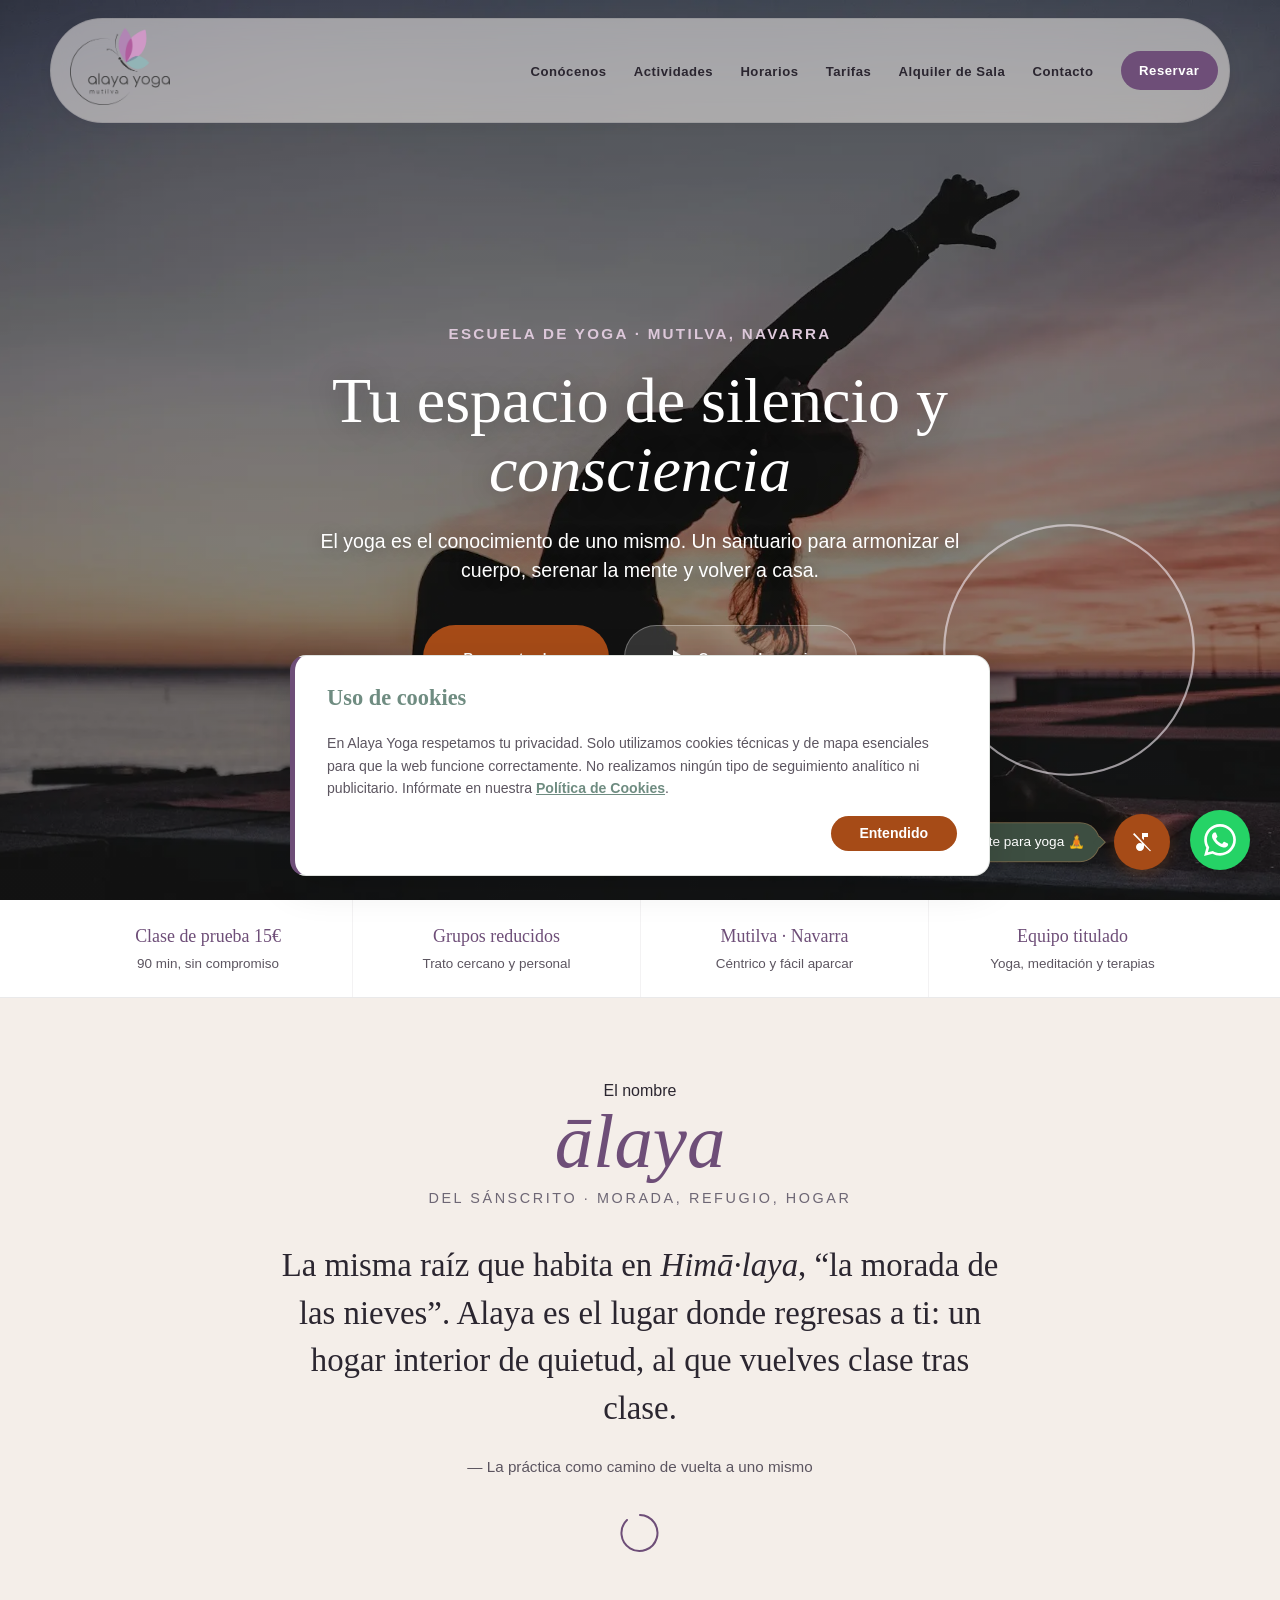
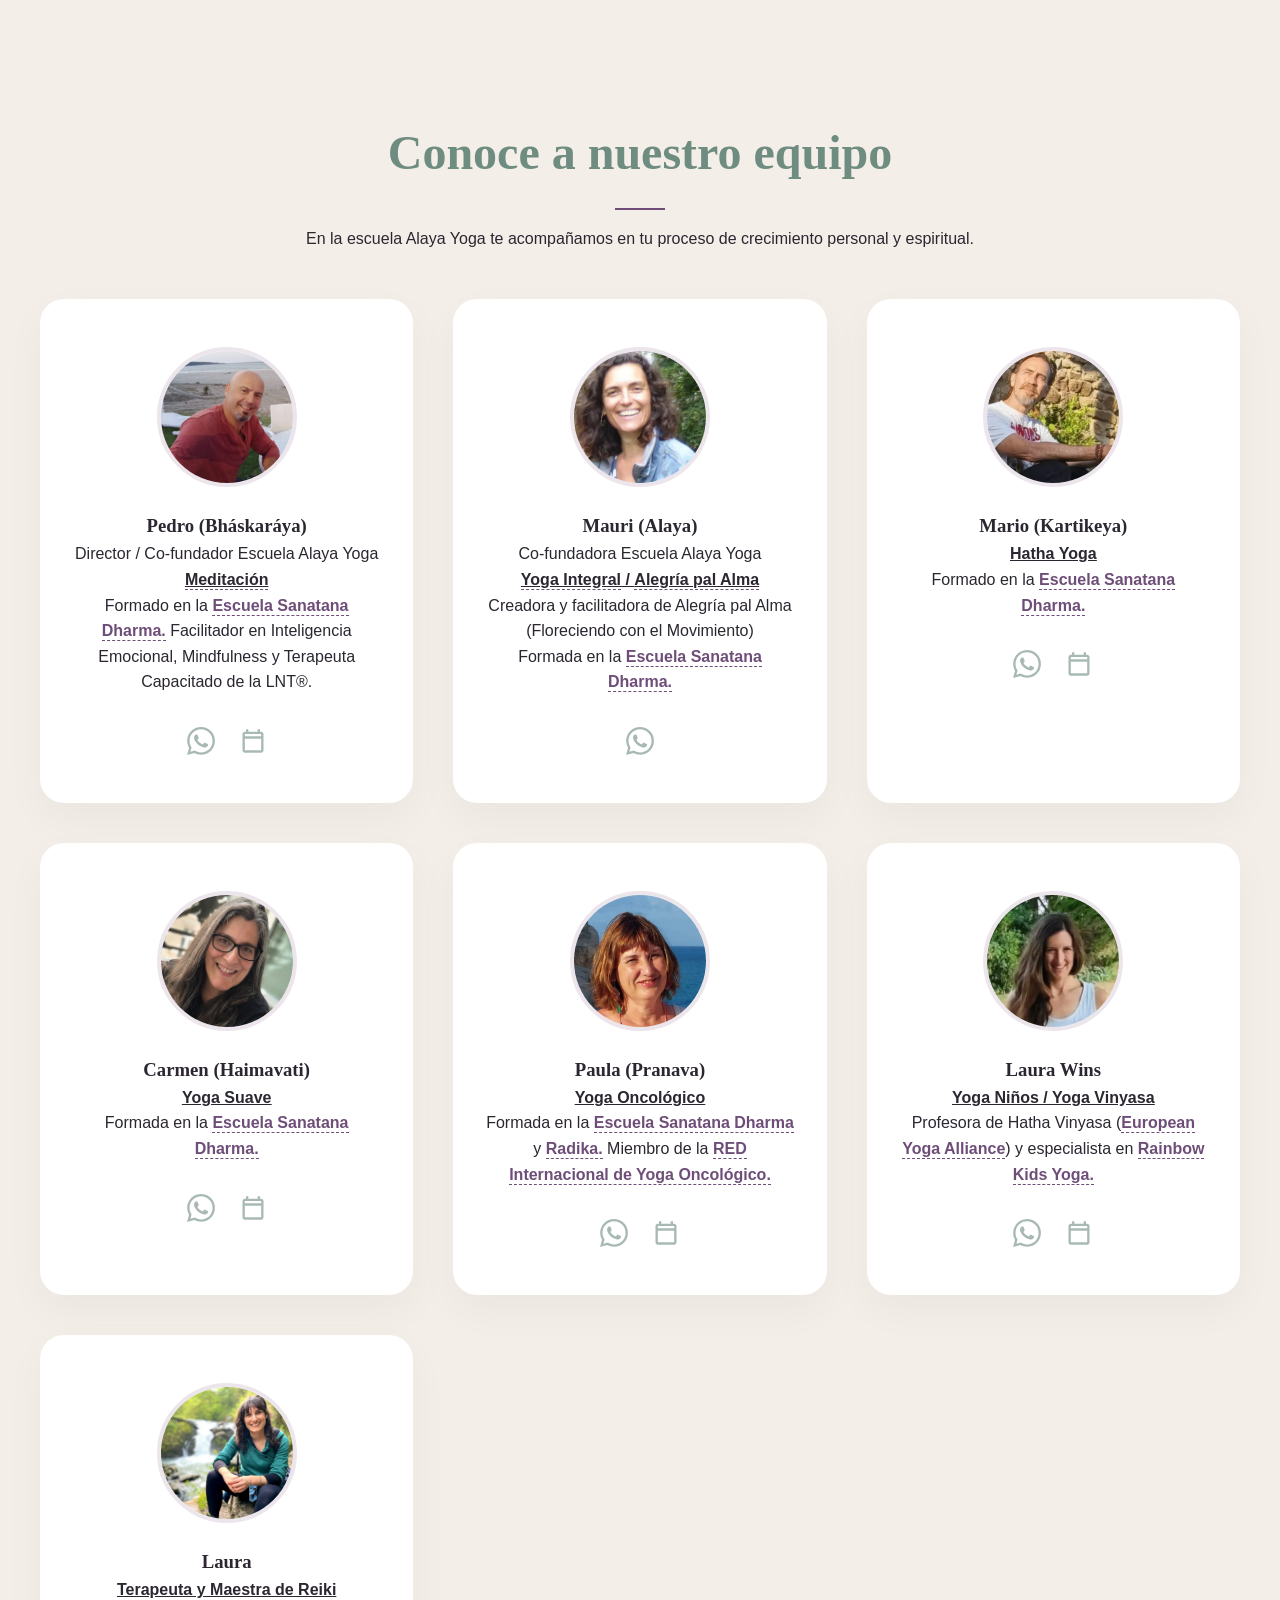
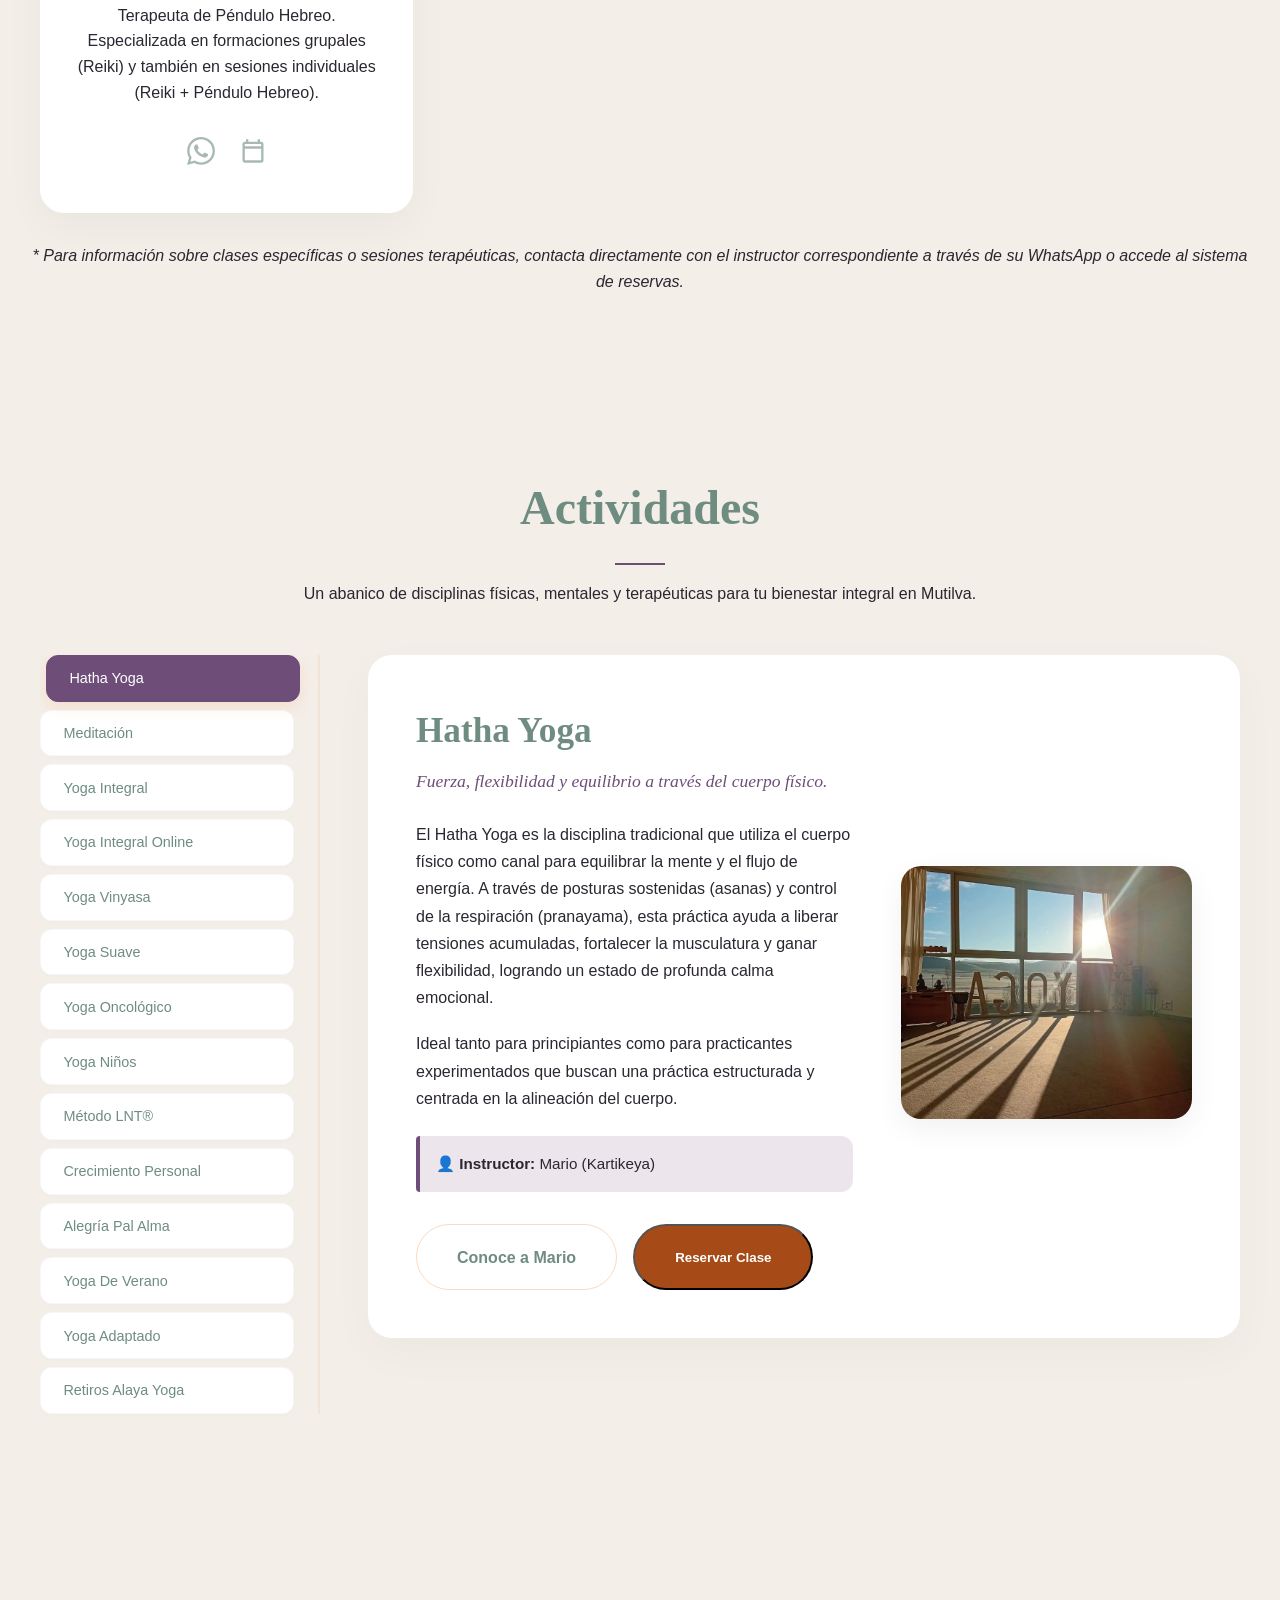
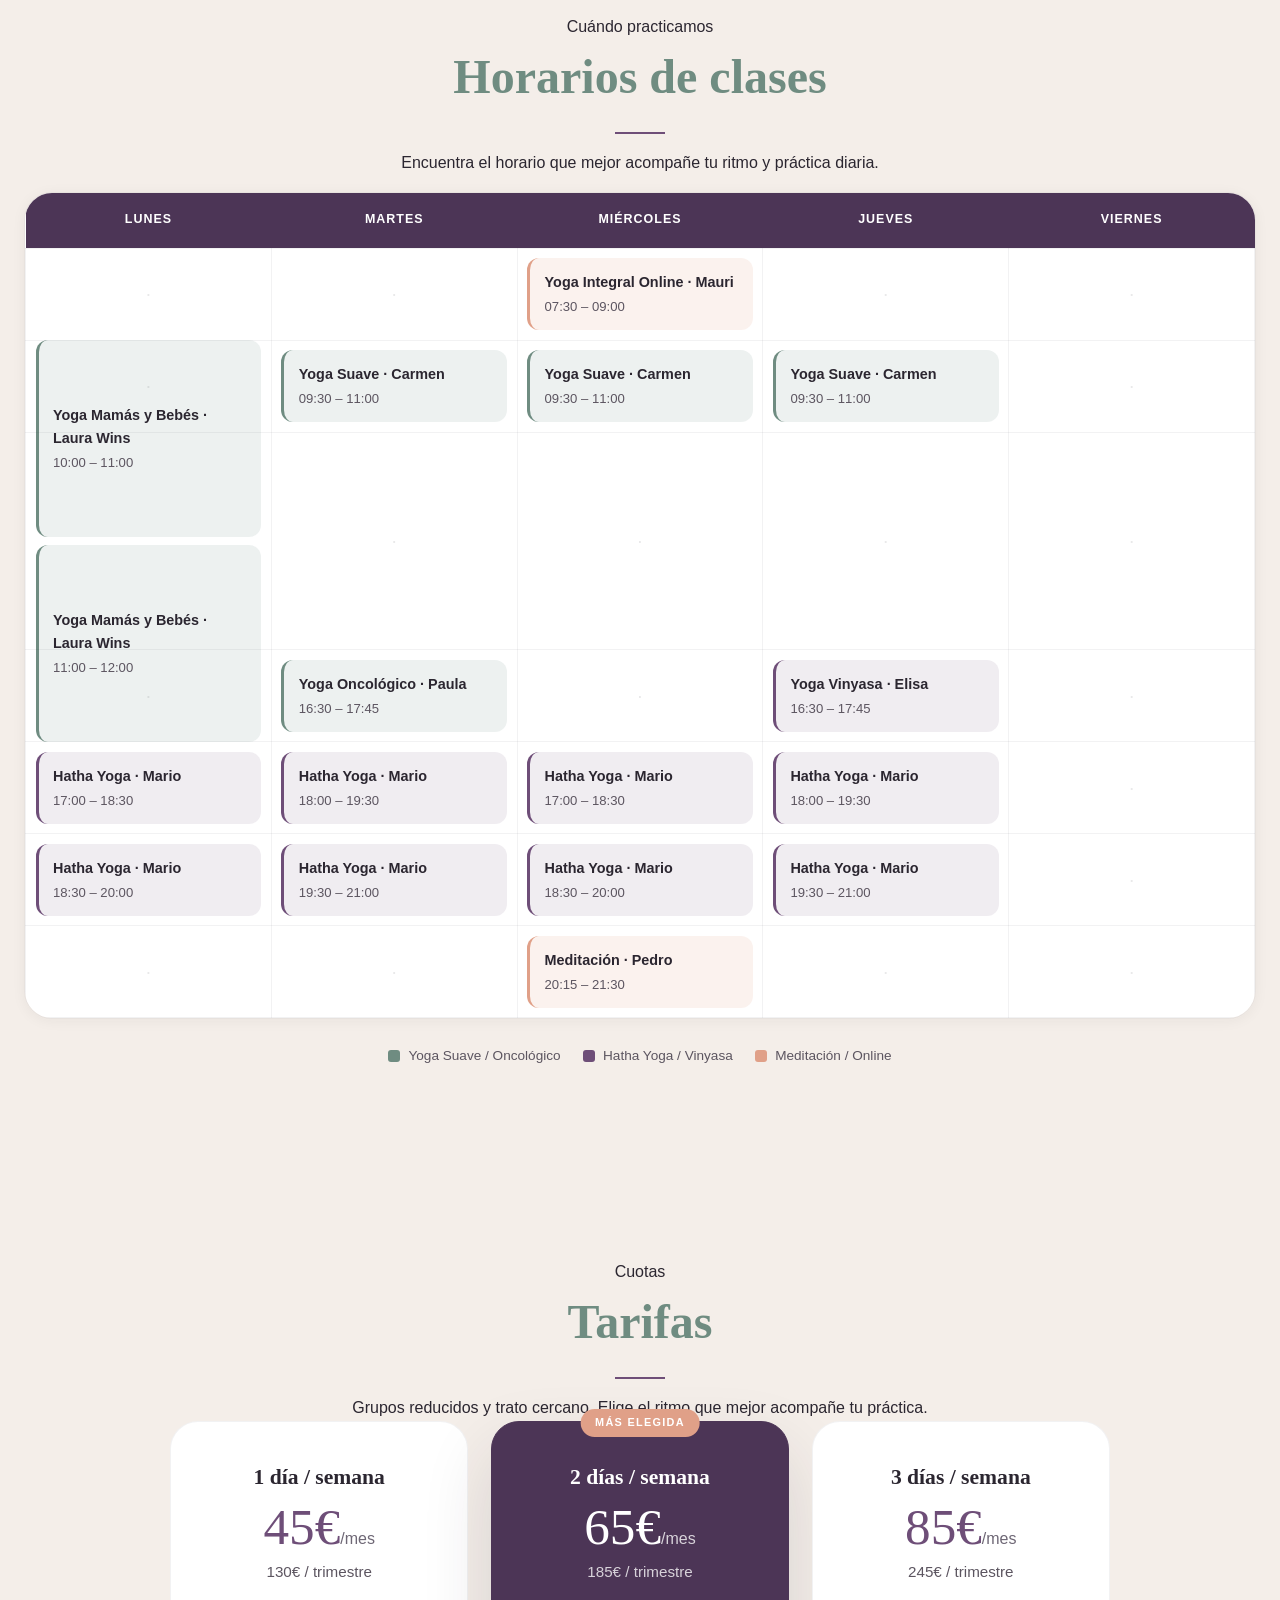
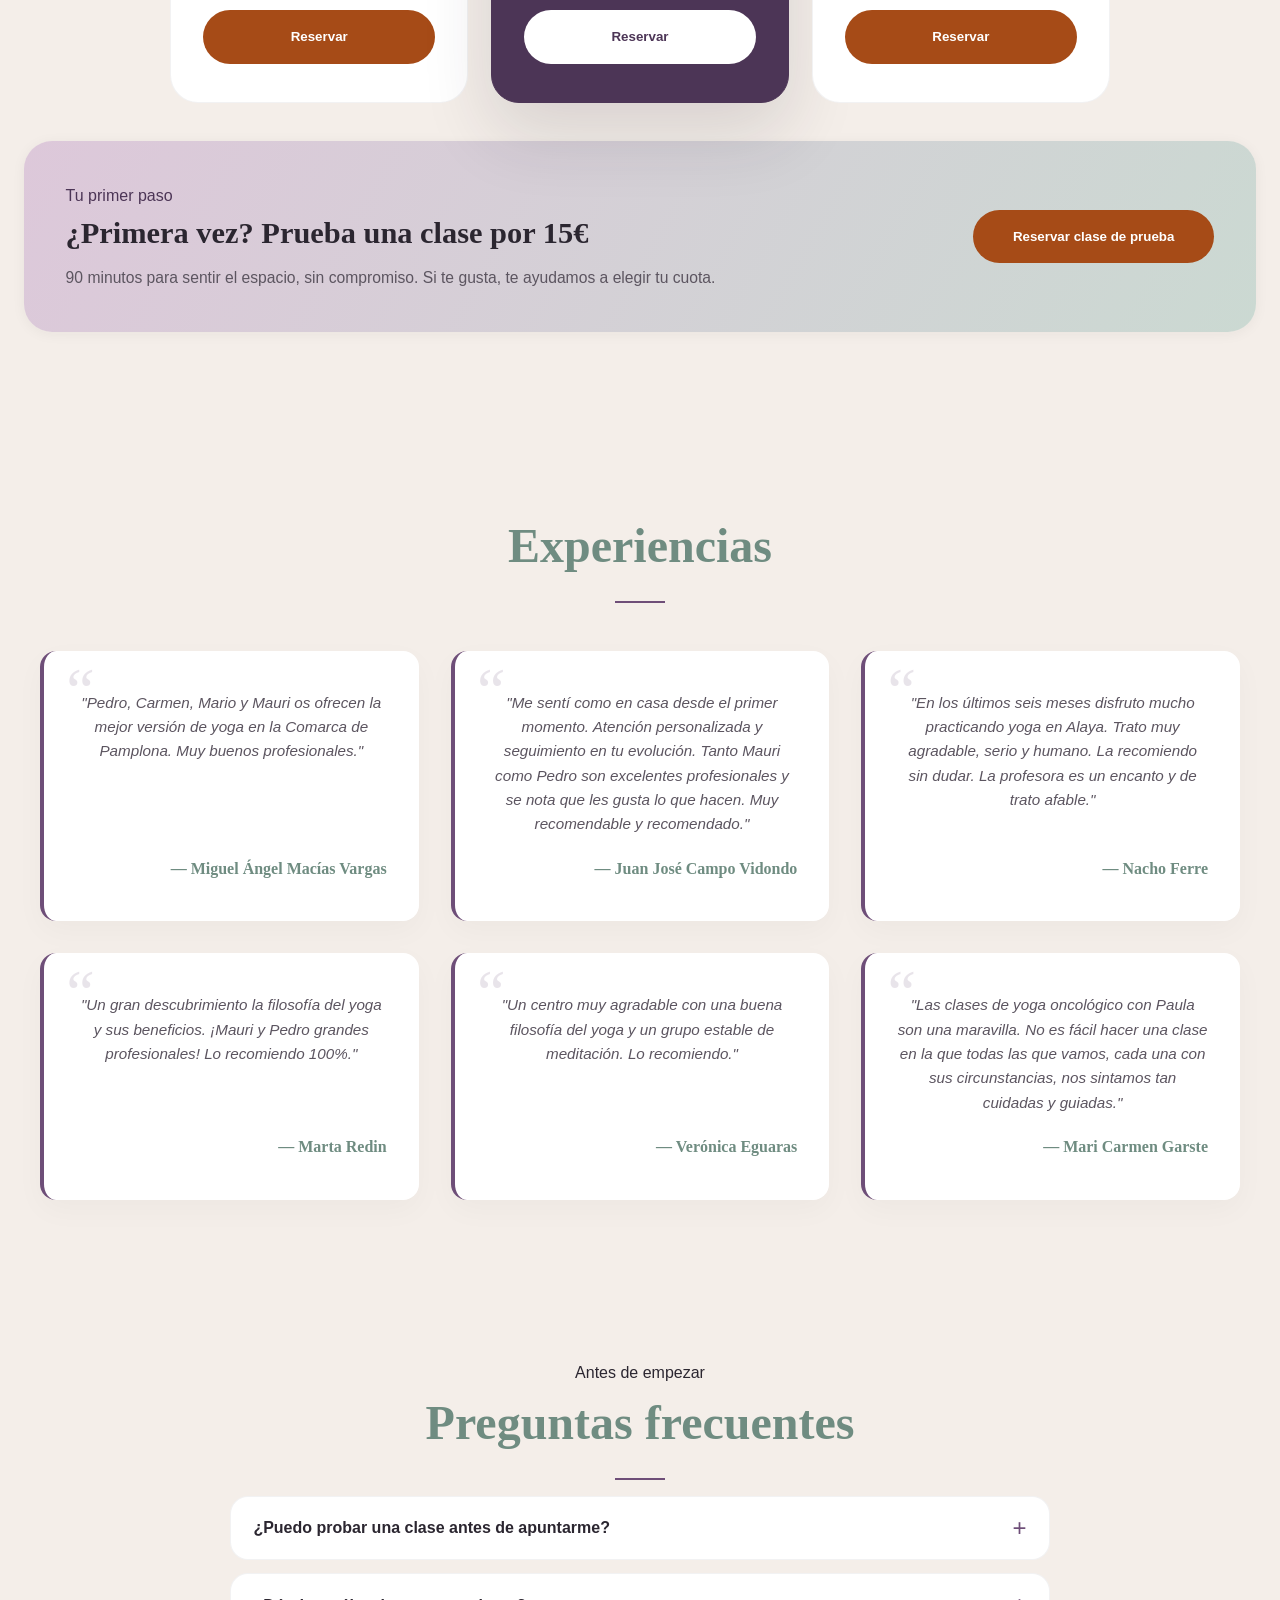
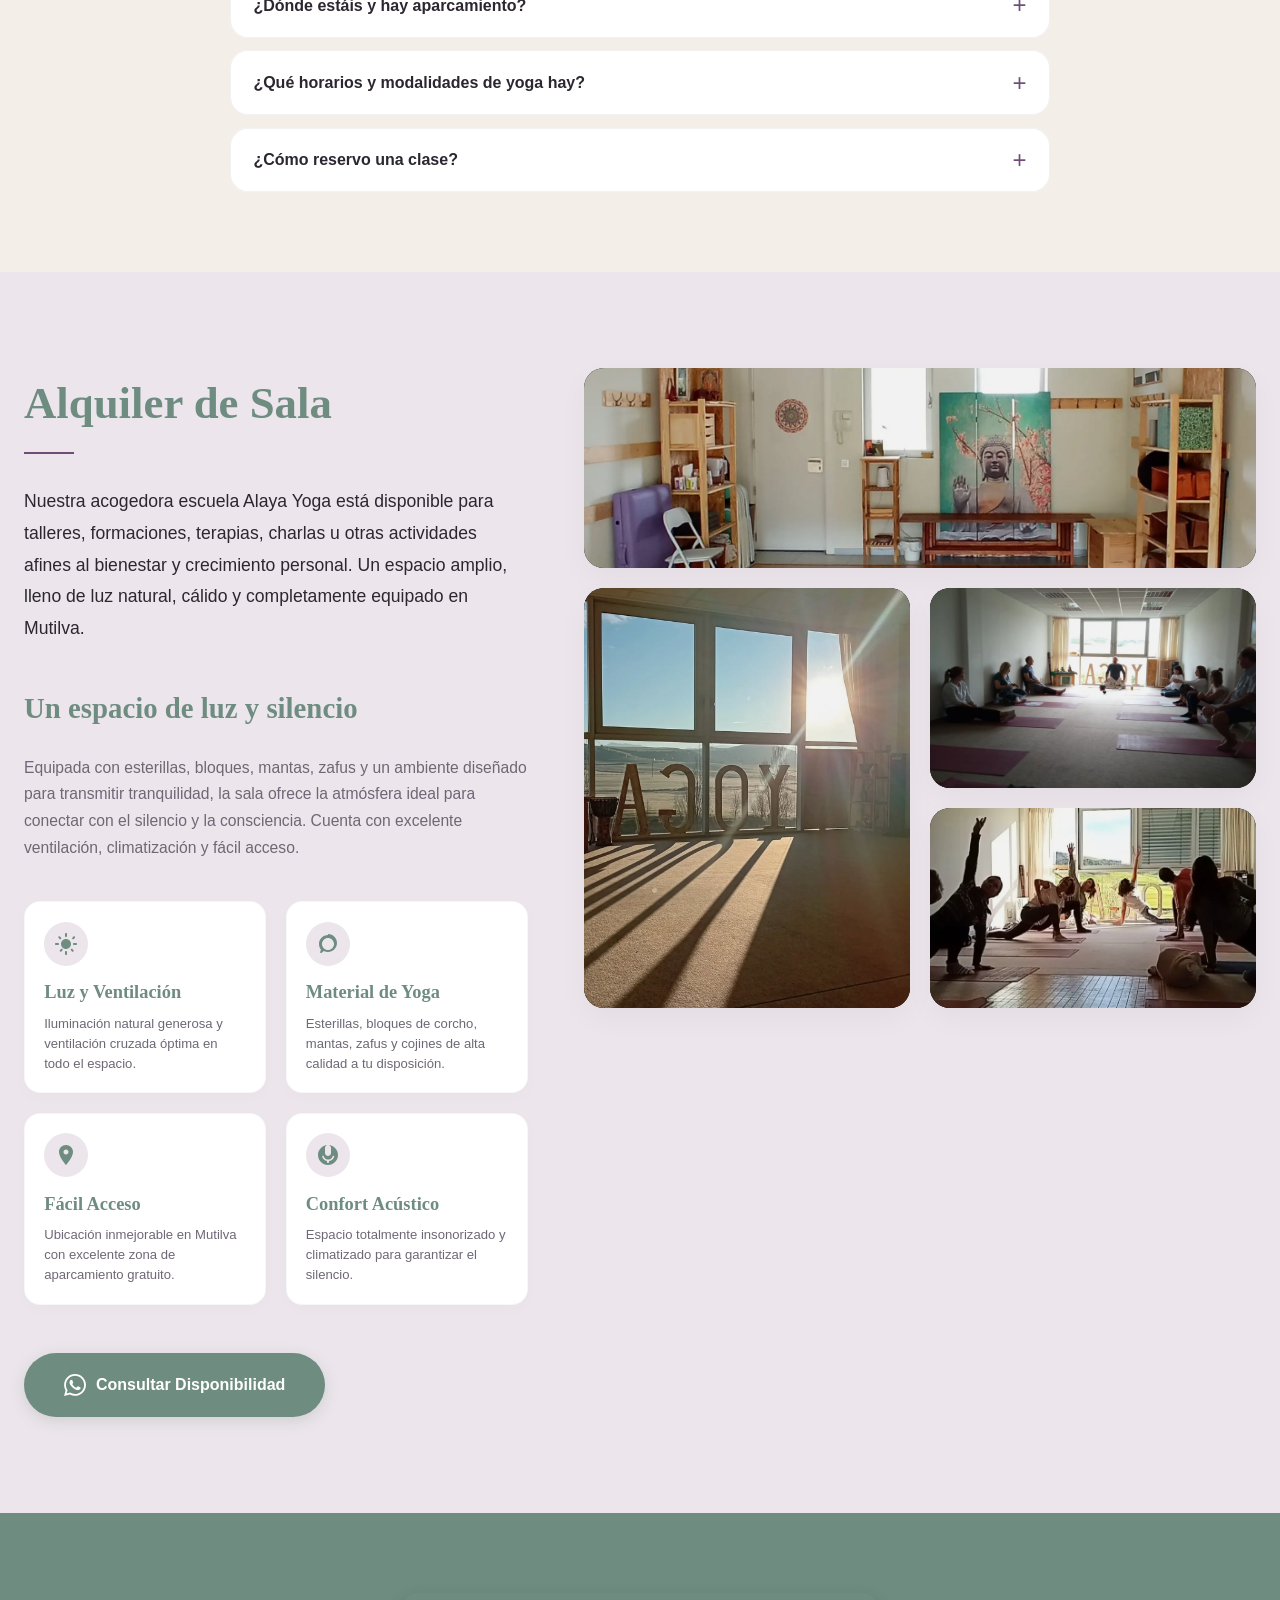
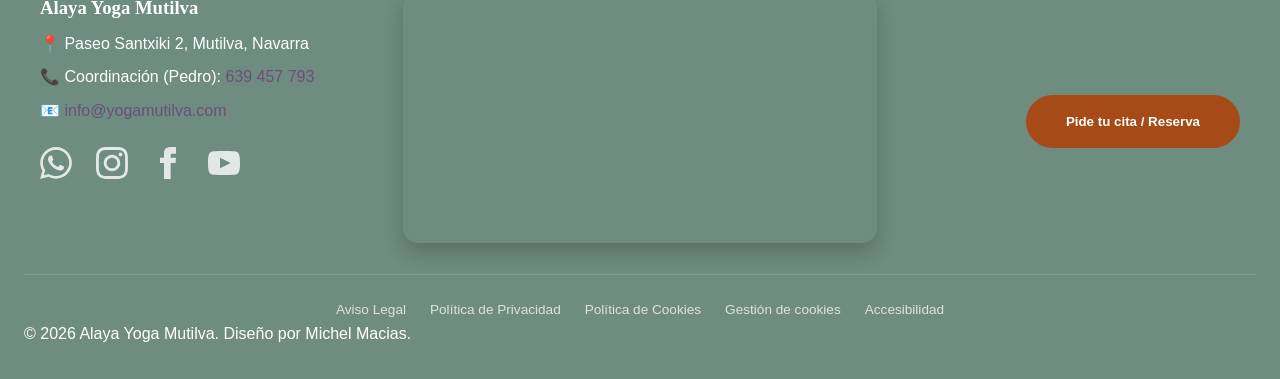
==== docs/index.html @ c19c97fd "fix(horarios): ubicar Yoga Mamás y Bebés 11:00-12:00 en lunes, no viernes" ====
<!DOCTYPE html>
<html lang="es">
<head>
    <meta charset="UTF-8">
    <meta name="viewport" content="width=device-width, initial-scale=1.0">
    <title>Alaya Yoga Mutilva | Escuela de Yoga y Bienestar</title>
    <meta name="description" content="Alaya Yoga Mutilva: escuela de yoga, meditación, LNT® y crecimiento personal en Mutilva, Navarra. Clases de Hatha Yoga, Yoga Vinyasa, Yoga Suave, Yoga Oncológico y sesiones de bienestar integral.">
    <meta name="robots" content="index, follow">
    <link rel="icon" href="favicon.ico" sizes="32x32">
    <link rel="icon" href="favicon.png" type="image/png" sizes="192x192">
    <link rel="apple-touch-icon" href="apple-touch-icon.png">
    <link rel="canonical" href="https://www.yogamutilva.com/">
    <meta property="og:type" content="website">
    <meta property="og:title" content="Alaya Yoga Mutilva | Escuela de Yoga y Bienestar">
    <meta property="og:description" content="Tu espacio de silencio y consciencia en Mutilva. Clases de yoga, meditación, método LNT® y crecimiento personal.">
    <meta property="og:url" content="https://www.yogamutilva.com/">
    <meta property="og:image" content="https://www.yogamutilva.com/assets/img/hero_yoga.webp">
    <meta property="og:locale" content="es_ES">
    <meta property="og:site_name" content="Alaya Yoga Mutilva">
    <meta name="twitter:card" content="summary_large_image">
    <meta name="twitter:title" content="Alaya Yoga Mutilva | Escuela de Yoga y Bienestar">
    <meta name="twitter:description" content="Tu espacio de silencio y consciencia en Mutilva. Yoga, meditación y bienestar integral.">
    <meta name="twitter:image" content="https://www.yogamutilva.com/assets/img/hero_yoga.webp">
    <meta http-equiv="Content-Security-Policy" content="default-src 'self'; script-src 'self'; style-src 'self' 'unsafe-inline' https://fonts.googleapis.com; font-src https://fonts.gstatic.com; img-src 'self' data: https://*.googleapis.com https://*.gstatic.com; frame-src https://www.google.com https://yogaalaya.es; connect-src 'self'; media-src 'self';">
    <link rel="stylesheet" href="style.css?v=1.3.0">
    <link rel="preconnect" href="https://fonts.googleapis.com">
    <link rel="preconnect" href="https://fonts.gstatic.com" crossorigin>
    <link href="https://fonts.googleapis.com/css2?family=Fraunces:ital,opsz,wght@0,9..144,300;0,9..144,400;0,9..144,500;1,9..144,300;1,9..144,400&family=Mulish:wght@400;500;600;700&display=swap" rel="stylesheet">
    <link rel="preload" href="assets/img/hero_yoga.webp" as="image" fetchpriority="high">
    <link rel="preload" href="assets/js/main.js?v=1.3.0" as="script">
    
    <!-- Datos estructurados: negocio local (SEO) -->
    <script type="application/ld+json">
    {
      "@context": "https://schema.org",
      "@type": ["LocalBusiness", "HealthAndBeautyBusiness", "YogaStudio"],
      "name": "Alaya Yoga Mutilva",
      "description": "Escuela de yoga, meditación, terapia LNT® y bienestar integral en Mutilva, Navarra.",
      "image": "https://www.yogamutilva.com/assets/img/hero_yoga.webp",
      "telephone": "+34639457793",
      "email": "info@yogamutilva.com",
      "priceRange": "€€",
      "url": "https://www.yogamutilva.com/",
      "address": {
        "@type": "PostalAddress",
        "streetAddress": "Paseo Santxiki 2",
        "addressLocality": "Mutilva",
        "addressRegion": "Navarra",
        "postalCode": "31192",
        "addressCountry": "ES"
      },
      "geo": { 
        "@type": "GeoCoordinates", 
        "latitude": 42.8021115, 
        "longitude": -1.6267869 
      },
      "openingHoursSpecification": [
        {"@type": "OpeningHoursSpecification", "dayOfWeek": "Monday", "opens": "18:30", "closes": "20:00"},
        {"@type": "OpeningHoursSpecification", "dayOfWeek": "Tuesday", "opens": "09:30", "closes": "21:00"},
        {"@type": "OpeningHoursSpecification", "dayOfWeek": "Wednesday", "opens": "18:30", "closes": "21:15"},
        {"@type": "OpeningHoursSpecification", "dayOfWeek": "Thursday", "opens": "09:30", "closes": "21:00"}
      ],
      "sameAs": [
        "https://www.instagram.com/alayayogamutilva",
        "https://www.facebook.com/alayayogamutilva",
        "https://www.youtube.com/channel/UC5V5OOfSoKQHdz8uadv84Cw"
      ]
    }
    </script>

    <!-- Datos estructurados: preguntas frecuentes (SEO) -->
    <script type="application/ld+json">
    {
      "@context": "https://schema.org",
      "@type": "FAQPage",
      "mainEntity": [
        {
          "@type": "Question",
          "name": "¿Puedo probar una clase antes de apuntarme?",
          "acceptedAnswer": { 
            "@type": "Answer", 
            "text": "Sí. Ofrecemos una clase de prueba de 90 minutos por 15€. Escríbenos por WhatsApp a coordinación para reservar tu plaza." 
          }
        },
        {
          "@type": "Question",
          "name": "¿Dónde está la escuela y hay aparcamiento?",
          "acceptedAnswer": { 
            "@type": "Answer", 
            "text": "Estamos en Paseo Santxiki 2, Mutilva (Navarra), una ubicación céntrica con fácil aparcamiento." 
          }
        },
        {
          "@type": "Question",
          "name": "¿Qué horarios y modalidades de yoga hay?",
          "acceptedAnswer": { 
            "@type": "Answer", 
            "text": "Impartimos Hatha Yoga, Yoga Vinyasa, Yoga Suave, Yoga Integral y Meditación de lunes a jueves en horarios de mañana y tarde, además de Yoga Oncológico, terapia LNT® y Reiki. Consulta la tabla de horarios en la web." 
          }
        },
        {
          "@type": "Question",
          "name": "¿Cómo reservo una clase?",
          "acceptedAnswer": { 
            "@type": "Answer", 
            "text": "Si ya eres alumno activo, accede al calendario de reservas. Si eres nuevo o quieres una clase de prueba, escribe al WhatsApp de coordinación y te ayudamos a empezar." 
          }
        }
      ]
    }
    </script>
</head>
<body>
    <a href="#main-content" class="skip-link">Saltar al contenido principal</a>
    <header>
        <nav>
            <div class="logo-container">
                <a href="#" aria-label="Ir al inicio">
                    <img src="assets/img/logo.webp" alt="Alaya Yoga Logo" class="main-logo" width="160" height="80">
                </a>
            </div>
            <button class="hamburger" id="hamburger" aria-expanded="false" aria-controls="nav-links" aria-label="Menú de navegación">
                <span></span>
                <span></span>
                <span></span>
            </button>
            <ul class="nav-links" id="nav-links">
                <li><a href="#conocenos">Conócenos</a></li>
                <li><a href="#actividades">Actividades</a></li>
                <li><a href="#horarios">Horarios</a></li>
                <li><a href="#tarifas">Tarifas</a></li>
                <li><a href="#alquiler">Alquiler de Sala</a></li>
                <li><a href="#contacto">Contacto</a></li>
                <li><a href="#reserva" class="nav-cta btn-reservar-trigger">Reservar</a></li>
            </ul>
        </nav>
    </header>

    <main id="main-content">
        <!-- HERO -->
        <section id="hero">
            <!-- Contenedor de Diapositivas en segundo plano -->
            <div class="hero-slides-container">
                <div class="hero-slide active" style="background-image: linear-gradient(rgba(0,0,0,0.45), rgba(0,0,0,0.45)), url('assets/img/hero_yoga.webp');" role="img" aria-label="Persona practicando yoga en ambiente sereno"></div>
                <div class="hero-slide" data-bg="assets/img/escuela1.webp" role="img" aria-label="Sala amplia y luminosa de yoga en Alaya Mutilva"></div>
                <div class="hero-slide" data-bg="assets/img/escuela2.webp" role="img" aria-label="Detalle de materiales de yoga, zafus y velas en el centro"></div>
            </div>

            <!-- Respiración Enso flotante zen -->
            <div class="breath" aria-hidden="true">
                <svg viewBox="0 0 200 200">
                    <circle class="ring" cx="100" cy="100" r="78" fill="none" stroke="rgba(255,255,255,0.55)" stroke-width="1.4"></circle>
                    <circle class="ring ring-2" cx="100" cy="100" r="78" fill="none" stroke="rgba(221,200,218,0.7)" stroke-width="1"></circle>
                </svg>
                <div class="breath-label">
                    <span class="inhala">inhala</span>
                    <span class="exhala">exhala</span>
                </div>
            </div>

            <div class="hero-content">
                <span class="eyebrow">Escuela de yoga · Mutilva, Navarra</span>
                <h1>Tu espacio de silencio y <em>consciencia</em></h1>
                <p>El yoga es el conocimiento de uno mismo. Un santuario para armonizar el cuerpo, serenar la mente y volver a casa.</p>
                <div class="hero-buttons" style="display:flex; justify-content:center; gap:15px; flex-wrap:wrap; margin-top:20px;">
                    <button id="btn-reservar-hero" class="cta-button btn-reservar-trigger" style="border:none; cursor:pointer;" aria-label="Reserva tu clase de yoga">Reserva tu clase</button>
                    <button id="btn-video-hero" class="cta-button btn-video-trigger" style="border:none; cursor:pointer; background:rgba(255,255,255,0.15); border:1px solid rgba(255,255,255,0.3); display:inline-flex; align-items:center; gap:8px;" aria-label="Reproducir vídeo de presentación del centro Alaya Yoga">
                        <svg viewBox="0 0 24 24" width="24" height="24" fill="currentColor" style="margin-right:2px;"><path d="M8 5v14l11-7z"/></svg>
                        Conoce el espacio
                    </button>
                </div>
            </div>

            <!-- Indicadores del Carrusel -->
            <div class="hero-dots" aria-label="Navegación del carrusel">
                <button class="hero-dot active" data-slide="0" aria-label="Ver imagen 1" aria-current="true"></button>
                <button class="hero-dot" data-slide="1" aria-label="Ver imagen 2"></button>
                <button class="hero-dot" data-slide="2" aria-label="Ver imagen 3"></button>
            </div>
        </section>

        <!-- TRUST BAR (Barra de Confianza) -->
        <aside class="trustbar" aria-label="Por qué elegir Alaya Yoga">
            <div class="trustbar-inner">
                <div class="trust-item">
                    <strong>Clase de prueba 15€</strong>
                    <span>90 min, sin compromiso</span>
                </div>
                <div class="trust-item">
                    <strong>Grupos reducidos</strong>
                    <span>Trato cercano y personal</span>
                </div>
                <div class="trust-item">
                    <strong>Mutilva · Navarra</strong>
                    <span>Céntrico y fácil aparcar</span>
                </div>
                <div class="trust-item">
                    <strong>Equipo titulado</strong>
                    <span>Yoga, meditación y terapias</span>
                </div>
            </div>
        </aside>

        <!-- ===================== FILOSOFÍA ===================== -->
        <section class="section philo reveal" id="filosofia">
            <div class="container">
                <span class="eyebrow">El nombre</span>
                <div class="word">ālaya</div>
                <div class="pron">del sánscrito · morada, refugio, hogar</div>
                <blockquote>
                    La misma raíz que habita en <em>Himā·laya</em>, “la morada de las nieves”. Alaya es el lugar donde regresas a ti: un hogar interior de quietud, al que vuelves clase tras clase.
                </blockquote>
                <p class="sign">— La práctica como camino de vuelta a uno mismo</p>
                <div class="divider" aria-hidden="true">
                    <svg viewBox="0 0 44 44"><path d="M22 4 A18 18 0 1 1 9 9" fill="none" stroke="#6E4E78" stroke-width="2" stroke-linecap="round"/></svg>
                </div>
            </div>
        </section>

        <!-- CONÓCENOS / EQUIPO -->
        <section id="conocenos" class="reveal">
            <h2>Conoce a nuestro equipo</h2>
            <p class="intro-text">En la escuela Alaya Yoga te acompañamos en tu proceso de crecimiento personal y espiritual.</p>
            <div class="team-grid">
                <!-- Pedro -->
                <div class="team-card" id="docente-pedro">
                    <img src="assets/img/pedro.webp" alt="Pedro (Bháskaráya)" class="team-img" loading="lazy" width="140" height="140">
                    <h3>Pedro (Bháskaráya)</h3>
                    <p class="role">Director / Co-fundador Escuela Alaya Yoga</p>
                    <p class="bio"><strong><u><a href="#tab-meditacion" style="color: inherit; transition: color 0.3s;" onmouseover="this.style.color='var(--primary-color)'" onmouseout="this.style.color='inherit'">Meditación</a></u></strong><br>Formado en la <a href="https://yogacondharma.com" target="_blank" rel="noopener">Escuela Sanatana Dharma.</a> Facilitador en Inteligencia Emocional, Mindfulness y Terapeuta Capacitado de la LNT®.</p>
                    <div class="team-social">
                        <a href="https://wa.me/34639457793" target="_blank" title="WhatsApp"><svg viewBox="0 0 24 24"><path d="M.057 24l1.687-6.163c-1.041-1.804-1.588-3.849-1.587-5.946.003-6.556 5.338-11.891 11.893-11.891 3.181.001 6.167 1.24 8.413 3.488 2.245 2.248 3.481 5.236 3.48 8.414-.003 6.557-5.338 11.892-11.893 11.892-1.99-.001-3.951-.5-5.688-1.448l-6.305 1.654zm6.597-3.807c1.676.995 3.276 1.591 5.392 1.592 5.448 0 9.886-4.438 9.889-9.885.002-5.462-4.415-9.89-9.881-9.892-5.452 0-9.887 4.434-9.889 9.884-.001 2.225.651 3.891 1.746 5.634l-.999 3.648 3.742-.981zm11.387-5.464c-.074-.124-.272-.198-.57-.347-.297-.149-1.758-.868-2.031-.967-.272-.099-.47-.149-.668.149-.198.297-.767.967-.941 1.165-.173.198-.347.223-.644.074-.297-.149-1.255-.462-2.39-1.475-.883-.788-1.48-1.761-1.653-2.059-.173-.297-.018-.458.13-.606.134-.133.297-.347.446-.521.151-.172.2-.296.3-.495.099-.198.05-.372-.025-.521-.075-.148-.669-1.611-.916-2.206-.242-.579-.487-.501-.669-.51l-.57-.01c-.198 0-.52.074-.792.372s-1.04 1.016-1.04 2.479 1.065 2.876 1.213 3.074c.149.198 2.095 3.2 5.076 4.487.709.306 1.263.489 1.694.626.712.226 1.36.194 1.872.118.571-.085 1.758-.719 2.006-1.413.248-.695.248-1.29.173-1.414z"/></svg></a>
                        <a href="#reserva" class="btn-reservar-trigger" data-docente="pedro" title="Reservar" aria-label="Reservar clase con pedro"><svg viewBox="0 0 24 24"><path d="M19 4h-1V2h-2v2H8V2H6v2H5c-1.11 0-1.99.9-1.99 2L3 20c0 1.1.89 2 2 2h14c1.1 0 2-.9 2-2V6c0-1.1-.9-2-2-2zm0 16H5V10h14v10zm0-12H5V6h14v2z"/></svg></a>
                    </div>
                </div>
                <!-- Mauri -->
                <div class="team-card" id="docente-mauri">
                    <img src="assets/img/mauri.webp" alt="Mauri (Alaya)" class="team-img" loading="lazy" width="140" height="140">
                    <h3>Mauri (Alaya)</h3>
                    <p class="role">Co-fundadora Escuela Alaya Yoga</p>
                    <p class="bio"><strong><u><a href="#tab-integral" style="color: inherit; transition: color 0.3s;" onmouseover="this.style.color='var(--primary-color)'" onmouseout="this.style.color='inherit'">Yoga Integral</a> / <a href="#tab-alegria" style="color: inherit; transition: color 0.3s;" onmouseover="this.style.color='var(--primary-color)'" onmouseout="this.style.color='inherit'">Alegría pal Alma</a></u></strong><br>Creadora y facilitadora de Alegría pal Alma (Floreciendo con el Movimiento)<br>Formada en la <a href="https://yogacondharma.com" target="_blank" rel="noopener">Escuela Sanatana Dharma.</a></p>
                    <div class="team-social">
                        <a href="https://wa.me/34678653555" target="_blank" title="WhatsApp"><svg viewBox="0 0 24 24"><path d="M.057 24l1.687-6.163c-1.041-1.804-1.588-3.849-1.587-5.946.003-6.556 5.338-11.891 11.893-11.891 3.181.001 6.167 1.24 8.413 3.488 2.245 2.248 3.481 5.236 3.48 8.414-.003 6.557-5.338 11.892-11.893 11.892-1.99-.001-3.951-.5-5.688-1.448l-6.305 1.654zm6.597-3.807c1.676.995 3.276 1.591 5.392 1.592 5.448 0 9.886-4.438 9.889-9.885.002-5.462-4.415-9.89-9.881-9.892-5.452 0-9.887 4.434-9.889 9.884-.001 2.225.651 3.891 1.746 5.634l-.999 3.648 3.742-.981zm11.387-5.464c-.074-.124-.272-.198-.57-.347-.297-.149-1.758-.868-2.031-.967-.272-.099-.47-.149-.668.149-.198.297-.767.967-.941 1.165-.173.198-.347.223-.644.074-.297-.149-1.255-.462-2.39-1.475-.883-.788-1.48-1.761-1.653-2.059-.173-.297-.018-.458.13-.606.134-.133.297-.347.446-.521.151-.172.2-.296.3-.495.099-.198.05-.372-.025-.521-.075-.148-.669-1.611-.916-2.206-.242-.579-.487-.501-.669-.51l-.57-.01c-.198 0-.52.074-.792.372s-1.04 1.016-1.04 2.479 1.065 2.876 1.213 3.074c.149.198 2.095 3.2 5.076 4.487.709.306 1.263.489 1.694.626.712.226 1.36.194 1.872.118.571-.085 1.758-.719 2.006-1.413.248-.695.248-1.29.173-1.414z"/></svg></a>
                    </div>
                </div>
                <!-- Mario -->
                <div class="team-card" id="docente-mario">
                    <img src="assets/img/mario_rostro.webp" alt="Mario (Kartikeya)" class="team-img" loading="lazy" width="140" height="140">
                    <h3>Mario (Kartikeya)</h3>
                    <p class="role"><strong><u><a href="#tab-hatha" style="color: inherit; transition: color 0.3s;" onmouseover="this.style.color='var(--primary-color)'" onmouseout="this.style.color='inherit'">Hatha Yoga</a></u></strong></p>
                    <p class="bio">Formado en la <a href="https://yogacondharma.com" target="_blank" rel="noopener">Escuela Sanatana Dharma.</a></p>
                    <div class="team-social">
                        <a href="https://wa.me/34659027572" target="_blank" title="WhatsApp"><svg viewBox="0 0 24 24"><path d="M.057 24l1.687-6.163c-1.041-1.804-1.588-3.849-1.587-5.946.003-6.556 5.338-11.891 11.893-11.891 3.181.001 6.167 1.24 8.413 3.488 2.245 2.248 3.481 5.236 3.48 8.414-.003 6.557-5.338 11.892-11.893 11.892-1.99-.001-3.951-.5-5.688-1.448l-6.305 1.654zm6.597-3.807c1.676.995 3.276 1.591 5.392 1.592 5.448 0 9.886-4.438 9.889-9.885.002-5.462-4.415-9.89-9.881-9.892-5.452 0-9.887 4.434-9.889 9.884-.001 2.225.651 3.891 1.746 5.634l-.999 3.648 3.742-.981zm11.387-5.464c-.074-.124-.272-.198-.57-.347-.297-.149-1.758-.868-2.031-.967-.272-.099-.47-.149-.668.149-.198.297-.767.967-.941 1.165-.173.198-.347.223-.644.074-.297-.149-1.255-.462-2.39-1.475-.883-.788-1.48-1.761-1.653-2.059-.173-.297-.018-.458.13-.606.134-.133.297-.347.446-.521.151-.172.2-.296.3-.495.099-.198.05-.372-.025-.521-.075-.148-.669-1.611-.916-2.206-.242-.579-.487-.501-.669-.51l-.57-.01c-.198 0-.52.074-.792.372s-1.04 1.016-1.04 2.479 1.065 2.876 1.213 3.074c.149.198 2.095 3.2 5.076 4.487.709.306 1.263.489 1.694.626.712.226 1.36.194 1.872.118.571-.085 1.758-.719 2.006-1.413.248-.695.248-1.29.173-1.414z"/></svg></a>
                        <a href="#reserva" class="btn-reservar-trigger" data-docente="mario" title="Reservar" aria-label="Reservar clase con mario"><svg viewBox="0 0 24 24"><path d="M19 4h-1V2h-2v2H8V2H6v2H5c-1.11 0-1.99.9-1.99 2L3 20c0 1.1.89 2 2 2h14c1.1 0 2-.9 2-2V6c0-1.1-.9-2-2-2zm0 16H5V10h14v10zm0-12H5V6h14v2z"/></svg></a>
                    </div>
                </div>
                <!-- Carmen -->
                <div class="team-card" id="docente-carmen">
                    <img src="assets/img/carmen.webp" alt="Carmen (Haimavati)" class="team-img" loading="lazy" width="140" height="140">
                    <h3>Carmen (Haimavati)</h3>
                    <p class="role"><strong><u><a href="#tab-suave" style="color: inherit; transition: color 0.3s;" onmouseover="this.style.color='var(--primary-color)'" onmouseout="this.style.color='inherit'">Yoga Suave</a></u></strong></p>
                    <p class="bio">Formada en la <a href="https://yogacondharma.com" target="_blank" rel="noopener">Escuela Sanatana Dharma.</a></p>
                    <div class="team-social">
                        <a href="https://wa.me/34628131369" target="_blank" title="WhatsApp"><svg viewBox="0 0 24 24"><path d="M.057 24l1.687-6.163c-1.041-1.804-1.588-3.849-1.587-5.946.003-6.556 5.338-11.891 11.893-11.891 3.181.001 6.167 1.24 8.413 3.488 2.245 2.248 3.481 5.236 3.48 8.414-.003 6.557-5.338 11.892-11.893 11.892-1.99-.001-3.951-.5-5.688-1.448l-6.305 1.654zm6.597-3.807c1.676.995 3.276 1.591 5.392 1.592 5.448 0 9.886-4.438 9.889-9.885.002-5.462-4.415-9.89-9.881-9.892-5.452 0-9.887 4.434-9.889 9.884-.001 2.225.651 3.891 1.746 5.634l-.999 3.648 3.742-.981zm11.387-5.464c-.074-.124-.272-.198-.57-.347-.297-.149-1.758-.868-2.031-.967-.272-.099-.47-.149-.668.149-.198.297-.767.967-.941 1.165-.173.198-.347.223-.644.074-.297-.149-1.255-.462-2.39-1.475-.883-.788-1.48-1.761-1.653-2.059-.173-.297-.018-.458.13-.606.134-.133.297-.347.446-.521.151-.172.2-.296.3-.495.099-.198.05-.372-.025-.521-.075-.148-.669-1.611-.916-2.206-.242-.579-.487-.501-.669-.51l-.57-.01c-.198 0-.52.074-.792.372s-1.04 1.016-1.04 2.479 1.065 2.876 1.213 3.074c.149.198 2.095 3.2 5.076 4.487.709.306 1.263.489 1.694.626.712.226 1.36.194 1.872.118.571-.085 1.758-.719 2.006-1.413.248-.695.248-1.29.173-1.414z"/></svg></a>
                        <a href="#reserva" class="btn-reservar-trigger" data-docente="carmen" title="Reservar" aria-label="Reservar clase con carmen"><svg viewBox="0 0 24 24"><path d="M19 4h-1V2h-2v2H8V2H6v2H5c-1.11 0-1.99.9-1.99 2L3 20c0 1.1.89 2 2 2h14c1.1 0 2-.9 2-2V6c0-1.1-.9-2-2-2zm0 16H5V10h14v10zm0-12H5V6h14v2z"/></svg></a>
                    </div>
                </div>
                <!-- Paula -->
                <div class="team-card" id="docente-paula">
                    <img src="assets/img/paula.webp" alt="Paula (Pranava)" class="team-img" loading="lazy" width="140" height="140">
                    <h3>Paula (Pranava)</h3>
                    <p class="role"><strong><u><a href="#tab-oncologico" style="color: inherit; transition: color 0.3s;" onmouseover="this.style.color='var(--primary-color)'" onmouseout="this.style.color='inherit'">Yoga Oncológico</a></u></strong></p>
                    <p class="bio">Formada en la <a href="https://yogacondharma.com" target="_blank" rel="noopener">Escuela Sanatana Dharma</a> y <a href="https://www.fundacionradika.org" target="_blank" rel="noopener">Radika.</a> Miembro de la <a href="https://yogaoncologico.org/" target="_blank" rel="noopener">RED Internacional de Yoga Oncológico.</a></p>
                    <div class="team-social">
                        <a href="https://wa.me/34606143151" target="_blank" title="WhatsApp"><svg viewBox="0 0 24 24"><path d="M.057 24l1.687-6.163c-1.041-1.804-1.588-3.849-1.587-5.946.003-6.556 5.338-11.891 11.893-11.891 3.181.001 6.167 1.24 8.413 3.488 2.245 2.248 3.481 5.236 3.48 8.414-.003 6.557-5.338 11.892-11.893 11.892-1.99-.001-3.951-.5-5.688-1.448l-6.305 1.654zm6.597-3.807c1.676.995 3.276 1.591 5.392 1.592 5.448 0 9.886-4.438 9.889-9.885.002-5.462-4.415-9.89-9.881-9.892-5.452 0-9.887 4.434-9.889 9.884-.001 2.225.651 3.891 1.746 5.634l-.999 3.648 3.742-.981zm11.387-5.464c-.074-.124-.272-.198-.57-.347-.297-.149-1.758-.868-2.031-.967-.272-.099-.47-.149-.668.149-.198.297-.767.967-.941 1.165-.173.198-.347.223-.644.074-.297-.149-1.255-.462-2.39-1.475-.883-.788-1.48-1.761-1.653-2.059-.173-.297-.018-.458.13-.606.134-.133.297-.347.446-.521.151-.172.2-.296.3-.495.099-.198.05-.372-.025-.521-.075-.148-.669-1.611-.916-2.206-.242-.579-.487-.501-.669-.51l-.57-.01c-.198 0-.52.074-.792.372s-1.04 1.016-1.04 2.479 1.065 2.876 1.213 3.074c.149.198 2.095 3.2 5.076 4.487.709.306 1.263.489 1.694.626.712.226 1.36.194 1.872.118.571-.085 1.758-.719 2.006-1.413.248-.695.248-1.29.173-1.414z"/></svg></a>
                        <a href="#reserva" class="btn-reservar-trigger" data-docente="paula" title="Reservar" aria-label="Reservar clase con paula"><svg viewBox="0 0 24 24"><path d="M19 4h-1V2h-2v2H8V2H6v2H5c-1.11 0-1.99.9-1.99 2L3 20c0 1.1.89 2 2 2h14c1.1 0 2-.9 2-2V6c0-1.1-.9-2-2-2zm0 16H5V10h14v10zm0-12H5V6h14v2z"/></svg></a>
                    </div>
                </div>
                <!-- Laura Wins -->
                <div class="team-card" id="docente-laurawins">
                    <img src="assets/img/laura_wins.webp" alt="Laura Wins" class="team-img" loading="lazy" width="140" height="140">
                    <h3>Laura Wins</h3>
                    <p class="role"><strong><u><a href="#tab-ninos" style="color: inherit; transition: color 0.3s;" onmouseover="this.style.color='var(--primary-color)'" onmouseout="this.style.color='inherit'">Yoga Niños</a> / <a href="#tab-vinyasa" style="color: inherit; transition: color 0.3s;" onmouseover="this.style.color='var(--primary-color)'" onmouseout="this.style.color='inherit'">Yoga Vinyasa</a></u></strong></p>
                    <p class="bio">Profesora de Hatha Vinyasa (<a href="https://www.europeanyogaalliance.org" target="_blank" rel="noopener">European Yoga Alliance</a>) y especialista en <a href="https://www.rainbowyogatraining.com" target="_blank" rel="noopener">Rainbow Kids Yoga.</a></p>
                    <div class="team-social">
                        <a href="https://wa.me/34661241344" target="_blank" title="WhatsApp"><svg viewBox="0 0 24 24"><path d="M.057 24l1.687-6.163c-1.041-1.804-1.588-3.849-1.587-5.946.003-6.556 5.338-11.891 11.893-11.891 3.181.001 6.167 1.24 8.413 3.488 2.245 2.248 3.481 5.236 3.48 8.414-.003 6.557-5.338 11.892-11.893 11.892-1.99-.001-3.951-.5-5.688-1.448l-6.305 1.654zm6.597-3.807c1.676.995 3.276 1.591 5.392 1.592 5.448 0 9.886-4.438 9.889-9.885.002-5.462-4.415-9.89-9.881-9.892-5.452 0-9.887 4.434-9.889 9.884-.001 2.225.651 3.891 1.746 5.634l-.999 3.648 3.742-.981zm11.387-5.464c-.074-.124-.272-.198-.57-.347-.297-.149-1.758-.868-2.031-.967-.272-.099-.47-.149-.668.149-.198.297-.767.967-.941 1.165-.173.198-.347.223-.644.074-.297-.149-1.255-.462-2.39-1.475-.883-.788-1.48-1.761-1.653-2.059-.173-.297-.018-.458.13-.606.134-.133.297-.347.446-.521.151-.172.2-.296.3-.495.099-.198.05-.372-.025-.521-.075-.148-.669-1.611-.916-2.206-.242-.579-.487-.501-.669-.51l-.57-.01c-.198 0-.52.074-.792.372s-1.04 1.016-1.04 2.479 1.065 2.876 1.213 3.074c.149.198 2.095 3.2 5.076 4.487.709.306 1.263.489 1.694.626.712.226 1.36.194 1.872.118.571-.085 1.758-.719 2.006-1.413.248-.695.248-1.29.173-1.414z"/></svg></a>
                        <a href="#reserva" class="btn-reservar-trigger" data-docente="laurawins" title="Reservar" aria-label="Reservar clase con laurawins"><svg viewBox="0 0 24 24"><path d="M19 4h-1V2h-2v2H8V2H6v2H5c-1.11 0-1.99.9-1.99 2L3 20c0 1.1.89 2 2 2h14c1.1 0 2-.9 2-2V6c0-1.1-.9-2-2-2zm0 16H5V10h14v10zm0-12H5V6h14v2z"/></svg></a>
                    </div>
                </div>
                <!-- Laura Reiki -->
                <div class="team-card" id="docente-laurareiki">
                    <img src="assets/img/Laura.webp" alt="Laura (Reiki)" class="team-img" loading="lazy" width="140" height="140">
                    <h3>Laura</h3>
                    <p class="role"><strong><u>Terapeuta y Maestra de Reiki</u></strong></p>
                    <p class="bio">Terapeuta de Péndulo Hebreo. Especializada en formaciones grupales (Reiki) y también en sesiones individuales (Reiki + Péndulo Hebreo).</p>
                    <div class="team-social">
                        <a href="https://wa.me/34646581781" target="_blank" title="WhatsApp"><svg viewBox="0 0 24 24"><path d="M.057 24l1.687-6.163c-1.041-1.804-1.588-3.849-1.587-5.946.003-6.556 5.338-11.891 11.893-11.891 3.181.001 6.167 1.24 8.413 3.488 2.245 2.248 3.481 5.236 3.48 8.414-.003 6.557-5.338 11.892-11.893 11.892-1.99-.001-3.951-.5-5.688-1.448l-6.305 1.654zm6.597-3.807c1.676.995 3.276 1.591 5.392 1.592 5.448 0 9.886-4.438 9.889-9.885.002-5.462-4.415-9.89-9.881-9.892-5.452 0-9.887 4.434-9.889 9.884-.001 2.225.651 3.891 1.746 5.634l-.999 3.648 3.742-.981zm11.387-5.464c-.074-.124-.272-.198-.57-.347-.297-.149-1.758-.868-2.031-.967-.272-.099-.47-.149-.668.149-.198.297-.767.967-.941 1.165-.173.198-.347.223-.644.074-.297-.149-1.255-.462-2.39-1.475-.883-.788-1.48-1.761-1.653-2.059-.173-.297-.018-.458.13-.606.134-.133.297-.347.446-.521.151-.172.2-.296.3-.495.099-.198.05-.372-.025-.521-.075-.148-.669-1.611-.916-2.206-.242-.579-.487-.501-.669-.51l-.57-.01c-.198 0-.52.074-.792.372s-1.04 1.016-1.04 2.479 1.065 2.876 1.213 3.074c.149.198 2.095 3.2 5.076 4.487.709.306 1.263.489 1.694.626.712.226 1.36.194 1.872.118.571-.085 1.758-.719 2.006-1.413.248-.695.248-1.29.173-1.414z"/></svg></a>
                        <a href="#reserva" class="btn-reservar-trigger" data-docente="laurareiki" title="Reservar" aria-label="Reservar clase con laurareiki"><svg viewBox="0 0 24 24"><path d="M19 4h-1V2h-2v2H8V2H6v2H5c-1.11 0-1.99.9-1.99 2L3 20c0 1.1.89 2 2 2h14c1.1 0 2-.9 2-2V6c0-1.1-.9-2-2-2zm0 16H5V10h14v10zm0-12H5V6h14v2z"/></svg></a>
                    </div>
                </div>
            </div>
            <p class="intro-text" style="margin-top: 30px; font-style: italic;">* Para información sobre clases específicas o sesiones terapéuticas, contacta directamente con el instructor correspondiente a través de su WhatsApp o accede al sistema de reservas.</p>
        </section>

        <!-- ACTIVIDADES -->
        <section id="actividades" class="reveal bg-alt">
            <div class="actividades-container">
                <h2>Actividades</h2>
                <p class="intro-text">Un abanico de disciplinas físicas, mentales y terapéuticas para tu bienestar integral en Mutilva.</p>
                
                <!-- Contenedor Grid para Pestañas (Tabs) -->
                <div class="actividades-tabs-wrapper">
                    <!-- Controles de Pestañas (Tabs) -->
                    <div class="tabs-nav-wrapper">
                    <div class="tabs-nav" role="tablist" aria-label="Actividades de la escuela">
                        <button class="tab-btn active" role="tab" aria-selected="true" aria-controls="panel-hatha" id="tab-hatha">Hatha Yoga</button>
                        <button class="tab-btn" role="tab" aria-selected="false" aria-controls="panel-meditacion" id="tab-meditacion">Meditación</button>
                        <button class="tab-btn" role="tab" aria-selected="false" aria-controls="panel-integral" id="tab-integral">Yoga Integral</button>
                        <button class="tab-btn" role="tab" aria-selected="false" aria-controls="panel-integral-online" id="tab-integral-online">Yoga Integral Online</button>
                        <button class="tab-btn" role="tab" aria-selected="false" aria-controls="panel-vinyasa" id="tab-vinyasa">Yoga Vinyasa</button>
                        <button class="tab-btn" role="tab" aria-selected="false" aria-controls="panel-suave" id="tab-suave">Yoga Suave</button>
                        <button class="tab-btn" role="tab" aria-selected="false" aria-controls="panel-oncologico" id="tab-oncologico">Yoga Oncológico</button>
                        <button class="tab-btn" role="tab" aria-selected="false" aria-controls="panel-ninos" id="tab-ninos">Yoga Niños</button>
                        <button class="tab-btn" role="tab" aria-selected="false" aria-controls="panel-lnt" id="tab-lnt">Método LNT®</button>
                        <button class="tab-btn" role="tab" aria-selected="false" aria-controls="panel-crecimiento" id="tab-crecimiento">Crecimiento Personal</button>
                        <button class="tab-btn" role="tab" aria-selected="false" aria-controls="panel-alegria" id="tab-alegria">Alegría pal Alma</button>
                        <button class="tab-btn" role="tab" aria-selected="false" aria-controls="panel-verano" id="tab-verano">Yoga de Verano</button>
                        <button class="tab-btn" role="tab" aria-selected="false" aria-controls="panel-yoga-adaptado" id="tab-yoga-adaptado">Yoga Adaptado</button>
                        <button class="tab-btn" role="tab" aria-selected="false" aria-controls="panel-retiros" id="tab-retiros">Retiros Alaya Yoga</button>
                    </div>
                </div>
                
                <!-- Paneles de Contenido -->
                <div class="tabs-content">
                    <!-- Hatha Yoga -->
                    <div class="tab-panel active" id="panel-hatha" role="tabpanel" aria-labelledby="tab-hatha">
                        <div class="activity-detail-grid">
                            <div class="activity-text">
                                <h3>Hatha Yoga</h3>
                                <p class="tagline">Fuerza, flexibilidad y equilibrio a través del cuerpo físico.</p>
                                <p>El Hatha Yoga es la disciplina tradicional que utiliza el cuerpo físico como canal para equilibrar la mente y el flujo de energía. A través de posturas sostenidas (asanas) y control de la respiración (pranayama), esta práctica ayuda a liberar tensiones acumuladas, fortalecer la musculatura y ganar flexibilidad, logrando un estado de profunda calma emocional.</p>
                                <p>Ideal tanto para principiantes como para practicantes experimentados que buscan una práctica estructurada y centrada en la alineación del cuerpo.</p>
                                <div class="activity-meta">
                                    <span>👤 <strong>Instructor:</strong> Mario (Kartikeya)</span>
                                </div>
                                <div class="activity-actions">
                                    <a href="#docente-mario" class="cta-button secondary-cta">Conoce a Mario</a>
                                    <button class="cta-button btn-reservar-trigger" data-docente="mario">Reservar Clase</button>
                                </div>
                            </div>
                            <div class="activity-image">
                                <img src="assets/img/escuela1.webp" alt="Clase de Hatha Yoga en Alaya Mutilva" loading="lazy" width="600" height="400">
                            </div>
                        </div>
                    </div>
                    
                    <!-- Meditación -->
                    <div class="tab-panel" id="panel-meditacion" role="tabpanel" aria-labelledby="tab-meditacion">
                        <div class="activity-detail-grid">
                            <div class="activity-text">
                                <h3>Meditación</h3>
                                <p class="tagline">La llave hacia la quietud mental y el despertar interior.</p>
                                <p>La meditación es la herramienta para alcanzar el "Yoga", entendido como el estado de unión consciente con la esencia de uno mismo.</p>
                                <div class="activity-meta">
                                    <span>👤 <strong>Guía:</strong> Pedro (Bháskaráya)</span>
                                </div>
                                <div class="activity-actions">
                                    <a href="#docente-pedro" class="cta-button secondary-cta">Conoce a Pedro</a>
                                    <button class="cta-button btn-reservar-trigger" data-docente="pedro">Reservar Sesión</button>
                                </div>
                            </div>
                            <div class="activity-image">
                                <img src="assets/img/escuela2.webp" alt="Sesión de Meditación en Alaya Yoga" loading="lazy" width="600" height="400">
                            </div>
                        </div>
                    </div>

                    <!-- Yoga Integral -->
                    <div class="tab-panel" id="panel-integral" role="tabpanel" aria-labelledby="tab-integral">
                        <div class="activity-detail-grid">
                            <div class="activity-text">
                                <h3>Yoga Integral</h3>
                                <p class="tagline">Desarrollo armónico de todos los aspectos del ser: cuerpo, mente, emociones y espíritu.</p>
                                <p>El Yoga Integral sintetiza y combina diversos senderos del yoga tradicional (Hatha, Raja, Karma, Bhakti y Jnana) para lograr un desarrollo holístico del ser humano. Integra las posturas físicas con ejercicios respiratorios profundos, meditación, relajación consciente y estudio de la filosofía del yoga.</p>
                                <p>Te ayuda a establecer una conexión consciente con tu ser interior, promoviendo la paz mental y un equilibrio estable en tu vida diaria.</p>
                                <div class="activity-meta">
                                    <span>👤 <strong>Instructora:</strong> Mauri (Alaya)</span>
                                </div>
                                <div class="activity-actions">
                                    <a href="#docente-mauri" class="cta-button secondary-cta">Conoce a Mauri</a>
                                    <button class="cta-button btn-reservar-trigger" data-docente="mauri">Reservar Clase</button>
                                </div>
                            </div>
                            <div class="activity-image">
                                <img src="assets/img/escuela.webp" alt="Clase de Yoga Integral en Alaya Mutilva" loading="lazy" width="600" height="400">
                            </div>
                        </div>
                    </div>
<!-- Yoga Integral Online -->
<div class="tab-panel" id="panel-integral-online" role="tabpanel" aria-labelledby="tab-integral-online">
    <div class="activity-detail-grid">
        <div class="activity-text">
            <h3>Yoga Integral Online</h3>
            <p class="tagline">Clases de Yoga Integral en formato virtual, accesibles desde cualquier lugar.</p>
            <p>Disfruta de la práctica integral del yoga desde la comodidad de tu hogar con la guía de Mauri. Incluye asanas, pranayama, meditación y filosofía del yoga adaptados a la modalidad online.</p>
            <div class="activity-meta">
                <span>👤 <strong>Instructor:</strong> Mauri (Alaya)</span>
            </div>
            <div class="activity-actions">
                <a href="#docente-mauri" class="cta-button secondary-cta">Conoce a Mauri</a>
                <!-- Sin enlaces externos por ahora -->
            </div>
        </div>
        <div class="activity-image">
            <img src="assets/img/escuela.webp" alt="Mauri en Alaya Mutilva" loading="lazy" width="600" height="400">
        </div>
    </div>
</div>

                    <!-- Yoga Vinyasa -->
                    <div class="tab-panel" id="panel-vinyasa" role="tabpanel" aria-labelledby="tab-vinyasa">
                        <div class="activity-detail-grid">
                            <div class="activity-text">
                                <h3>Yoga Vinyasa</h3>
                                <p class="tagline">Movimiento fluido, respiración consciente y dinamismo postural.</p>
                                <p>El Yoga Vinyasa es un estilo de yoga dinámico en el que el movimiento se sincroniza de forma fluida con la respiración. A través de secuencias armónicas de posturas (asanas), se trabaja la fuerza, la flexibilidad, el equilibrio y la agilidad corporal mientras se libera el estrés acumulado.</p>
                                <p>Es una práctica ideal para revitalizar el cuerpo, potenciar la concentración y conectar con la quietud mental a través del movimiento activo.</p>
                                <div class="activity-meta">
                                    <span>👤 <strong>Instructora:</strong> Laura Wins</span>
                                </div>
                                <div class="activity-actions">
                                    <a href="#docente-laurawins" class="cta-button secondary-cta">Conoce a Laura</a>
                                    <button class="cta-button btn-reservar-trigger" data-docente="laurawins">Reservar Clase</button>
                                </div>
                            </div>
                            <div class="activity-image">
                                <img src="assets/img/laura_wins.webp" alt="Laura Wins enseñando Yoga Vinyasa en Alaya Mutilva" loading="lazy" width="600" height="400">
                            </div>
                        </div>
                    </div>
                    
                    <!-- Yoga Suave -->
                    <div class="tab-panel" id="panel-suave" role="tabpanel" aria-labelledby="tab-suave">
                        <div class="activity-detail-grid">
                            <div class="activity-text">
                                <h3>Yoga Suave</h3>
                                <p class="tagline">Práctica de yoga pausada, atenta y respetuosa, ideal para mantener la vitalidad y la calma.</p>
                                <p>El Yoga Suave es una modalidad especialmente indicada para personas de cualquier edad y condición física que buscan una práctica a un ritmo más pausado, consciente y relajado. Se enfoca en estiramientos moderados, respiración tranquila, movilizaciones suaves y relajaciones profundas.</p>
                                <p>Es ideal para mantener y recuperar la movilidad de las articulaciones, aliviar el estrés, mejorar la circulación y equilibrar el sistema nervioso sin sobreesfuerzos.</p>
                                <div class="activity-meta">
                                    <span>👤 <strong>Instructora:</strong> Carmen (Haimavati)</span>
                                </div>
                                <div class="activity-actions">
                                    <a href="#docente-carmen" class="cta-button secondary-cta">Conoce a Carmen</a>
                                    <button class="cta-button btn-reservar-trigger" data-docente="carmen">Reservar Clase</button>
                                </div>
                            </div>
                            <div class="activity-image">
                                <img src="assets/img/carmen.webp" alt="Carmen (Haimavati) en Alaya Mutilva" loading="lazy" width="600" height="400">
                            </div>
                        </div>
                    </div>
                    
                    <!-- Yoga Oncológico -->
                    <div class="tab-panel" id="panel-oncologico" role="tabpanel" aria-labelledby="tab-oncologico">
                        <div class="activity-detail-grid">
                            <div class="activity-text">
                                <h3>Yoga Oncológico</h3>
                                <p class="tagline">Acompañamiento terapéutico suave, adaptado y seguro en cualquier etapa del proceso oncológico.</p>
                                <p>El Yoga Oncológico es una práctica física y emocionalmente adaptada para acompañar de forma segura a personas en fase de diagnóstico, tratamiento activo (quimioterapia, radioterapia) o recuperación de cáncer.</p>
                                <p>Se enfoca en movilizaciones muy suaves, control del dolor, respiración relajante y meditación, proporcionando un espacio seguro y cálido de apoyo mutuo para reducir los efectos secundarios de los tratamientos, disminuir la fatiga y mejorar la calidad de vida física y emocional.</p>
                                <div class="activity-meta">
                                    <span>👤 <strong>Instructora:</strong> Paula (Pranava)</span>
                                </div>
                                <div class="activity-actions">
                                    <a href="#docente-paula" class="cta-button secondary-cta">Conoce a Paula</a>
                                    <button class="cta-button btn-reservar-trigger" data-docente="paula">Reservar Clase</button>
                                </div>
                            </div>
                            <div class="activity-image">
                                <img src="assets/img/paula.webp" alt="Paula (Pranava) en Alaya Mutilva" loading="lazy" width="600" height="400">
                            </div>
                        </div>
                    </div>
                    
                    <!-- Yoga Niños -->
                    <div class="tab-panel" id="panel-ninos" role="tabpanel" aria-labelledby="tab-ninos">
                        <div class="activity-detail-grid">
                            <div class="activity-text">
                                <h3>Yoga Niños</h3>
                                <p class="tagline">Diversión, juego, concentración y autogestión emocional para los más pequeños.</p>
                                <p>El Yoga para Niños introduce la práctica del yoga a través del juego, la música, historias imaginativas y posturas dinámicas de forma interactiva y social. Fomenta la concentración, la empatía y la propiocepción en los más pequeños.</p>
                                <p>A través de dinámicas divertidas y ejercicios sencillos de respiración y relajación (basado en la metodología de <em>Rainbow Kids Yoga</em>), los niños aprenden a reconocer y gestionar sus emociones, desarrollar su flexibilidad corporal y ganar confianza en sí mismos en un entorno lúdico.</p>
                                <div class="activity-meta">
                                    <span>👤 <strong>Instructora:</strong> Laura Wins</span>
                                </div>
                                <div class="activity-actions">
                                    <a href="#docente-laurawins" class="cta-button secondary-cta">Conoce a Laura</a>
                                    <button class="cta-button btn-reservar-trigger" data-docente="laurawins">Reservar Clase</button>
                                </div>
                            </div>
                            <div class="activity-image">
                                <img src="assets/img/laura_wins.webp" alt="Laura Wins en Alaya Mutilva" loading="lazy" width="600" height="400">
                            </div>
                        </div>
                    </div>
                    
                    <!-- Método LNT -->
                    <div class="tab-panel" id="panel-lnt" role="tabpanel" aria-labelledby="tab-lnt">
                        <div class="activity-detail-grid">
                            <div class="activity-text">
                                <h3>El Método LNT® (La Nueva Terapia)</h3>
                                <p class="tagline">Equilibrio integral y armonización energética para liberar bloqueos físicos y emocionales.</p>
                                <p>La Nueva Terapia (LNT®) es un método de armonización energética que trabaja de manera integral sobre los aspectos físico, emocional y espiritual de la persona. Partiendo de la base de que la armonía corporal está íntimamente ligada al equilibrio de nuestros campos energético y emocional, este sistema conecta con el campo de la Fuente para favorecer el bienestar y la vitalidad natural.</p>
                                <p>Ayuda a liberar tensiones acumuladas y memorias de estrés físico o emocional, promoviendo un estado profundo de relajación y calma mental de forma totalmente natural y respetuosa.</p>
                                <div class="activity-meta">
                                    <span>👤 <strong>Facilitador:</strong> Pedro (Bháskaráya)</span>
                                </div>
                                <div class="activity-actions">
                                    <a href="#docente-pedro" class="cta-button secondary-cta">Conoce a Pedro</a>
                                    <button class="cta-button btn-reservar-trigger" data-docente="pedro">Reservar Sesión LNT®</button>
                                </div>
                            </div>
                            <div class="activity-image">
                                <img src="assets/img/escuela3.webp" alt="Sesión de LNT® en Alaya Mutilva" loading="lazy" width="600" height="400">
                            </div>
                        </div>
                    </div>
                    
                    <!-- Crecimiento Personal -->
                    <div class="tab-panel" id="panel-crecimiento" role="tabpanel" aria-labelledby="tab-crecimiento">
                        <div class="activity-detail-grid">
                            <div class="activity-text">
                                <h3>Crecimiento Personal y Gestión Emocional</h3>
                                <p class="tagline">Autoconocimiento, gestión del estrés, mindfulness e intervención en crisis.</p>
                                <p>Este espacio de autoconocimiento y calma mental está liderado por Pedro Aranguren, combinando la filosofía y práctica del yoga mental tradicional (Raja Yoga) con herramientas occidentales de inteligencia emocional y coaching.</p>
                                <p>Ofrecemos sesiones individuales y grupales para desarrollar la autogestión, la empatía y la resiliencia en el día a día. Además, contamos con el módulo especial de <strong>"Autoprotección e intervención en crisis"</strong> orientado a profesionales y colectivos expuestos a situaciones de alta tensión emocional (sanitarios, educadores, mediadores).</p>
                                <div class="activity-meta">
                                    <span>👤 <strong>Coach y Facilitador:</strong> Pedro (Bháskaráya)</span>
                                </div>
                                <div class="activity-actions">
                                    <a href="#docente-pedro" class="cta-button secondary-cta">Conoce a Pedro</a>
                                    <a href="https://wa.me/34639457793?text=Hola%20Pedro!%20Me%20gustaría%20saber%20más%20sobre%20tus%20sesiones%20de%20Crecimiento%20Personal%20en%20Alaya%20Yoga." target="_blank" class="cta-button">Consultar por WhatsApp</a>
                                </div>
                            </div>
                            <div class="activity-image">
                                <img src="assets/img/pedro3.webp" alt="Pedro Aranguren en Alaya Mutilva" loading="lazy" width="600" height="400">
                            </div>
                        </div>
                    </div>
                    
                    <!-- Alegría pal Alma -->
                    <div class="tab-panel" id="panel-alegria" role="tabpanel" aria-labelledby="tab-alegria">
                        <div class="activity-detail-grid">
                            <div class="activity-text">
                                <h3>Alegría pal Alma</h3>
                                <p class="tagline">Floreciendo con el Movimiento: un viaje de expresión corporal, música y creatividad.</p>
                                <p>Creado y facilitado por Mauri, *Alegría pal Alma* consiste en talleres grupales mensuales de reconexión corporal que utilizan el movimiento consciente, el ritmo y la creatividad como herramientas de juego y dinamismo.</p>
                                <p>Es una invitación a habitar el cuerpo y liberar la mente de juicios, permitiendo la expresión libre y natural de las emociones. Las sesiones se realizan mensualmente en sábados en horario de mañana (por concretar) y son independientes, por lo que puedes asistir libremente a las sesiones que desees.</p>
                                <div class="activity-meta">
                                    <span>👤 <strong>Creadora y Facilitadora:</strong> Mauri (Alaya)</span>
                                </div>
                                <div class="activity-actions">
                                    <a href="#docente-mauri" class="cta-button secondary-cta">Conoce a Mauri</a>
                                    <a href="https://wa.me/34678653555?text=Hola%20Mauri!%20Me%20gustaría%20saber%20más%20sobre%20tus%20talleres%20de%20Alegría%20pal%20Alma%20en%20Alaya%20Yoga." target="_blank" class="cta-button">Reservar Taller</a>
                                </div>
                            </div>
                            <div class="activity-image">
                                <img src="assets/img/mauryonline.webp" alt="Mauri en Alaya Mutilva" loading="lazy" width="600" height="400">
                            </div>
                        </div>
                    </div>
                    
                    <!-- Yoga de Verano -->
                    <div class="tab-panel" id="panel-verano" role="tabpanel" aria-labelledby="tab-verano">
                        <div class="activity-detail-grid">
                            <div class="activity-text">
                                <h3>Yoga al Aire Libre (Verano)</h3>
                                <p class="tagline">Disfruta y profundiza tu práctica respirando aire puro en un entorno natural.</p>
                                <p>Aprovechamos el periodo estival para trasladar nuestras esterillas al exterior y practicar Hatha Yoga rodeados de naturaleza. Es una excelente oportunidad para conectar con el entorno, oxigenar el organismo con aire puro y disfrutar de la práctica a un ritmo relajado.</p>
                                <div class="activity-meta">
                                    <span>📅 <strong>Temporada:</strong> Del 15 de julio al 31 de agosto</span><br>
                                    <span>⏰ <strong>Horarios:</strong> Martes a las 18:30h y Jueves a las 10:00h</span><br>
                                    <span>👤 <strong>Instructor:</strong> Mario (Kartikeya)</span>
                                </div>
                                <div class="activity-actions">
                                    <a href="#docente-mario" class="cta-button secondary-cta">Conoce a Mario</a>
                                    <a href="https://wa.me/34659027572?text=Hola%20Mario!%20Me%20gustaría%20saber%20más%20sobre%20las%20clases%20de%20Yoga%20al%20Aire%20Libre%20de%20verano%20en%20Alaya%20Yoga." target="_blank" class="cta-button">Reservar Plaza</a>
                                </div>
                            </div>
                            <div class="activity-image">
                                <img src="assets/img/retiro.webp" alt="Yoga de Verano al Aire Libre" loading="lazy" width="600" height="400">
                            </div>
                        </div>
                    </div>
                    
                    <!-- Retiros Alaya -->
                    <div class="tab-panel" id="panel-retiros" role="tabpanel" aria-labelledby="tab-retiros">
                        <div class="activity-detail-grid">
                            <div class="activity-text">
                                <h3>Retiros Alaya Yoga</h3>
                                <p class="tagline">Inmersiones en el silencio, la meditación y la convivencia consciente en la naturaleza.</p>
                                <div style="margin: 1.5rem 0; padding: 1rem; background: rgba(98,131,104,0.1); border-left: 4px solid var(--primary-color); border-radius: 0 8px 8px 0;">
                                    <p style="margin-bottom: 0.5rem;"><strong>🍃 Retiros Verdes:</strong> encuentros intensivos que realizamos aquí, en las casas rurales del entorno de Mutilva, para profundizar en la práctica en un entorno natural protector.</p>
                                    <p style="margin-bottom: 0;"><strong>🌊 Retiros Azules:</strong> nueva línea de retiros que estamos preparando para llevarlos al mar mediterráneo, con una experiencia de inmersión diferente y próxima al mar.</p>
                                </div>
                                <div class="activity-meta">
                                    <span>📅 <strong>Próximas fechas:</strong> Próximo Retiro Otoño 2027 (Plazo de preinscripción abierto)</span><br>
                                    <span>👤 <strong>Coordinación:</strong> Pedro (Bháskaráya)</span>
                                </div>

                                <div class="activity-actions" style="margin-top: 1.5rem;">
                                    <a href="#docente-pedro" class="cta-button secondary-cta">Conoce a Pedro</a>
                                    <a href="https://wa.me/34639457793?text=Hola%20Pedro!%20Me%20gustaría%20recibir%20información%20sobre%20los%20próximos%20retiros%20de%20Alaya%20Yoga." target="_blank" class="cta-button">Preguntar por el Retiro</a>
                                </div>
                            </div>
                            <div class="activity-image" style="align-self: center; position: relative; cursor: pointer;" id="video-retiros-trigger" title="Ver vídeo del retiro">
                                <img src="assets/img/retiro2026.webp" alt="Grupo de Retiros Alaya Yoga" loading="lazy" width="600" height="400" style="width: 100%; height: auto; border-radius: 20px; box-shadow: 0 10px 30px rgba(0,0,0,0.06); filter: brightness(0.85);">
                                <div class="play-button" style="position: absolute; top: 50%; left: 50%; transform: translate(-50%, -50%); width: 60px; height: 60px; background: rgba(255,255,255,0.8); border-radius: 50%; display: flex; align-items: center; justify-content: center; box-shadow: 0 4px 15px rgba(0,0,0,0.2); transition: all 0.3s ease;">
                                    <svg viewBox="0 0 24 24" width="30" height="30" fill="var(--primary-color)" style="margin-left: 4px;"><path d="M8 5v14l11-7z"/></svg>
                                </div>
                            </div>
                        </div>
                    </div>

                    <!-- Meditación -->
                    <!-- Yoga Adaptado -->
                    <div class="tab-panel" id="panel-yoga-adaptado" role="tabpanel" aria-labelledby="tab-yoga-adaptado">
                        <div class="activity-detail-grid">
                            <div class="activity-text">
                                <h3>Yoga Adaptado</h3>
                                <p class="tagline">Una práctica inclusiva y accesible para cualquier capacidad funcional.</p>
                                <p>El yoga adaptado es una modalidad inclusiva que ajusta las posturas (asanas), la respiración y la meditación a las capacidades físicas, funcionales o de edad de cada persona, utilizando soportes (como sillas o bloques) o asistencia directa para garantizar una práctica segura, sin dolor y a su propio ritmo.</p>
                                <div class="activity-meta">
                                    <span>👤 <strong>Instructor:</strong> Pedro (Bháskaráya)</span>
                                </div>
                                <div class="activity-actions">
                                    <a href="#docente-pedro" class="cta-button secondary-cta">Conoce a Pedro</a>
                                    <button class="cta-button btn-reservar-trigger" data-docente="pedro">Reservar Clase</button>
                                </div>
                            </div>
                            <div class="activity-image">
                                <img src="assets/img/escuela1.webp" alt="Clase de Yoga Adaptado en Alaya Yoga" loading="lazy" width="600" height="400">
                            </div>
                        </div>
                    </div>
                </div>
                </div> <!-- Fin .actividades-tabs-wrapper -->
            </div> <!-- Fin .actividades-container -->
        </section>

        <!-- HORARIOS -->
        <section id="horarios" class="section section--alt reveal">
            <div class="container">
                <div class="section-head">
                    <span class="eyebrow">Cuándo practicamos</span>
                    <h2>Horarios de clases</h2>
                    <p>Encuentra el horario que mejor acompañe tu ritmo y práctica diaria.</p>
                </div>
                <div class="schedule">
                    <div class="sched-table-wrap">
                        <table class="sched-table" role="table" aria-label="Horarios semanales de clases de yoga">
                            <thead>
                                <tr>
                                    <th scope="col">Lunes</th>
                                    <th scope="col">Martes</th>
                                    <th scope="col">Miércoles</th>
                                    <th scope="col">Jueves</th>
                                    <th scope="col">Viernes</th>
                                </tr>
                            </thead>
                            <tbody>
                                <!-- Fila 1: Mañanas temprano -->
                                <tr>
                                    <td></td>
                                    <td></td>
                                    <td>
                                        <div class="slot medi">
                                            <span class="name">Yoga Integral Online · Mauri</span>
                                            <span class="time">07:30 – 09:00</span>
                                        </div>
                                    </td>
                                    <td></td>
                                    <td></td>
                                </tr>
                                <!-- Fila 2: Mañanas -->
                                <tr>
                                    <td></td>
                                    <td>
                                        <div class="slot suave">
                                            <span class="name">Yoga Suave · Carmen</span>
                                            <span class="time">09:30 – 11:00</span>
                                        </div>
                                    </td>
                                    <td>
                                        <div class="slot suave">
                                            <span class="name">Yoga Suave · Carmen</span>
                                            <span class="time">09:30 – 11:00</span>
                                        </div>
                                    </td>
                                    <td>
                                        <div class="slot suave">
                                            <span class="name">Yoga Suave · Carmen</span>
                                            <span class="time">09:30 – 11:00</span>
                                        </div>
                                    </td>
                                    <td></td>
                                </tr>
                                <!-- Fila 2b: Mañanas Lunes - Yoga Mamás y Bebés -->
                                <tr>
                                    <td>
                                        <div class="slot suave">
                                            <span class="name">Yoga Mamás y Bebés · Laura Wins</span>
                                            <span class="time">10:00 – 11:00</span>
                                        </div>
                                        <div class="slot suave" style="margin-top:8px;">
                                            <span class="name">Yoga Mamás y Bebés · Laura Wins</span>
                                            <span class="time">11:00 – 12:00</span>
                                        </div>
                                    </td>
                                    <td></td>
                                    <td></td>
                                    <td></td>
                                    <td></td>
                                </tr>
                                <!-- Fila 3: Tardes 1 -->
                                <tr>
                                    <td></td>
                                    <td>
                                        <div class="slot suave">
                                            <span class="name">Yoga Oncológico · Paula</span>
                                            <span class="time">16:30 – 17:45</span>
                                        </div>
                                    </td>
                                    <td></td>
                                    <td>
                                        <div class="slot raja">
                                            <span class="name">Yoga Vinyasa · Elisa</span>
                                            <span class="time">16:30 – 17:45</span>
                                        </div>
                                    </td>
                                    <td></td>
                                </tr>
                                <!-- Fila 4: Tardes 2 (Hatha Mario grupo A) -->
                                <tr>
                                    <td>
                                        <div class="slot raja">
                                            <span class="name">Hatha Yoga · Mario</span>
                                            <span class="time">17:00 – 18:30</span>
                                        </div>
                                    </td>
                                    <td>
                                        <div class="slot raja">
                                            <span class="name">Hatha Yoga · Mario</span>
                                            <span class="time">18:00 – 19:30</span>
                                        </div>
                                    </td>
                                    <td>
                                        <div class="slot raja">
                                            <span class="name">Hatha Yoga · Mario</span>
                                            <span class="time">17:00 – 18:30</span>
                                        </div>
                                    </td>
                                    <td>
                                        <div class="slot raja">
                                            <span class="name">Hatha Yoga · Mario</span>
                                            <span class="time">18:00 – 19:30</span>
                                        </div>
                                    </td>
                                    <td></td>
                                </tr>
                                <!-- Fila 5: Tardes 3 (Hatha Mario grupo B) -->
                                <tr>
                                    <td>
                                        <div class="slot raja">
                                            <span class="name">Hatha Yoga · Mario</span>
                                            <span class="time">18:30 – 20:00</span>
                                        </div>
                                    </td>
                                    <td>
                                        <div class="slot raja">
                                            <span class="name">Hatha Yoga · Mario</span>
                                            <span class="time">19:30 – 21:00</span>
                                        </div>
                                    </td>
                                    <td>
                                        <div class="slot raja">
                                            <span class="name">Hatha Yoga · Mario</span>
                                            <span class="time">18:30 – 20:00</span>
                                        </div>
                                    </td>
                                    <td>
                                        <div class="slot raja">
                                            <span class="name">Hatha Yoga · Mario</span>
                                            <span class="time">19:30 – 21:00</span>
                                        </div>
                                    </td>
                                    <td></td>
                                </tr>
                                <!-- Fila 6: Noches (Meditación) -->
                                <tr>
                                    <td></td>
                                    <td></td>
                                    <td>
                                        <div class="slot medi">
                                            <span class="name">Meditación · Pedro</span>
                                            <span class="time">20:15 – 21:30</span>
                                        </div>
                                    </td>
                                    <td></td>
                                    <td></td>
                                </tr>
                            </tbody>
                        </table>
                    </div>
                    <div class="sched-legend">
                        <span><i style="background:var(--sage)"></i> Yoga Suave / Oncológico</span>
                        <span><i style="background:var(--plum)"></i> Hatha Yoga / Vinyasa</span>
                        <span><i style="background:var(--dusk)"></i> Meditación / Online</span>
                    </div>
                </div>
            </div>
        </section>

        <!-- TARIFAS -->
        <section id="tarifas" class="section reveal">
            <div class="container">
                <div class="section-head">
                    <span class="eyebrow">Cuotas</span>
                    <h2>Tarifas</h2>
                    <p>Grupos reducidos y trato cercano. Elige el ritmo que mejor acompañe tu práctica.</p>
                </div>
                <div class="price-grid">
                    <div class="price">
                        <h3>1 día / semana</h3>
                        <p class="amount">45€<span>/mes</span></p>
                        <p class="tri">130€ / trimestre</p>
                        <div class="pbtn">
                            <button class="cta-button btn-reservar-trigger" style="border:none; cursor:pointer; width:100%;">Reservar</button>
                        </div>
                    </div>
                    <div class="price featured">
                        <span class="pill">Más elegida</span>
                        <h3>2 días / semana</h3>
                        <p class="amount">65€<span>/mes</span></p>
                        <p class="tri">185€ / trimestre</p>
                        <div class="pbtn">
                            <button class="cta-button btn-reservar-trigger btn--light" style="border:none; cursor:pointer; width:100%; background:var(--white); color:var(--plum-deep);">Reservar</button>
                        </div>
                    </div>
                    <div class="price">
                        <h3>3 días / semana</h3>
                        <p class="amount">85€<span>/mes</span></p>
                        <p class="tri">245€ / trimestre</p>
                        <div class="pbtn">
                            <button class="cta-button btn-reservar-trigger" style="border:none; cursor:pointer; width:100%;">Reservar</button>
                        </div>
                    </div>
                </div>
                
                <div class="trial-cta">
                    <div class="trial-cta-text">
                        <span class="eyebrow">Tu primer paso</span>
                        <h3>¿Primera vez? Prueba una clase por 15€</h3>
                        <p>90 minutos para sentir el espacio, sin compromiso. Si te gusta, te ayudamos a elegir tu cuota.</p>
                    </div>
                    <button class="cta-button btn-reservar-trigger" style="border:none; cursor:pointer;">Reservar clase de prueba</button>
                </div>
            </div>
        </section>


        <!-- TESTIMONIOS -->
        <section id="testimonios" class="reveal">
            <h2>Experiencias</h2>
            <div class="testimonials-grid">
                <blockquote>
                    "Pedro, Carmen, Mario y Mauri os ofrecen la mejor versión de yoga en la Comarca de Pamplona. Muy buenos profesionales."
                    <cite>— Miguel Ángel Macías Vargas</cite>
                </blockquote>
                <blockquote>
                    "Me sentí como en casa desde el primer momento. Atención personalizada y seguimiento en tu evolución. Tanto Mauri como Pedro son excelentes profesionales y se nota que les gusta lo que hacen. Muy recomendable y recomendado."
                    <cite>— Juan José Campo Vidondo</cite>
                </blockquote>
                <blockquote>
                    "En los últimos seis meses disfruto mucho practicando yoga en Alaya. Trato muy agradable, serio y humano. La recomiendo sin dudar. La profesora es un encanto y de trato afable."
                    <cite>— Nacho Ferre</cite>
                </blockquote>
                <blockquote>
                    "Un gran descubrimiento la filosofía del yoga y sus beneficios. ¡Mauri y Pedro grandes profesionales! Lo recomiendo 100%."
                    <cite>— Marta Redin</cite>
                </blockquote>
                <blockquote>
                    "Un centro muy agradable con una buena filosofía del yoga y un grupo estable de meditación. Lo recomiendo."
                    <cite>— Verónica Eguaras</cite>
                </blockquote>
                <blockquote>
                    "Las clases de yoga oncológico con Paula son una maravilla. No es fácil hacer una clase en la que todas las que vamos, cada una con sus circunstancias, nos sintamos tan cuidadas y guiadas."
                    <cite>— Mari Carmen Garste</cite>
                </blockquote>
            </div>
        </section>

        <!-- PREGUNTAS FRECUENTES (FAQ) -->
        <section id="faq" class="section reveal" style="padding: 5rem 1.5rem;">
            <div class="container container--narrow">
                <div class="section-head">
                    <span class="eyebrow" style="margin-bottom:1rem;">Antes de empezar</span>
                    <h2>Preguntas frecuentes</h2>
                </div>
                <div class="faq">
                    <details class="faq-item">
                        <summary>¿Puedo probar una clase antes de apuntarme?</summary>
                        <div class="faq-body">
                            <p>Sí. Ofrecemos una clase de prueba de 90 minutos por 15€, sin compromiso. Escríbenos por WhatsApp a coordinación y te ayudamos a reservar tu plaza.</p>
                        </div>
                    </details>
                    <details class="faq-item">
                        <summary>¿Dónde estáis y hay aparcamiento?</summary>
                        <div class="faq-body">
                            <p>Estamos en Paseo Santxiki 2, Mutilva (Navarra), una ubicación céntrica con fácil aparcamiento gratuito en las inmediaciones. Tienes el mapa en el pie de página.</p>
                        </div>
                    </details>
                    <details class="faq-item">
                        <summary>¿Qué horarios y modalidades de yoga hay?</summary>
                        <div class="faq-body">
                            <p>Tenemos clases presenciales de Yoga Suave, Hatha Yoga, Yoga Vinyasa y Meditación, además de Yoga Oncológico, Yoga Niños, sesiones del Método LNT® y Reiki. De lunes a jueves en horarios de mañana y tarde. Puedes consultar la tabla detallada en la sección de <a href="#horarios">Horarios</a>.</p>
                        </div>
                    </details>
                    <details class="faq-item">
                        <summary>¿Cómo reservo una clase?</summary>
                        <div class="faq-body">
                            <p>Si eres alumno activo, accede directamente a través del botón Reservar del menú para gestionar tu plaza en el calendario. Si eres nuevo y quieres reservar una clase de prueba o pedir información, escríbenos un WhatsApp a coordinación y te atenderemos encantados.</p>
                        </div>
                    </details>
                </div>
            </div>
        </section>

        <!-- ALQUILER DE SALA -->
        <section id="alquiler" class="alquiler-section reveal">
            <div class="alquiler-container">
                <!-- Columna Izquierda: Información de Valor -->
                <div class="alquiler-info-column">
                    <h2 class="alquiler-title">Alquiler de Sala</h2>
                    <p class="alquiler-intro">
                        Nuestra acogedora escuela Alaya Yoga está disponible para talleres, formaciones, terapias, charlas u otras actividades afines al bienestar y crecimiento personal. Un espacio amplio, lleno de luz natural, cálido y completamente equipado en Mutilva.
                    </p>
                    
                    <h3 class="alquiler-subtitle">Un espacio de luz y silencio</h3>
                    <p class="alquiler-desc">
                        Equipada con esterillas, bloques, mantas, zafus y un ambiente diseñado para transmitir tranquilidad, la sala ofrece la atmósfera ideal para conectar con el silencio y la consciencia. Cuenta con excelente ventilación, climatización y fácil acceso.
                    </p>
                    
                    <!-- Grid de Características Técnicas -->
                    <div class="alquiler-features-grid">
                        <!-- Luz Natural -->
                        <div class="alquiler-feature-card">
                            <div class="feature-icon">
                                <svg viewBox="0 0 24 24" width="24" height="24" fill="currentColor"><path d="M12 7c-2.76 0-5 2.24-5 5s2.24 5 5 5 5-2.24 5-5-2.24-5-5-5zM2 13h2c.55 0 1-.45 1-1s-.45-1-1-1H2c-.55 0-1 .45-1 1s.45 1 1 1zm18 0h2c.55 0 1-.45 1-1s-.45-1-1-1h-2c-.55 0-1 .45-1 1s.45 1 1 1zM11 2v2c0 .55.45 1 1 1s1-.45 1-1V2c0-.55-.45-1-1-1s-1 .45-1 1zm0 18v2c0 .55.45 1 1 1s1-.45 1-1v-2c0-.55-.45-1-1-1s-1 .45-1 1zM5.99 4.58c-.39-.39-1.03-.39-1.41 0s-.39 1.03 0 1.41l1.06 1.06c.39.39 1.03.39 1.41 0s.39-1.03 0-1.41L5.99 4.58zm12.37 12.37c-.39-.39-1.03-.39-1.41 0s-.39 1.03 0 1.41l1.06 1.06c.39.39 1.03.39 1.41 0s.39-1.03 0-1.41l-1.06-1.06zm1.06-12.37l-1.06 1.06c-.39.39-.39 1.03 0 1.41s1.03.39 1.41 0l1.06-1.06c.39-.39.39-1.03 0-1.41s-1.02-.39-1.41 0zm-12.37 12.37l-1.06 1.06c-.39.39-.39 1.03 0 1.41s1.03.39 1.41 0l1.06-1.06c.39-.39.39-1.03 0-1.41s-1.03-.39-1.41 0z"/></svg>
                            </div>
                            <h4>Luz y Ventilación</h4>
                            <p>Iluminación natural generosa y ventilación cruzada óptima en todo el espacio.</p>
                        </div>
                        <!-- Material completo -->
                        <div class="alquiler-feature-card">
                            <div class="feature-icon">
                                <svg viewBox="0 0 24 24" width="24" height="24" fill="currentColor"><path d="M12 3c-4.97 0-9 4.03-9 9 0 2.12.74 4.07 1.97 5.61L4.35 19.4c-.39.39-.39 1.02 0 1.41.39.39 1.02.39 1.41 0l1.9-1.9C9.07 19.58 10.48 20 12 20c4.97 0 9-4.03 9-9s-4.03-9-9-9zm0 15c-3.31 0-6-2.69-6-6s2.69-6 6-6 6 2.69 6 6-2.69 6-6 6z"/></svg>
                            </div>
                            <h4>Material de Yoga</h4>
                            <p>Esterillas, bloques de corcho, mantas, zafus y cojines de alta calidad a tu disposición.</p>
                        </div>
                        <!-- Parking & Ubicación -->
                        <div class="alquiler-feature-card">
                            <div class="feature-icon">
                                <svg viewBox="0 0 24 24" width="24" height="24" fill="currentColor"><path d="M12 2C8.13 2 5 5.13 5 9c0 5.25 7 13 7 13s7-7.75 7-13c0-3.87-3.13-7-7-7zm0 9.5c-1.38 0-2.5-1.12-2.5-2.5s1.12-2.5 2.5-2.5 2.5 1.12 2.5 2.5-1.12 2.5-2.5 2.5z"/></svg>
                            </div>
                            <h4>Fácil Acceso</h4>
                            <p>Ubicación inmejorable en Mutilva con excelente zona de aparcamiento gratuito.</p>
                        </div>
                        <!-- Climatización zen -->
                        <div class="alquiler-feature-card">
                            <div class="feature-icon">
                                <svg viewBox="0 0 24 24" width="24" height="24" fill="currentColor"><path d="M12 2C6.48 2 2 6.48 2 12s4.48 10 10 10 10-4.48 10-10S17.52 2 12 2zm1 15.93V19c0 .55-.45 1-1 1s-1-.45-1-1v-1.07c-2.31-.22-4.24-1.89-4.75-4.14-.13-.54.22-1.07.77-1.07.45 0 .82.31.91.75.36 1.62 1.8 2.82 3.53 2.92.51.03.95.03 1.46 0 1.73-.1 3.17-1.3 3.53-2.92.09-.44.46-.75.91-.75.55 0 .9.53.77 1.07-.51 2.25-2.44 3.92-4.75 4.14zM12 13c-1.66 0-3-1.34-3-3V5c0-1.66 1.34-3 3-3s3 1.34 3 3v5c0 1.66-1.34 3-3 3z"/></svg>
                            </div>
                            <h4>Confort Acústico</h4>
                            <p>Espacio totalmente insonorizado y climatizado para garantizar el silencio.</p>
                        </div>
                    </div>

                    <!-- Botón de CTA Potenciado -->
                    <div class="alquiler-cta-container">
                        <a href="https://wa.me/34639457793?text=Hola%20Pedro!%20Me%20gustaría%20saber%20más%20sobre%20la%20disponibilidad%20y%20tarifas%20para%20alquilar%20la%20sala%20de%20Alaya%20Yoga." target="_blank" class="cta-button btn-alquiler-cta" aria-label="Consultar disponibilidad de alquiler de sala por WhatsApp">
                            <svg viewBox="0 0 24 24" width="22" height="22" fill="currentColor"><path d="M.057 24l1.687-6.163c-1.041-1.804-1.588-3.849-1.587-5.946.003-6.556 5.338-11.891 11.893-11.891 3.181.001 6.167 1.24 8.413 3.488 2.245 2.248 3.481 5.236 3.48 8.414-.003 6.557-5.338 11.892-11.893 11.892-1.99-.001-3.951-.5-5.688-1.448l-6.305 1.654zm6.597-3.807c1.676.995 3.276 1.591 5.392 1.592 5.448 0 9.886-4.438 9.889-9.885.002-5.462-4.415-9.89-9.881-9.892-5.452 0-9.887 4.434-9.889 9.884-.001 2.225.651 3.891 1.746 5.634l-.999 3.648 3.742-.981zm11.387-5.464c-.074-.124-.272-.198-.57-.347-.297-.149-1.758-.868-2.031-.967-.272-.099-.47-.149-.668.149-.198.297-.767.967-.941 1.165-.173.198-.347.223-.644.074-.297-.149-1.255-.462-2.39-1.475-.883-.788-1.48-1.761-1.653-2.059-.173-.297-.018-.458.13-.606.134-.133.297-.347.446-.521.151-.172.2-.296.3-.495.099-.198.05-.372-.025-.521-.075-.148-.669-1.611-.916-2.206-.242-.579-.487-.501-.669-.51l-.57-.01c-.198 0-.52.074-.792.372s-1.04 1.016-1.04 2.479 1.065 2.876 1.213 3.074c.149.198 2.095 3.2 5.076 4.487.709.306 1.263.489 1.694.626.712.226 1.36.194 1.872.118.571-.085 1.758-.719 2.006-1.413.248-.695.248-1.29.173-1.414z"/></svg>
                            Consultar Disponibilidad
                        </a>
                    </div>
                </div>
                
                <!-- Columna Derecha: Galería Bento de Alto Impacto -->
                <div class="alquiler-gallery-column">
                    <div class="alquiler-bento-gallery">
                        <!-- Item 1: Entrada/Recepción (Largo Horizontal) -->
                        <div class="bento-item bento-item-long">
                            <img src="assets/img/escuela3.webp" alt="Acceso y recepción acogedora del centro Alaya Yoga" loading="lazy" width="600" height="400">
                            <div class="alquiler-photo-overlay">
                                <span>Recepción y Acceso</span>
                            </div>
                        </div>
                        <!-- Item 2: Sala Principal Grande (Gran Foco) -->
                        <div class="bento-item bento-item-big">
                            <img src="assets/img/escuela1.webp" alt="Sala de práctica amplia, luminosa y equipada de yoga" loading="lazy" width="600" height="400">
                            <div class="alquiler-photo-overlay">
                                <span>Nuestra Sala de Silencio</span>
                            </div>
                        </div>
                        <!-- Item 3: Detalles de Materiales (Cuadrado Chico) -->
                        <div class="bento-item bento-item-small">
                            <img src="assets/img/escuela2.webp" alt="Detalle del material de yoga, zafus y luz cálida" loading="lazy" width="600" height="400">
                            <div class="alquiler-photo-overlay">
                                <span>Materiales y Confort</span>
                            </div>
                        </div>
                        <!-- Item 4: Vista General de la Escuela (Cuadrado Chico) -->
                        <div class="bento-item bento-item-small">
                            <img src="assets/img/escuela.webp" alt="Perspectiva de las instalaciones de Alaya Yoga Mutilva" loading="lazy" width="600" height="400">
                            <div class="alquiler-photo-overlay">
                                <span>Un Santuario de Calma</span>
                            </div>
                        </div>
                    </div>
                </div>
            </div>
        </section>
    </main>

    <footer>
        <div id="contacto" class="footer-content">
            <div class="footer-info">
                <h3>Alaya Yoga Mutilva</h3>
                <p>📍 Paseo Santxiki 2, Mutilva, Navarra</p>
                <p>📞 Coordinación (Pedro): <a href="tel:+34639457793" style="color:var(--primary); text-decoration:none;">639 457 793</a></p>
                <p>📧 <a href="mailto:info@yogamutilva.com" style="color:var(--primary); text-decoration:none;">info@yogamutilva.com</a></p>
                <div class="footer-social">
                    <a href="https://wa.me/34639457793" target="_blank" title="WhatsApp"><svg viewBox="0 0 24 24"><path d="M.057 24l1.687-6.163c-1.041-1.804-1.588-3.849-1.587-5.946.003-6.556 5.338-11.891 11.893-11.891 3.181.001 6.167 1.24 8.413 3.488 2.245 2.248 3.481 5.236 3.48 8.414-.003 6.557-5.338 11.892-11.893 11.892-1.99-.001-3.951-.5-5.688-1.448l-6.305 1.654zm6.597-3.807c1.676.995 3.276 1.591 5.392 1.592 5.448 0 9.886-4.438 9.889-9.885.002-5.462-4.415-9.89-9.881-9.892-5.452 0-9.887 4.434-9.889 9.884-.001 2.225.651 3.891 1.746 5.634l-.999 3.648 3.742-.981zm11.387-5.464c-.074-.124-.272-.198-.57-.347-.297-.149-1.758-.868-2.031-.967-.272-.099-.47-.149-.668.149-.198.297-.767.967-.941 1.165-.173.198-.347.223-.644.074-.297-.149-1.255-.462-2.39-1.475-.883-.788-1.48-1.761-1.653-2.059-.173-.297-.018-.458.13-.606.134-.133.297-.347.446-.521.151-.172.2-.296.3-.495.099-.198.05-.372-.025-.521-.075-.148-.669-1.611-.916-2.206-.242-.579-.487-.501-.669-.51l-.57-.01c-.198 0-.52.074-.792.372s-1.04 1.016-1.04 2.479 1.065 2.876 1.213 3.074c.149.198 2.095 3.2 5.076 4.487.709.306 1.263.489 1.694.626.712.226 1.36.194 1.872.118.571-.085 1.758-.719 2.006-1.413.248-.695.248-1.29.173-1.414z"/></svg></a>
                    <a href="https://www.instagram.com/alayayogamutilva" target="_blank" title="Instagram"><svg viewBox="0 0 24 24"><path d="M12 2.163c3.204 0 3.584.012 4.85.07 3.252.148 4.771 1.691 4.919 4.919.058 1.265.069 1.645.069 4.849 0 3.205-.012 3.584-.069 4.849-.149 3.225-1.664 4.771-4.919 4.919-1.266.058-1.644.07-4.85.07-3.204 0-3.584-.012-4.849-.07-3.26-.149-4.771-1.699-4.919-4.92-.058-1.265-.07-1.644-.07-4.849 0-3.204.013-3.583.07-4.849.149-3.227 1.664-4.771 4.919-4.919 1.266-.057 1.645-.069 4.849-.069zm0-2.163c-3.259 0-3.667.014-4.947.072-4.358.2-6.78 2.618-6.98 6.98-.059 1.281-.073 1.689-.073 4.948 0 3.259.014 3.668.072 4.948.2 4.358 2.618 6.78 6.98 6.98 1.281.058 1.689.072 4.948.072 3.259 0 3.668-.014 4.948-.072 4.354-.2 6.782-2.618 6.979-6.98.059-1.28.073-1.689.073-4.948 0-3.259-.014-3.667-.072-4.947-.196-4.354-2.617-6.78-6.979-6.98-1.281-.059-1.69-.073-4.949-.073zm0 5.838c-3.403 0-6.162 2.759-6.162 6.162s2.759 6.163 6.162 6.163 6.162-2.759 6.162-6.163c0-3.403-2.759-6.162-6.162-6.162zm0 10.162c-2.209 0-4-1.79-4-4 0-2.209 1.791-4 4-4s4 1.791 4 4c0 2.21-1.791 4-4 4zm6.406-11.845c-.796 0-1.441.645-1.441 1.44s.645 1.44 1.441 1.44c.795 0 1.439-.645 1.439-1.44s-.644-1.44-1.439-1.44z"/></svg></a>
                    <a href="https://www.facebook.com/alayayogamutilva" target="_blank" title="Facebook"><svg viewBox="0 0 24 24"><path d="M9 8h-3v4h3v12h5v-12h3.642l.358-4h-4v-1.667c0-.955.192-1.333 1.115-1.333h2.885v-5h-3.808c-3.596 0-5.192 1.583-5.192 4.615v3.385z"/></svg></a>
                    <a href="https://www.youtube.com/channel/UC5V5OOfSoKQHdz8uadv84Cw" target="_blank" title="YouTube"><svg viewBox="0 0 24 24"><path d="M19.615 3.184c-3.604-.246-11.631-.245-15.23 0-3.897.266-4.356 2.62-4.385 8.816.029 6.185.484 8.549 4.385 8.816 3.6.245 11.626.246 15.23 0 3.897-.266 4.356-2.62 4.385-8.816-.029-6.185-.484-8.549-4.385-8.816zm-10.615 12.816v-8l8 3.993-8 4.007z"/></svg></a>
                </div>
            </div>
            <div class="footer-map">
                <iframe title="Mapa de localización de Alaya Yoga" src="https://www.google.com/maps/embed?pb=!1m18!1m12!1m3!1d2927.8733221370766!2d-1.6267869!3d42.8021115!2m3!1f0!2f0!3f0!3m2!1i1024!2i768!4f13.1!3m3!1m2!1s0xd50931e51b692ab%3A0xc66dfdb0cbdf1bb4!2sP.%C2%BA%20Santxiki%2C%202%2C%2031192%20Mutilva%20Baja%2C%20Navarra!5e0!3m2!1ses!2ses!4v1700000000000!5m2!1ses!2ses" width="100%" height="250" style="border:0;" allowfullscreen="" loading="lazy" referrerpolicy="no-referrer-when-downgrade"></iframe>
            </div>
            <div class="footer-cta">
                <button id="btn-reservar-footer" class="cta-button btn-reservar-trigger" style="border:none; cursor:pointer;">Pide tu cita / Reserva</button>
            </div>
        </div>
        <div class="footer-legal-links">
            <a href="aviso-legal.html" aria-label="Ver Aviso Legal">Aviso Legal</a>
            <a href="politica-privacidad.html" aria-label="Ver Política de Privacidad">Política de Privacidad</a>
            <a href="politica-cookies.html" aria-label="Ver Política de Cookies">Política de Cookies</a>
            <a href="#reserva" id="open-cookies-config" aria-label="Gestionar preferencias de cookies">Gestión de cookies</a>
            <a href="declaracion-accesibilidad.html" aria-label="Ver Declaración de Accesibilidad">Accesibilidad</a>
        </div>
        <p class="copyright">&copy; 2026 Alaya Yoga Mutilva. Diseño por Michel Macias.</p>
    </footer>

    <a href="https://wa.me/34639457793" class="whatsapp-float" target="_blank">
        <svg viewBox="0 0 24 24" width="32" height="32" fill="white"><path d="M.057 24l1.687-6.163c-1.041-1.804-1.588-3.849-1.587-5.946.003-6.556 5.338-11.891 11.893-11.891 3.181.001 6.167 1.24 8.413 3.488 2.245 2.248 3.481 5.236 3.48 8.414-.003 6.557-5.338 11.892-11.893 11.892-1.99-.001-3.951-.5-5.688-1.448l-6.305 1.654zm6.597-3.807c1.676.995 3.276 1.591 5.392 1.592 5.448 0 9.886-4.438 9.889-9.885.002-5.462-4.415-9.89-9.881-9.892-5.452 0-9.887 4.434-9.889 9.884-.001 2.225.651 3.891 1.746 5.634l-.999 3.648 3.742-.981zm11.387-5.464c-.074-.124-.272-.198-.57-.347-.297-.149-1.758-.868-2.031-.967-.272-.099-.47-.149-.668.149-.198.297-.767.967-.941 1.165-.173.198-.347.223-.644.074-.297-.149-1.255-.462-2.39-1.475-.883-.788-1.48-1.761-1.653-2.059-.173-.297-.018-.458.13-.606.134-.133.297-.347.446-.521.151-.172.2-.296.3-.495.099-.198.05-.372-.025-.521-.075-.148-.669-1.611-.916-2.206-.242-.579-.487-.501-.669-.51l-.57-.01c-.198 0-.52.074-.792.372s-1.04 1.016-1.04 2.479 1.065 2.876 1.213 3.074c.149.198 2.095 3.2 5.076 4.487.709.306 1.263.489 1.694.626.712.226 1.36.194 1.872.118.571-.085 1.758-.719 2.006-1.413.248-.695.248-1.29.173-1.414z"/></svg>
    </a>

    <!-- MODAL DE RESERVAS -->
    <!-- MODAL DE RESERVAS -->
    <div class="modal-overlay" id="calendario-modal">
        <div class="modal-content" id="reservas-modal-content" style="max-width: 700px; padding: 40px 30px; text-align: center; border-radius: var(--radius-lg); position: relative; height: auto; max-height: 90vh; overflow-y: auto; transition: all 0.3s ease;">
            <button class="modal-close" id="modal-close" style="cursor:pointer;" aria-label="Cerrar modal de reservas">&times;</button>
            
            <!-- Vista 1: Selector de Usuario (Por defecto) -->
            <div id="reservas-selector-view">
                <div class="modal-ic" style="width: 70px; height: 70px; background: var(--bg-alt); border-radius: 50%; display: flex; align-items: center; justify-content: center; margin: 0 auto 20px; color: var(--plum);">
                    <svg viewBox="0 0 24 24" width="36" height="36" fill="currentColor"><path d="M19 4h-1V2h-2v2H8V2H6v2H5c-1.11 0-1.99.9-1.99 2L3 20c0 1.1.89 2 2 2h14c1.1 0 2-.9 2-2V6c0-1.1-.9-2-2-2zm0 16H5V10h14v10zm0-12H5V6h14v2z"/></svg>
                </div>
                <h3 style="font-family: var(--serif); font-size: 2.2rem; color: var(--plum); margin-bottom: 10px; font-weight: normal;">Reserva tu plaza</h3>
                <p style="font-family: var(--sans); font-size: 0.95rem; color: var(--text-muted); margin-bottom: 30px; max-width: 500px; margin-left: auto; margin-right: auto;">
                    ¿Es tu primera vez o ya practicas con nosotros? Elige tu opción para continuar.
                </p>
                
                <div class="choice-grid" style="display: grid; grid-template-columns: repeat(auto-fit, minmax(250px, 1fr)); gap: 20px; text-align: center; margin-top: 20px;">
                    <!-- Opción Nuevos Clientes (PRIMERA Y DESTACADA) -->
                    <div class="choice choice--highlight" style="display: flex; flex-direction: column; justify-content: space-between;">
                        <span class="choice-badge">Empieza aquí</span>
                        <div style="text-align: left; margin-bottom: 1.5rem;">
                            <h4 style="font-family: var(--serif); font-size: 1.4rem; color: var(--plum-deep); margin-bottom: 10px; font-weight: 600;">Soy nuevo · Clase de prueba</h4>
                            <p style="font-size: 0.9rem; color: var(--text-muted); line-height: 1.6; margin-bottom: 20px;">
                                Reserva tu clase de prueba (90 min, 15€) o solicita información de contacto. Elige el profesor o clase:
                            </p>
                        </div>
                        <div style="display: flex; flex-direction: column; gap: 12px; width: 100%; align-items: stretch; margin-top: auto;">
                            <label for="modal-docente-select" style="font-size: 0.8rem; text-align: left; color: var(--text); font-weight: 600; font-family: var(--sans);">¿Qué clase te interesa?</label>
                            <select id="modal-docente-select" name="modal-docente-select" style="padding: 10px; border-radius: 6px; border: 1px solid rgba(43, 38, 48, 0.15); font-family: var(--sans); font-size: 0.85rem; background: white; color: var(--text); cursor: pointer; width: 100%;">
                                <option value="" disabled selected>-- Selecciona clase o profesor/a --</option>
                                <option value="pedro" data-phone="34639457793" data-name="Pedro" data-class="Meditación, LNT® o Crecimiento Personal">Meditación, LNT o Crecimiento (Pedro)</option>
                                <option value="mauri" data-phone="34678653555" data-name="Mauri" data-class="Alegría pal Alma">Alegría pal Alma (Mauri)</option>
                                <option value="mario" data-phone="34659027572" data-name="Mario" data-class="Hatha Yoga">Hatha Yoga (Mario)</option>
                                <option value="carmen" data-phone="34628131369" data-name="Carmen" data-class="Yoga Suave">Yoga Suave (Carmen)</option>
                                <option value="paula" data-phone="34606143151" data-name="Paula" data-class="Yoga Oncológico">Yoga Oncológico (Paula)</option>
                                <option value="laurawins" data-phone="34661241344" data-name="Laura Wins" data-class="Yoga Niños, Yoga Vinyasa o Yoga Mamás y Bebés">Yoga Niños, Vinyasa y Mamás y Bebés (Laura Wins)</option>
                                <option value="elisa" data-phone="" data-name="Elisa" data-class="Yoga Vinyasa">Yoga Vinyasa (Elisa)</option>
                                <!-- PENDIENTE: crear ficha de Elisa como docente cuando esté disponible -->
                            </select>
                            
                            <a id="btn-whatsapp-docente" href="#reserva" target="_blank" class="cta-button disabled-button" aria-label="Contactar por WhatsApp" style="text-decoration:none; display:flex; align-items:center; justify-content:center; gap:8px; border:none; cursor:not-allowed; transition: all 0.3s ease; border-radius: 50px;">
                                <svg viewBox="0 0 24 24" width="24" height="24" fill="currentColor"><path d="M.057 24l1.687-6.163c-1.041-1.804-1.588-3.849-1.587-5.946.003-6.556 5.338-11.891 11.893-11.891 3.181.001 6.167 1.24 8.413 3.488 2.245 2.248 3.481 5.236 3.48 8.414-.003 6.557-5.338 11.892-11.893 11.892-1.99-.001-3.951-.5-5.688-1.448l-6.305 1.654zm6.597-3.807c1.676.995 3.276 1.591 5.392 1.592 5.448 0 9.886-4.438 9.889-9.885.002-5.462-4.415-9.89-9.881-9.892-5.452 0-9.887 4.434-9.889 9.884-.001 2.225.651 3.891 1.746 5.634l-.999 3.648 3.742-.981zm11.387-5.464c-.074-.124-.272-.198-.57-.347-.297-.149-1.758-.868-2.031-.967-.272-.099-.47-.149-.668.149-.198.297-.767.967-.941 1.165-.173.198-.347.223-.644.074-.297-.149-1.255-.462-2.39-1.475-.883-.788-1.48-1.761-1.653-2.059-.173-.297-.018-.458.13-.606.134-.133.297-.347.446-.521.151-.172.2-.296.3-.495.099-.198.05-.372-.025-.521-.075-.148-.669-1.611-.916-2.206-.242-.579-.487-.501-.669-.51l-.57-.01c-.198 0-.52.074-.792.372s-1.04 1.016-1.04 2.479 1.065 2.876 1.213 3.074c.149.198 2.095 3.2 5.076 4.487.709.306 1.263.489 1.694.626.712.226 1.36.194 1.872.118.571-.085 1.758-.719 2.006-1.413.248-.695.248-1.29.173-1.414z"/></svg>
                                <span id="text-whatsapp-docente">Selecciona una opción</span>
                            </a>
                        </div>
                    </div>

                    <!-- Opción Alumnos Registrados -->
                    <div class="choice" style="display: flex; flex-direction: column; justify-content: space-between;">
                        <div style="text-align: left; margin-bottom: 1.5rem;">
                            <h4 style="font-family: var(--serif); font-size: 1.4rem; color: var(--plum-deep); margin-bottom: 10px; font-weight: 600;">Ya soy alumno</h4>
                            <p style="font-size: 0.9rem; color: var(--text-muted); line-height: 1.6; margin-bottom: 20px;">
                                Si ya eres socio o alumno activo con tu cuenta activada, accede directamente al calendario para reservar tu clase.
                            </p>
                        </div>
                        <button id="btn-entrar-calendario" class="cta-button" style="border: none; cursor: pointer; width: 100%; display: flex; align-items: center; justify-content: center; gap: 8px; border-radius: 50px; margin-top: auto;">
                            <svg viewBox="0 0 24 24" width="24" height="24" fill="currentColor"><path d="M19 4h-1V2h-2v2H8V2H6v2H5c-1.11 0-1.99.9-1.99 2L3 20c0 1.1.89 2 2 2h14c1.1 0 2-.9 2-2V6c0-1.1-.9-2-2-2zm0 16H5V10h14v10zm0-12H5V6h14v2z"/></svg>
                            Entrar al Calendario
                        </button>
                    </div>
                </div>
            </div>
            
            <!-- Vista 2: Calendario (Oculta por defecto) -->
            <div id="reservas-calendar-view" style="display: none; width: 100%; height: 100%;">
                <div style="display: flex; justify-content: space-between; align-items: center; padding-bottom: 15px; border-bottom: 1px solid var(--bg-alt); margin-bottom: 15px;">
                    <button id="btn-volver-selector" style="background: transparent; border: none; color: var(--plum); font-weight: 600; display: flex; align-items: center; gap: 5px; font-size: 1rem; cursor: pointer;">
                        <svg viewBox="0 0 24 24" width="16" height="16" fill="currentColor" style="transform: rotate(180deg);"><path d="M5 13h11.86l-5.43 5.43 1.42 1.42L20.14 12l-7.29-7.29-1.42 1.42 5.43 5.43H5v2z"/></svg>
                        Volver
                    </button>
                    <span style="font-family: var(--serif); font-size: 1.3rem; color: var(--plum);">Acceso Alumnos Registrados</span>
                </div>
                <iframe title="Calendario interactivo de reservas" src="https://yogaalaya.es/reservas/calendario.html" frameborder="0" id="calendar-iframe" style="width: 100%; height: calc(100% - 50px); border: none; border-radius: 8px;"></iframe>
            </div>
        </div>
    </div>

    <!-- MODAL DE VIDEO DE PRESENTACIÓN -->
    <div class="modal-overlay" id="video-modal">
        <div class="modal-content" style="max-width: 800px; padding: 0; background: black; border-radius: 8px; overflow: hidden; border: 1px solid rgba(255,255,255,0.1); position: relative;">
            <button class="modal-close" id="video-modal-close" style="color:white; right:15px; top:15px; background:rgba(0,0,0,0.5); width:35px; height:35px; border-radius:50%; display:flex; align-items:center; justify-content:center; font-size:1.5rem; line-height:1; cursor:pointer;" aria-label="Cerrar reproductor de vídeo">&times;</button>
            <div class="modal-body" style="line-height: 0;">
                <video id="presentation-video" controls muted preload="none" width="100%" height="auto" style="display: block; max-height: 80vh;">
                    <source src="assets/video/video_pedro_v2.mp4" type="video/mp4">
                    Tu navegador no soporta reproducción de vídeo.
                </video>
            </div>
        </div>
    </div>

    <!-- ZEN MUSIC PLAYER (FLOATING) -->
    <div id="zen-audio-player">
        <div class="zen-audio-tooltip" role="tooltip">Música relajante para yoga 🧘</div>
        <button id="audio-toggle-btn" class="breathe-animation" title="Música Zen de Fondo" aria-label="Reproducir/Pausar música relajante para yoga">
            <!-- Icono de Música / Onda sonora zen -->
            <svg id="music-on-icon" viewBox="0 0 24 24" width="24" height="24" fill="currentColor" style="display: none;"><path d="M12 3v10.55c-.59-.34-1.27-.55-2-.55-2.21 0-4 1.79-4 4s1.79 4 4 4 4-1.79 4-4V7h4V3h-6z"/></svg>
            <svg id="music-off-icon" viewBox="0 0 24 24" width="24" height="24" fill="currentColor"><path d="M4.27 3L3 4.27l9 9v.28c-.59-.34-1.27-.55-2-.55-2.21 0-4 1.79-4 4s1.79 4 4 4 4-1.79 4-4v-1.73l6 6L21 20.73 4.27 3zM14 7h4V3h-6v5.18l2 2V7z"/></svg>
        </button>
        <audio id="zen-background-audio" loop>
            <source src="assets/audio/music.mp3" type="audio/mpeg">
        </audio>
    </div>

    <!-- BANNER DE COOKIES INFORMATIVO -->
    <div id="cookies-banner" class="cookies-banner-overlay" role="dialog" aria-labelledby="cookies-banner-title" aria-describedby="cookies-banner-desc" aria-hidden="true">
        <div class="cookies-banner-container">
            <h3 id="cookies-banner-title">Uso de cookies</h3>
            <p id="cookies-banner-desc">En Alaya Yoga respetamos tu privacidad. Solo utilizamos cookies técnicas y de mapa esenciales para que la web funcione correctamente. No realizamos ningún tipo de seguimiento analítico ni publicitario. Infórmate en nuestra <a href="politica-cookies.html">Política de Cookies</a>.</p>
            <div class="cookies-banner-buttons">
                <button id="btn-cookies-accept" class="cookies-btn cookies-btn-primary" aria-label="Aceptar el uso de cookies y cerrar el aviso">Entendido</button>
            </div>
        </div>
    </div>

    <!-- MODAL DE VÍDEO RETIROS -->
    <div id="retiros-video-modal" class="modal-overlay" style="display: none; position: fixed; top: 0; left: 0; width: 100%; height: 100%; background: rgba(0,0,0,0.85); z-index: 9999; justify-content: center; align-items: center;">
        <div class="modal-content-video" style="position: relative; width: 90%; max-width: 500px; max-height: 85vh; background: #000; border-radius: 12px; padding: 0; display: flex; flex-direction: column;">
            <button id="close-video-modal" style="position: absolute; top: -40px; right: 0; background: none; border: none; color: #fff; font-size: 2rem; cursor: pointer;">&times;</button>
            <video id="retiros-video-element" controls preload="none" style="display: block; width: 100%; max-height: 85vh; border-radius: 12px; object-fit: contain;">
                <source src="assets/video/retiro.mp4" type="video/mp4">
                Tu navegador no soporta la reproducción de video.
            </video>
        </div>
    </div>

    <script src="assets/js/main.js?v=1.3.0"></script>
</body>
</html>
---- docs/style.css ----
:root {
    /* --- Marca oficial Alaya Yoga Mutilva --- */
    --plum:       #6E4E78;   /* Primario: malva superior */
    --plum-deep:  #4C3556;
    --mauve:      #B98FB0;
    --mauve-soft: #DDC8DA;
    --sage:       #6F8C81;   /* Secundario: salvia inferior */
    --sage-deep:  #51695F;
    --sage-soft:  #CBD9D2;
    --dusk:       #E0A088;   /* Acento cálido horizonte */
    --ink:        #2B2630;   /* Auburn/Tinta del trazo */
    --ink-soft:   #5C5560;
    --ink-faint:  #6E6775;
    --bone:       #F4EEE9;   /* Fondo lino del alba */
    --bone-2:     #ECE6EC;   /* Fondo liso alternativo */
    --paper:      #FFFFFF;

    --line:       rgba(43, 38, 48, 0.10);
    --line-soft:  rgba(43, 38, 48, 0.06);
    --pad:        clamp(1rem, 3vw, 2.5rem);

    /* --- Remapeo de variables de yogamutilva --- */
    --primary: var(--plum);
    --bg: var(--bone);
    --bg-alt: var(--bone-2);
    --contrast: var(--sage);
    --text: var(--ink);
    --white: var(--paper);
    --serif: 'Fraunces', Georgia, 'Times New Roman', serif;
    --sans: 'Mulish', -apple-system, BlinkMacSystemFont, 'Segoe UI', Roboto, sans-serif;
    
    --whatsapp:   #25d366;
    --instagram:  #c13584; /* Malva Instagram */
    --facebook:   #1877f2;
    --youtube:    #ff0000;
    
    --text-muted: var(--ink-soft);
    --text-light: var(--ink-faint);
    --text-lighter: var(--ink-faint);
    --black: #000000;
    
    /* ritmo y sombras cloude */
    --radius: 18px;
    --radius-lg: 28px;
    --shadow-sm: 0 2px 14px rgba(43, 38, 48, 0.05);
    --shadow:    0 18px 50px rgba(43, 38, 48, 0.10);
    --shadow-lg: 0 30px 70px rgba(43, 38, 48, 0.14);
    --ease: cubic-bezier(0.22, 1, 0.36, 1);
}

* {
    margin: 0;
    padding: 0;
    box-sizing: border-box;
}

html {
    scroll-behavior: smooth;
}

body {
    background-color: var(--bg);
    color: var(--text);
    font-family: var(--sans);
    line-height: 1.6;
    overflow-x: hidden;
    -webkit-font-smoothing: antialiased;
}

/* Skip Navigation Link */
.skip-link {
    position: absolute;
    top: -100%;
    left: 50%;
    transform: translateX(-50%);
    background: var(--contrast);
    color: var(--white);
    padding: 0.8rem 1.5rem;
    border-radius: 0 0 8px 8px;
    z-index: 100000;
    font-weight: 600;
    text-decoration: none;
    transition: top 0.3s ease;
}

.skip-link:focus {
    top: 0;
}

.sr-only {
    position: absolute;
    width: 1px;
    height: 1px;
    padding: 0;
    margin: -1px;
    overflow: hidden;
    clip: rect(0, 0, 0, 0);
    white-space: nowrap;
    border: 0;
}


h1, h2, h3 {
    font-family: var(--serif);
    font-weight: 600;
}

/* --- HEADER & NAV (PILL GLASSMORPHISM) --- */
header {
    position: fixed;
    inset: 0 0 auto 0;
    z-index: 1000;
    padding: 1.1rem var(--pad, 1.5rem);
    transition: padding 0.4s var(--ease, ease);
}
header.header-scrolled {
    padding-top: 0.5rem;
    padding-bottom: 0.5rem;
}
nav {
    max-width: 1180px;
    margin: 0 auto;
    display: flex;
    align-items: center;
    justify-content: space-between;
    padding: 0.6rem 0.7rem 0.6rem 1.2rem;
    background: rgba(244, 238, 233, 0.95);
    border: 1px solid var(--line, rgba(43, 38, 48, 0.10));
    border-radius: 999px;
    box-shadow: var(--shadow-sm, 0 2px 14px rgba(43, 38, 48, 0.05));
    transition: background 0.4s var(--ease, ease), box-shadow 0.4s var(--ease, ease);
}
header.header-scrolled nav {
    background: rgba(244, 238, 233, 0.9);
    box-shadow: var(--shadow, 0 18px 50px rgba(43, 38, 48, 0.10));
}

.logo-container {
    max-width: 80px;
    display: inline-flex;
    align-items: center;
}
@media (min-width: 860px) {
    .logo-container {
        max-width: 100px;
    }
}
.main-logo {
    width: 100%;
    height: auto;
}

.hamburger {
    display: flex;
    flex-direction: column;
    gap: 5px;
    width: 44px;
    height: 44px;
    align-items: center;
    justify-content: center;
    background: none;
    border: none;
    cursor: pointer;
    border-radius: 50%;
    position: relative;
    z-index: 1001;
}
.hamburger span {
    width: 23px;
    height: 2px;
    background: var(--ink);
    border-radius: 2px;
    transition: all 0.32s var(--ease);
}
.hamburger.active span:nth-child(1) {
    transform: translateY(7px) rotate(45deg);
}
.hamburger.active span:nth-child(2) {
    opacity: 0;
}
.hamburger.active span:nth-child(3) {
    transform: translateY(-7px) rotate(-45deg);
}

.nav-links {
    position: fixed;
    top: 0;
    left: 0;
    right: 0;
    height: 100vh;
    height: 100dvh;
    flex-direction: column;
    justify-content: flex-start;
    align-items: center;
    text-align: center;
    gap: 1.8rem;
    background: rgba(244, 238, 233, 0.97);
    backdrop-filter: blur(18px);
    -webkit-backdrop-filter: blur(18px);
    transform: translateX(100%);
    transition: transform 0.45s var(--ease);
    padding: 7rem 2rem 5rem 2rem;
    list-style: none;
    display: flex;
    z-index: 1000;
    overflow-y: auto;
    -webkit-overflow-scrolling: touch;
}
.nav-links.active {
    transform: translateX(0);
}
.nav-links li {
    flex-shrink: 0;
    width: 100%;
}
.nav-links li a {
    text-decoration: none;
    color: var(--ink);
    font-weight: 600;
    font-size: 1.4rem;
    transition: color 0.3s ease;
    letter-spacing: 0.04em;
}
.nav-links li a:hover,
.nav-links li a.active {
    color: var(--plum);
}
.nav-links .nav-cta {
    background: var(--plum);
    color: #fff !important;
    padding: 0.7rem 1.8rem;
    border-radius: 999px;
    display: inline-block;
    font-size: 1.1rem;
    text-transform: none !important;
}
.nav-links .nav-cta:hover {
    background: var(--plum-deep);
    color: #fff !important;
    transform: translateY(-2px);
}

/* --- HERO --- */
#hero {
    position: relative;
    overflow: hidden;
    height: 100vh;
    width: 100%;
    display: flex;
    align-items: center;
    justify-content: center;
    text-align: center;
    color: var(--white);
    padding: 0 1.5rem;
}

.hero-slides-container {
    position: absolute;
    top: 0;
    left: 0;
    width: 100%;
    height: 100%;
    z-index: 1;
}

.hero-slide {
    position: absolute;
    top: 0;
    left: 0;
    width: 100%;
    height: 100%;
    background-size: cover;
    background-position: center;
    opacity: 0;
    transition: opacity 1.8s ease-in-out, transform 8s ease-out;
    z-index: 1;
    transform: scale(1.05); /* Suave efecto inicial para zoom zen */
}

.hero-slide.active {
    opacity: 1;
    z-index: 2;
    transform: scale(1); /* Suave zoom in matizado */
}

.hero-content {
    position: relative;
    z-index: 10; /* Por encima de las diapositivas */
    width: 100%;
    max-width: 840px;
    padding-top: 7rem;
    padding-left: 1rem;
    padding-right: 1rem;
}

.hero-content .eyebrow {
    color: var(--mauve-soft);
    font-size: 0.95rem;
    text-transform: uppercase;
    letter-spacing: 0.15em;
    font-weight: 600;
    display: block;
    margin-bottom: 1.2rem;
}

.hero-content h1 {
    color: var(--white);
    font-size: clamp(2.4rem, 5.8vw, 4.8rem);
    font-weight: 300;
    line-height: 1.08;
    margin-bottom: 1.4rem;
    text-shadow: 0 2px 30px rgba(0,0,0,0.35);
}

.hero-content h1 em {
    font-style: italic;
    font-family: var(--serif);
}

.hero-content p {
    font-size: clamp(1.05rem, 1.8vw, 1.22rem);
    margin-bottom: 2.5rem;
    font-weight: 400;
    max-width: 680px;
    margin-left: auto;
    margin-right: auto;
    text-shadow: 0 1px 15px rgba(0,0,0,0.35);
    line-height: 1.5;
}

.hero-dots {
    position: absolute;
    bottom: 30px;
    left: 50%;
    transform: translateX(-50%);
    z-index: 10;
    display: flex;
    gap: 12px;
}

.hero-dot {
    width: 10px;
    height: 10px;
    border-radius: 50%;
    background: rgba(255, 255, 255, 0.4);
    border: none;
    cursor: pointer;
    transition: all 0.3s ease;
    padding: 0;
}

.hero-dot:hover {
    background: rgba(255, 255, 255, 0.8);
}

.hero-dot.active {
    background: var(--primary);
    transform: scale(1.2);
}

.cta-button {
    display: inline-block;
    padding: 1.2rem 2.5rem;
    background-color: #A64B17;
    color: var(--white);
    text-decoration: none;
    border-radius: 50px;
    font-weight: 600;
    transition: all 0.3s ease;
}

.cta-button:hover {
    transform: translateY(-3px);
    background-color: #8C3E11;
    box-shadow: 0 10px 20px rgba(166, 75, 23, 0.25);
}

/* --- SECTIONS --- */
section {
    padding: 5rem 1.5rem;
    width: 100%;
    text-align: center;
}

h2 {
    font-size: 2.2rem;
    margin-bottom: 1rem;
    color: var(--contrast);
}

h2::after {
    content: '';
    display: block;
    width: 50px;
    height: 2px;
    background: var(--primary);
    margin: 1rem auto;
}

/* --- TEAM & GRIDS --- */
.team-grid, .grid-container, .tarifas-grid, .testimonials-grid {
    display: grid;
    grid-template-columns: 1fr;
    gap: 2.5rem;
    max-width: 1200px;
    margin: 3rem auto 0;
}

.team-card, .card, .tarifa-card {
    background: var(--white);
    padding: 3rem 2rem;
    border-radius: 24px;
    box-shadow: 0 15px 40px rgba(0,0,0,0.04);
    display: flex;
    flex-direction: column;
    align-items: center;
    transition: transform 0.3s ease;
}

.team-card:hover {
    transform: translateY(-10px);
    box-shadow: 0 20px 50px rgba(0,0,0,0.08);
}

.team-img {
    width: 140px;
    height: 140px;
    object-fit: cover;
    border-radius: 50%;
    margin-bottom: 1.5rem;
    border: 4px solid var(--bg-alt);
    transition: all 0.5s ease;
}

@keyframes floatDance {
    0%, 100% { transform: translateY(0) rotate(0deg) scale(1.05); }
    25% { transform: translateY(-5px) rotate(3deg) scale(1.05); }
    75% { transform: translateY(5px) rotate(-3deg) scale(1.05); }
}

.team-card:hover .team-img {
    border-color: var(--primary);
    animation: floatDance 4s ease-in-out infinite;
}

.team-social {
    display: flex;
    justify-content: center;
    gap: 1.5rem;
    margin-top: 2rem;
}

.team-social a {
    width: 28px;
    height: 28px;
    display: flex;
    align-items: center;
    justify-content: center;
    color: var(--contrast);
    transition: all 0.3s ease;
    opacity: 0.6;
}

.team-social svg {
    width: 100%;
    height: 100%;
    fill: currentColor;
}

/* Colores específicos en hover */
.team-social a:hover {
    opacity: 1;
    transform: translateY(-5px) scale(1.2);
}

.team-social a[title="WhatsApp"]:hover { color: var(--whatsapp); }
.team-social a[title="Instagram"]:hover { color: var(--instagram); }
.team-social a[title="Email"]:hover { color: var(--primary); }
.team-social a[title="Reservar"]:hover { color: var(--primary); }

.team-card .bio a {
    color: var(--primary);
    text-decoration: none;
    font-weight: 600;
    transition: color 0.3s ease, border-bottom 0.3s ease;
    border-bottom: 1.5px dashed var(--primary);
    padding-bottom: 1px;
}

.team-card .bio a:hover {
    color: var(--contrast);
    border-bottom: 1.5px solid var(--contrast);
}

/* --- TERAPIA LNT® SECTION --- */
#lnt h2::after {
    margin: 1.5rem auto;
}

#lnt .container > div > div:hover {
    transform: translateY(-5px);
    transition: transform 0.3s ease;
    border: 1px solid var(--primary);
}

/* LNT Section Styles */
.lnt-section {
    padding: 80px 0;
}

.lnt-container {
    max-width: 1000px;
    margin: 0 auto;
    text-align: center;
    padding: 0 20px;
}

.lnt-description {
    font-size: 1.15rem;
    line-height: 1.8;
    color: var(--text-muted);
    margin-bottom: 35px;
    font-family: var(--sans);
}

.lnt-cards-container {
    display: flex;
    justify-content: center;
    gap: 20px;
    flex-wrap: wrap;
    margin-bottom: 40px;
}

.lnt-card {
    flex: 1;
    min-width: 280px;
    padding: 25px;
    background: var(--white);
    border-radius: 8px;
    box-shadow: 0 4px 15px rgba(0,0,0,0.05);
    transition: transform 0.3s ease;
}

.lnt-card:hover {
    transform: translateY(-5px);
    border: 1px solid var(--primary);
}

.lnt-card h3 {
    color: var(--contrast);
    font-size: 1.3rem;
    margin-bottom: 15px;
    font-family: var(--serif);
    font-weight: 600;
}

.lnt-card p {
    font-size: 0.95rem;
    color: var(--text-light);
    line-height: 1.6;
}

/* --- PRACTICAS --- */
.practica-detail {
    max-width: 1000px;
    margin: 0 auto 4rem;
    text-align: left;
    background: var(--white);
    padding: 2.5rem;
    border-radius: 24px;
}

.benefits {
    margin-top: 2rem;
    list-style: none;
}

.benefits li {
    margin-bottom: 0.8rem;
    padding-left: 1.5rem;
    position: relative;
}

.benefits li::before {
    content: '•';
    color: var(--primary);
    position: absolute;
    left: 0;
    font-weight: bold;
}

/* --- SCHEDULE --- */
.table-responsive {
    overflow-x: auto;
    margin-top: 2rem;
    border-radius: 20px;
    box-shadow: 0 10px 30px rgba(0,0,0,0.05);
}

.schedule-table {
    min-width: 700px;
    width: 100%;
    border-collapse: collapse;
    background: var(--white);
}

.schedule-table th {
    background: var(--contrast);
    color: var(--white);
    padding: 1.5rem;
}

.schedule-table td {
    padding: 1.5rem;
    border: 1px solid var(--bg-alt);
    font-size: 0.9rem;
}

/* --- FOOTER --- */
footer {
    background: var(--contrast);
    color: var(--white);
    padding: 5rem 1.5rem 2rem;
}

.footer-content {
    max-width: 1200px;
    margin: 0 auto;
    display: grid;
    grid-template-columns: 1fr;
    gap: 3rem;
    text-align: center;
}

.footer-info {
    display: flex;
    flex-direction: column;
    gap: 0.5rem;
}

.footer-social {
    display: flex;
    justify-content: center;
    gap: 1.5rem;
    margin-top: 1rem;
}

.footer-social a {
    width: 32px;
    height: 32px;
    color: var(--white);
    opacity: 0.8;
    transition: all 0.3s ease;
}

.footer-social svg {
    width: 100%;
    height: 100%;
    fill: currentColor;
}

.footer-social a:hover {
    opacity: 1;
    color: var(--primary);
    transform: translateY(-3px);
}

.footer-social a[title="WhatsApp"]:hover { color: var(--whatsapp); }
.footer-social a[title="Instagram"]:hover { color: var(--instagram); }
.footer-social a[title="Facebook"]:hover { color: var(--facebook); }
.footer-social a[title="YouTube"]:hover { color: var(--youtube); }

.footer-map iframe {
    border-radius: 15px;
    box-shadow: 0 10px 20px rgba(0,0,0,0.2);
}

.footer-cta {
    display: flex;
    align-items: center;
    justify-content: center;
}

/* --- FLOATING BUTTONS --- */
.whatsapp-float {
    position: fixed;
    bottom: 30px;
    right: 30px;
    width: 60px;
    height: 60px;
    background-color: var(--whatsapp);
    border-radius: 50%;
    display: flex;
    align-items: center;
    justify-content: center;
    box-shadow: 0 10px 25px rgba(0,0,0,0.2);
    z-index: 1000;
    transition: transform 0.3s ease;
}

.whatsapp-float:hover { transform: scale(1.1); }
.whatsapp-float img { width: 32px; }

/* --- MODAL CALENDARIO --- */
.modal-overlay {
    position: fixed;
    top: 0;
    left: 0;
    width: 100vw;
    height: 100vh;
    background: rgba(0,0,0,0.8);
    backdrop-filter: blur(5px);
    display: flex;
    align-items: center;
    justify-content: center;
    z-index: 9999;
    opacity: 0;
    visibility: hidden;
    transition: all 0.3s ease;
}

.modal-overlay.active {
    opacity: 1;
    visibility: visible;
}

.modal-content {
    background: var(--white);
    width: 95%;
    max-width: 800px;
    height: 85vh;
    border-radius: 15px;
    position: relative;
    overflow: hidden;
    border: 2px solid var(--primary);
    box-shadow: 0 20px 50px rgba(0,0,0,0.5);
    transform: translateY(20px);
    transition: all 0.4s ease;
}

.modal-overlay.active .modal-content {
    transform: translateY(0);
}

.modal-close {
    position: absolute;
    top: 15px;
    right: 20px;
    background: transparent;
    border: none;
    outline: none;
    color: var(--contrast);
    font-size: 2.2rem;
    cursor: pointer;
    z-index: 10;
    transition: color 0.3s ease, transform 0.3s ease;
    line-height: 1;
    border-radius: 50%;
    width: 40px;
    height: 40px;
    display: flex;
    align-items: center;
    justify-content: center;
}

.modal-close:hover,
.modal-close:focus {
    color: var(--primary);
    transform: scale(1.1);
    outline: none;
    background: rgba(43, 38, 48, 0.05);
}

.modal-body {
    width: 100%;
    height: 100%;
    padding-top: 30px;
}

#calendar-iframe {
    width: 100%;
    height: 100%;
    border: none;
}

/* --- MEDIA QUERIES --- */
@media (min-width: 768px) {
    .hero-content h1 { font-size: 4rem; }
    h2 { font-size: 3rem; }
    
    .team-grid, .grid-container { grid-template-columns: repeat(2, 1fr); }
    .tarifas-grid { grid-template-columns: repeat(3, 1fr); }
    
    .practica-detail { padding: 4rem; }
    .benefits { display: grid; grid-template-columns: 1fr 1fr; gap: 1rem; }
}

@media (min-width: 860px) {
    .hamburger { display: none; }
    nav {
        background: rgba(244, 238, 233, 0.55);
        backdrop-filter: blur(14px) saturate(140%);
        -webkit-backdrop-filter: blur(14px) saturate(140%);
    }
    .nav-links {
        position: static;
        flex-direction: row;
        transform: none;
        background: transparent;
        backdrop-filter: none;
        -webkit-backdrop-filter: none;
        padding: 0;
        gap: 1.7rem;
        width: auto;
        height: auto;
        overflow-y: visible;
        z-index: auto;
    }
    .nav-links li {
        width: auto;
    }
    .nav-links li a {
        position: relative;
        color: var(--ink);
        font-weight: 600;
        font-size: 0.82rem;
        letter-spacing: 0.04em;
        padding: 0.3rem 0;
    }
    .nav-links li a::after {
        content: '';
        position: absolute;
        bottom: -5px;
        left: 0;
        width: 0;
        height: 2px;
        background: var(--plum);
        transition: width 0.3s var(--ease);
    }
    .nav-links li a:hover::after,
    .nav-links li a.active::after {
        width: 100%;
    }
    .nav-links .nav-cta {
        background: var(--plum);
        color: #fff !important;
        padding: 0.55rem 1.15rem;
        border-radius: 999px;
        font-size: 0.82rem;
        display: inline-block;
        text-transform: none !important;
    }
    .nav-links .nav-cta::after {
        display: none;
    }
    .nav-links .nav-cta:hover {
        background: var(--plum-deep);
        color: #fff !important;
        transform: translateY(-2px);
    }
}

@media (min-width: 1024px) {
    .team-grid { grid-template-columns: repeat(3, 1fr); }
    .footer-content { 
        grid-template-columns: 1fr 1.5fr 1fr; 
        text-align: left; 
    }
    .footer-social { justify-content: flex-start; }
    .footer-cta { justify-content: flex-end; }
}

/* --- ANIMATIONS --- */
.reveal {
    opacity: 0;
    transform: translateY(60px) scale(0.95);
    transition: all 1.2s cubic-bezier(0.22, 1, 0.36, 1);
}

.reveal.active {
    opacity: 1;
    transform: translateY(0) scale(1);
}

/* Retraso escalonado de tres en tres para las tarjetas */
.reveal.active .team-card:nth-child(1), .reveal.active .team-card:nth-child(2), .reveal.active .team-card:nth-child(3) { transition-delay: 0.1s; }
.reveal.active .team-card:nth-child(4), .reveal.active .team-card:nth-child(5), .reveal.active .team-card:nth-child(6) { transition-delay: 0.5s; }

/* Para las tarifas, que caigan progresivamente */
.reveal.active .tarifa-card:nth-child(1) { transition-delay: 0.1s; }
.reveal.active .tarifa-card:nth-child(2) { transition-delay: 0.2s; }
.reveal.active .tarifa-card:nth-child(3) { transition-delay: 0.3s; }

@keyframes breathe {
    0%, 100% { transform: scale(1); }
    50% { transform: scale(1.03); }
}

.breathe-animation {
    animation: breathe 5s infinite ease-in-out;
}

@keyframes cursorPulse {
    0%, 100% { width: 40px; height: 40px; margin: -20px 0 0 -20px; opacity: 0.4; }
    50% { width: 60px; height: 60px; margin: -30px 0 0 -30px; opacity: 0.1; }
}

#custom-cursor {
    position: fixed;
    top: 0;
    left: 0;
    width: 26px;
    height: 26px;
    margin: -13px 0 0 -13px;
    border-radius: 50%;
    border: 1.5px solid var(--mauve);
    background-color: transparent;
    pointer-events: none;
    z-index: 999999;
    mix-blend-mode: multiply;
    transition: width 0.3s var(--ease), height 0.3s var(--ease), margin 0.3s var(--ease), opacity 0.3s ease;
    opacity: 0;
}

#custom-cursor-dot {
    display: none !important; /* Oculto por accesibilidad al restaurar el cursor del sistema */
}

.cursor-hover {
    width: 52px !important;
    height: 52px !important;
    margin: -26px 0 0 -26px !important;
    background-color: rgba(185, 143, 176, 0.12) !important;
    border-color: var(--plum) !important;
    opacity: 1 !important;
}

/* --- ADICIONES ZEN 2026 --- */

/* Hero buttons alignment */
.hero-buttons {
    display: flex;
    justify-content: center;
    gap: 15px;
    flex-wrap: wrap;
    margin-top: 20px;
}

/* Botón de Vídeo del Hero */
.btn-video-trigger {
    background: rgba(255, 255, 255, 0.15) !important;
    border: 1px solid rgba(255, 255, 255, 0.3) !important;
    transition: all 0.3s ease;
}

.btn-video-trigger:hover {
    background: rgba(255, 255, 255, 0.25) !important;
    transform: translateY(-3px);
    box-shadow: 0 10px 20px rgba(255, 255, 255, 0.1);
}

/* Grid de Alquiler de Sala */
.alquiler-grid {
    display: flex;
    gap: 40px;
    align-items: center;
    flex-wrap: wrap;
    margin-top: 2rem;
    text-align: left;
}

.alquiler-images-grid img {
    width: 100%;
    height: 160px;
    object-fit: cover;
    border-radius: 12px;
    box-shadow: 0 4px 10px rgba(0,0,0,0.05);
    transition: transform 0.4s ease, box-shadow 0.4s ease;
}

.alquiler-images-grid img:hover {
    transform: scale(1.05) translateY(-3px);
    box-shadow: 0 10px 20px rgba(0,0,0,0.1);
}

/* Modal del Vídeo */
#video-modal .modal-content {
    background: var(--black);
    max-width: 800px;
    height: auto;
    max-height: 90vh;
    border: 1px solid rgba(255,255,255,0.15);
}

#video-modal .modal-close {
    text-shadow: none;
    color: var(--white);
    opacity: 0.8;
}

#video-modal .modal-close:hover {
    opacity: 1;
}

/* Zen Audio Player Flotante */
#zen-audio-player {
    position: fixed;
    bottom: 30px;
    right: 110px; /* Desplazado a la izquierda para no tapar el botón de WhatsApp */
    z-index: 999;
}

#audio-toggle-btn {
    width: 56px;
    height: 56px;
    border-radius: 50%;
    background: #A64B17; /* Terracota llamativo y cálido para invitar a pulsar */
    color: var(--white);
    border: none;
    display: flex;
    align-items: center;
    justify-content: center;
    box-shadow: 0 4px 15px rgba(166, 75, 23, 0.3);
    cursor: pointer;
    transition: all 0.3s cubic-bezier(0.175, 0.885, 0.32, 1.275);
}

#audio-toggle-btn:hover {
    transform: scale(1.1);
    background: #8C3E11;
    box-shadow: 0 8px 25px rgba(166, 75, 23, 0.4);
}

#audio-toggle-btn.playing {
    background: var(--contrast); /* Pasa a verde sage relajante cuando suena */
    animation: musicPulse 2s infinite ease-in-out;
}

@keyframes musicPulse {
    0%, 100% { box-shadow: 0 0 0 0 rgba(95, 113, 97, 0.6); }
    50% { box-shadow: 0 0 0 15px rgba(95, 113, 97, 0); }
}

/* Zen Audio Tooltip */
.zen-audio-tooltip {
    position: absolute;
    right: 70px;
    top: 50%;
    transform: translateY(-50%) translateX(10px);
    background: #3d4e41; /* Verde oscuro que combina con la paleta */
    color: var(--white);
    padding: 8px 14px;
    border-radius: 20px;
    font-size: 0.85rem;
    font-weight: 500;
    white-space: nowrap;
    box-shadow: 0 4px 15px rgba(0,0,0,0.15);
    opacity: 0;
    pointer-events: none;
    transition: opacity 0.4s ease, transform 0.4s ease;
    border: 1px solid rgba(244, 164, 96, 0.3);
    z-index: 1000;
    font-family: var(--sans);
}

/* Flecha del tooltip */
.zen-audio-tooltip::after {
    content: '';
    position: absolute;
    right: -5px;
    top: 50%;
    transform: translateY(-50%) rotate(45deg);
    width: 8px;
    height: 8px;
    background: #3d4e41;
    border-right: 1px solid rgba(244, 164, 96, 0.3);
    border-top: 1px solid rgba(244, 164, 96, 0.3);
}

/* Mostrar tooltip al pasar el cursor */
#zen-audio-player:hover .zen-audio-tooltip {
    opacity: 1;
    transform: translateY(-50%) translateX(0);
}

/* Estado activo visible inicialmente */
.zen-audio-tooltip.visible {
    opacity: 1;
    transform: translateY(-50%) translateX(0);
}


/* Modificaciones responsive para Alquiler */
@media (max-width: 768px) {
    .alquiler-grid {
        flex-direction: column;
        gap: 20px;
    }
    
    .alquiler-images-grid {
        grid-template-columns: repeat(2, 1fr);
        width: 100%;
    }
    
    #zen-audio-player {
        bottom: 30px;
        right: 100px; /* Desplazado a la izquierda en móvil también */
    }
    
    #audio-toggle-btn {
        width: 48px;
        height: 48px;
    }
}

/* --- FOOTER LEGAL LINKS --- */
.footer-legal-links {
    grid-column: 1 / -1;
    display: flex;
    justify-content: center;
    gap: 1.5rem;
    flex-wrap: wrap;
    margin-top: 1.5rem;
    padding-top: 1.5rem;
    border-top: 1px solid rgba(255, 255, 255, 0.15);
    width: 100%;
}

.footer-legal-links a {
    color: var(--white);
    text-decoration: none;
    font-size: 0.85rem;
    opacity: 0.75;
    transition: all 0.3s ease;
    font-weight: 500;
}

.footer-legal-links a:hover {
    opacity: 1;
    color: var(--primary);
    transform: translateY(-1px);
}

/* --- BANNER DE COOKIES --- */
.cookies-banner-overlay {
    position: fixed;
    bottom: -100%;
    left: 0;
    width: 100%;
    z-index: 99999;
    padding: 1.5rem;
    display: flex;
    justify-content: center;
    transition: bottom 0.5s cubic-bezier(0.25, 1, 0.5, 1);
}

.cookies-banner-overlay.active {
    bottom: 0;
}

.cookies-banner-container {
    background: var(--white);
    border: 1px solid rgba(95, 113, 97, 0.2); /* var(--contrast) con opacidad */
    border-radius: 16px;
    box-shadow: 0 10px 40px rgba(0, 0, 0, 0.12);
    padding: 1.5rem 2rem;
    max-width: 700px;
    width: 100%;
    display: flex;
    flex-direction: column;
    gap: 1rem;
    position: relative;
    border-left: 5px solid var(--primary);
}

.cookies-banner-container h3 {
    font-family: var(--serif);
    color: var(--contrast);
    font-size: 1.4rem;
    font-weight: 600;
}

.cookies-banner-container p {
    font-size: 0.88rem;
    color: var(--text-muted);
    line-height: 1.6;
}

.cookies-banner-container p a {
    color: var(--contrast);
    font-weight: 600;
    text-decoration: underline;
    transition: color 0.3s;
}

.cookies-banner-container p a:hover {
    color: var(--primary);
}

.cookies-banner-buttons {
    display: flex;
    justify-content: flex-end;
    gap: 1rem;
}

.cookies-btn {
    padding: 0.6rem 1.8rem;
    border-radius: 50px;
    font-weight: 600;
    font-size: 0.88rem;
    border: none;
    cursor: pointer;
    transition: all 0.3s ease;
}

.cookies-btn-primary {
    background: #A64B17;
    color: var(--white);
}

.cookies-btn-primary:hover {
    transform: translateY(-2px);
    background-color: #8C3E11;
    box-shadow: 0 5px 15px rgba(166, 75, 23, 0.25);
}

@media (max-width: 768px) {
    .cookies-banner-overlay {
        padding: 1rem;
    }
    .cookies-banner-container {
        padding: 1.2rem 1.5rem;
    }
    .footer-legal-links {
        gap: 0.8rem;
        flex-direction: column;
        align-items: center;
        text-align: center;
    }
}

/* --- ALQUILER DE SALA PREMIUM --- */
.alquiler-section {
    padding: 6rem 1.5rem;
    background-color: var(--bg-alt);
    width: 100%;
}

.alquiler-container {
    max-width: 1300px;
    margin: 0 auto;
    display: flex;
    gap: 3.5rem;
    align-items: flex-start;
    flex-wrap: wrap;
    text-align: left;
}

/* Columna Izquierda (42%) */
.alquiler-info-column {
    flex: 1.2;
    min-width: 320px;
    display: flex;
    flex-direction: column;
    gap: 1.5rem;
}

.alquiler-title {
    font-size: 2.8rem;
    color: var(--contrast);
    margin-bottom: 0.5rem;
    font-family: var(--serif);
}

.alquiler-title::after {
    content: '';
    display: block;
    width: 50px;
    height: 2px;
    background: var(--primary);
    margin: 0.8rem 0 0 0;
}

.alquiler-intro {
    font-size: 1.1rem;
    line-height: 1.8;
    color: var(--text);
    font-weight: 400;
}

.alquiler-subtitle {
    font-family: var(--serif);
    font-size: 1.8rem;
    color: var(--contrast);
    margin-top: 1rem;
    font-weight: 600;
}

.alquiler-desc {
    font-size: 0.98rem;
    color: var(--text-light);
    line-height: 1.7;
}

.alquiler-features-grid {
    display: grid;
    grid-template-columns: repeat(2, 1fr);
    gap: 1.2rem;
    margin-top: 1rem;
}

.alquiler-feature-card {
    background: var(--white);
    border: 1px solid rgba(0,0,0,0.03);
    border-radius: 16px;
    padding: 1.2rem;
    box-shadow: 0 4px 15px rgba(0,0,0,0.02);
    transition: all 0.4s cubic-bezier(0.25, 1, 0.5, 1);
}

.alquiler-feature-card:hover {
    transform: translateY(-5px);
    box-shadow: 0 10px 25px rgba(95, 113, 97, 0.08);
    border-color: rgba(95, 113, 97, 0.15);
}

.feature-icon {
    background: var(--bg-alt);
    color: var(--contrast);
    width: 44px;
    height: 44px;
    border-radius: 50%;
    display: flex;
    align-items: center;
    justify-content: center;
    margin-bottom: 0.8rem;
    transition: all 0.4s ease;
}

.alquiler-feature-card:hover .feature-icon {
    background: var(--primary);
    color: var(--white);
    transform: scale(1.1) rotate(5deg);
}

.alquiler-feature-card h4 {
    font-family: var(--serif);
    font-size: 1.15rem;
    color: var(--contrast);
    margin-bottom: 0.4rem;
    font-weight: 600;
}

.alquiler-feature-card p {
    font-size: 0.82rem;
    color: var(--text-lighter);
    line-height: 1.5;
}

.alquiler-cta-container {
    margin-top: 1.5rem;
}

.btn-alquiler-cta {
    display: inline-flex;
    align-items: center;
    gap: 10px;
    padding: 1.2rem 2.5rem;
    background-color: var(--contrast);
    color: var(--white) !important;
    text-decoration: none;
    border-radius: 50px;
    font-weight: 600;
    transition: all 0.3s cubic-bezier(0.175, 0.885, 0.32, 1.275);
    box-shadow: 0 4px 15px rgba(95, 113, 97, 0.2);
    border: none;
    cursor: pointer;
}

.btn-alquiler-cta:hover {
    background-color: var(--primary);
    transform: translateY(-3px) scale(1.02);
    box-shadow: 0 10px 25px rgba(244, 164, 96, 0.35);
}

/* Columna Derecha - Galería Bento (58%) */
.alquiler-gallery-column {
    flex: 1.6;
    min-width: 320px;
    width: 100%;
}

.alquiler-bento-gallery {
    display: grid;
    grid-template-columns: repeat(2, 1fr);
    grid-template-rows: 200px 200px 200px;
    gap: 20px;
    width: 100%;
}

.bento-item {
    position: relative;
    overflow: hidden;
    border-radius: 20px;
    box-shadow: 0 10px 30px rgba(0,0,0,0.04);
    transition: all 0.6s cubic-bezier(0.25, 1, 0.5, 1);
    background: var(--black); /* Fondo negro para mejor contraste del zoom */
}

.bento-item img {
    width: 100%;
    height: 100%;
    object-fit: cover;
    display: block;
    transition: transform 0.7s cubic-bezier(0.25, 1, 0.5, 1), filter 0.6s ease;
    filter: brightness(0.95);
}

/* Posiciones Bento */
.bento-item-long {
    grid-column: span 2;
}

.bento-item-big {
    grid-row: span 2;
}

.bento-item-small {
    /* Toma tamaño estándar 1x1 */
}

/* Movimiento y vida en hover (Bento Grid) */
.bento-item:hover {
    transform: translateY(-6px) scale(1.015);
    box-shadow: 0 20px 40px rgba(95, 113, 97, 0.12);
    z-index: 5;
}

.bento-item:hover img {
    transform: scale(1.08); /* Suave zoom zen */
    filter: brightness(0.85); /* Oscurece un poco para que resalte más el texto */
}

/* Capa de texto emergente elegante (Gives life) */
.alquiler-photo-overlay {
    position: absolute;
    bottom: 20px;
    left: 20px;
    background: rgba(253, 245, 230, 0.88);
    backdrop-filter: blur(8px);
    -webkit-backdrop-filter: blur(8px);
    padding: 8px 18px;
    border-radius: 30px;
    color: var(--contrast);
    font-family: var(--serif);
    font-size: 0.95rem;
    font-weight: 600;
    z-index: 10;
    opacity: 0;
    transform: translateY(12px);
    transition: all 0.5s cubic-bezier(0.25, 1, 0.5, 1);
    box-shadow: 0 4px 15px rgba(0,0,0,0.06);
}

.bento-item:hover .alquiler-photo-overlay {
    opacity: 1;
    transform: translateY(0);
}

/* Media Queries Responsivas */
@media (max-width: 1024px) {
    .alquiler-container {
        flex-direction: column;
        gap: 3rem;
    }
    
    .alquiler-info-column, .alquiler-gallery-column {
        flex: 1;
        width: 100%;
    }
}

@media (max-width: 768px) {
    .alquiler-section {
        padding: 4rem 1rem;
    }
    
    .alquiler-title {
        font-size: 2.3rem;
    }
    
    .alquiler-features-grid {
        grid-template-columns: 1fr;
        gap: 1rem;
    }
    
    .alquiler-bento-gallery {
        grid-template-columns: 1fr;
        grid-template-rows: auto;
        gap: 15px;
    }
    
    .bento-item-long, .bento-item-big {
        grid-column: auto;
        grid-row: auto;
        height: 230px;
    }
    
    .bento-item-small {
        height: 200px;
    }
    
    .alquiler-photo-overlay {
        opacity: 1;
        transform: translateY(0);
        bottom: 15px;
        left: 15px;
        font-size: 0.85rem;
        padding: 6px 14px;
    }
}

/* --- ESPACIO PEDRO --- */
#crecimiento-emocional {
    padding: 6rem 1.5rem;
    background-color: var(--bg);
}

.pedro-container {
    max-width: 1200px;
    margin: 0 auto;
    width: 100%;
}

.pedro-main-title {
    font-size: 2.2rem;
    margin-bottom: 0.5rem;
    color: var(--contrast);
    text-align: center;
}

.pedro-main-title::after {
    content: '';
    display: block;
    width: 50px;
    height: 2px;
    background: var(--primary);
    margin: 1rem auto 0.5rem;
}

.pedro-subtitle {
    font-family: var(--serif);
    font-size: 1.5rem;
    color: #A64B17;
    font-weight: normal;
    margin-bottom: 3rem;
    text-align: center;
    font-style: italic;
    letter-spacing: 0.5px;
}

.pedro-intro-container {
    display: flex;
    gap: 4rem;
    align-items: center;
    text-align: left;
    margin-bottom: 4rem;
    flex-wrap: wrap;
}

.pedro-intro-text {
    flex: 1.2;
    min-width: 320px;
}

.pedro-intro-text p {
    font-size: 1.1rem;
    line-height: 1.8;
    color: var(--text);
    margin-bottom: 1.5rem;
    font-family: var(--sans);
    opacity: 0.9;
}

.pedro-intro-text p:last-child {
    margin-bottom: 0;
}

.pedro-intro-image {
    flex: 0.8;
    min-width: 300px;
    display: flex;
    justify-content: center;
}

.pedro-image-wrapper {
    width: 100%;
    max-width: 380px;
    border-radius: 24px;
    overflow: hidden;
    box-shadow: 0 15px 40px rgba(0,0,0,0.06);
    border: 1px solid rgba(244, 164, 96, 0.15);
    background-color: var(--white);
    padding: 8px;
    transition: transform 0.4s ease, box-shadow 0.4s ease;
}

.pedro-image-wrapper:hover {
    transform: translateY(-5px);
    box-shadow: 0 20px 45px rgba(244, 164, 96, 0.12);
}

.pedro-image-wrapper img {
    width: 100%;
    height: 340px;
    object-fit: cover;
    border-radius: 18px;
    display: block;
}

.pedro-services-grid {
    display: grid;
    grid-template-columns: 1fr;
    gap: 2rem;
    margin-bottom: 4rem;
    text-align: left;
}

.pedro-service-card {
    background: var(--white);
    padding: 2.5rem 2rem;
    border-radius: 20px;
    box-shadow: 0 10px 30px rgba(0,0,0,0.03);
    border: 1px solid rgba(0,0,0,0.02);
    display: flex;
    flex-direction: column;
    gap: 1rem;
    transition: transform 0.3s ease, box-shadow 0.3s ease, border-color 0.3s ease;
}

.pedro-service-card:hover {
    transform: translateY(-5px);
    box-shadow: 0 15px 35px rgba(95, 113, 97, 0.08); /* Sombra sage green */
    border-color: rgba(244, 164, 96, 0.25); /* Borde primario sutil */
}

.pedro-card-icon {
    width: 48px;
    height: 48px;
    background: var(--bg-alt);
    border-radius: 50%;
    display: flex;
    align-items: center;
    justify-content: center;
    color: var(--contrast);
    transition: background-color 0.3s ease, color 0.3s ease, transform 0.3s ease;
}

.pedro-service-card:hover .pedro-card-icon {
    background-color: var(--primary);
    color: var(--white);
    transform: scale(1.1);
}

.pedro-card-icon svg {
    width: 24px;
    height: 24px;
    fill: currentColor;
}

.pedro-service-card h4 {
    font-family: var(--serif);
    font-size: 1.4rem;
    color: var(--contrast);
    font-weight: 600;
}

.pedro-service-card p {
    font-size: 0.95rem;
    color: var(--text-muted);
    line-height: 1.6;
    font-family: var(--sans);
}

.pedro-cta-container {
    text-align: center;
    margin-top: 2rem;
}

/* Responsive Media Queries for Pedro Section */
@media (min-width: 768px) {
    .pedro-main-title {
        font-size: 3rem;
    }
    
    .pedro-services-grid {
        grid-template-columns: repeat(2, 1fr);
    }
}

@media (min-width: 1024px) {
    .pedro-services-grid {
        grid-template-columns: repeat(3, 1fr);
    }
    
    .pedro-intro-container {
        gap: 6rem;
    }
}

/* --- LEGAL PAGES SHARED STYLES --- */
.legal-container {
    max-width: 800px;
    margin: 60px auto 60px;
    padding: 0 20px;
    font-family: var(--sans);
    color: var(--text);
}

.legal-header {
    text-align: center;
    margin-bottom: 40px;
}

.legal-header h1 {
    font-family: var(--serif);
    font-size: 3rem;
    color: var(--contrast);
    margin-bottom: 10px;
}

.legal-content {
    background: var(--white);
    padding: 40px;
    border-radius: 24px;
    box-shadow: 0 15px 40px rgba(0,0,0,0.03);
    line-height: 1.8;
    font-size: 0.95rem;
}

.legal-content h2 {
    font-family: var(--serif);
    font-size: 1.8rem;
    color: var(--contrast);
    margin-top: 30px;
    margin-bottom: 15px;
    text-align: left;
}

.legal-content h2::after {
    content: '';
    display: block;
    width: 30px;
    height: 2px;
    background: var(--primary);
    margin: 8px 0 0 0;
}

.legal-content p {
    margin-bottom: 20px;
}

.legal-content ul {
    margin-bottom: 20px;
    padding-left: 20px;
}

.legal-content li {
    margin-bottom: 8px;
}

.back-home {
    display: inline-flex;
    align-items: center;
    gap: 8px;
    text-decoration: none;
    color: var(--contrast);
    font-weight: 600;
    margin-bottom: 30px;
    transition: color 0.3s ease;
}

.back-home:hover {
    color: var(--primary);
}

.legal-footer {
    padding: 30px 20px;
    text-align: center;
    background: var(--contrast);
    color: var(--white);
    margin-top: 60px;
}

.legal-footer .copyright {
    font-size: 0.85rem;
    opacity: 0.85;
}

@media (max-width: 768px) {
    .legal-container {
        margin-top: 40px;
    }
    .legal-content {
        padding: 25px;
    }
    .legal-header h1 {
        font-size: 2.2rem;
    }
}

/* --- ACCESSIBILITY: REDUCED MOTION --- */
@media (prefers-reduced-motion: reduce) {
    *, *::before, *::after {
        animation-duration: 0.01ms !important;
        animation-iteration-count: 1 !important;
        transition-duration: 0.01ms !important;
        scroll-behavior: auto !important;
    }
    
    .hero-slide {
        transition: opacity 0.3s ease-in-out;
        transform: none;
    }
    
    .hero-slide.active {
        transform: none;
    }
    
    .reveal {
        opacity: 1;
        transform: none;
    }
    
    .breathe-animation {
        animation: none;
    }
    
    #custom-cursor, #custom-cursor-dot {
        display: none;
    }
}

/* --- RESERVATION SELECTOR ZEN & DISABLED --- */
#modal-docente-select {
    border: 1px solid rgba(95, 113, 97, 0.3) !important;
    color: var(--contrast) !important;
    transition: border-color 0.3s ease, box-shadow 0.3s ease;
    outline: none;
}

#modal-docente-select:focus {
    border-color: var(--primary) !important;
    box-shadow: 0 0 0 3px rgba(244, 164, 96, 0.15);
}

.disabled-button {
    background-color: #a0a8a2 !important;
    opacity: 0.7 !important;
    cursor: not-allowed !important;
    pointer-events: none !important;
    box-shadow: none !important;
    transform: none !important;
}

/* --- TESTIMONIOS STYLES --- */
.testimonials-grid {
    display: grid;
    grid-template-columns: 1fr;
    gap: 2rem;
    max-width: 1200px;
    margin: 3rem auto 0;
}

.testimonials-grid blockquote {
    background: var(--white);
    padding: 2.5rem 2rem;
    border-radius: 16px;
    box-shadow: 0 10px 30px rgba(0,0,0,0.03);
    border-left: 4px solid var(--primary);
    position: relative;
    font-family: var(--sans);
    font-size: 0.95rem;
    line-height: 1.6;
    color: var(--text-muted);
    font-style: italic;
    margin: 0;
    display: flex;
    flex-direction: column;
    justify-content: space-between;
    transition: transform 0.3s ease, box-shadow 0.3s ease;
}

.testimonials-grid blockquote:hover {
    transform: translateY(-3px);
    box-shadow: 0 15px 35px rgba(95, 113, 97, 0.08);
}

.testimonials-grid blockquote::before {
    content: "“";
    font-family: var(--serif);
    font-size: 4rem;
    color: var(--primary);
    opacity: 0.15;
    position: absolute;
    top: 0.5rem;
    left: 1rem;
    line-height: 1;
}

.testimonials-grid cite {
    display: block;
    margin-top: 1.2rem;
    font-family: var(--serif);
    font-size: 1rem;
    color: var(--contrast);
    font-weight: 600;
    font-style: normal;
    text-align: right;
}

@media (min-width: 768px) {
    .testimonials-grid {
        grid-template-columns: repeat(2, 1fr);
    }
}

@media (min-width: 1024px) {
    .testimonials-grid {
        grid-template-columns: repeat(3, 1fr);
    }
}

/* --- NOVEDADES Y RETIROS --- */
#novedades {
    padding: 6rem 1.5rem;
    background-color: var(--bg);
    width: 100%;
}

.novedades-container {
    max-width: 1200px;
    margin: 0 auto;
}

.novedades-title {
    font-size: 2.2rem;
    color: var(--contrast);
    text-align: center;
    margin-bottom: 0.5rem;
}

.novedades-title::after {
    content: '';
    display: block;
    width: 50px;
    height: 2px;
    background: var(--primary);
    margin: 1rem auto 3rem;
}

.novedades-grid {
    display: grid;
    grid-template-columns: 1fr;
    gap: 3rem;
    align-items: stretch;
}

@media (min-width: 992px) {
    .novedades-grid {
        grid-template-columns: 1.1fr 0.9fr;
    }
}

.novedades-card {
    background: var(--white);
    border-radius: 24px;
    padding: 2.5rem;
    box-shadow: 0 10px 30px rgba(0,0,0,0.03);
    border: 1px solid rgba(0,0,0,0.02);
    display: flex;
    flex-direction: column;
    justify-content: space-between;
    transition: transform 0.4s ease, box-shadow 0.4s ease;
}

.novedades-card:hover {
    transform: translateY(-5px);
    box-shadow: 0 20px 40px rgba(95, 113, 97, 0.08);
}

.novedades-card h3 {
    font-family: var(--serif);
    font-size: 1.8rem;
    color: var(--contrast);
    margin-bottom: 1.2rem;
    display: flex;
    align-items: center;
    gap: 10px;
}

.novedades-card p {
    font-size: 0.98rem;
    color: var(--text-muted);
    line-height: 1.7;
    margin-bottom: 1.5rem;
}

.novedades-meta {
    background: var(--bg-alt);
    padding: 1.2rem;
    border-radius: 16px;
    font-size: 0.92rem;
    color: var(--contrast);
    margin-bottom: 1.5rem;
    border-left: 4px solid var(--primary);
    line-height: 1.8;
}

.novedades-meta strong {
    color: var(--contrast);
}

.novedades-video-container {
    position: relative;
    border-radius: 16px;
    overflow: hidden;
    line-height: 0;
    box-shadow: 0 5px 15px rgba(0,0,0,0.08);
    background: var(--black);
    width: 100%;
}

.novedades-video-container video {
    width: 100%;
    display: block;
    max-height: 380px;
    object-fit: cover;
}

/* --- UNIFIED ACTIVITIES & TABS SYSTEM --- */
#actividades {
    padding: 6rem 1.5rem;
}

.actividades-container {
    max-width: 1200px;
    margin: 0 auto;
}

.actividades-tabs-wrapper {
    display: flex;
    flex-direction: column;
    width: 100%;
}

@media (min-width: 1025px) {
    .actividades-tabs-wrapper {
        display: grid;
        grid-template-columns: 280px 1fr;
        gap: 3rem;
        align-items: start;
        margin-top: 3rem;
    }
    
    .tabs-nav-wrapper {
        position: sticky;
        top: 100px;
        margin-top: 0 !important;
        margin-bottom: 0 !important;
        justify-content: flex-start;
    }
    
    .tabs-nav {
        flex-direction: column;
        align-items: stretch;
        background: transparent !important;
        border: none !important;
        border-right: 2px solid rgba(244, 164, 96, 0.15) !important;
        border-radius: 0 !important;
        padding: 0 1.5rem 0 0 !important;
        white-space: normal !important;
        gap: 0.5rem !important;
        width: 100% !important;
    }
    
    .tab-btn {
        width: 100% !important;
        text-align: left !important;
        border-radius: 12px !important;
        padding: 0.9rem 1.4rem !important;
        font-weight: 500 !important;
        border: 1px solid rgba(0,0,0,0.03) !important;
        background: var(--white) !important;
        box-shadow: 0 2px 5px rgba(0,0,0,0.01) !important;
        justify-content: flex-start !important;
    }
    
    .tab-btn:hover {
        background: rgba(244, 164, 96, 0.05) !important;
        color: var(--primary) !important;
        border-color: rgba(244, 164, 96, 0.2) !important;
        transform: translateX(3px) !important;
    }
    
    .tab-btn.active {
        background: var(--primary) !important;
        color: var(--white) !important;
        border-color: var(--primary) !important;
        box-shadow: 0 5px 15px rgba(244, 164, 96, 0.2) !important;
        transform: translateX(6px) !important;
    }
}

/* Horizontal scrollable wrapper for tabs on mobile */
.tabs-nav-wrapper {
    width: 100%;
    overflow-x: auto;
    margin-top: 2rem;
    margin-bottom: 2.5rem;
    padding-bottom: 0.5rem;
    scrollbar-width: none; /* Firefox */
    -ms-overflow-style: none;  /* IE 10+ */
    display: flex;
    justify-content: flex-start;
    -webkit-overflow-scrolling: touch; /* Smooth scroll on iOS */
}

.tabs-nav-wrapper::-webkit-scrollbar {
    display: none; /* Safari and Chrome */
}

.tabs-nav {
    display: flex;
    gap: 0.5rem;
    background: rgba(244, 164, 96, 0.08); /* Sutil tinte primario */
    padding: 0.4rem;
    border-radius: 50px;
    white-space: nowrap;
    border: 1px solid rgba(244, 164, 96, 0.15);
}

@media (max-width: 1024px) {
    .tabs-nav-wrapper {
        justify-content: flex-start;
        padding-bottom: 5px;
    }
    .tabs-nav {
        border-radius: 30px;
    }
}

.tab-btn {
    border: none;
    background: transparent;
    padding: 0.8rem 1.6rem;
    font-family: var(--sans);
    font-size: 0.9rem;
    font-weight: 500;
    color: var(--contrast);
    border-radius: 40px;
    cursor: pointer;
    transition: all 0.3s ease;
    text-transform: capitalize;
    flex-shrink: 0;
}

.tab-btn:hover {
    color: var(--primary);
}

.tab-btn.active {
    background: var(--primary);
    color: var(--white);
    box-shadow: 0 4px 15px rgba(244, 164, 96, 0.25);
}

/* Tab content and panels */
.tabs-content {
    position: relative;
    min-height: 400px;
}

.tab-panel {
    display: none;
    opacity: 0;
    transform: translateY(15px);
    transition: opacity 0.4s ease, transform 0.4s ease;
}

.tab-panel.active {
    display: block;
    opacity: 1;
    transform: translateY(0);
}

.activity-detail-grid {
    display: grid;
    grid-template-columns: 1fr;
    gap: 3rem;
    text-align: left;
    align-items: center;
    background: var(--white);
    padding: 3rem;
    border-radius: 24px;
    box-shadow: 0 15px 45px rgba(0,0,0,0.03);
}

@media (min-width: 768px) {
    .activity-detail-grid {
        grid-template-columns: 1.2fr 0.8fr;
    }
}

.activity-text h3 {
    font-size: 2.2rem;
    color: var(--contrast);
    margin-bottom: 0.5rem;
}

.activity-text .tagline {
    font-size: 1.1rem;
    color: var(--primary);
    font-weight: 500;
    margin-bottom: 1.5rem;
    font-family: var(--serif);
    font-style: italic;
}

.activity-text p {
    font-size: 1rem;
    color: var(--text);
    margin-bottom: 1.2rem;
    line-height: 1.7;
}

.activity-meta {
    margin: 1.5rem 0;
    padding: 1rem;
    background: var(--bg-alt);
    border-left: 4px solid var(--primary);
    border-radius: 4px 12px 12px 4px;
    font-size: 0.95rem;
}

.activity-actions {
    display: flex;
    gap: 1rem;
    flex-wrap: wrap;
    margin-top: 2rem;
}

.activity-image img {
    width: 100%;
    height: auto;
    object-fit: cover;
    border-radius: 20px;
    box-shadow: 0 10px 30px rgba(0,0,0,0.06);
}

/* Secondary CTA Style */
.secondary-cta {
    background: transparent;
    color: var(--contrast);
    border: 1px solid rgba(244, 164, 96, 0.4);
}

.secondary-cta:hover {
    background: rgba(244, 164, 96, 0.05);
    box-shadow: none;
    border-color: var(--primary);
}

/* --- HORARIOS Y TARIFAS COMBINED --- */
#horarios, #tarifas {
    padding: 6rem 1.5rem;
}

.tarifas-container {
    max-width: 1200px;
    margin: 0 auto;
}

/* --- PRINT STYLESHEET --- */
@media print {
    body {
        background: white;
        color: black;
        font-size: 12pt;
    }
    
    header, .whatsapp-float, #zen-audio-player,
    .modal-overlay, .cookies-banner-overlay,
    #custom-cursor, #custom-cursor-dot,
    .hero-dots, .hero-buttons, .btn-video-trigger,
    .footer-social, .footer-cta, .skip-link {
        display: none !important;
    }
    
    #hero {
        height: auto;
        min-height: 0;
        padding: 2rem;
        background: none;
    }
    
    .hero-slides-container {
        display: none;
    }
    
    .hero-content {
        position: static;
        color: black;
    }
    
    .hero-content h1 {
        text-shadow: none;
        color: black;
        font-size: 2rem;
    }
    
    section {
        padding: 2rem 0;
        page-break-inside: avoid;
    }
    
    .team-card, .card, .tarifa-card, .pedro-service-card {
        box-shadow: none;
        border: 1px solid #ccc;
        page-break-inside: avoid;
    }
    
    a[href]::after {
        content: " (" attr(href) ")";
        font-size: 0.8em;
        color: #666;
    }
    
    a[href^="javascript:"]::after,
    a[href^="#"]::after {
        content: "";
    }
    
    footer {
        background: none;
        color: black;
        border-top: 2px solid #ccc;
    }
}

/* ==========================================================================
   INTEGRACIÓN CLOUDE: RESPIRACIÓN, TRUSTBAR, HORARIOS, TARIFAS, FAQ & RESPONSIVE
   ========================================================================== */

/* --- Respiración Enso Flotante --- */
.breath {
    position: absolute;
    right: clamp(-60px, 4vw, 80px);
    bottom: clamp(40px, 10vh, 120px);
    width: clamp(180px, 26vw, 320px);
    height: clamp(180px, 26vw, 320px);
    z-index: 5; /* Por encima de las slides pero debajo del contenido */
    pointer-events: none;
    opacity: 0.9;
}
.breath svg { width: 100%; height: 100%; overflow: visible; }
.breath .ring { transform-origin: center; transform-box: fill-box; animation: breathe 11s var(--ease) infinite; }
.breath .ring-2 { animation-delay: -5.5s; opacity: 0.5; }
.breath-label {
    position: absolute;
    inset: 0;
    display: grid;
    place-items: center;
    font-family: var(--serif);
    font-style: italic;
    font-size: clamp(0.95rem, 1.6vw, 1.3rem);
    color: rgba(255,255,255,0.92);
    letter-spacing: 0.02em;
}
.breath-label span { position: absolute; opacity: 0; animation: breathWord 11s var(--ease) infinite; }
.breath-label .inhala { animation-delay: 0s; }
.breath-label .exhala { animation-delay: -5.5s; }

@keyframes breathe {
    0%, 100% { transform: scale(0.62); }
    45%, 55% { transform: scale(1); }
}
@keyframes breathWord {
    0%, 6% { opacity: 0; }
    16%, 40% { opacity: 0.95; }
    50%, 100% { opacity: 0; }
}

/* --- Trust Bar (Barra de Confianza) --- */
.trustbar {
    background: var(--white);
    border-bottom: 1px solid rgba(43, 38, 48, 0.10);
    width: 100%;
}
.trustbar-inner {
    display: grid;
    grid-template-columns: 1fr;
    gap: 0;
    max-width: 1200px;
    margin: 0 auto;
    padding: 0 1.5rem;
}
.trust-item {
    display: flex;
    flex-direction: column;
    gap: 0.15rem;
    padding: 1.1rem 0;
    text-align: center;
    border-bottom: 1px solid rgba(43, 38, 48, 0.06);
}
.trust-item:last-child { border-bottom: none; }
.trust-item strong {
    font-family: var(--serif);
    font-weight: 500;
    font-size: 1.12rem;
    color: var(--plum);
}
.trust-item span {
    font-size: 0.84rem;
    color: var(--text-muted);
}

/* --- Horarios de Clases (Tabla cloude) --- */
.schedule { margin-top: 1rem; }
.sched-table-wrap {
    overflow-x: auto;
    border-radius: var(--radius-lg);
    box-shadow: var(--shadow-sm);
    border: 1px solid rgba(43, 38, 48, 0.06);
}
.sched-table {
    width: 100%;
    min-width: 680px;
    border-collapse: collapse;
    background: var(--white);
}
.sched-table th {
    background: var(--plum-deep);
    color: #fff;
    font-family: var(--sans);
    font-weight: 600;
    font-size: 0.78rem;
    letter-spacing: 0.08em;
    text-transform: uppercase;
    padding: 1.1rem 1rem;
}
.sched-table td {
    padding: 0.6rem;
    border: 1px solid rgba(43, 38, 48, 0.06);
    vertical-align: middle;
    height: 92px;
    width: 20%;
}
.slot {
    height: 100%;
    border-radius: 12px;
    padding: 0.8rem 0.9rem;
    text-align: left;
    display: flex;
    flex-direction: column;
    justify-content: center;
    gap: 2px;
}
.slot.raja  { background: rgba(110, 78, 120, 0.10); border-left: 3px solid var(--plum); }
.slot.suave { background: rgba(111, 140, 129, 0.12); border-left: 3px solid var(--sage); }
.slot.medi  { background: rgba(224, 160, 136, 0.14); border-left: 3px solid var(--dusk); }
.slot .name { font-weight: 700; font-size: 0.9rem; color: var(--text); }
.slot .time { font-size: 0.82rem; color: var(--text-muted); }
.sched-legend {
    display: flex;
    flex-wrap: wrap;
    gap: 1.4rem;
    justify-content: center;
    margin-top: 1.6rem;
    font-size: 0.85rem;
    color: var(--text-muted);
}
.sched-legend span { display: inline-flex; align-items: center; gap: 0.5rem; }
.sched-legend i { width: 12px; height: 12px; border-radius: 3px; display: inline-block; }
.sched-table td:empty::after { content: '·'; display: block; text-align: center; color: rgba(43, 38, 48, 0.10); font-size: 1.2rem; }

/* --- Tarifas (Trial CTA y Badge) --- */
.price-grid {
    display: grid;
    grid-template-columns: 1fr;
    gap: 1.4rem;
    max-width: 940px;
    margin: 0 auto;
    align-items: stretch;
}
.price {
    background: var(--white);
    border: 1px solid rgba(43, 38, 48, 0.06);
    border-radius: var(--radius-lg);
    padding: 2.4rem 2rem;
    text-align: center;
    position: relative;
    transition: transform 0.4s var(--ease), box-shadow 0.4s var(--ease);
    display: flex;
    flex-direction: column;
}
.price:hover { transform: translateY(-8px); box-shadow: var(--shadow); }
.price h3 { font-size: 1.35rem; margin-bottom: 0.4rem; font-family: var(--serif); }
.price .amount { font-family: var(--serif); font-size: 3.2rem; font-weight: 300; color: var(--plum); line-height: 1; }
.price .amount span { font-size: 1rem; color: var(--text-light); font-family: var(--sans); }
.price .tri { color: var(--text-muted); margin-top: 0.5rem; font-size: 0.95rem; }
.price .pbtn { margin-top: auto; padding-top: 1.6rem; }

.price.featured {
    background: var(--plum-deep);
    color: #fff;
    border-color: var(--plum-deep);
    box-shadow: var(--shadow-lg);
}
.price.featured h3 { color: #fff; }
.price.featured .amount { color: #fff; }
.price.featured .amount span,
.price.featured .tri { color: rgba(255,255,255,0.78); }
.price .pill {
    position: absolute; top: -13px; left: 50%; transform: translateX(-50%);
    background: var(--dusk); color: #fff; font-size: 0.68rem; font-weight: 700;
    letter-spacing: 0.12em; text-transform: uppercase; padding: 0.35rem 0.9rem; border-radius: 999px;
}

.trial-cta {
    margin-top: 2.4rem;
    background: linear-gradient(120deg, var(--mauve-soft), var(--sage-soft));
    border-radius: var(--radius-lg);
    padding: clamp(1.8rem, 4vw, 2.6rem);
    display: grid;
    grid-template-columns: 1fr;
    gap: 1.4rem;
    align-items: center;
    box-shadow: var(--shadow-sm);
    text-align: left;
}
.trial-cta-text .eyebrow { color: var(--plum-deep); margin-bottom: 0.5rem; }
.trial-cta-text h3 { font-size: clamp(1.4rem, 3vw, 1.9rem); margin-bottom: 0.5rem; font-family: var(--serif); color: var(--ink); }
.trial-cta-text p { color: var(--text-muted); font-size: 0.98rem; }

/* --- Preguntas Frecuentes (FAQ Accordion) --- */
.container--narrow { max-width: 820px; margin: 0 auto; }
.faq { display: flex; flex-direction: column; gap: 0.8rem; text-align: left; }
.faq-item {
    background: var(--white);
    border: 1px solid rgba(43, 38, 48, 0.06);
    border-radius: var(--radius);
    overflow: hidden;
    transition: box-shadow 0.3s var(--ease);
}
.faq-item[open] { box-shadow: var(--shadow-sm); }
.faq-item summary {
    list-style: none;
    cursor: pointer;
    padding: 1.15rem 1.4rem;
    font-weight: 700;
    color: var(--text);
    display: flex;
    align-items: center;
    justify-content: space-between;
    gap: 1rem;
}
.faq-item summary::-webkit-details-marker { display: none; }
.faq-item summary::after {
    content: '+';
    font-family: var(--sans);
    font-weight: 400;
    font-size: 1.5rem;
    color: var(--plum);
    transition: transform 0.3s var(--ease);
    line-height: 1;
}
.faq-item[open] summary::after { transform: rotate(45deg); }
.faq-item summary:hover { color: var(--plum); }
.faq-body { padding: 0 1.4rem 1.3rem; }
.faq-body p { color: var(--text-muted); font-size: 0.96rem; }

/* --- Modal Choice Highlight --- */
.choice {
    background: var(--bg-alt);
    border: 1px solid var(--line);
    border-radius: var(--radius);
    padding: 2rem 1.8rem;
    transition: transform 0.3s var(--ease), box-shadow 0.3s var(--ease);
}
.choice--highlight { 
    background: var(--white); 
    border: 2px solid var(--plum) !important; 
    box-shadow: var(--shadow-sm); 
    position: relative; 
    border-radius: var(--radius);
}
.choice-badge {
    position: absolute; top: -11px; left: 1.4rem; background: var(--plum); color: #fff;
    font-size: 0.66rem; font-weight: 700; letter-spacing: 0.12em; text-transform: uppercase;
    padding: 0.3rem 0.8rem; border-radius: 999px;
}

/* --- Media Queries Responsivas de cloude --- */
@media (min-width: 600px) {
    .trustbar-inner { grid-template-columns: repeat(4, 1fr); }
    .trust-item { border-bottom: none; border-left: 1px solid rgba(43, 38, 48, 0.06); padding: 1.4rem 0.9rem; }
    .trust-item:first-child { border-left: none; }
    .price-grid { grid-template-columns: repeat(3, 1fr); }
}
@media (min-width: 760px) {
    .trial-cta { grid-template-columns: 1.6fr auto; gap: 2rem; }
}
@media (max-width: 860px) {
    .breath { opacity: 0.55; right: -50px; bottom: 30px; }
}
@media (prefers-reduced-motion: reduce) {
    .breath .ring { transform: scale(0.85); }
    .breath .ring-2 { animation: none; }
}

/* --- Filosofía / Alaya (Sección de nombre) --- */
.philo {
    text-align: center;
    padding: 5rem 1.5rem;
}
.philo .container {
    max-width: 880px;
    margin: 0 auto;
}
.philo .word {
    font-family: var(--serif);
    font-weight: 300;
    font-style: italic;
    font-size: clamp(2.8rem, 7vw, 4.8rem);
    color: var(--plum);
    line-height: 1;
    margin-bottom: 0.4rem;
}
.philo .pron {
    color: var(--ink-faint);
    font-size: 0.9rem;
    letter-spacing: 0.18em;
    text-transform: uppercase;
}
.philo blockquote {
    font-family: var(--serif);
    font-weight: 300;
    font-size: clamp(1.4rem, 3vw, 2.05rem);
    line-height: 1.45;
    color: var(--ink);
    margin: 2rem auto 0;
    max-width: 720px;
    border: none;
    padding: 0;
}
.philo .sign {
    margin-top: 1.4rem;
    color: var(--ink-soft);
    font-size: 0.95rem;
}
.philo .divider {
    margin-top: 2rem;
    display: flex;
    justify-content: center;
}
.philo .divider svg {
    width: 44px;
    height: 44px;
}
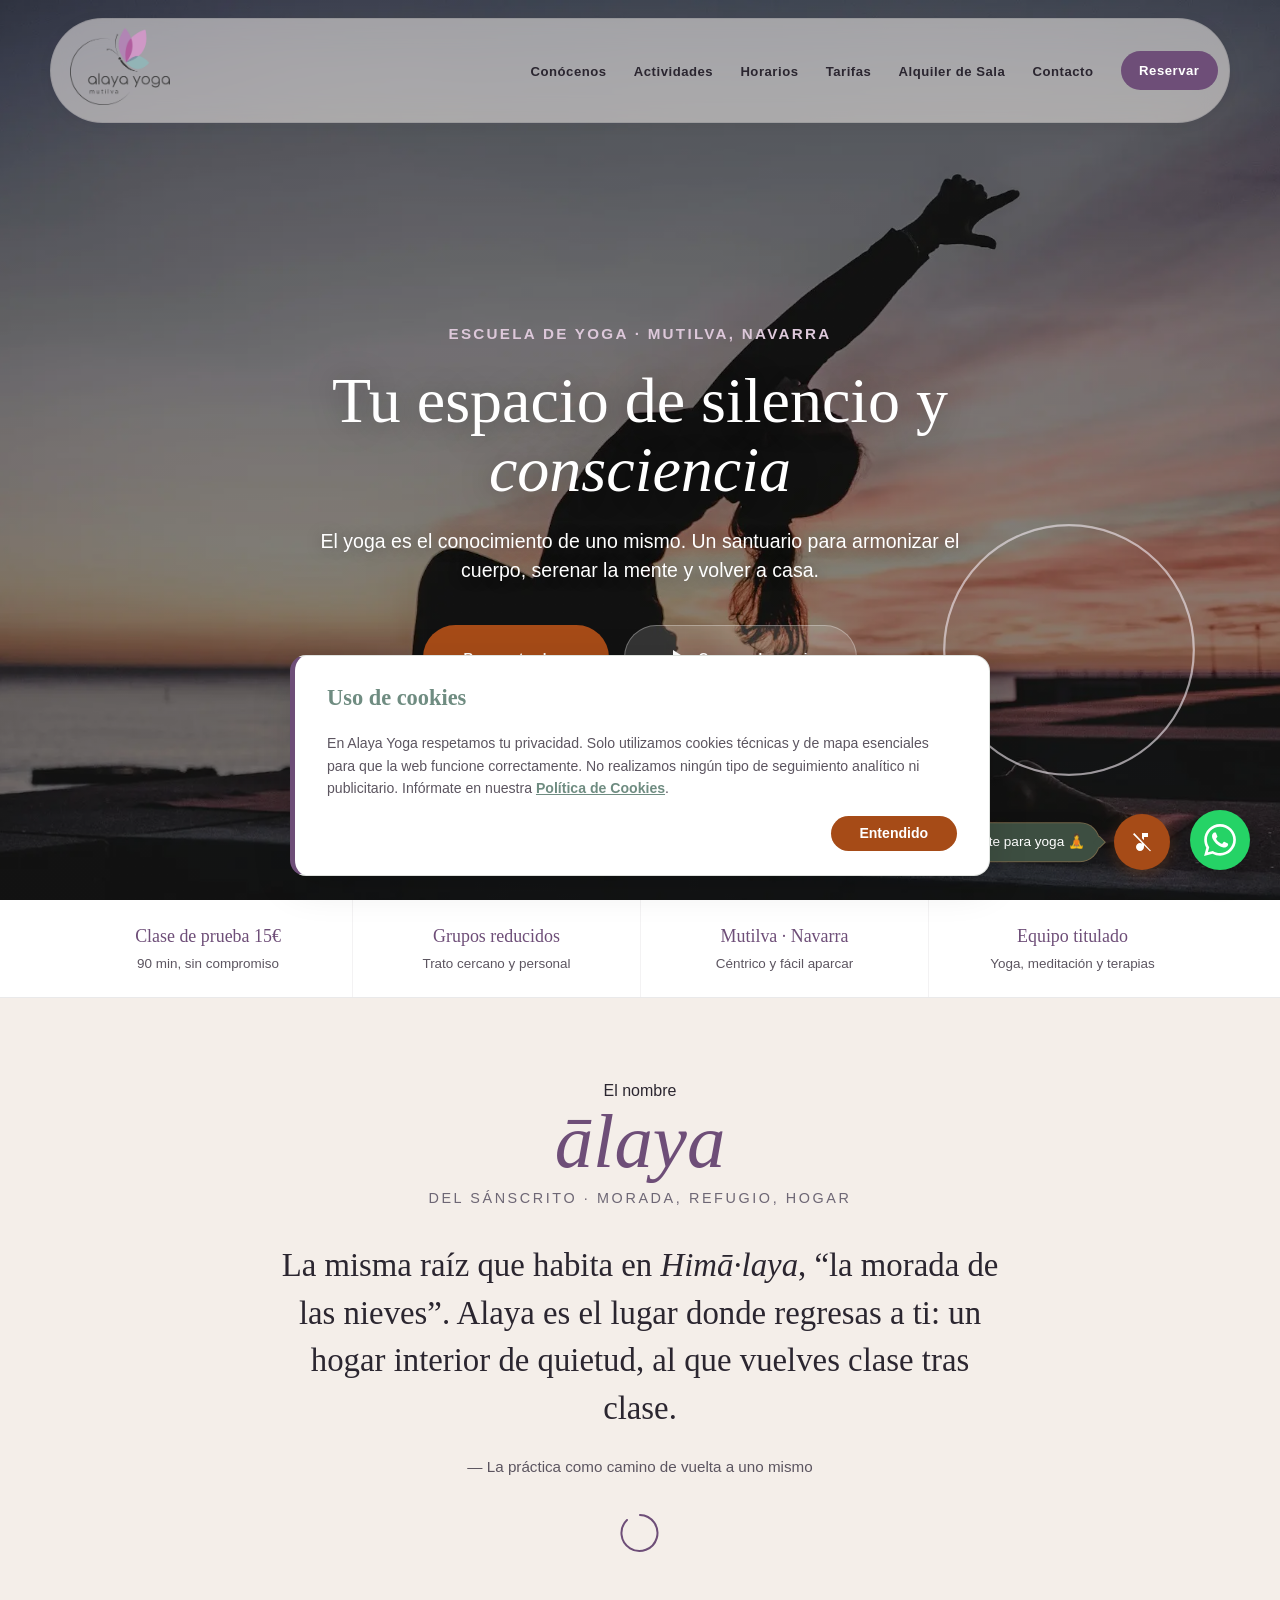
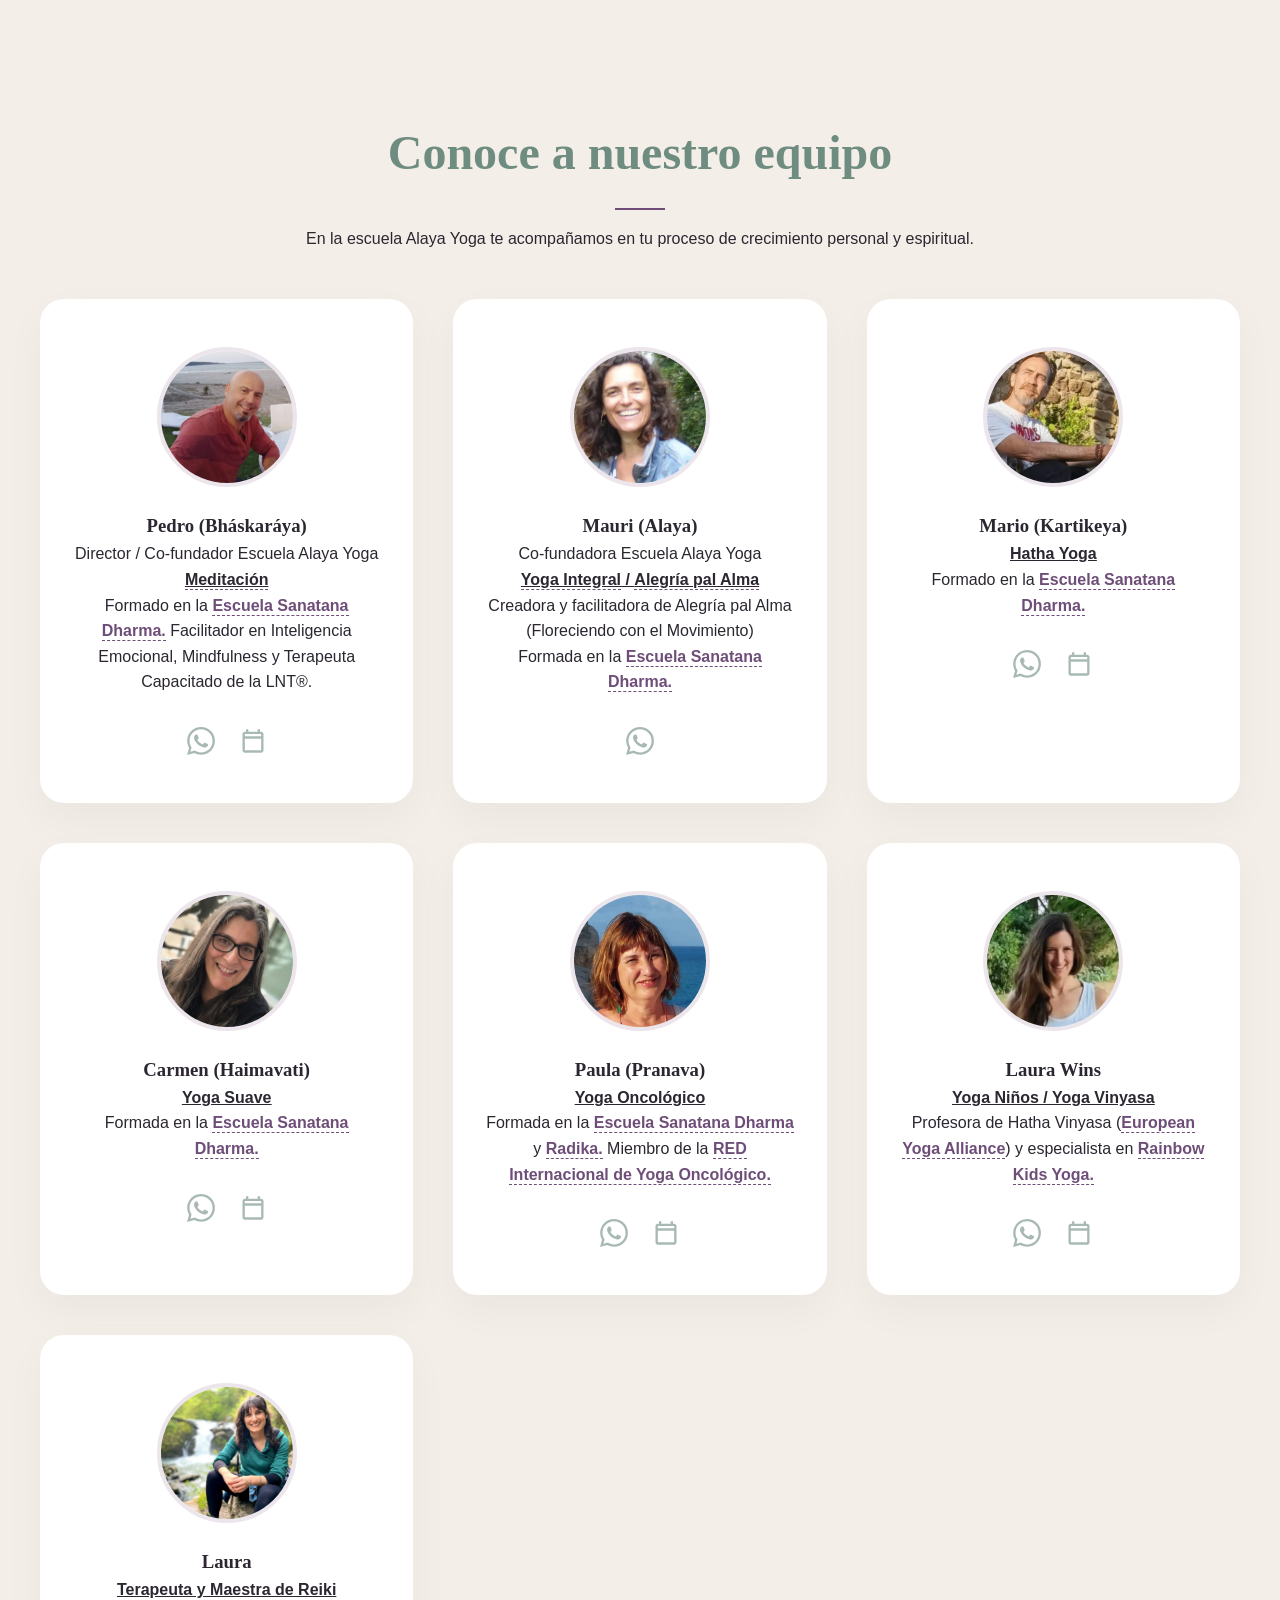
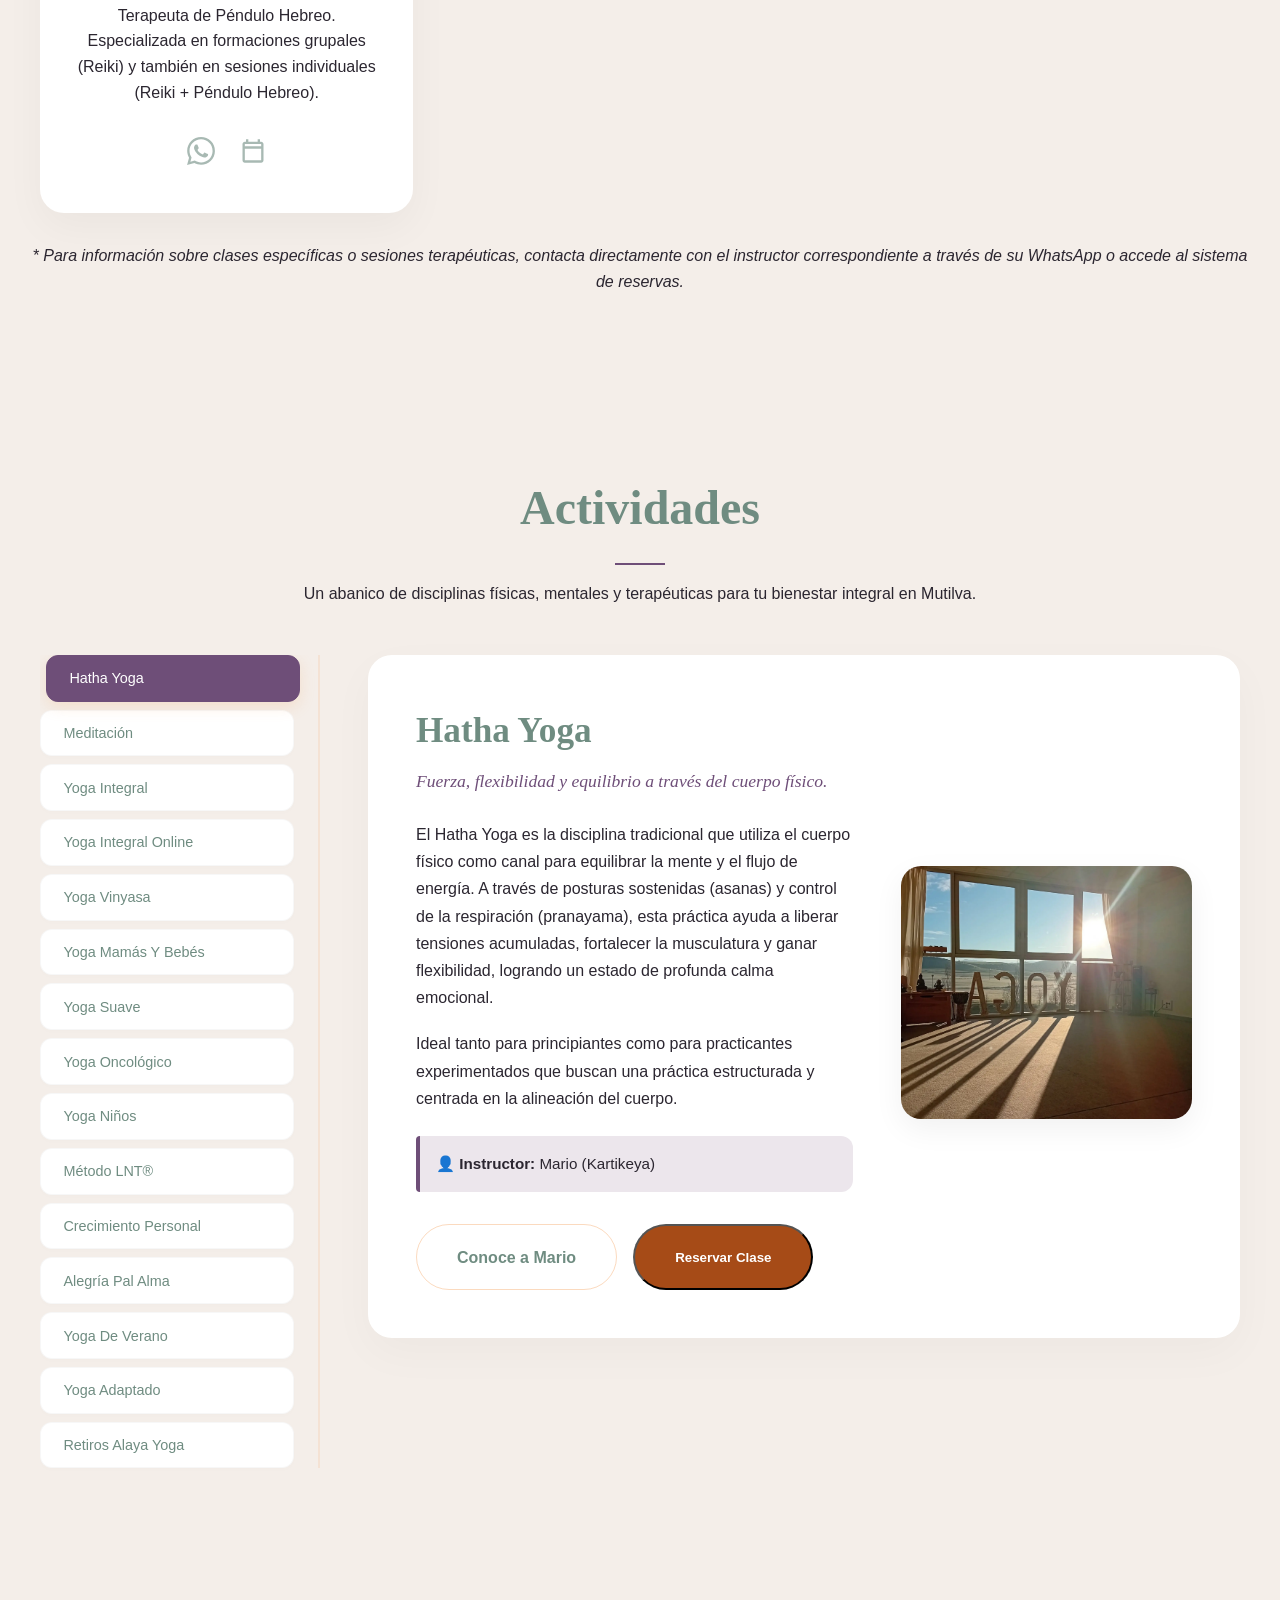
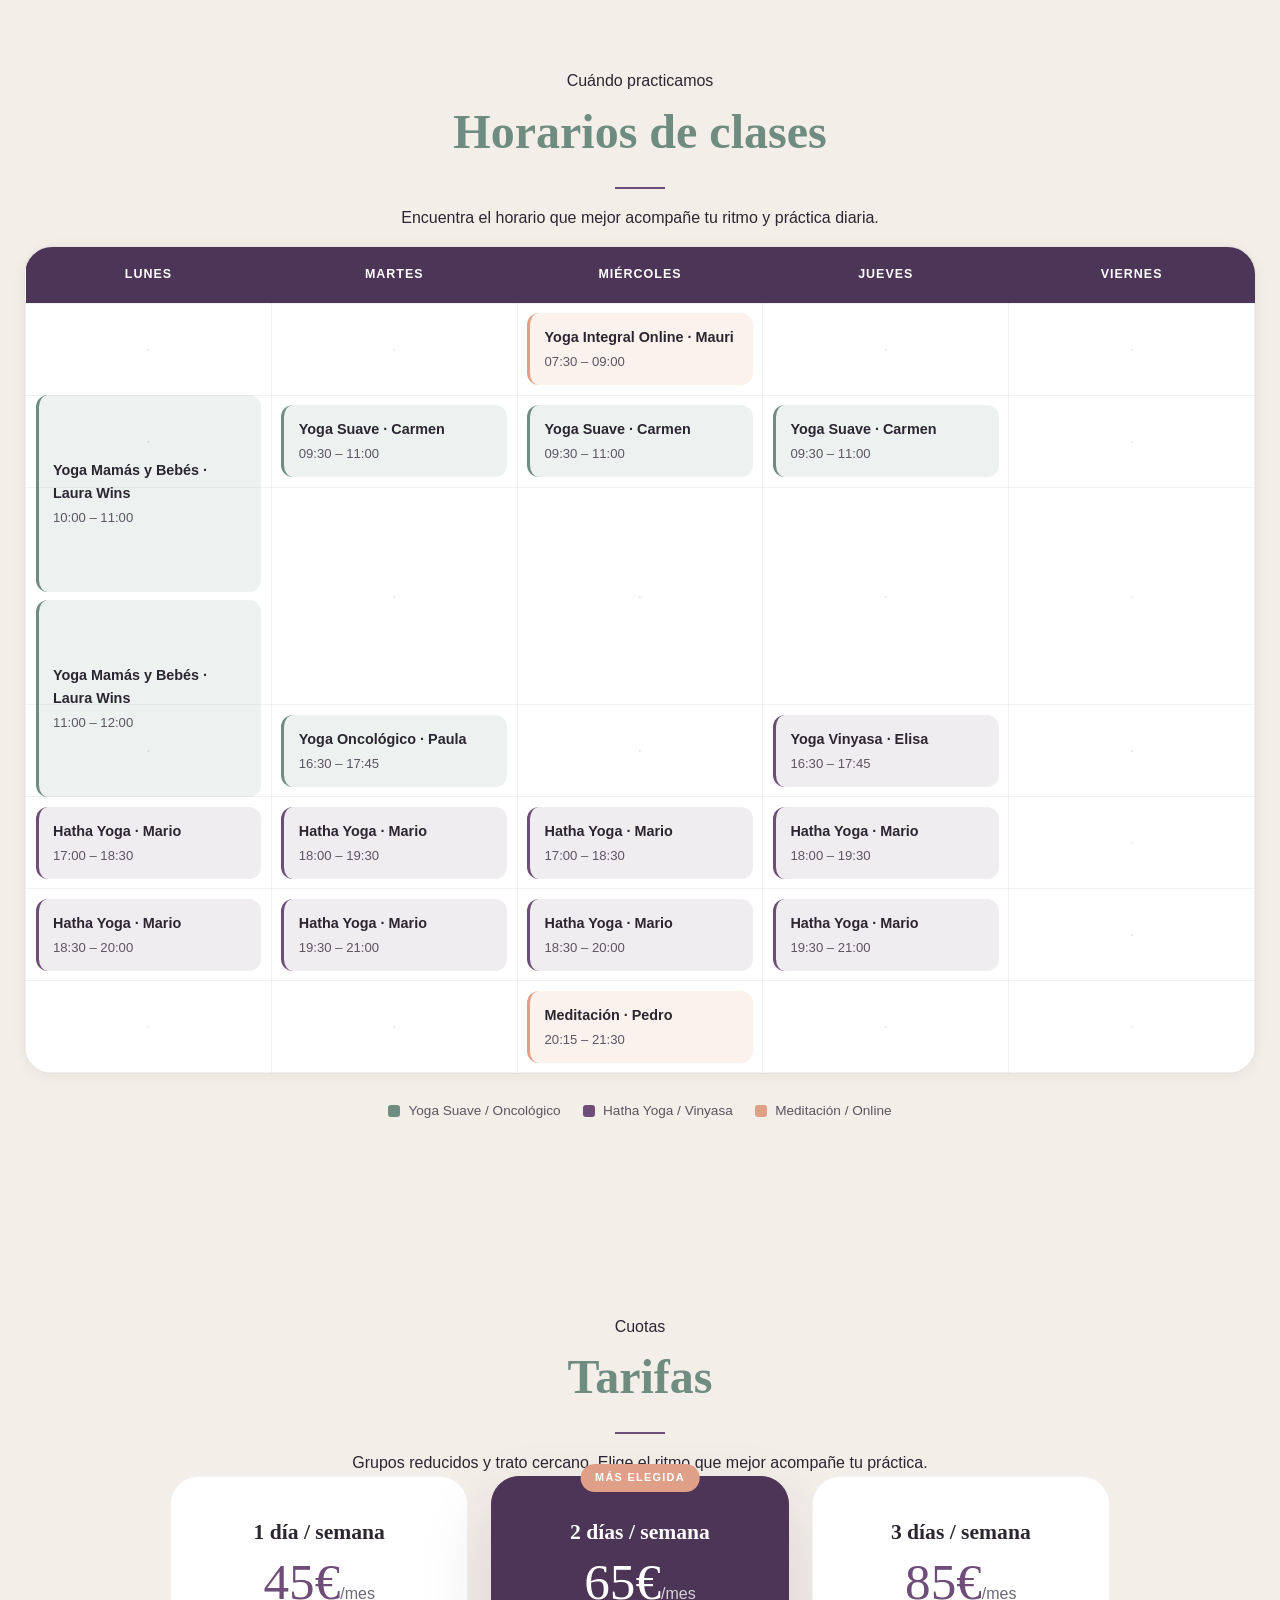
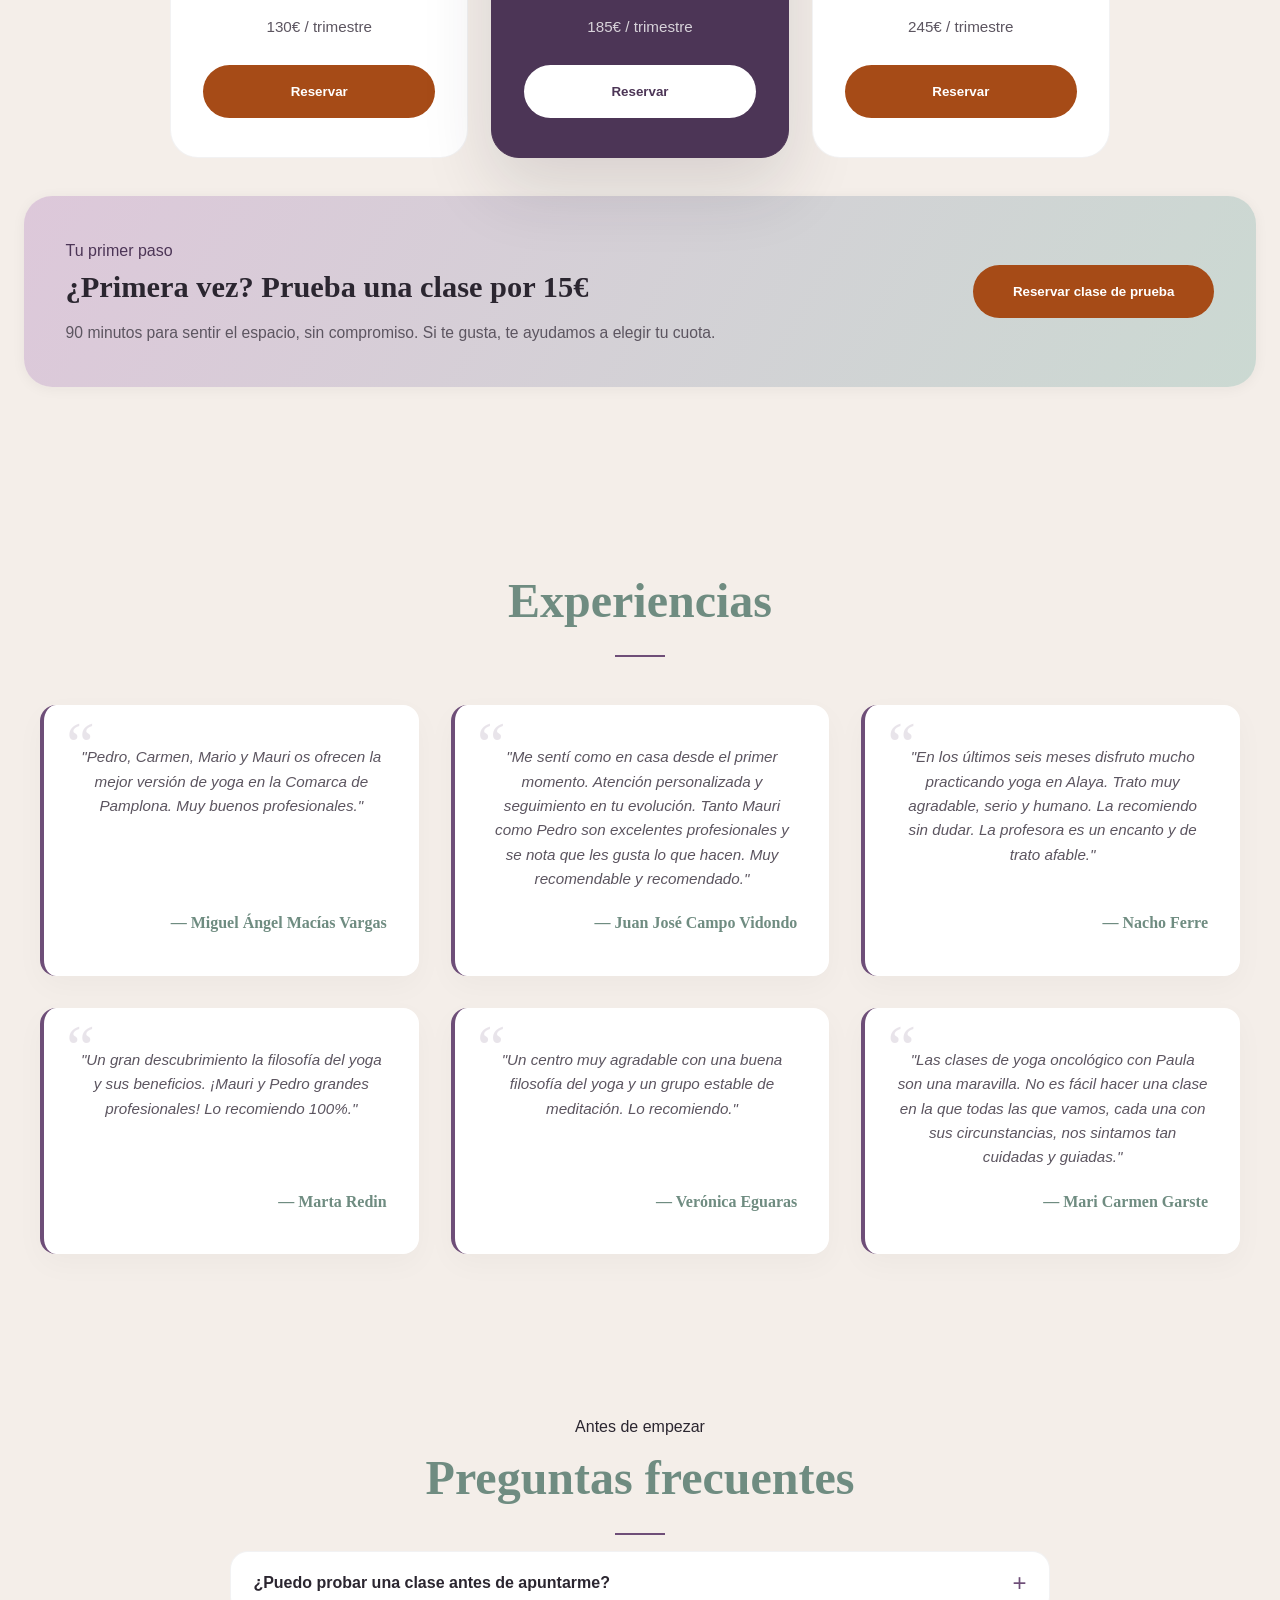
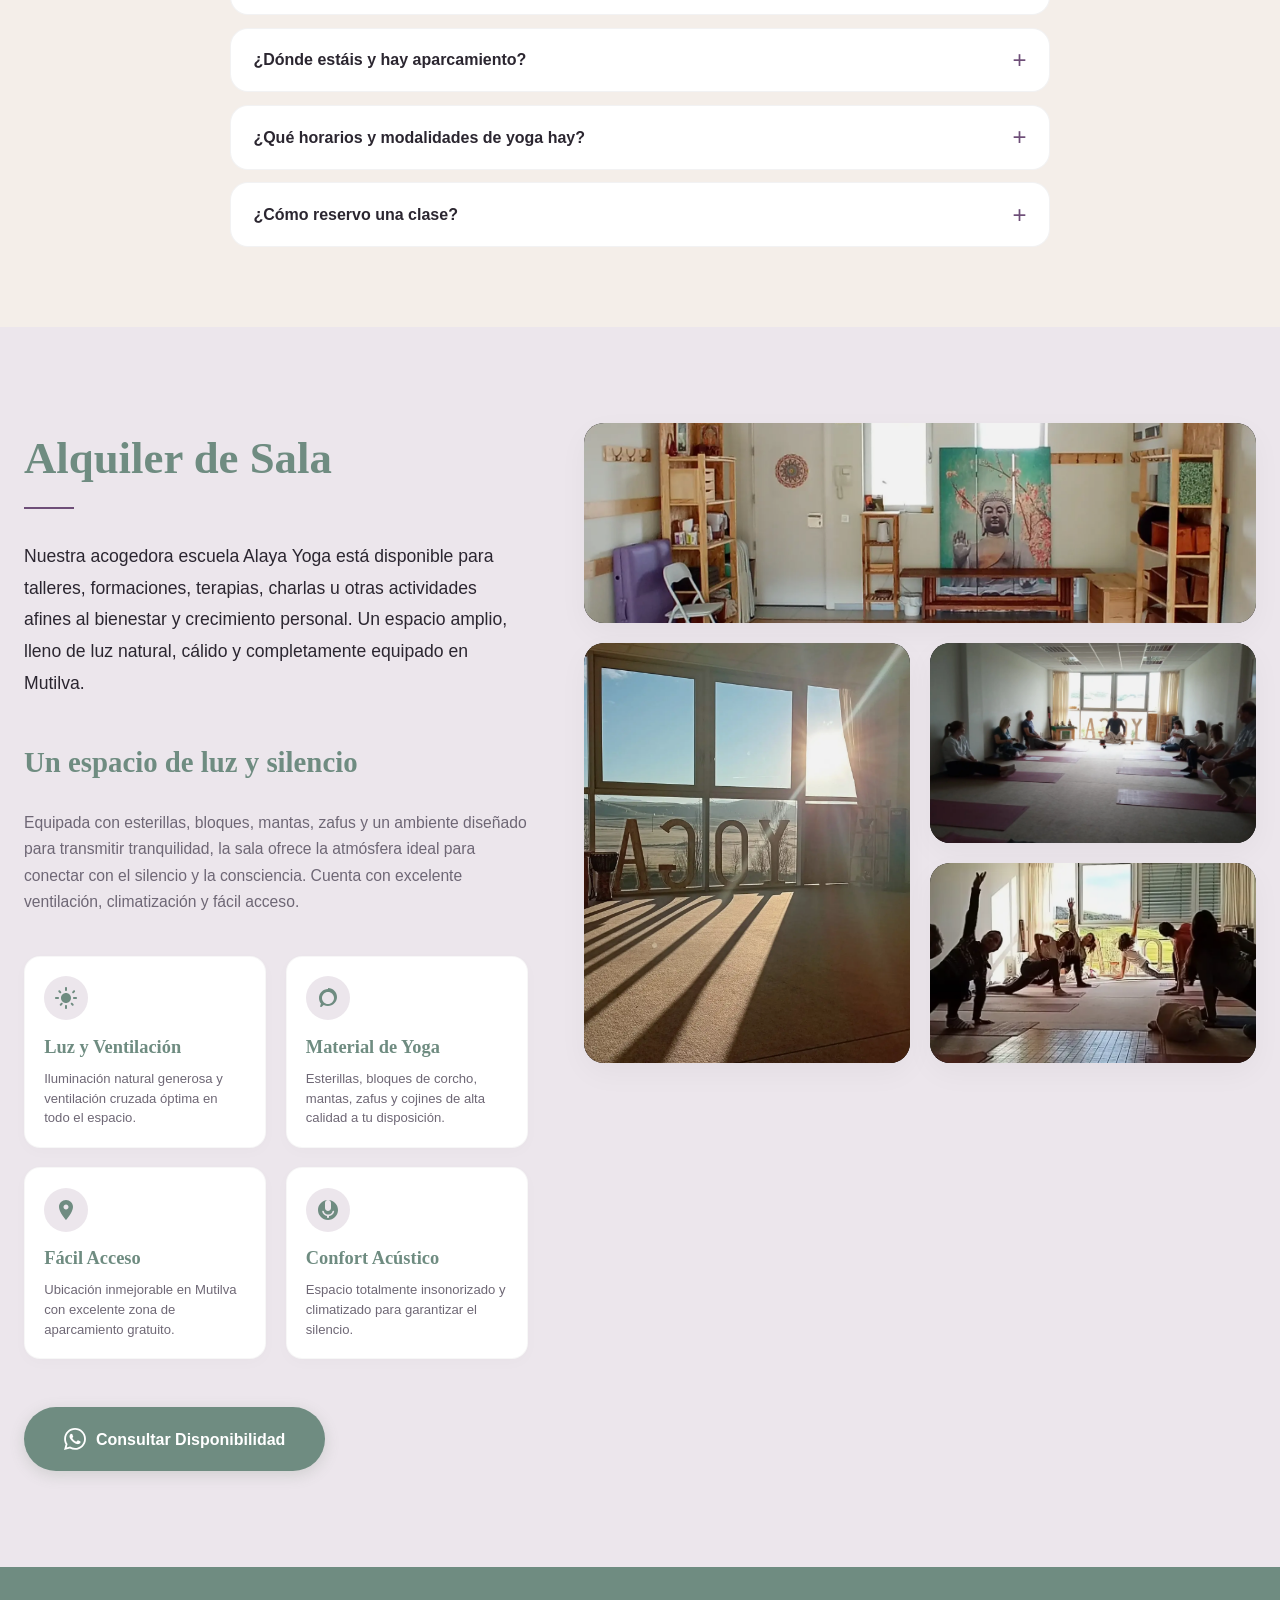
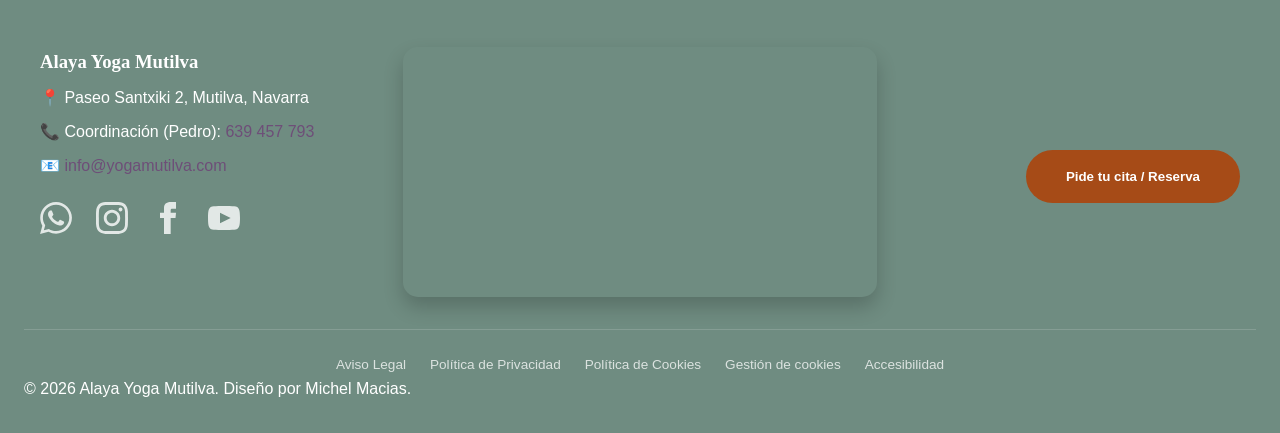
==== commit b2fa0daf: "feat(actividades): corregir Vinyasa a Elisa y añadir Yoga Mamás y Bebés" ====
--- a/docs/index.html
+++ b/docs/index.html
@@ -318,6 +318,7 @@
                         <button class="tab-btn" role="tab" aria-selected="false" aria-controls="panel-integral" id="tab-integral">Yoga Integral</button>
                         <button class="tab-btn" role="tab" aria-selected="false" aria-controls="panel-integral-online" id="tab-integral-online">Yoga Integral Online</button>
                         <button class="tab-btn" role="tab" aria-selected="false" aria-controls="panel-vinyasa" id="tab-vinyasa">Yoga Vinyasa</button>
+                        <button class="tab-btn" role="tab" aria-selected="false" aria-controls="panel-mamas-bebes" id="tab-mamas-bebes">Yoga Mamás y Bebés</button>
                         <button class="tab-btn" role="tab" aria-selected="false" aria-controls="panel-suave" id="tab-suave">Yoga Suave</button>
                         <button class="tab-btn" role="tab" aria-selected="false" aria-controls="panel-oncologico" id="tab-oncologico">Yoga Oncológico</button>
                         <button class="tab-btn" role="tab" aria-selected="false" aria-controls="panel-ninos" id="tab-ninos">Yoga Niños</button>
@@ -426,6 +427,28 @@
                                 <p>El Yoga Vinyasa es un estilo de yoga dinámico en el que el movimiento se sincroniza de forma fluida con la respiración. A través de secuencias armónicas de posturas (asanas), se trabaja la fuerza, la flexibilidad, el equilibrio y la agilidad corporal mientras se libera el estrés acumulado.</p>
                                 <p>Es una práctica ideal para revitalizar el cuerpo, potenciar la concentración y conectar con la quietud mental a través del movimiento activo.</p>
                                 <div class="activity-meta">
+                                    <span>👤 <strong>Instructora:</strong> Elisa</span>
+                                </div>
+                                <div class="activity-actions">
+                                    <button class="cta-button btn-reservar-trigger" data-docente="elisa">Consultar disponibilidad</button>
+                                </div>
+                            </div>
+                            <div class="activity-image">
+                                <img src="assets/img/escuela1.webp" alt="Clase de Yoga Vinyasa en Alaya Mutilva" loading="lazy" width="600" height="400">
+                            </div>
+                        </div>
+                    </div>
+                    
+                    <!-- Yoga Mamás y Bebés -->
+                    <div class="tab-panel" id="panel-mamas-bebes" role="tabpanel" aria-labelledby="tab-mamas-bebes">
+                        <div class="activity-detail-grid">
+                            <div class="activity-text">
+                                <h3>Yoga Mamás y Bebés</h3>
+                                <p class="tagline">Vínculo, recuperación postnatal y bienestar compartido con tu bebé.</p>
+                                <p>El yoga para madres y bebés es una práctica compartida en la que la mamá recupera el tono muscular, la respiración consciente y la calma mental después del parto, mientras el bebé participa de forma natural en un entorno seguro, lento y estimulante.</p>
+                                <p>Según la evidencia consultada, este tipo de práctica favorece el vínculo afectivo, ayuda a recuperar el suelo pélvico y la faja abdominal, alivia tensiones en cuello y hombros propias del cuidado postnatal, y estimula el desarrollo físico y emocional del bebé mediante contacto piel con piel, movimiento suave y respiración compartida.</p>
+                                <p>No es una clase de exigencia deportiva: el ritmo lo marca el bebé, con pausas naturales para alimentación, cambio o calma. El objetivo es crear un espacio de cuidado mutuo, reducir la ansiedad postparto y acompañar la adaptación a la nueva etapa.</p>
+                                <div class="activity-meta">
                                     <span>👤 <strong>Instructora:</strong> Laura Wins</span>
                                 </div>
                                 <div class="activity-actions">
@@ -434,7 +457,7 @@
                                 </div>
                             </div>
                             <div class="activity-image">
-                                <img src="assets/img/laura_wins.webp" alt="Laura Wins enseñando Yoga Vinyasa en Alaya Mutilva" loading="lazy" width="600" height="400">
+                                <img src="assets/img/laura_wins.webp" alt="Clase de Yoga Mamás y Bebés en Alaya Mutilva" loading="lazy" width="600" height="400">
                             </div>
                         </div>
                     </div>
@@ -1105,8 +1128,7 @@
                                 <option value="carmen" data-phone="34628131369" data-name="Carmen" data-class="Yoga Suave">Yoga Suave (Carmen)</option>
                                 <option value="paula" data-phone="34606143151" data-name="Paula" data-class="Yoga Oncológico">Yoga Oncológico (Paula)</option>
                                 <option value="laurawins" data-phone="34661241344" data-name="Laura Wins" data-class="Yoga Niños, Yoga Vinyasa o Yoga Mamás y Bebés">Yoga Niños, Vinyasa y Mamás y Bebés (Laura Wins)</option>
-                                <option value="elisa" data-phone="" data-name="Elisa" data-class="Yoga Vinyasa">Yoga Vinyasa (Elisa)</option>
-                                <!-- PENDIENTE: crear ficha de Elisa como docente cuando esté disponible -->
+                                <option value="elisa" data-phone="34639457793" data-name="Pedro" data-class="derivación a Elisa para Yoga Vinyasa (jueves 16:30)">Yoga Vinyasa (Elisa) — consultar disponibilidad</option>
                             </select>
                             
                             <a id="btn-whatsapp-docente" href="#reserva" target="_blank" class="cta-button disabled-button" aria-label="Contactar por WhatsApp" style="text-decoration:none; display:flex; align-items:center; justify-content:center; gap:8px; border:none; cursor:not-allowed; transition: all 0.3s ease; border-radius: 50px;">
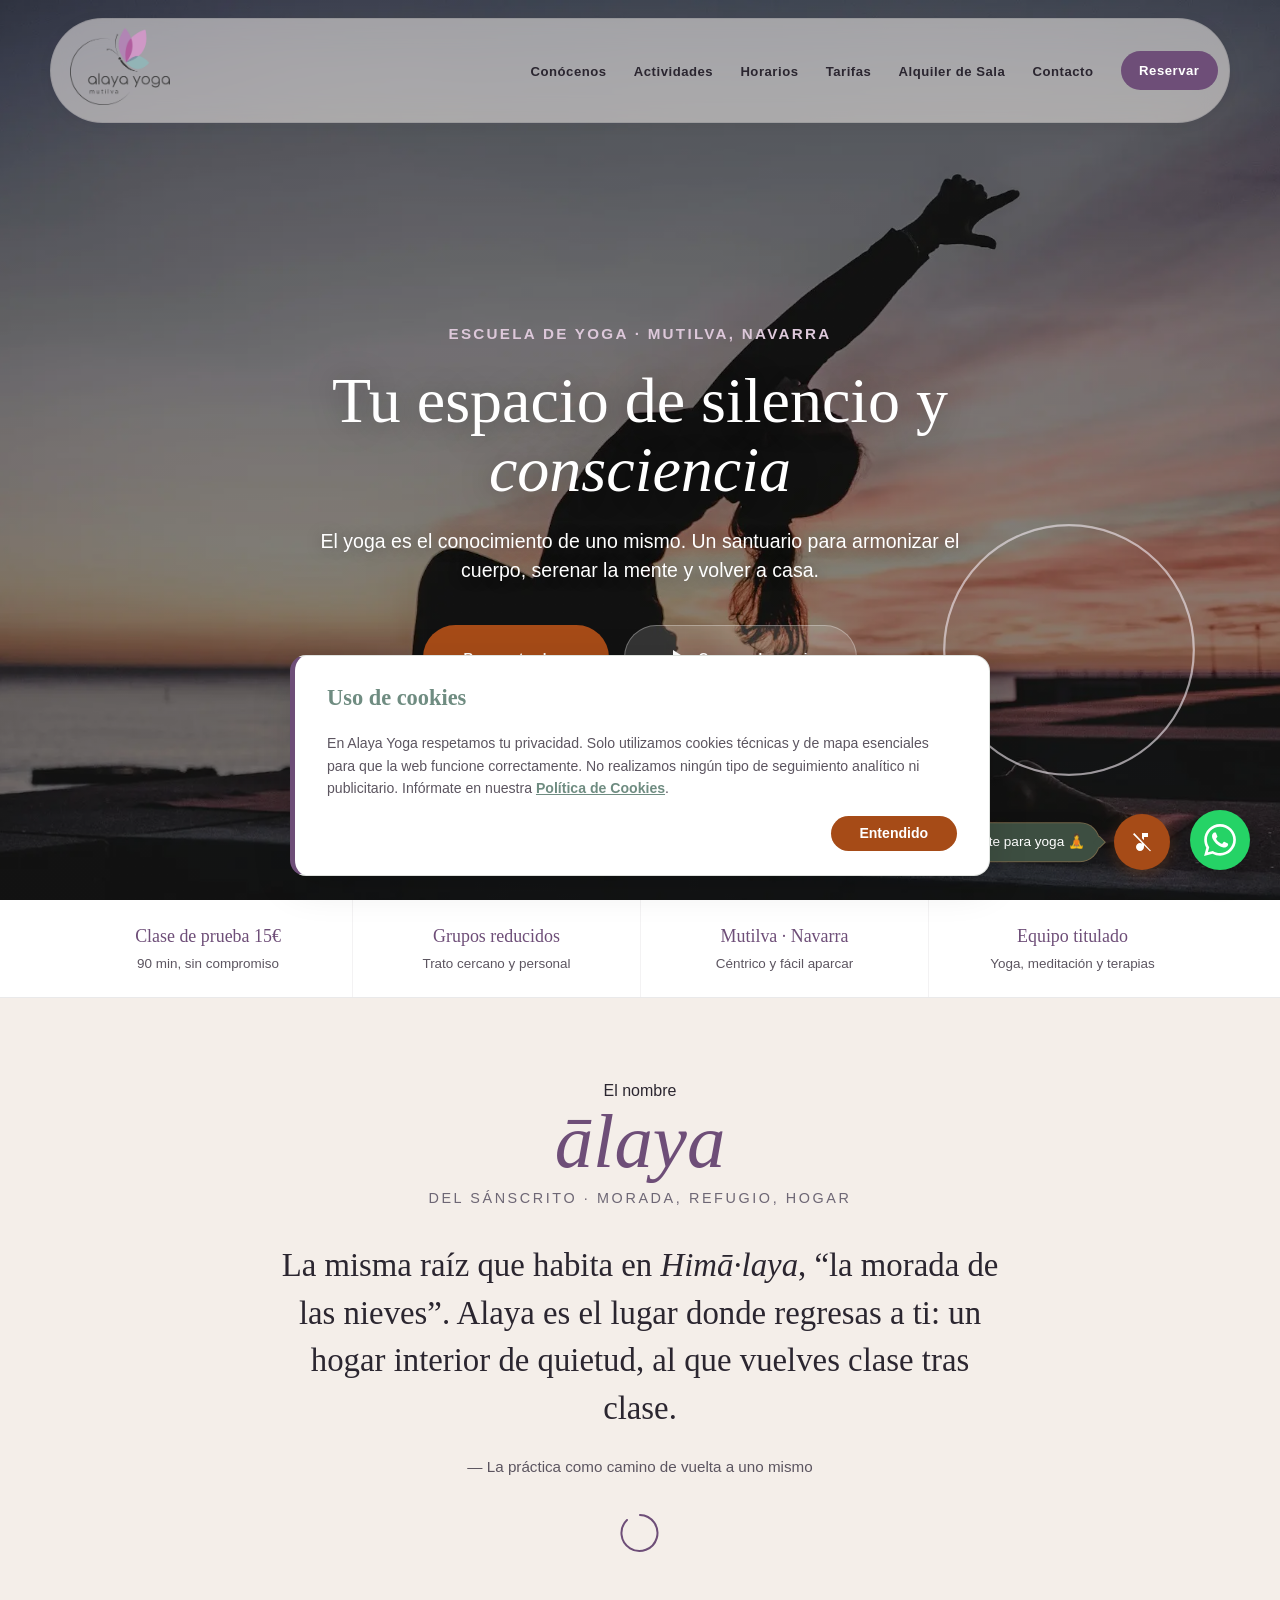
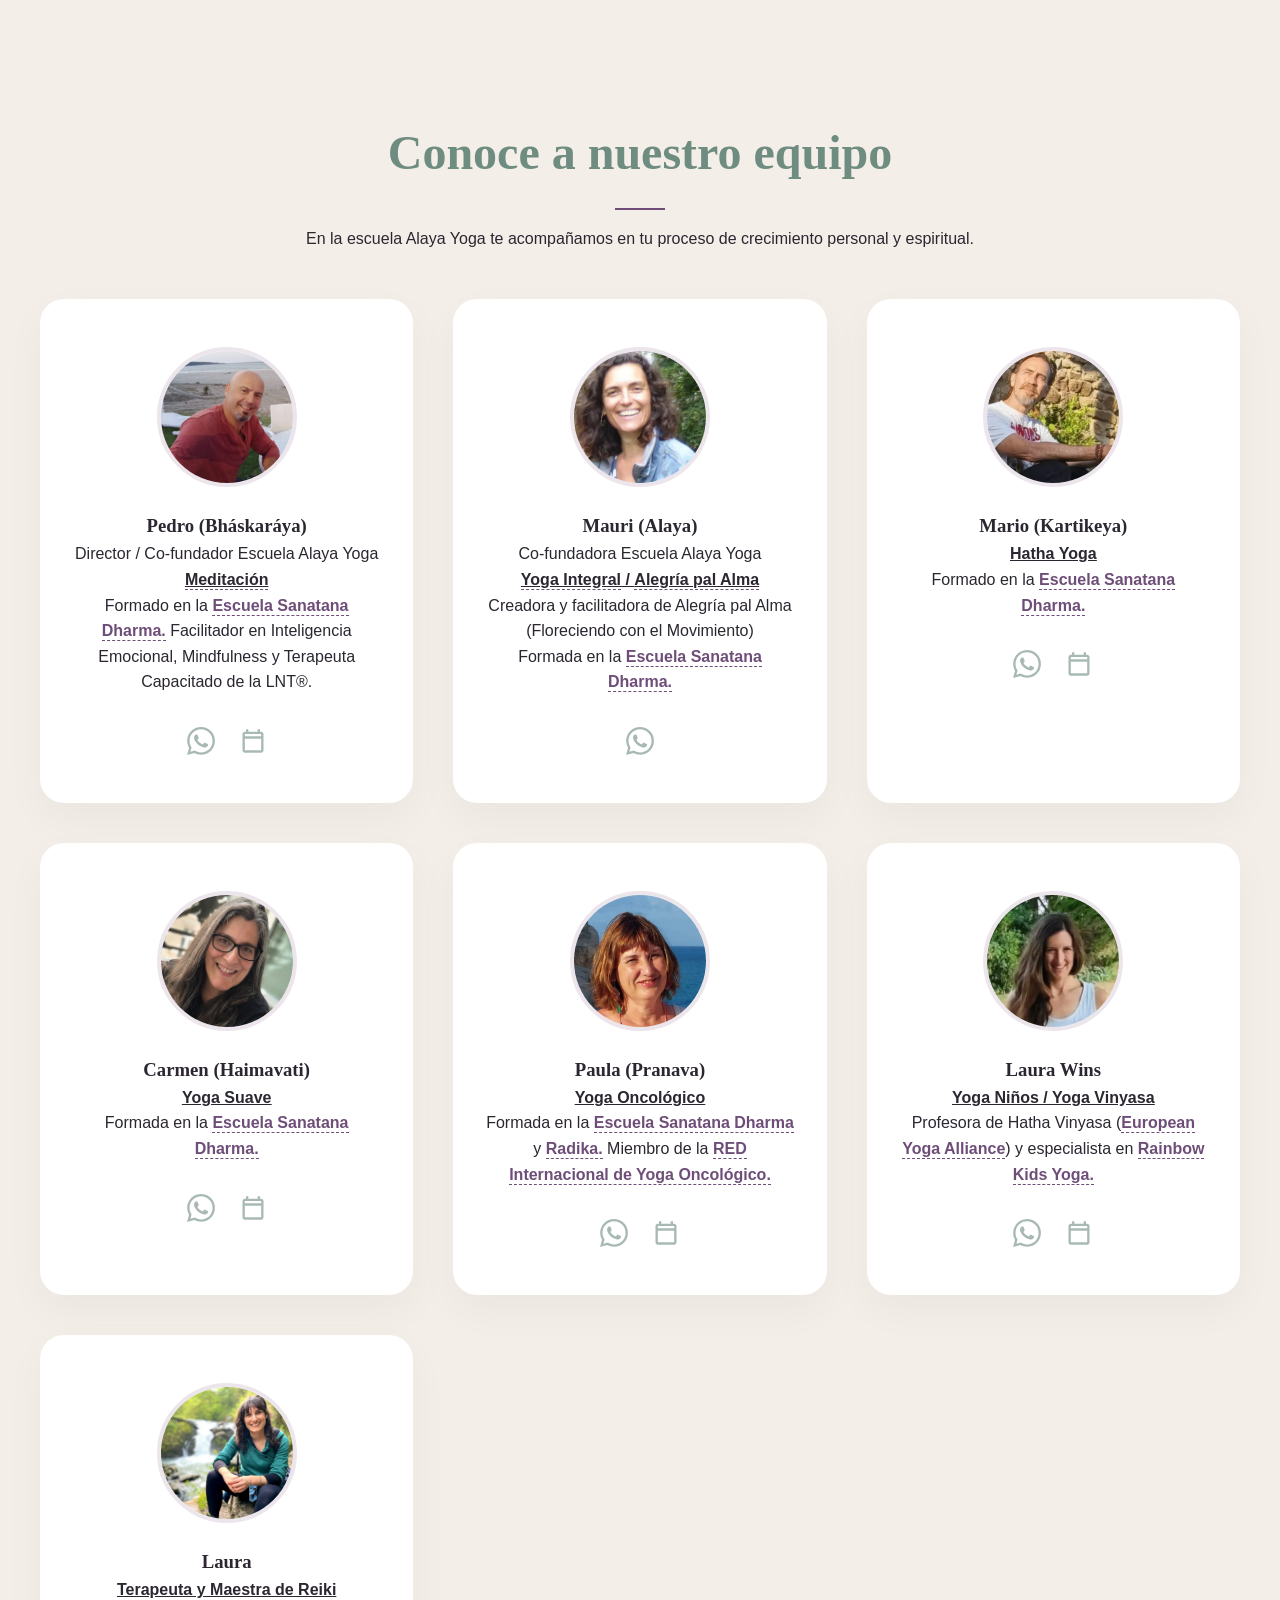
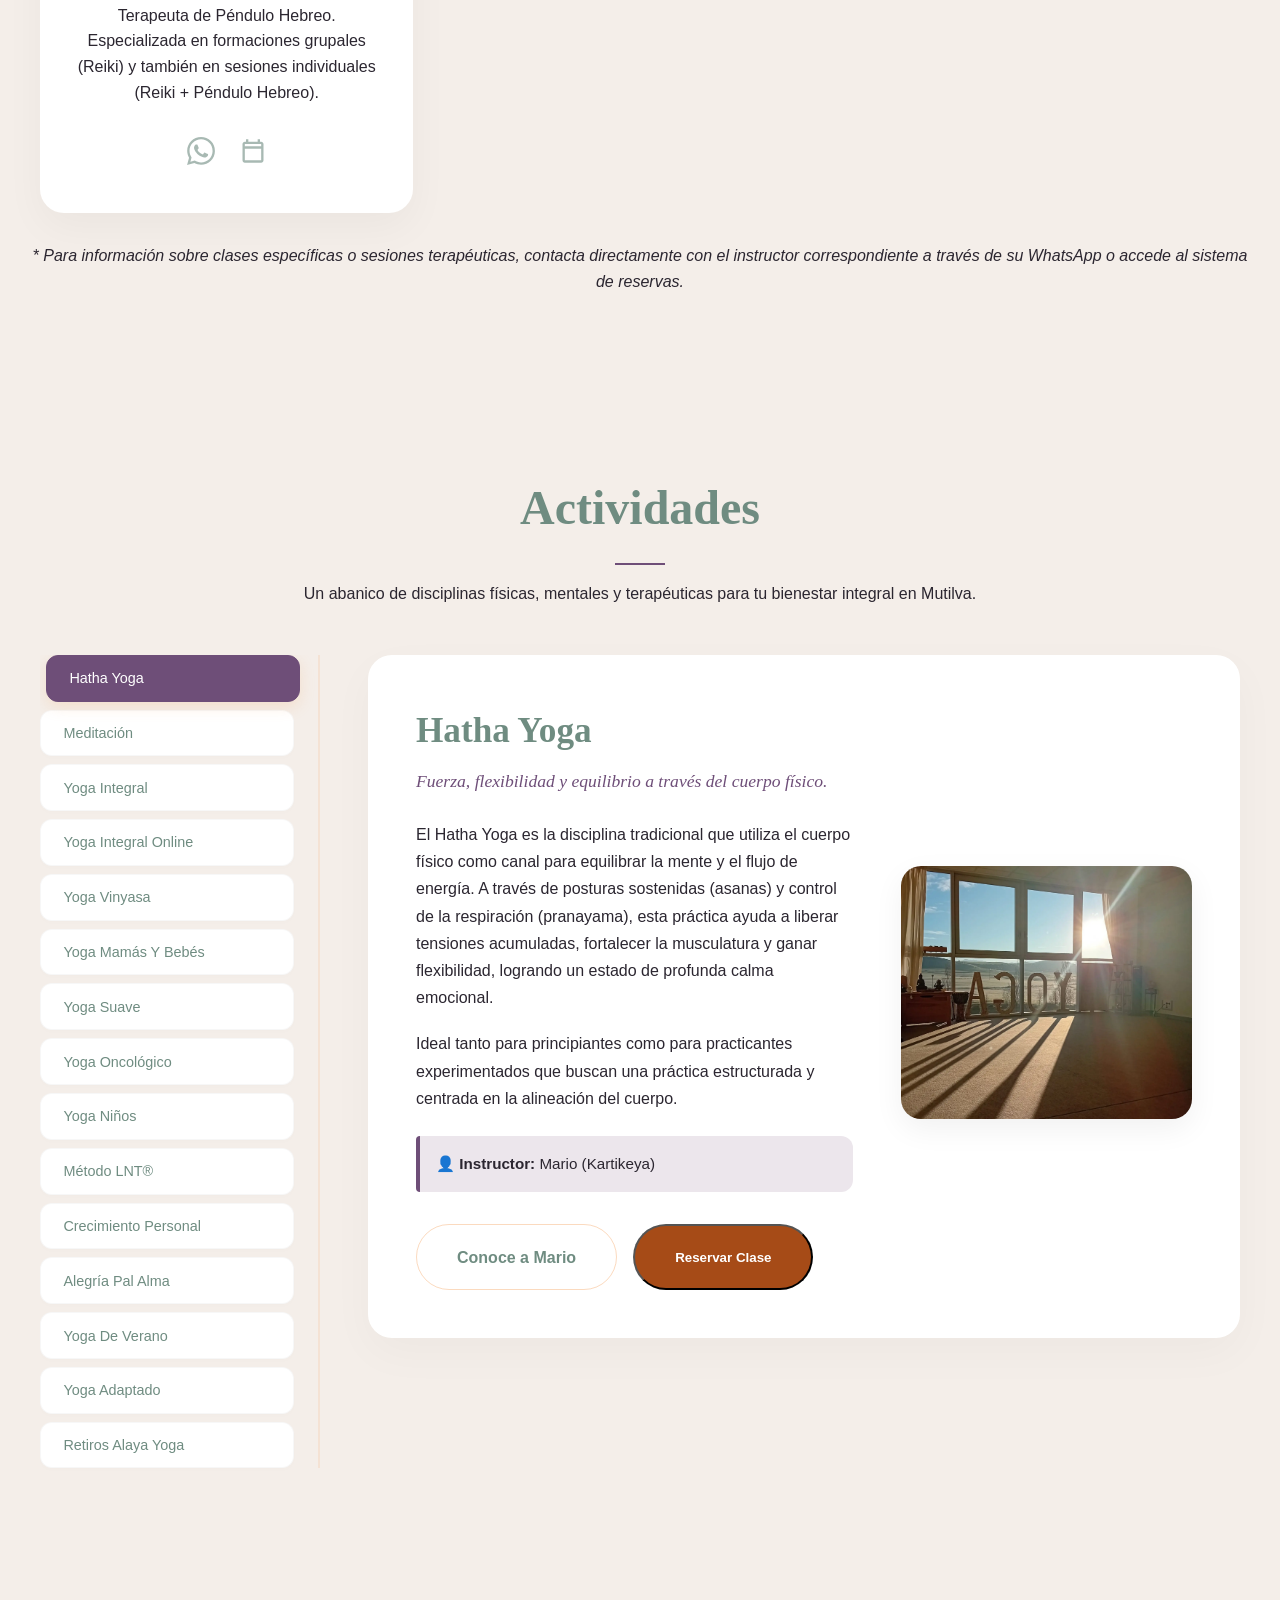
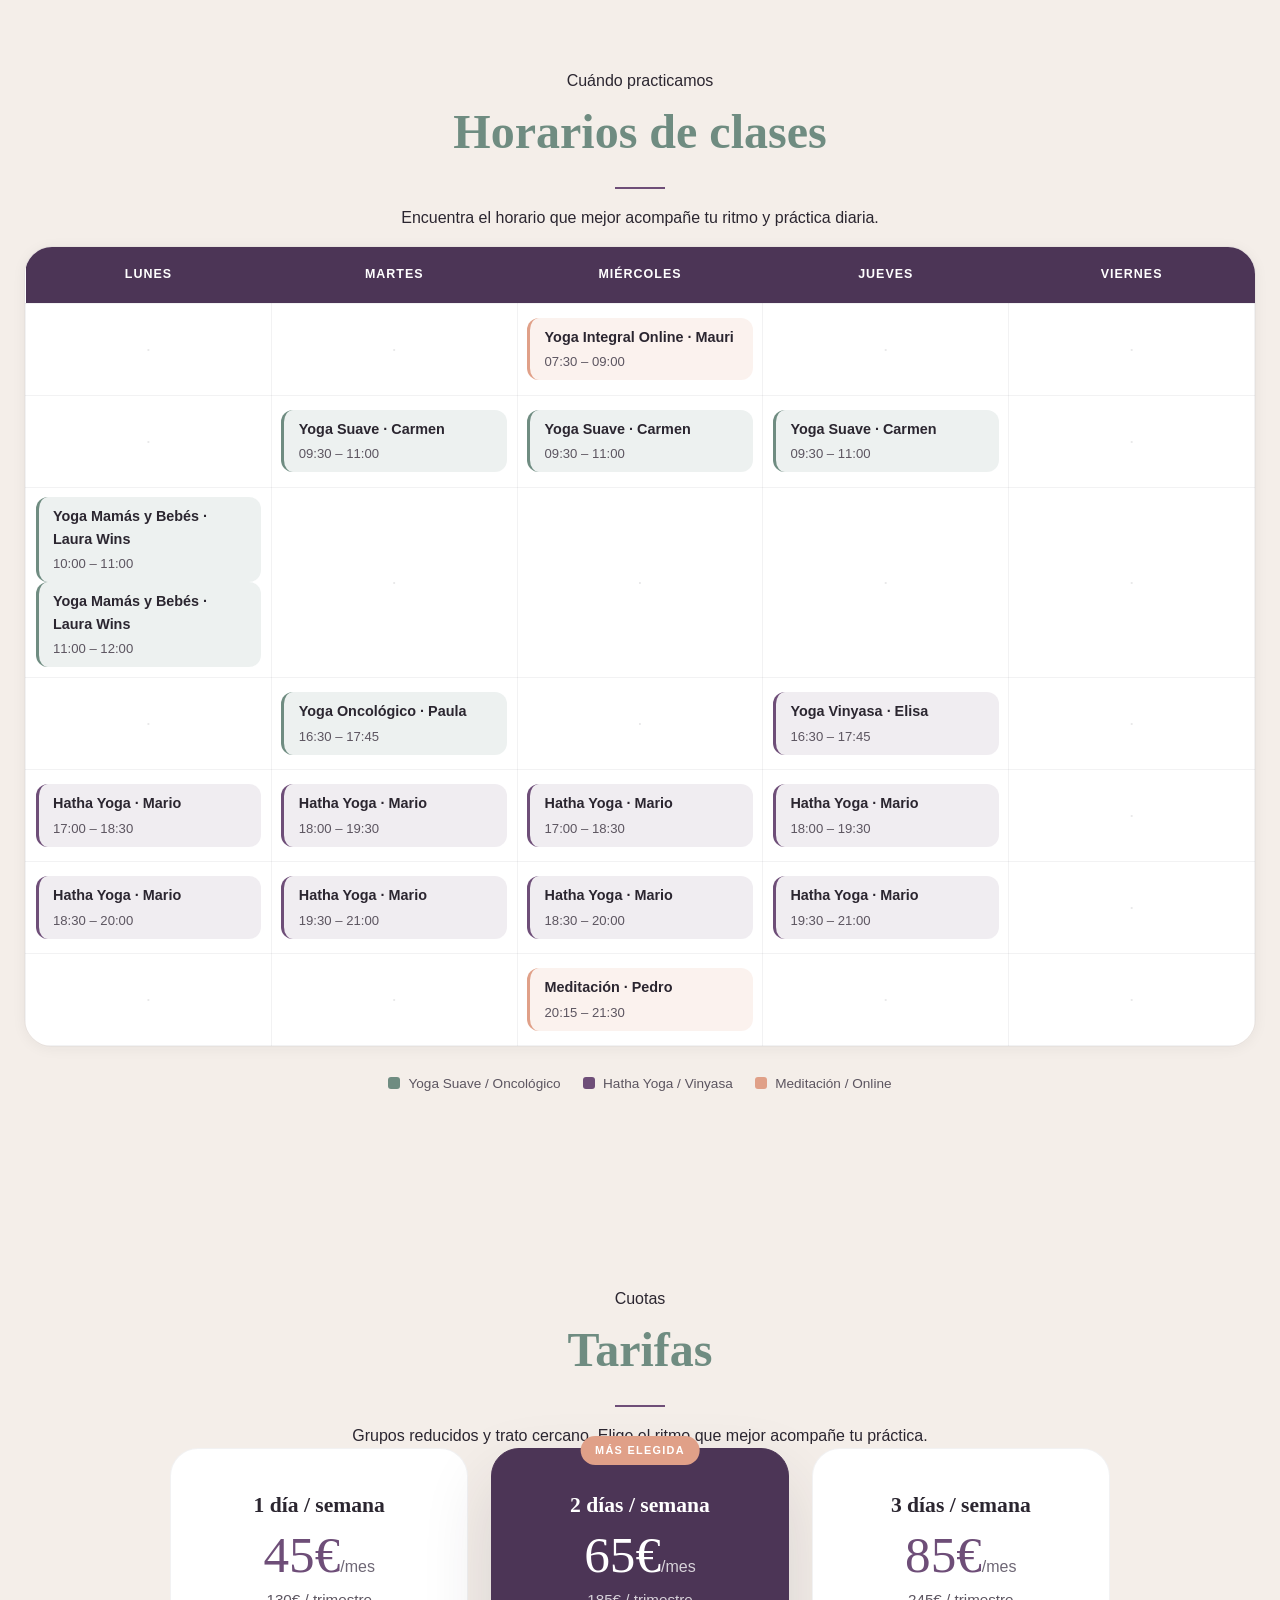
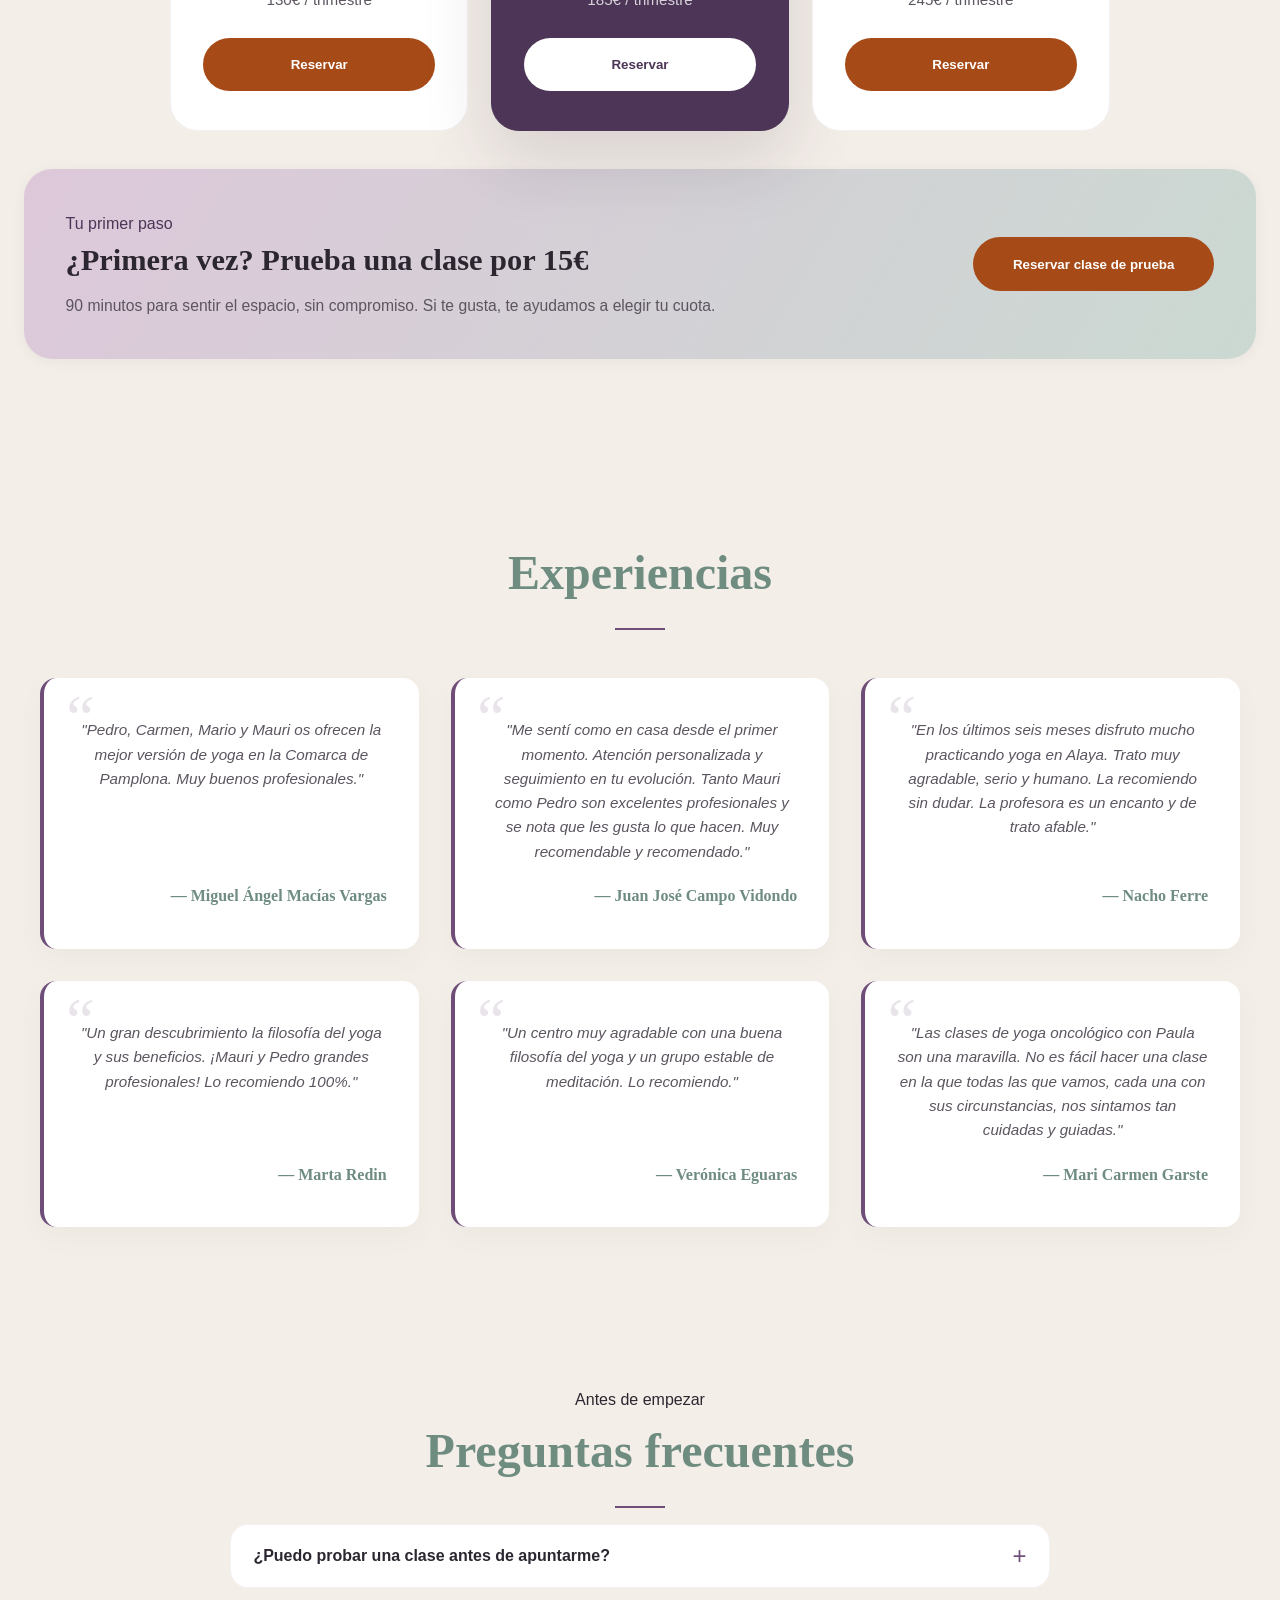
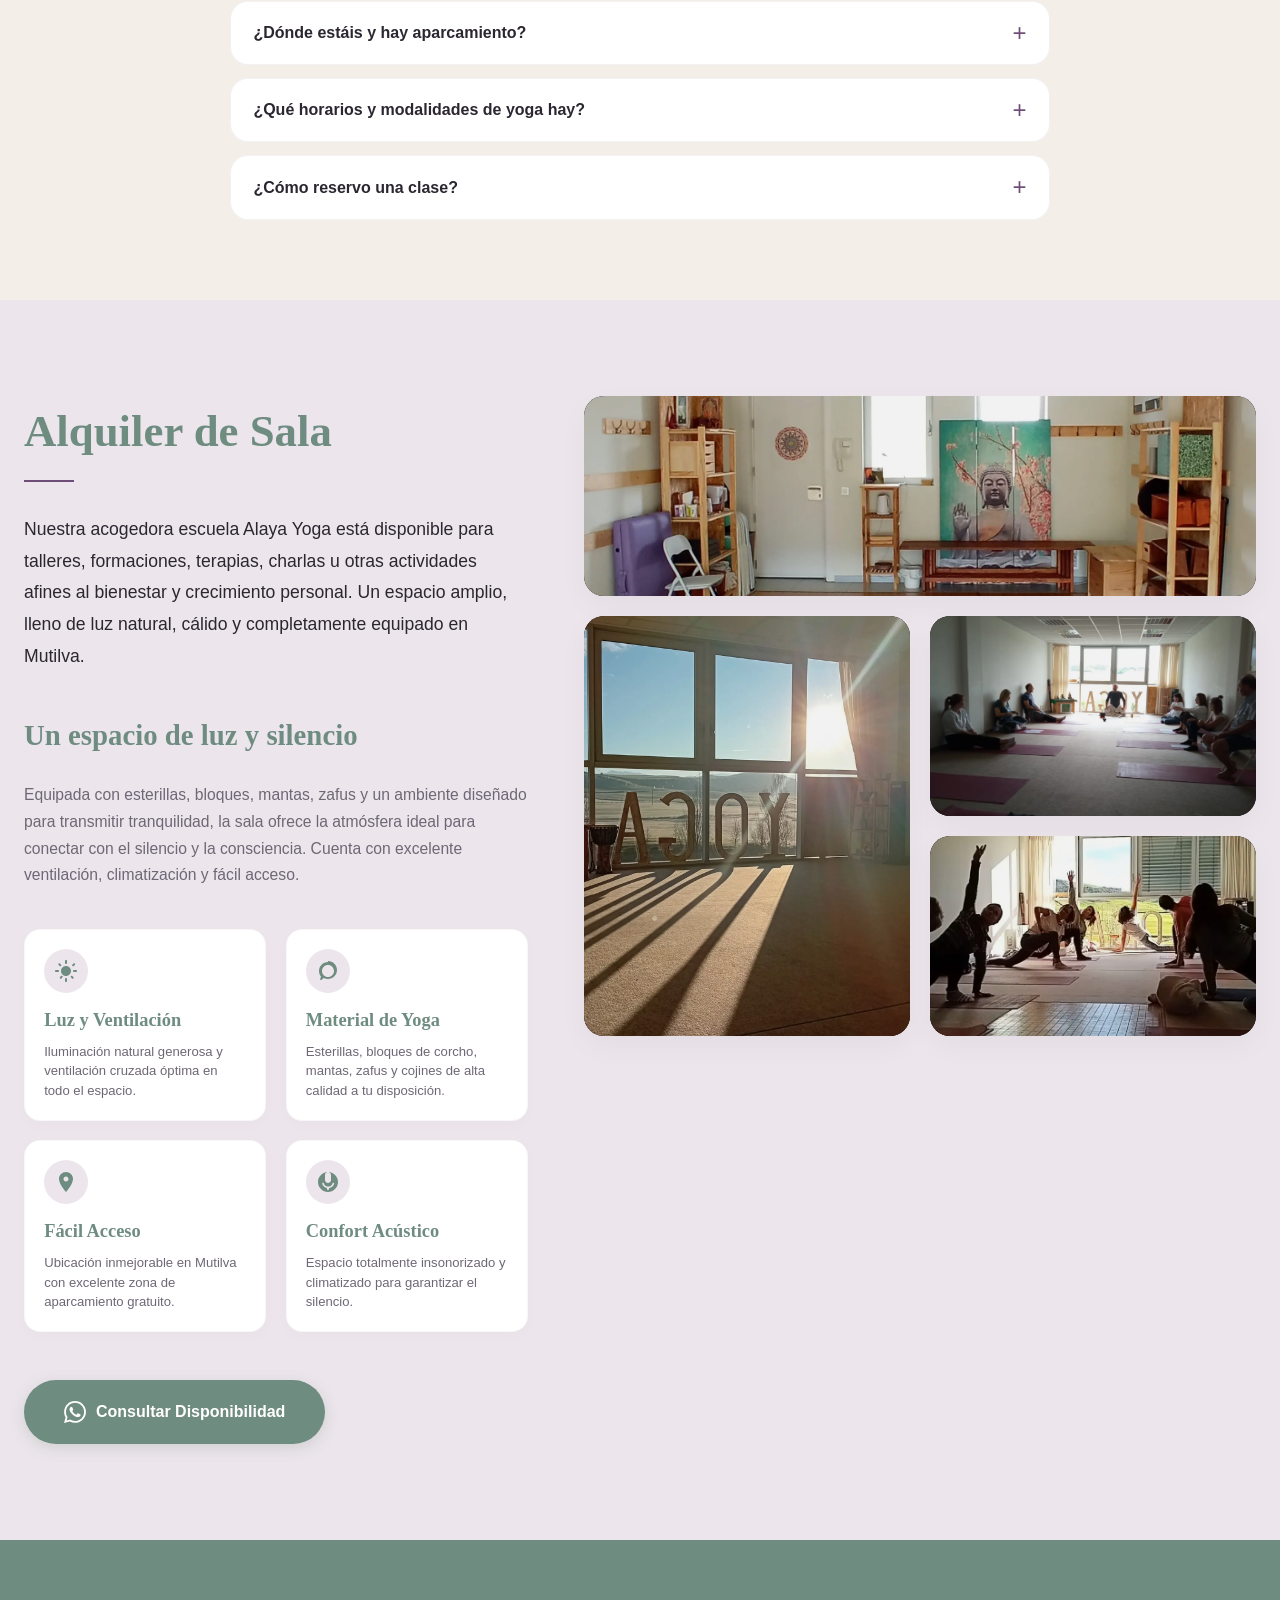
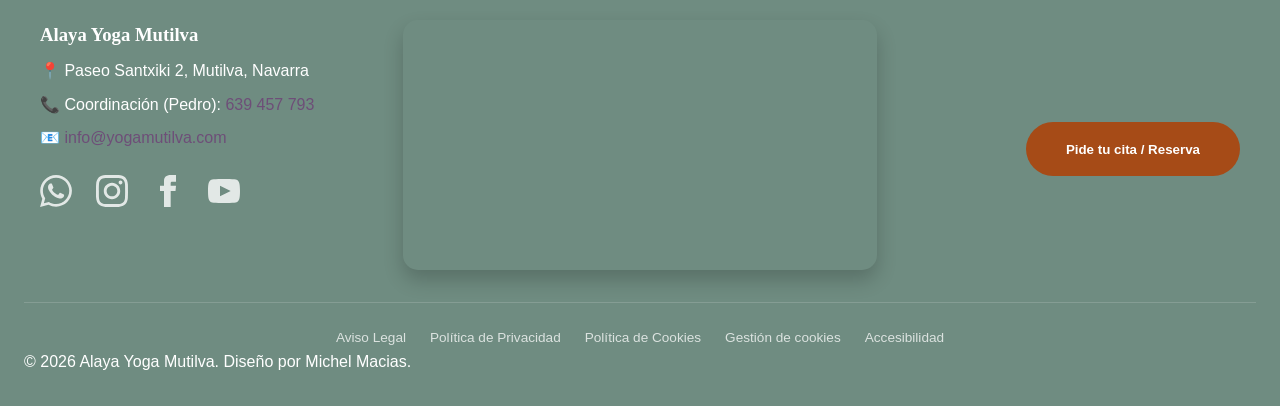
==== commit df4be3ec: "fix(horarios): reducir margen interno de slots y eliminar min-height forzado en móvil" ====
--- a/docs/index.html
+++ b/docs/index.html
@@ -736,7 +736,7 @@
                                             <span class="name">Yoga Mamás y Bebés · Laura Wins</span>
                                             <span class="time">10:00 – 11:00</span>
                                         </div>
-                                        <div class="slot suave" style="margin-top:8px;">
+                                        <div class="slot suave">
                                             <span class="name">Yoga Mamás y Bebés · Laura Wins</span>
                                             <span class="time">11:00 – 12:00</span>
                                         </div>
--- a/docs/style.css
+++ b/docs/style.css
@@ -2457,9 +2457,8 @@
     width: 20%;
 }
 .slot {
-    height: 100%;
     border-radius: 12px;
-    padding: 0.8rem 0.9rem;
+    padding: 0.5rem 0.9rem;
     text-align: left;
     display: flex;
     flex-direction: column;
@@ -2483,6 +2482,15 @@
 .sched-legend span { display: inline-flex; align-items: center; gap: 0.5rem; }
 .sched-legend i { width: 12px; height: 12px; border-radius: 3px; display: inline-block; }
 .sched-table td:empty::after { content: '·'; display: block; text-align: center; color: rgba(43, 38, 48, 0.10); font-size: 1.2rem; }
+
+@media (max-width: 768px) {
+    .sched-table td {
+        height: auto;
+    }
+    .sched-table td > .slot + .slot {
+        margin-top: 0.5rem;
+    }
+}
 
 /* --- Tarifas (Trial CTA y Badge) --- */
 .price-grid {
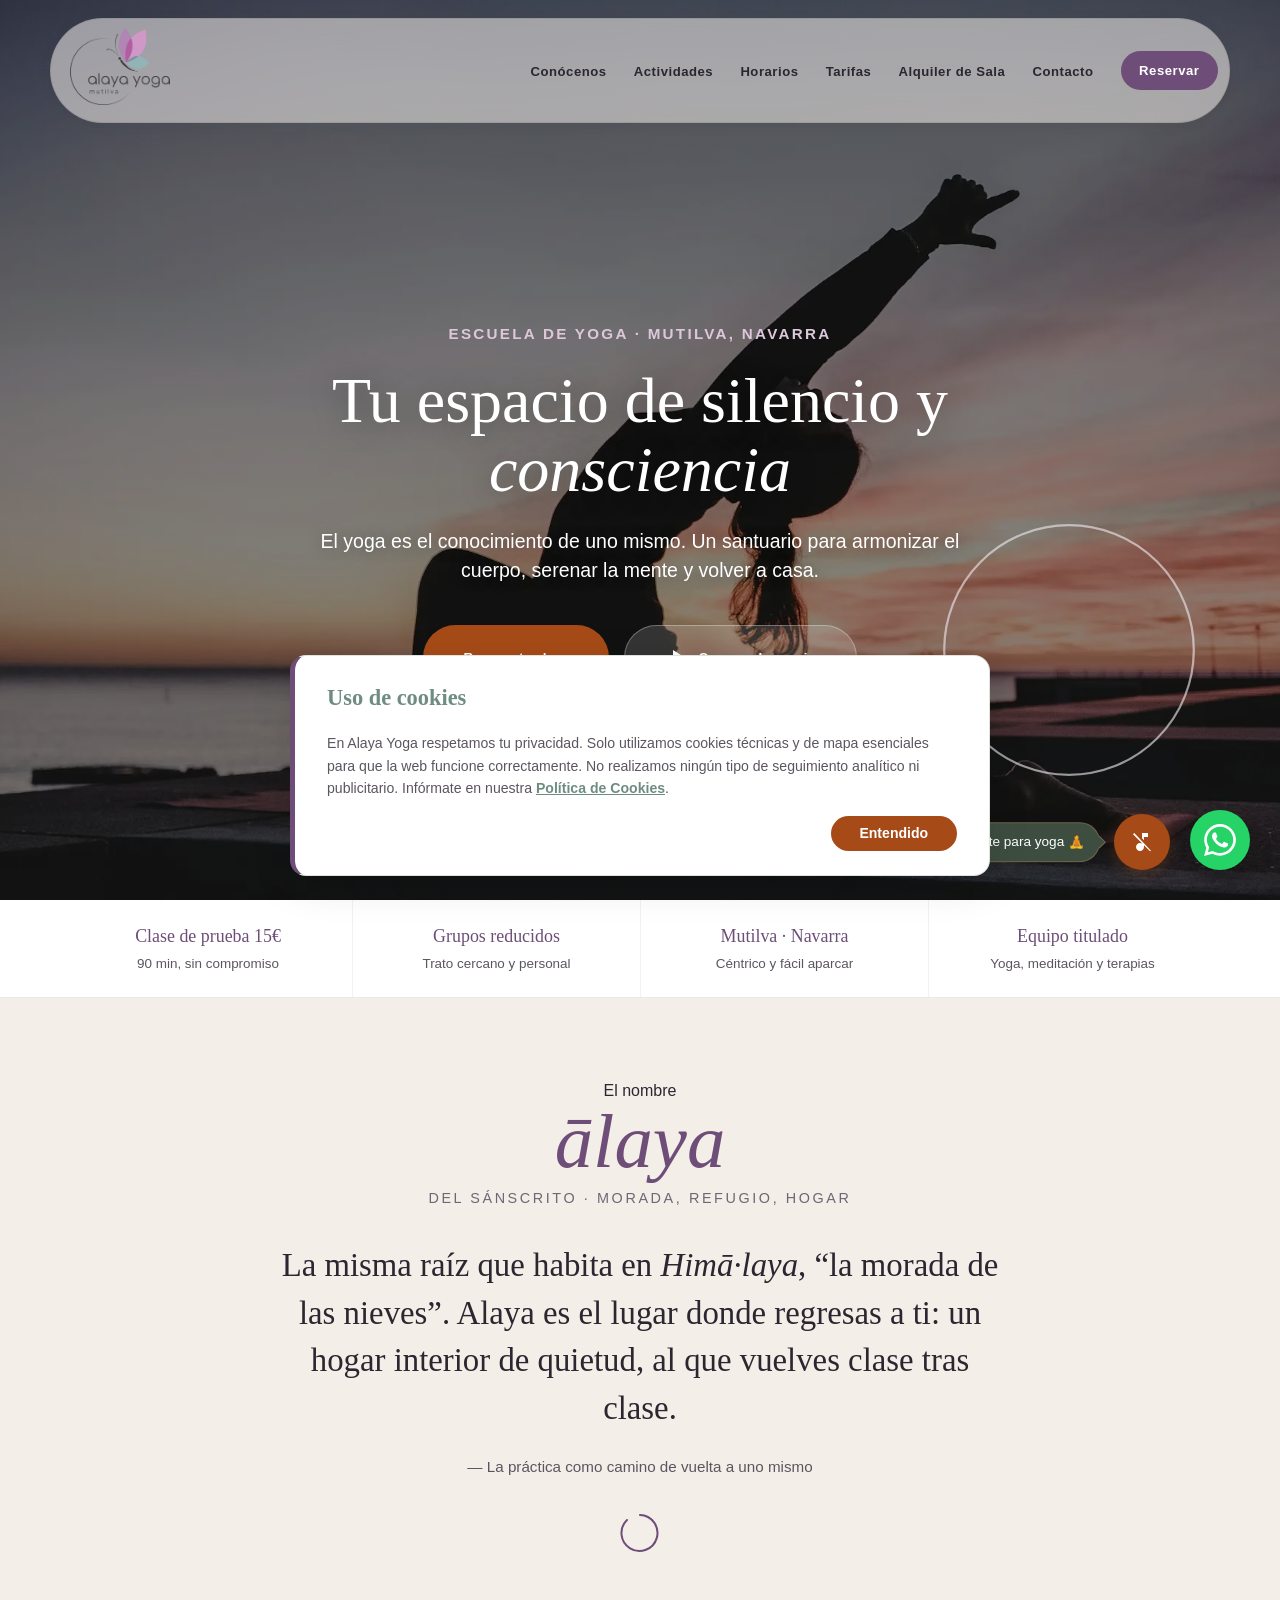
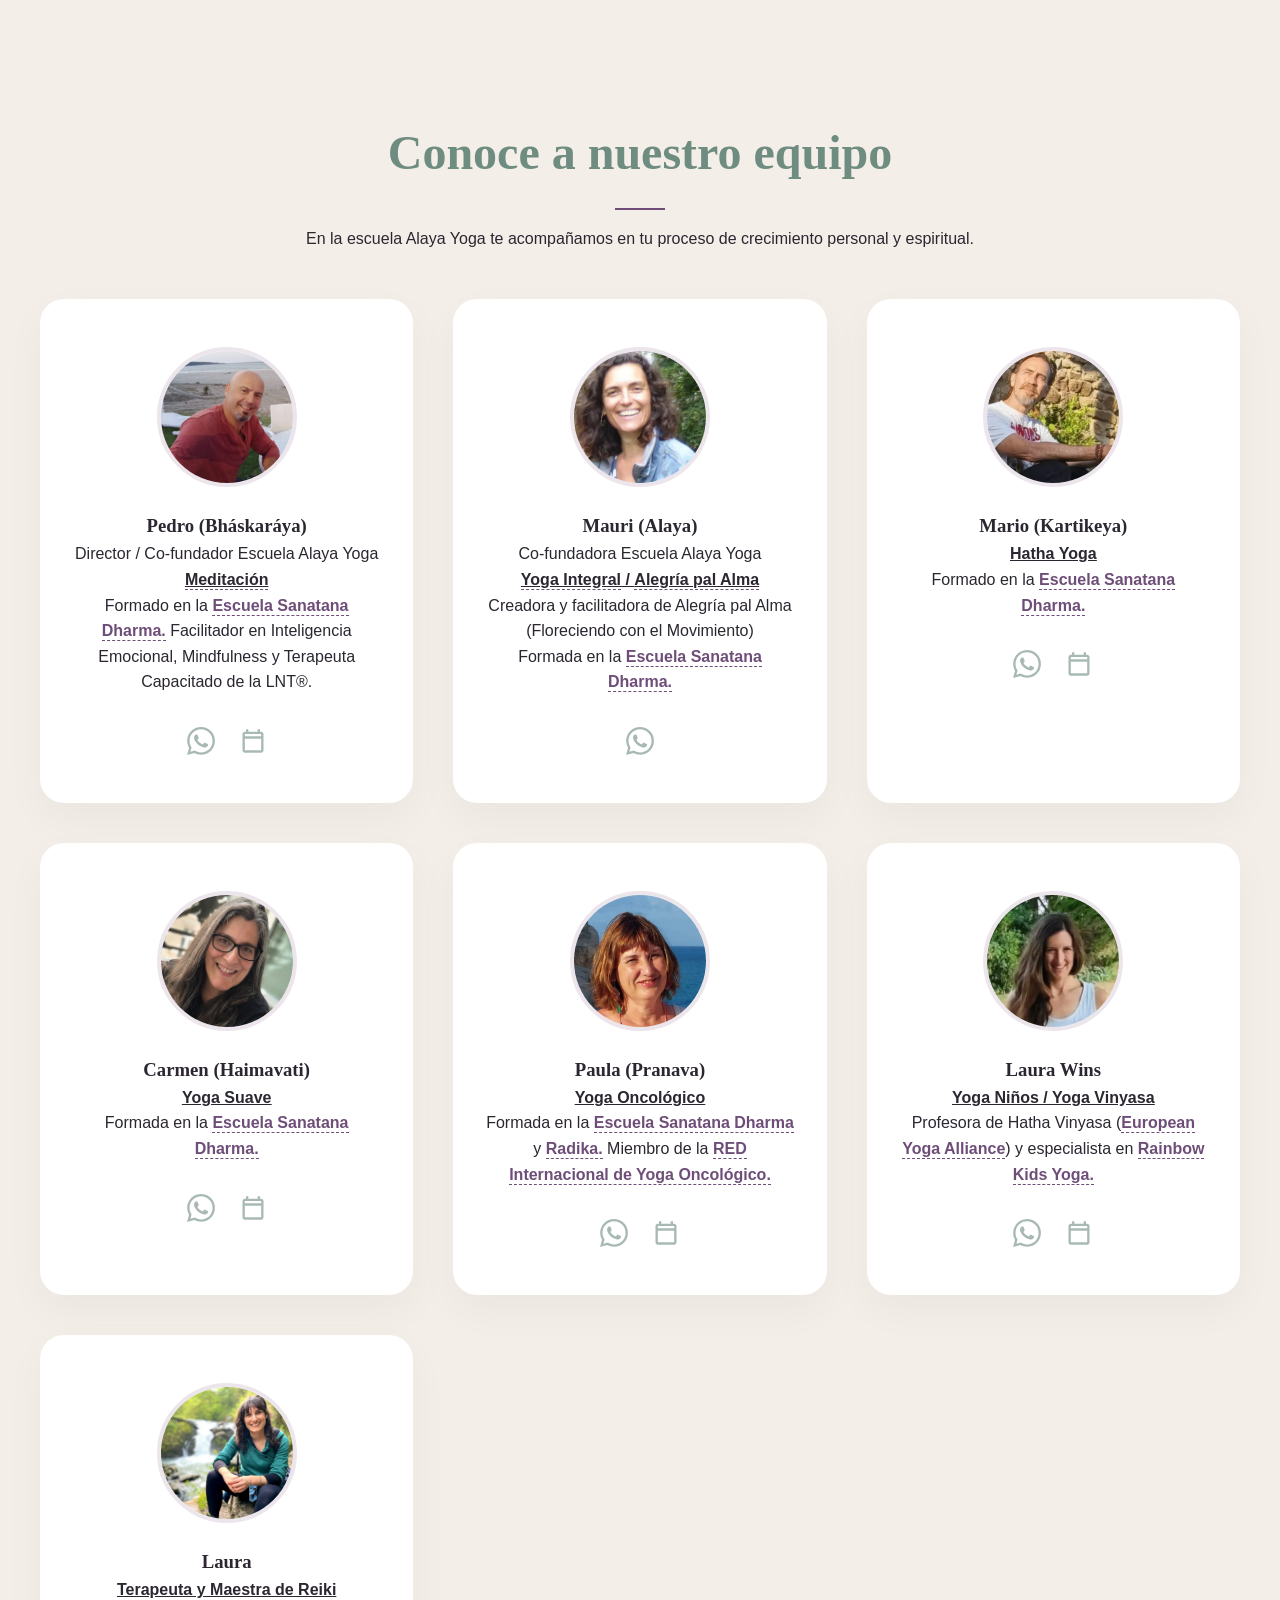
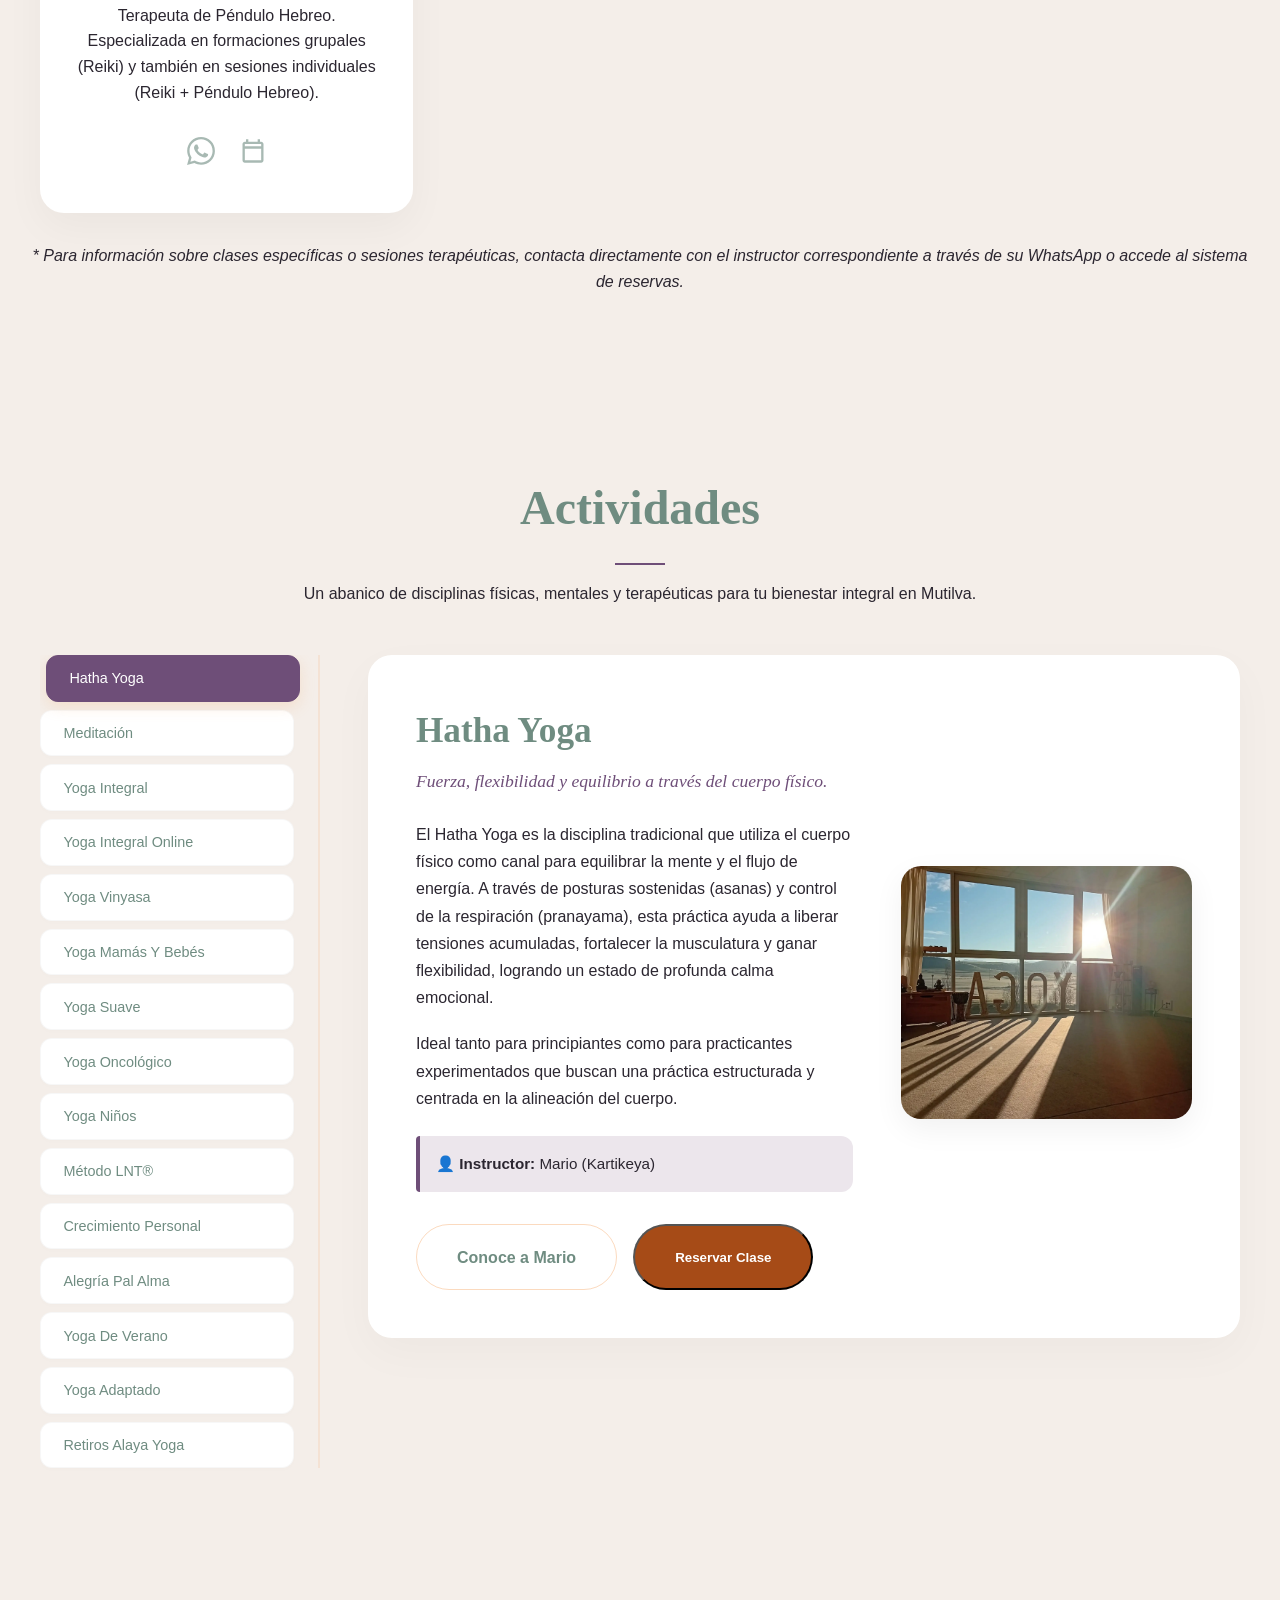
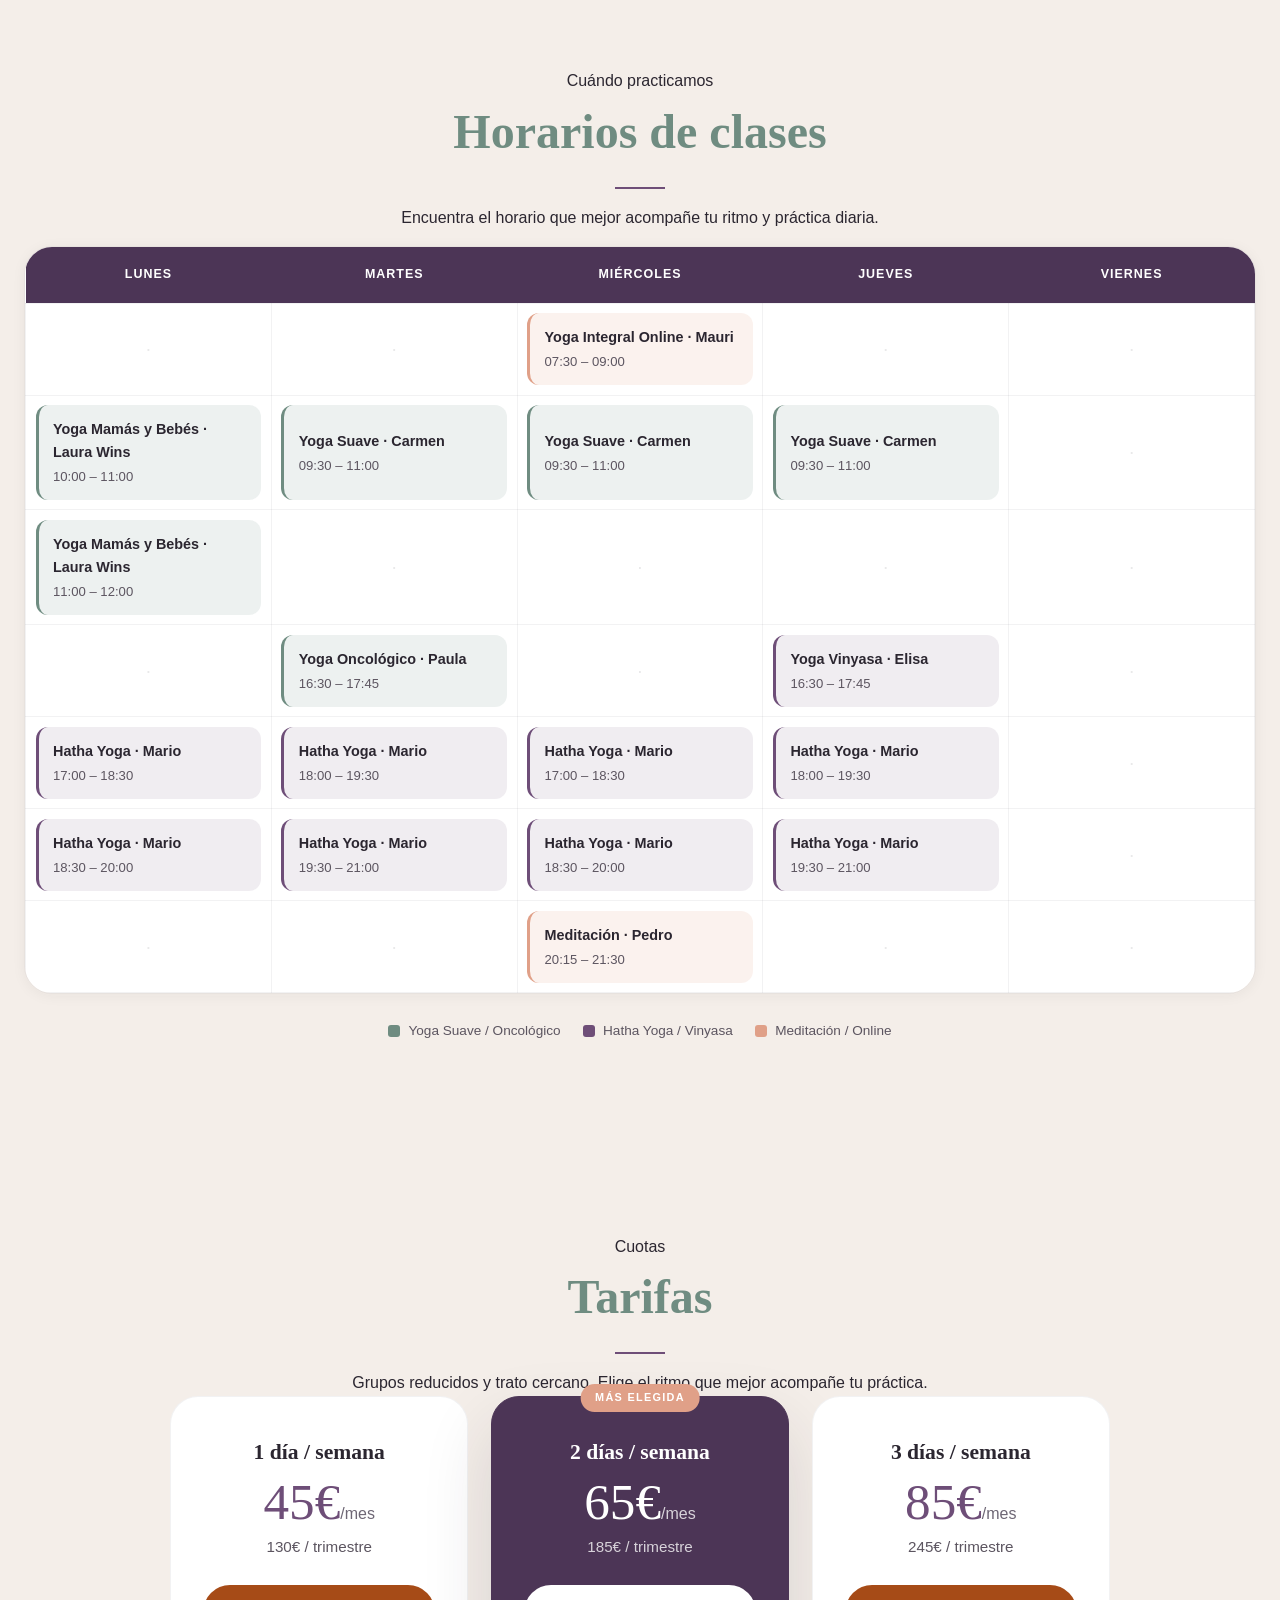
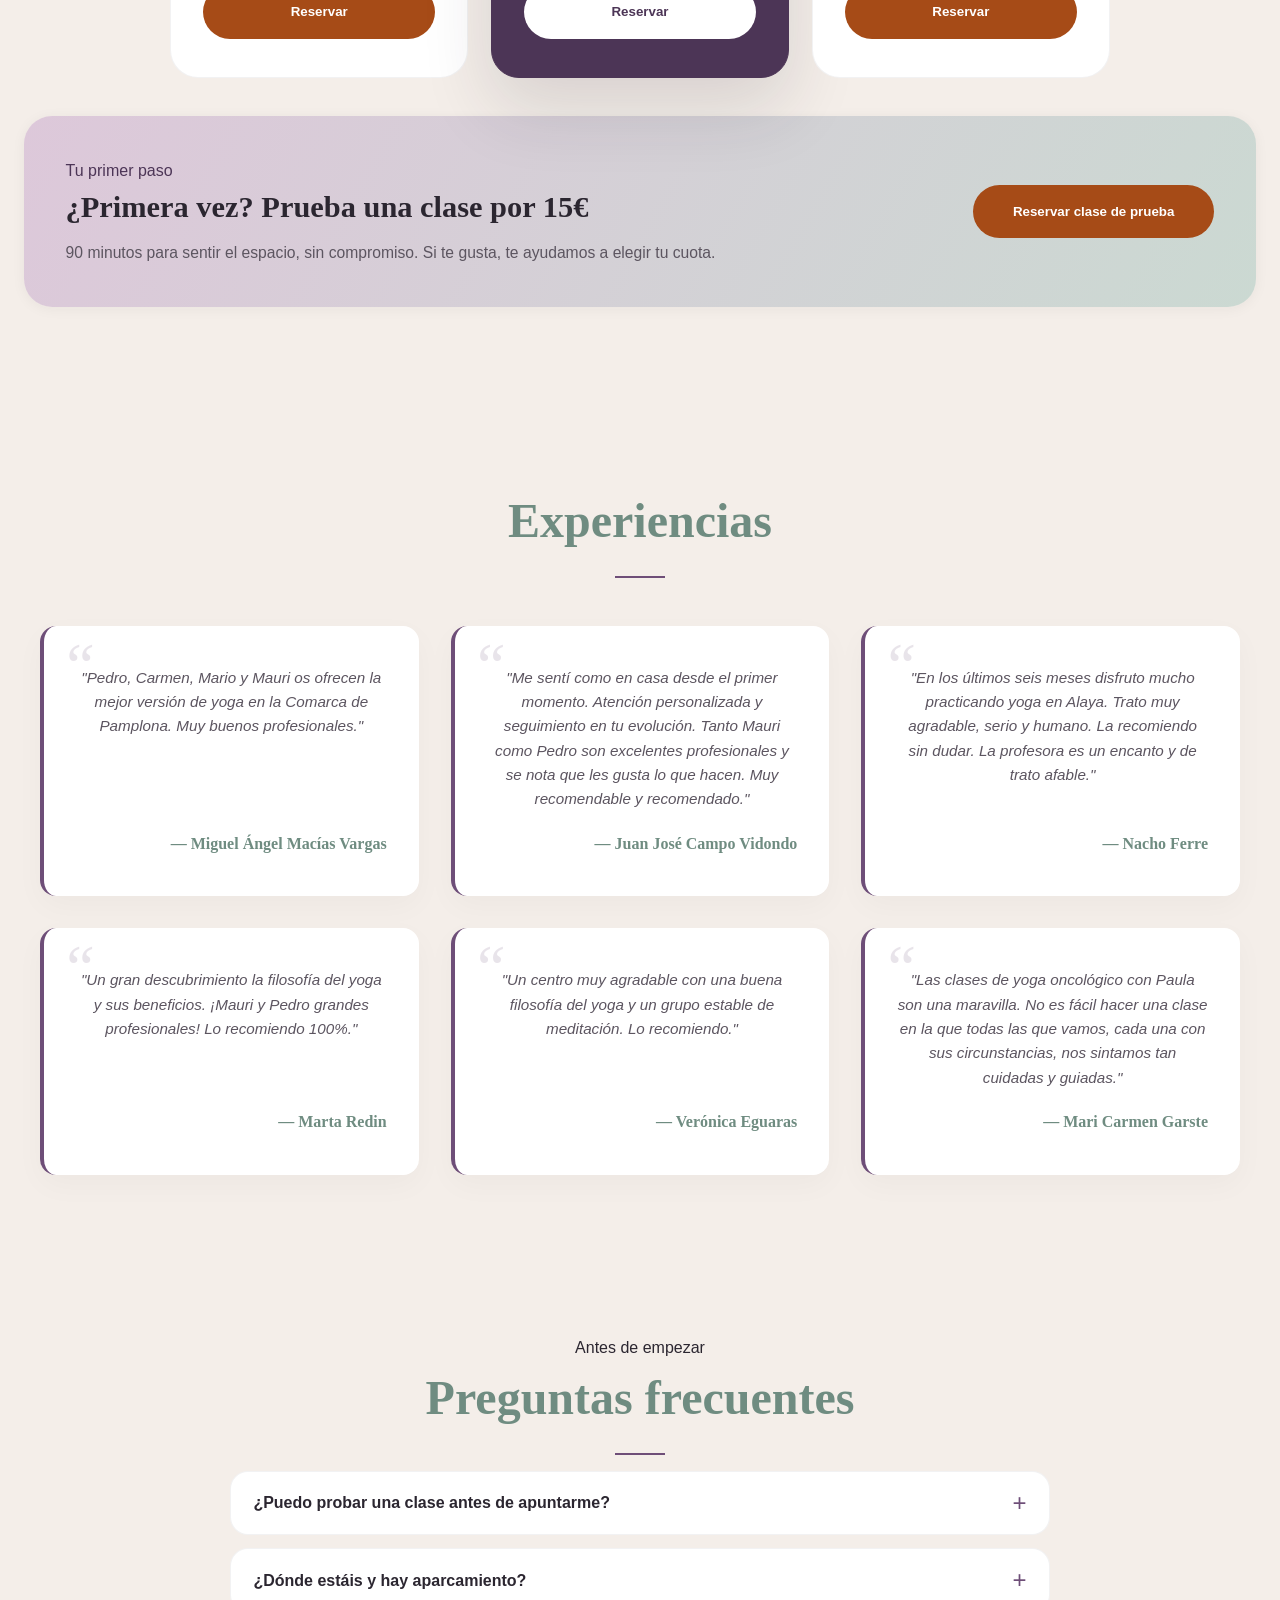
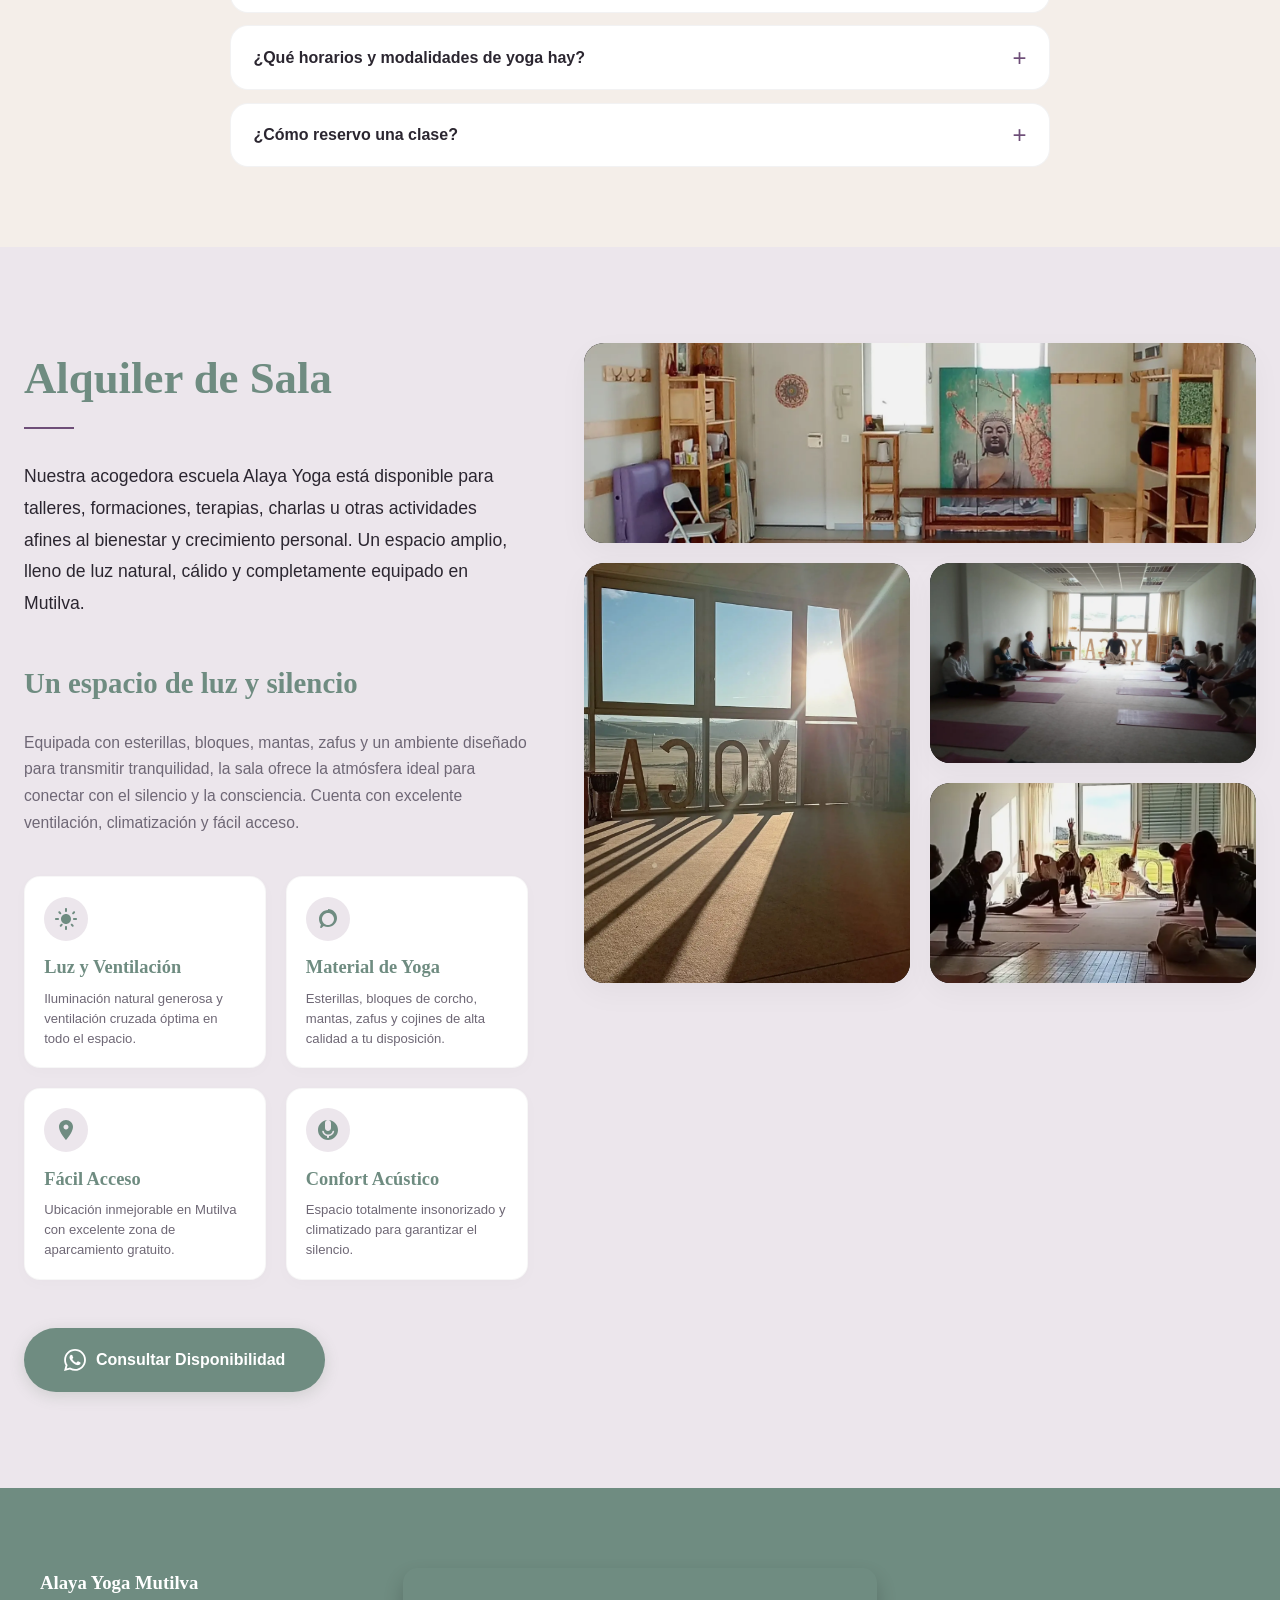
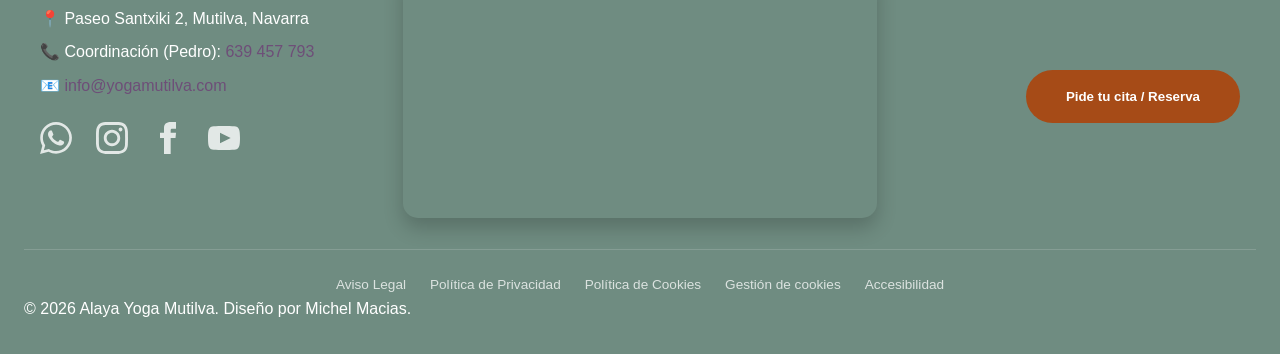
==== commit 1cbbbcc3: "fix(horarios): rehacer Yoga Mamás y Bebés como filas normales y restaurar CSS de slots" ====
--- a/docs/index.html
+++ b/docs/index.html
@@ -708,7 +708,12 @@
                                 </tr>
                                 <!-- Fila 2: Mañanas -->
                                 <tr>
-                                    <td></td>
+                                    <td>
+                                        <div class="slot suave">
+                                            <span class="name">Yoga Mamás y Bebés · Laura Wins</span>
+                                            <span class="time">10:00 – 11:00</span>
+                                        </div>
+                                    </td>
                                     <td>
                                         <div class="slot suave">
                                             <span class="name">Yoga Suave · Carmen</span>
@@ -729,13 +734,8 @@
                                     </td>
                                     <td></td>
                                 </tr>
-                                <!-- Fila 2b: Mañanas Lunes - Yoga Mamás y Bebés -->
                                 <tr>
                                     <td>
-                                        <div class="slot suave">
-                                            <span class="name">Yoga Mamás y Bebés · Laura Wins</span>
-                                            <span class="time">10:00 – 11:00</span>
-                                        </div>
                                         <div class="slot suave">
                                             <span class="name">Yoga Mamás y Bebés · Laura Wins</span>
                                             <span class="time">11:00 – 12:00</span>
--- a/docs/style.css
+++ b/docs/style.css
@@ -2457,8 +2457,9 @@
     width: 20%;
 }
 .slot {
+    height: 100%;
     border-radius: 12px;
-    padding: 0.5rem 0.9rem;
+    padding: 0.8rem 0.9rem;
     text-align: left;
     display: flex;
     flex-direction: column;
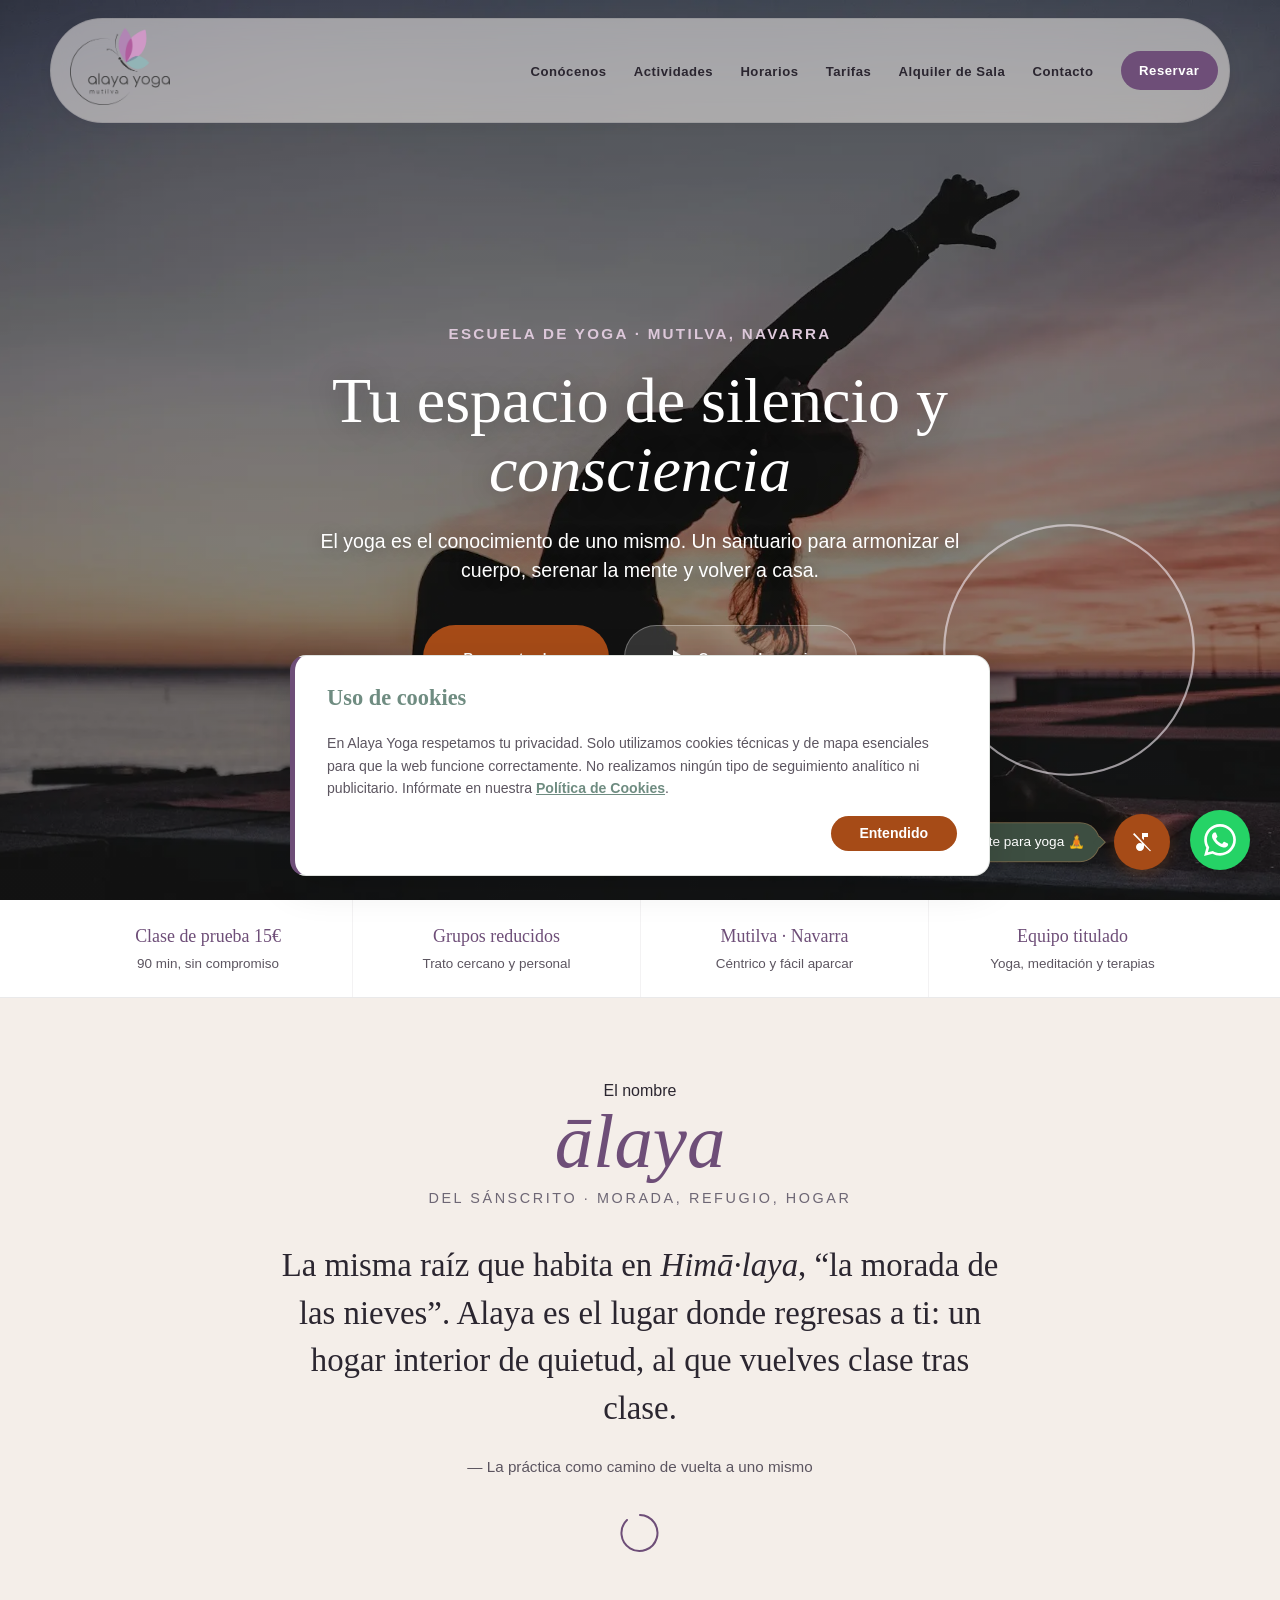
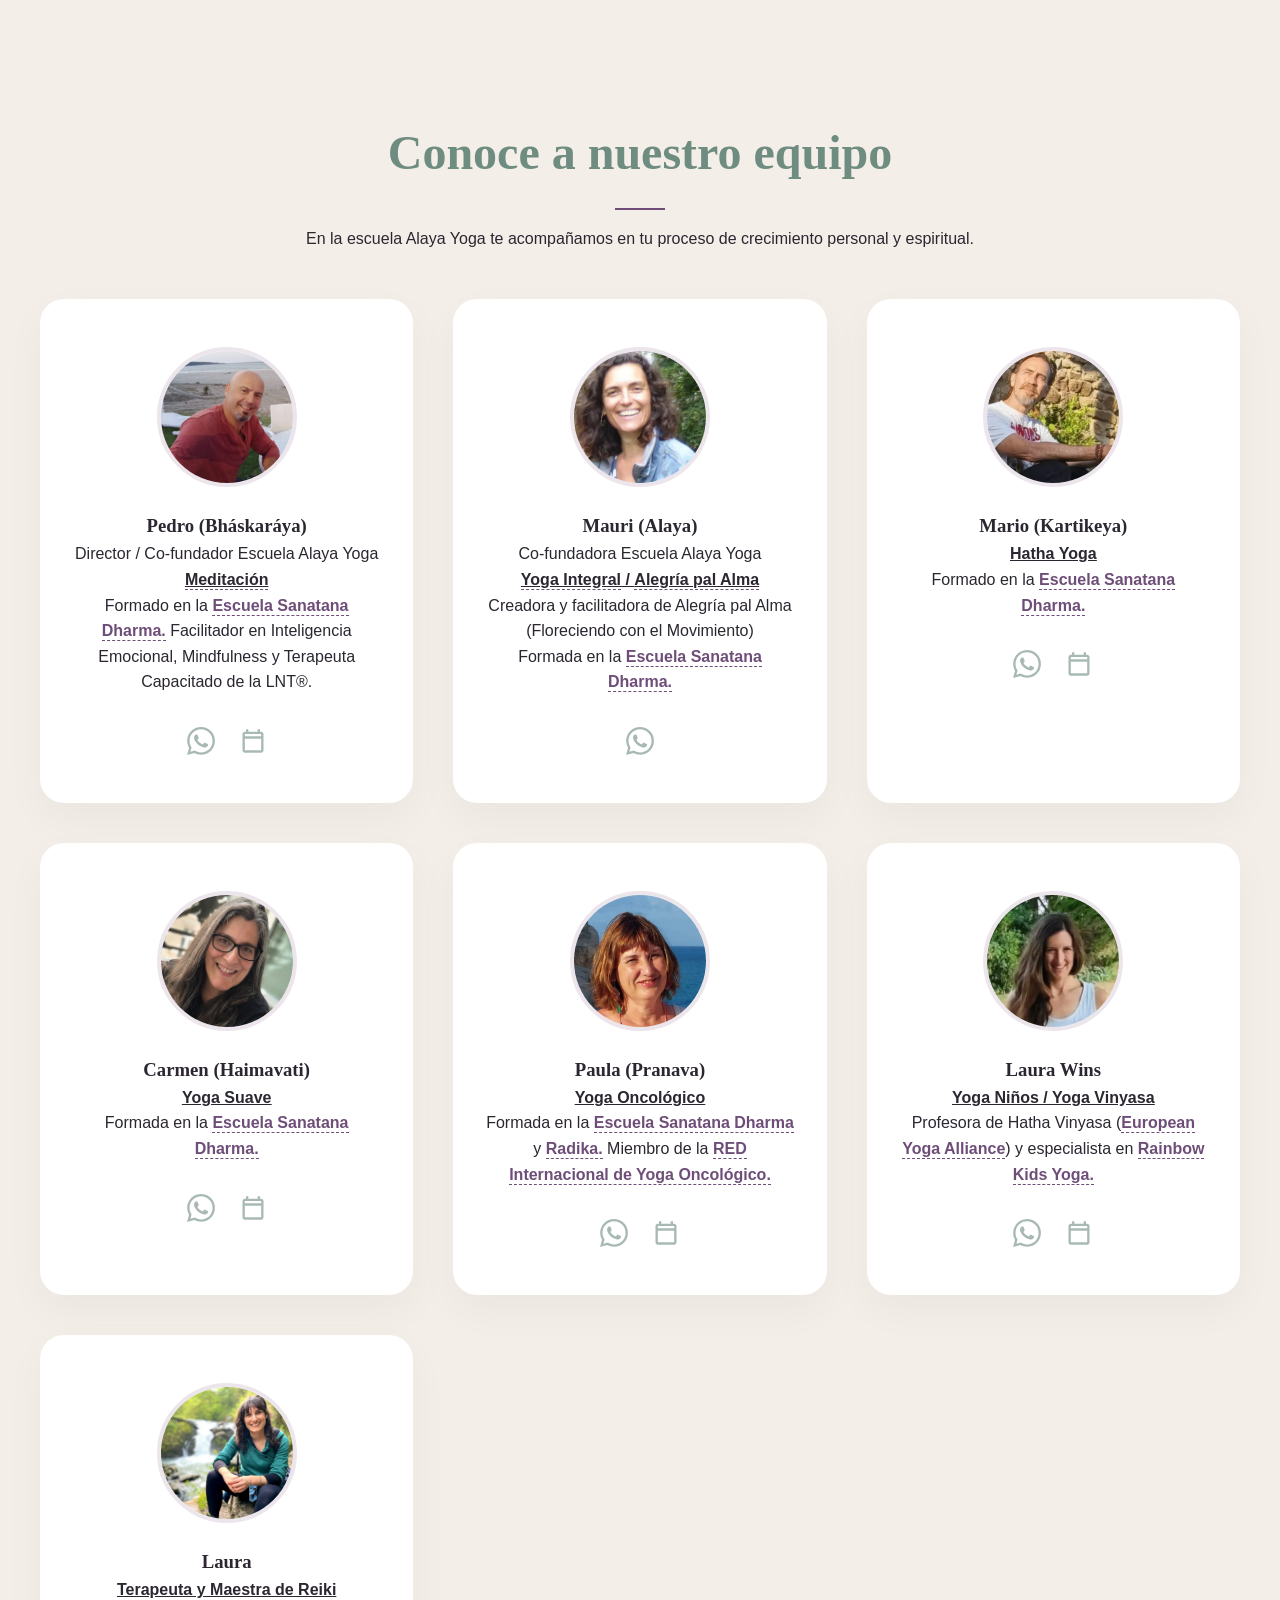
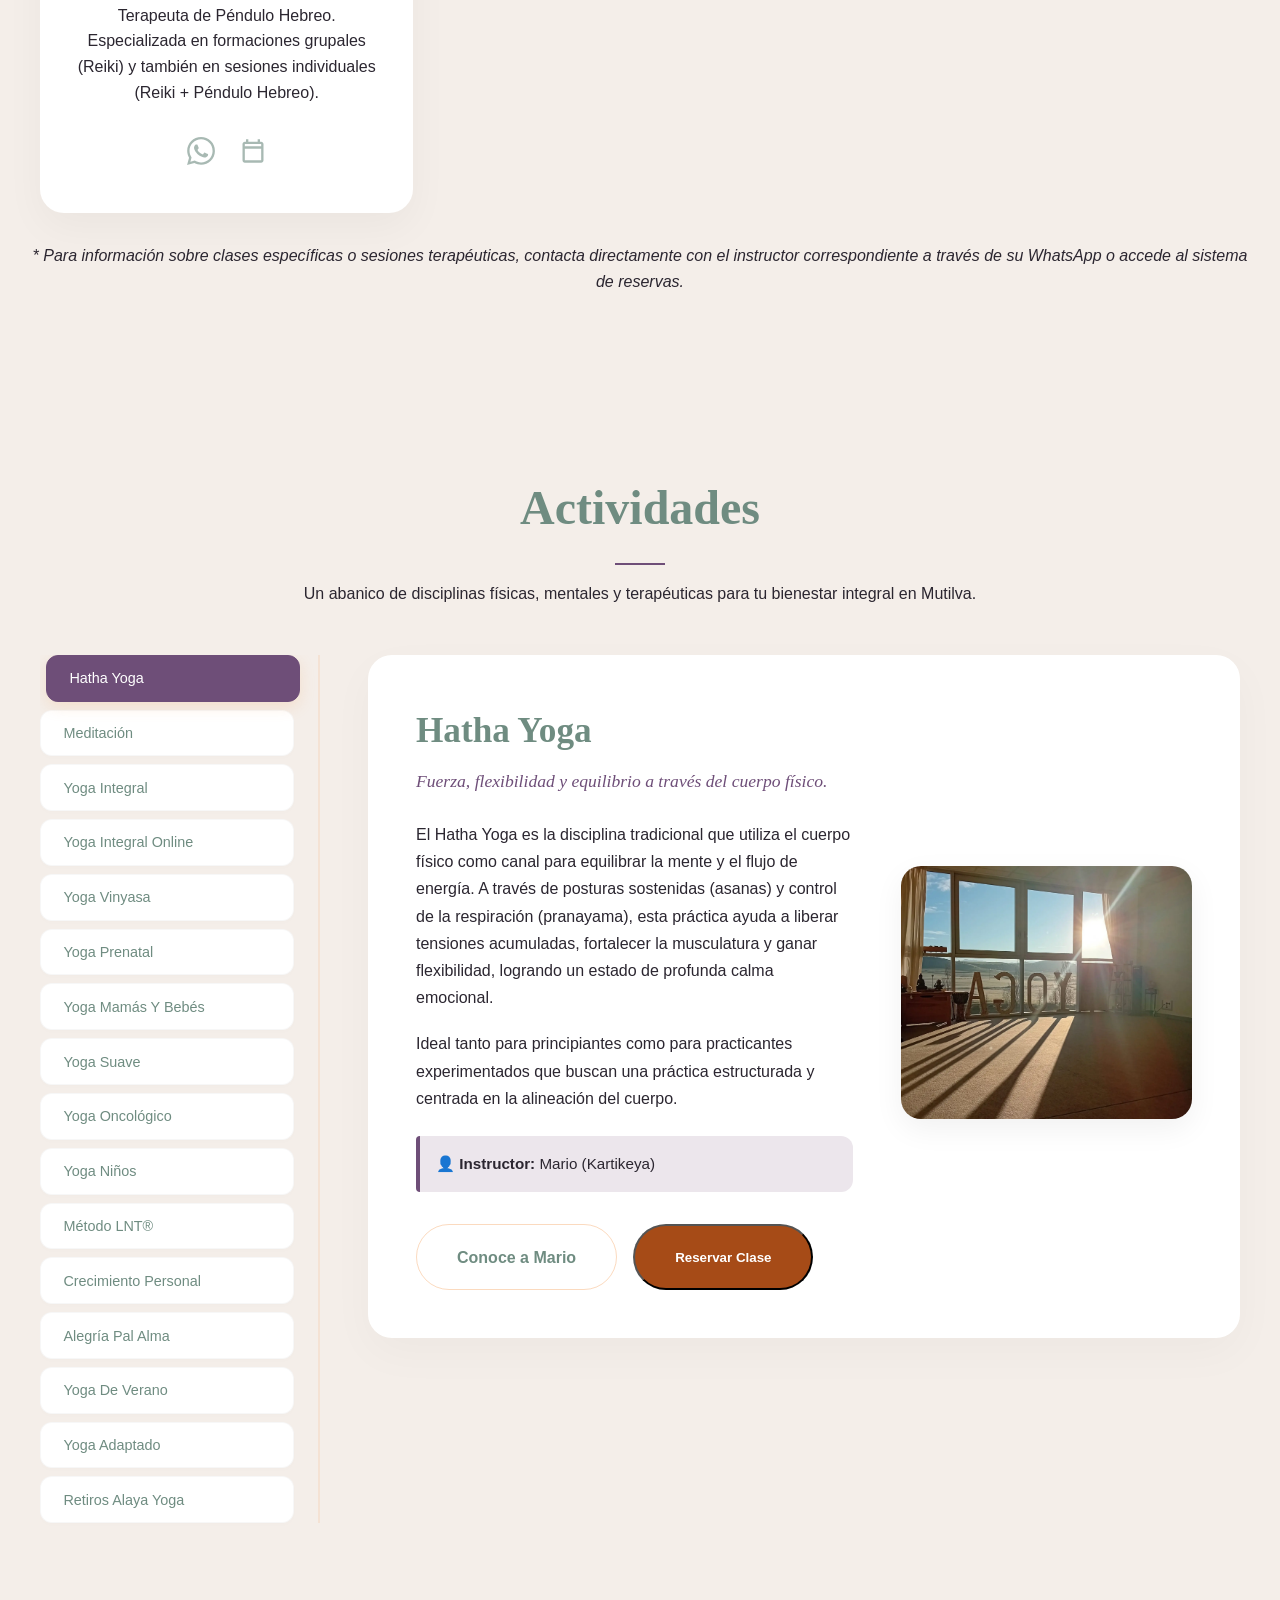
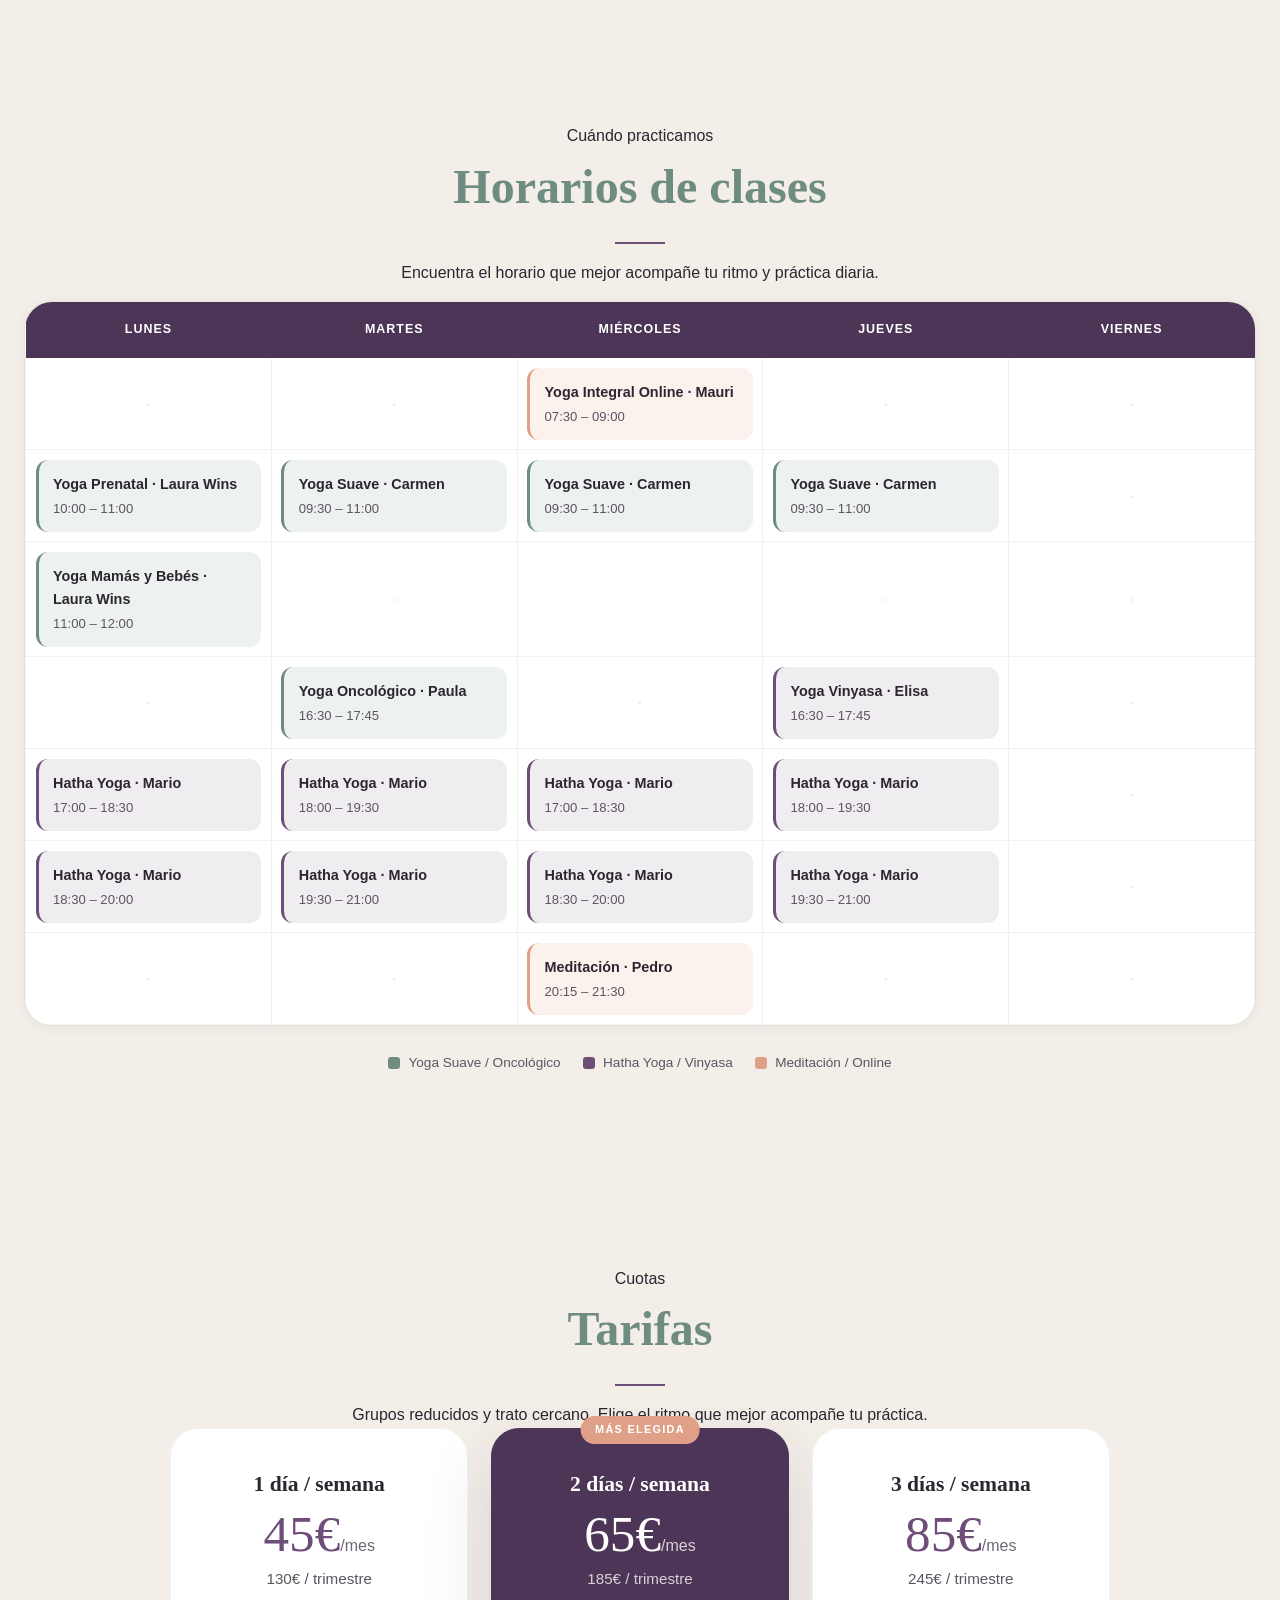
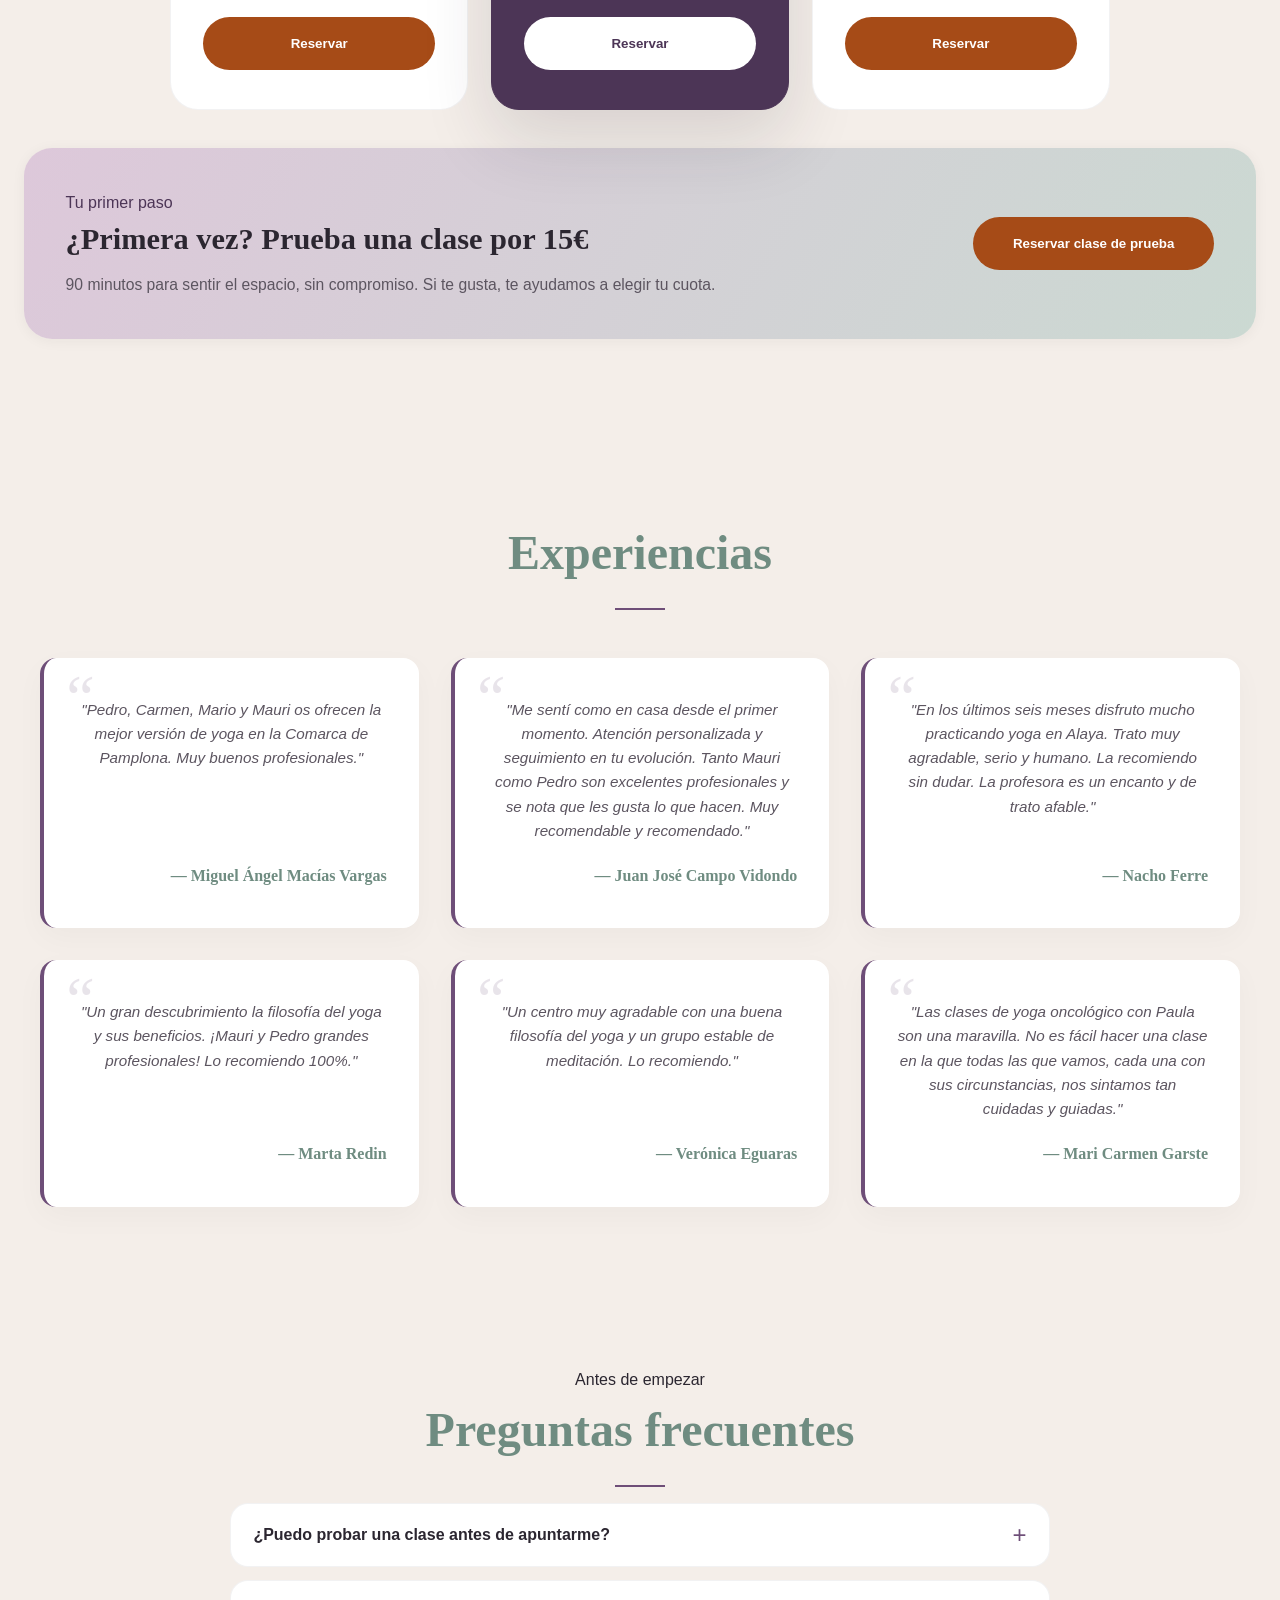
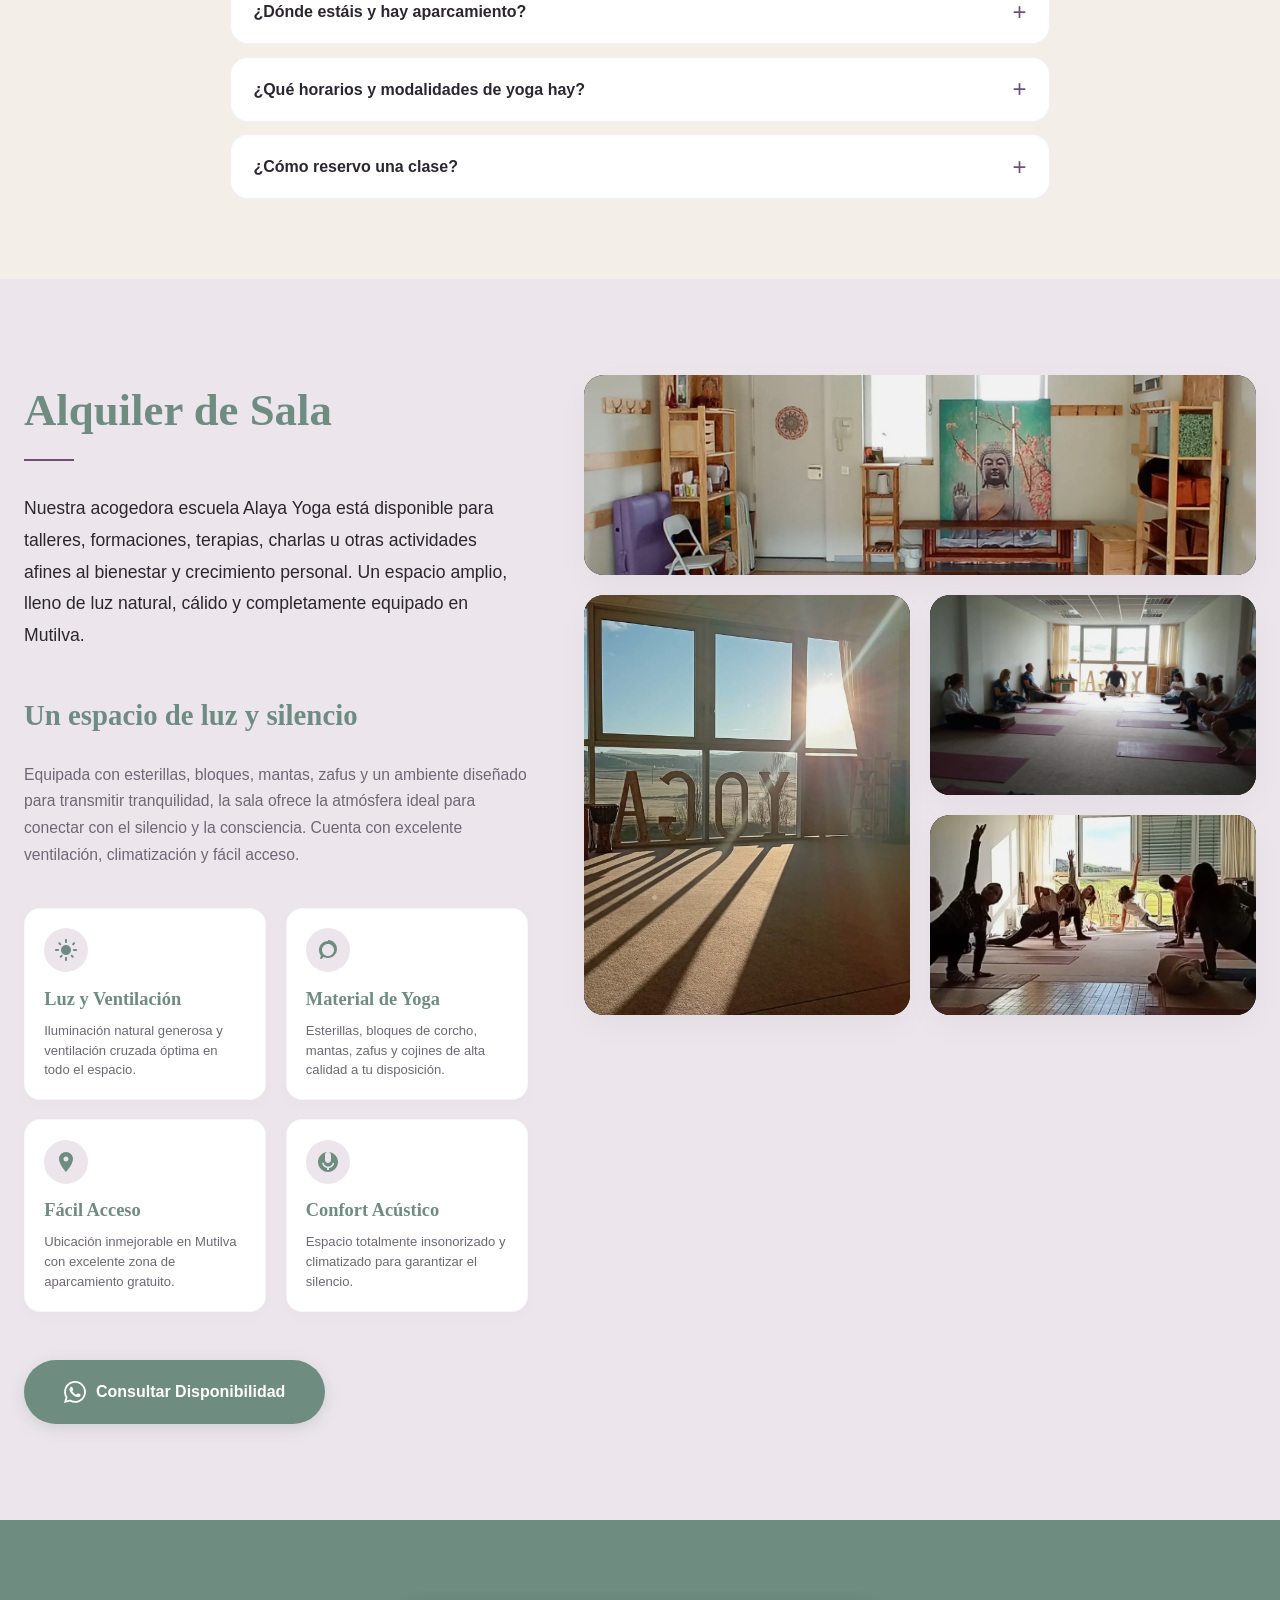
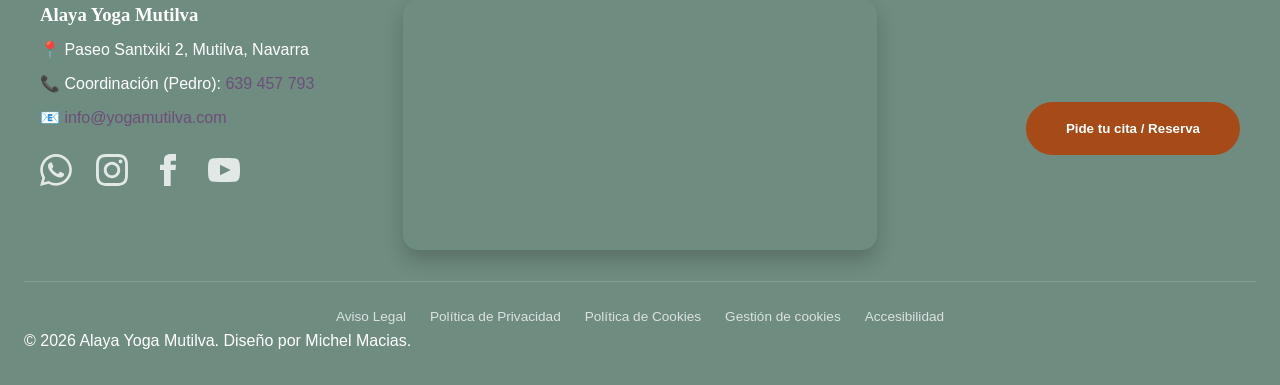
==== commit 89dc8181: "fix(actividades): crear Yoga Prenatal y separarlo de Yoga Mamás y Bebés" ====
--- a/docs/index.html
+++ b/docs/index.html
@@ -318,6 +318,7 @@
                         <button class="tab-btn" role="tab" aria-selected="false" aria-controls="panel-integral" id="tab-integral">Yoga Integral</button>
                         <button class="tab-btn" role="tab" aria-selected="false" aria-controls="panel-integral-online" id="tab-integral-online">Yoga Integral Online</button>
                         <button class="tab-btn" role="tab" aria-selected="false" aria-controls="panel-vinyasa" id="tab-vinyasa">Yoga Vinyasa</button>
+                        <button class="tab-btn" role="tab" aria-selected="false" aria-controls="panel-prenatal" id="tab-prenatal">Yoga Prenatal</button>
                         <button class="tab-btn" role="tab" aria-selected="false" aria-controls="panel-mamas-bebes" id="tab-mamas-bebes">Yoga Mamás y Bebés</button>
                         <button class="tab-btn" role="tab" aria-selected="false" aria-controls="panel-suave" id="tab-suave">Yoga Suave</button>
                         <button class="tab-btn" role="tab" aria-selected="false" aria-controls="panel-oncologico" id="tab-oncologico">Yoga Oncológico</button>
@@ -435,6 +436,28 @@
                             </div>
                             <div class="activity-image">
                                 <img src="assets/img/escuela1.webp" alt="Clase de Yoga Vinyasa en Alaya Mutilva" loading="lazy" width="600" height="400">
+                            </div>
+                        </div>
+                    </div>
+                    
+                    <!-- Yoga Prenatal -->
+                    <div class="tab-panel" id="panel-prenatal" role="tabpanel" aria-labelledby="tab-prenatal">
+                        <div class="activity-detail-grid">
+                            <div class="activity-text">
+                                <h3>Yoga Prenatal</h3>
+                                <p class="tagline">Cuidado de mamá y bebé durante el embarazo, con movimiento seguro y respiración consciente.</p>
+                                <p>El yoga prenatal adapta la práctica a cada trimestre, priorizando posturas seguras, fortalecimiento del suelo pélvico, movilidad de cadera y herramientas de respiración y relajación para el embarazo y el parto.</p>
+                                <p>Según la evidencia consultada, puede aliviar dolores comunes del embarazo, mejorar el sueño, reducir la ansiedad y favorecer la adaptación postural y emocional de la madre. También prepara la respiración y el cuerpo para el momento del parto, siempre bajo acompañamiento profesional y con autorización previa.</p>
+                                <div class="activity-meta">
+                                    <span>👤 <strong>Instructora:</strong> Laura Wins</span>
+                                </div>
+                                <div class="activity-actions">
+                                    <a href="#docente-laurawins" class="cta-button secondary-cta">Conoce a Laura</a>
+                                    <button class="cta-button btn-reservar-trigger" data-docente="laurawins">Reservar Clase</button>
+                                </div>
+                            </div>
+                            <div class="activity-image">
+                                <img src="assets/img/laura_wins.webp" alt="Clase de Yoga Prenatal en Alaya Mutilva" loading="lazy" width="600" height="400">
                             </div>
                         </div>
                     </div>
@@ -710,7 +733,7 @@
                                 <tr>
                                     <td>
                                         <div class="slot suave">
-                                            <span class="name">Yoga Mamás y Bebés · Laura Wins</span>
+                                            <span class="name">Yoga Prenatal · Laura Wins</span>
                                             <span class="time">10:00 – 11:00</span>
                                         </div>
                                     </td>
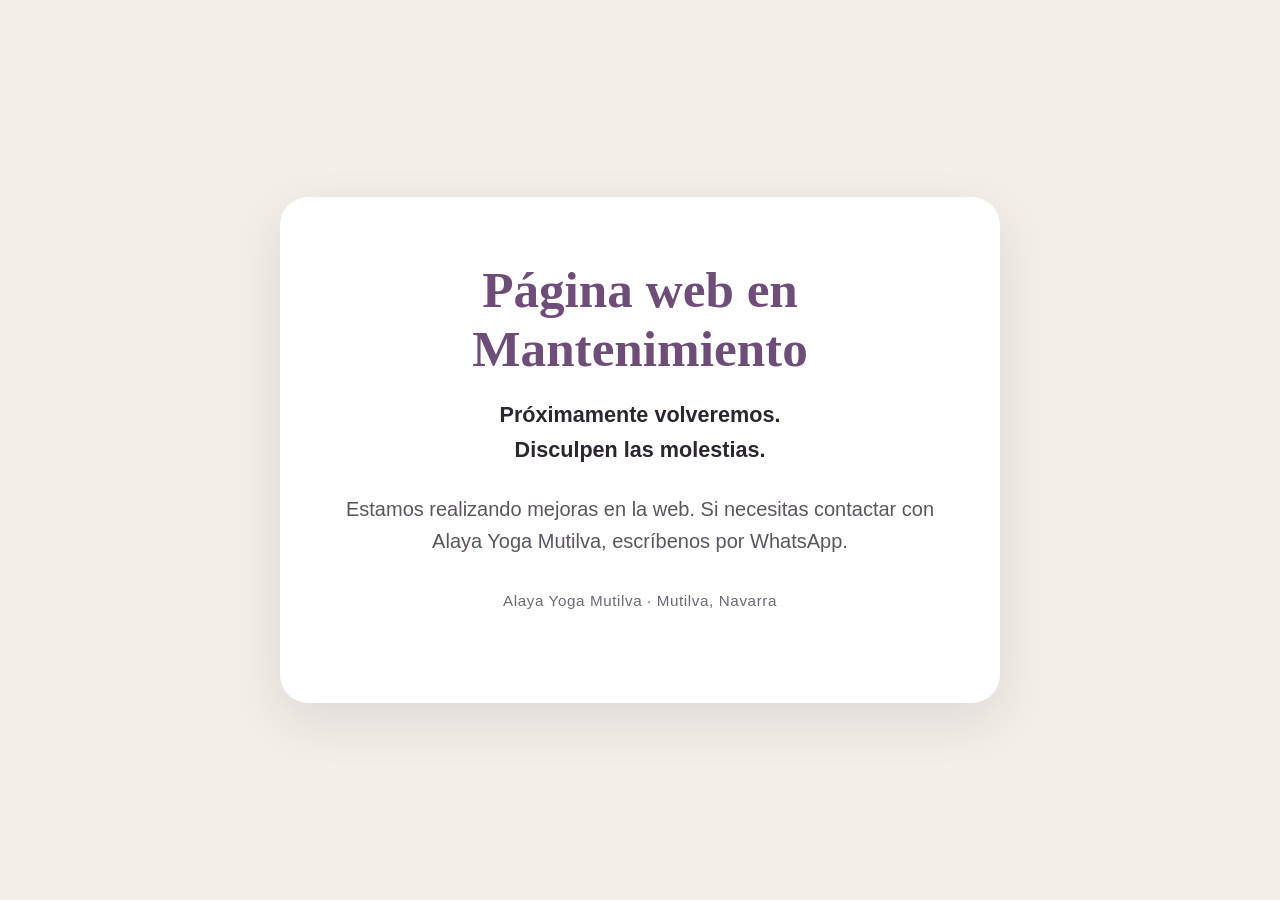
==== commit 876cbcdf: "chore(maintenance): mostrar página de mantenimiento temporalmente" ====
--- a/docs/index.html
+++ b/docs/index.html
@@ -3,1242 +3,115 @@
 <head>
     <meta charset="UTF-8">
     <meta name="viewport" content="width=device-width, initial-scale=1.0">
-    <title>Alaya Yoga Mutilva | Escuela de Yoga y Bienestar</title>
-    <meta name="description" content="Alaya Yoga Mutilva: escuela de yoga, meditación, LNT® y crecimiento personal en Mutilva, Navarra. Clases de Hatha Yoga, Yoga Vinyasa, Yoga Suave, Yoga Oncológico y sesiones de bienestar integral.">
-    <meta name="robots" content="index, follow">
+    <title>Página web en Mantenimiento | Alaya Yoga Mutilva</title>
+    <meta name="robots" content="noindex, nofollow">
+    <meta name="description" content="Página web en mantenimiento. Próximamente volveremos. Disculpen las molestias.">
     <link rel="icon" href="favicon.ico" sizes="32x32">
     <link rel="icon" href="favicon.png" type="image/png" sizes="192x192">
     <link rel="apple-touch-icon" href="apple-touch-icon.png">
-    <link rel="canonical" href="https://www.yogamutilva.com/">
-    <meta property="og:type" content="website">
-    <meta property="og:title" content="Alaya Yoga Mutilva | Escuela de Yoga y Bienestar">
-    <meta property="og:description" content="Tu espacio de silencio y consciencia en Mutilva. Clases de yoga, meditación, método LNT® y crecimiento personal.">
-    <meta property="og:url" content="https://www.yogamutilva.com/">
-    <meta property="og:image" content="https://www.yogamutilva.com/assets/img/hero_yoga.webp">
-    <meta property="og:locale" content="es_ES">
-    <meta property="og:site_name" content="Alaya Yoga Mutilva">
-    <meta name="twitter:card" content="summary_large_image">
-    <meta name="twitter:title" content="Alaya Yoga Mutilva | Escuela de Yoga y Bienestar">
-    <meta name="twitter:description" content="Tu espacio de silencio y consciencia en Mutilva. Yoga, meditación y bienestar integral.">
-    <meta name="twitter:image" content="https://www.yogamutilva.com/assets/img/hero_yoga.webp">
-    <meta http-equiv="Content-Security-Policy" content="default-src 'self'; script-src 'self'; style-src 'self' 'unsafe-inline' https://fonts.googleapis.com; font-src https://fonts.gstatic.com; img-src 'self' data: https://*.googleapis.com https://*.gstatic.com; frame-src https://www.google.com https://yogaalaya.es; connect-src 'self'; media-src 'self';">
-    <link rel="stylesheet" href="style.css?v=1.3.0">
-    <link rel="preconnect" href="https://fonts.googleapis.com">
-    <link rel="preconnect" href="https://fonts.gstatic.com" crossorigin>
-    <link href="https://fonts.googleapis.com/css2?family=Fraunces:ital,opsz,wght@0,9..144,300;0,9..144,400;0,9..144,500;1,9..144,300;1,9..144,400&family=Mulish:wght@400;500;600;700&display=swap" rel="stylesheet">
-    <link rel="preload" href="assets/img/hero_yoga.webp" as="image" fetchpriority="high">
-    <link rel="preload" href="assets/js/main.js?v=1.3.0" as="script">
-    
-    <!-- Datos estructurados: negocio local (SEO) -->
-    <script type="application/ld+json">
-    {
-      "@context": "https://schema.org",
-      "@type": ["LocalBusiness", "HealthAndBeautyBusiness", "YogaStudio"],
-      "name": "Alaya Yoga Mutilva",
-      "description": "Escuela de yoga, meditación, terapia LNT® y bienestar integral en Mutilva, Navarra.",
-      "image": "https://www.yogamutilva.com/assets/img/hero_yoga.webp",
-      "telephone": "+34639457793",
-      "email": "info@yogamutilva.com",
-      "priceRange": "€€",
-      "url": "https://www.yogamutilva.com/",
-      "address": {
-        "@type": "PostalAddress",
-        "streetAddress": "Paseo Santxiki 2",
-        "addressLocality": "Mutilva",
-        "addressRegion": "Navarra",
-        "postalCode": "31192",
-        "addressCountry": "ES"
-      },
-      "geo": { 
-        "@type": "GeoCoordinates", 
-        "latitude": 42.8021115, 
-        "longitude": -1.6267869 
-      },
-      "openingHoursSpecification": [
-        {"@type": "OpeningHoursSpecification", "dayOfWeek": "Monday", "opens": "18:30", "closes": "20:00"},
-        {"@type": "OpeningHoursSpecification", "dayOfWeek": "Tuesday", "opens": "09:30", "closes": "21:00"},
-        {"@type": "OpeningHoursSpecification", "dayOfWeek": "Wednesday", "opens": "18:30", "closes": "21:15"},
-        {"@type": "OpeningHoursSpecification", "dayOfWeek": "Thursday", "opens": "09:30", "closes": "21:00"}
-      ],
-      "sameAs": [
-        "https://www.instagram.com/alayayogamutilva",
-        "https://www.facebook.com/alayayogamutilva",
-        "https://www.youtube.com/channel/UC5V5OOfSoKQHdz8uadv84Cw"
-      ]
-    }
-    </script>
+    <style>
+        :root {
+            --bg: #F4EEE9;
+            --text: #2B2630;
+            --primary: #6E4E78;
+            --contrast: #51695F;
+            --white: #FFFFFF;
+            --shadow: 0 18px 50px rgba(43, 38, 48, 0.10);
+        }
 
-    <!-- Datos estructurados: preguntas frecuentes (SEO) -->
-    <script type="application/ld+json">
-    {
-      "@context": "https://schema.org",
-      "@type": "FAQPage",
-      "mainEntity": [
-        {
-          "@type": "Question",
-          "name": "¿Puedo probar una clase antes de apuntarme?",
-          "acceptedAnswer": { 
-            "@type": "Answer", 
-            "text": "Sí. Ofrecemos una clase de prueba de 90 minutos por 15€. Escríbenos por WhatsApp a coordinación para reservar tu plaza." 
-          }
-        },
-        {
-          "@type": "Question",
-          "name": "¿Dónde está la escuela y hay aparcamiento?",
-          "acceptedAnswer": { 
-            "@type": "Answer", 
-            "text": "Estamos en Paseo Santxiki 2, Mutilva (Navarra), una ubicación céntrica con fácil aparcamiento." 
-          }
-        },
-        {
-          "@type": "Question",
-          "name": "¿Qué horarios y modalidades de yoga hay?",
-          "acceptedAnswer": { 
-            "@type": "Answer", 
-            "text": "Impartimos Hatha Yoga, Yoga Vinyasa, Yoga Suave, Yoga Integral y Meditación de lunes a jueves en horarios de mañana y tarde, además de Yoga Oncológico, terapia LNT® y Reiki. Consulta la tabla de horarios en la web." 
-          }
-        },
-        {
-          "@type": "Question",
-          "name": "¿Cómo reservo una clase?",
-          "acceptedAnswer": { 
-            "@type": "Answer", 
-            "text": "Si ya eres alumno activo, accede al calendario de reservas. Si eres nuevo o quieres una clase de prueba, escribe al WhatsApp de coordinación y te ayudamos a empezar." 
-          }
+        * {
+            margin: 0;
+            padding: 0;
+            box-sizing: border-box;
         }
-      ]
-    }
-    </script>
+
+        html, body {
+            height: 100%;
+        }
+
+        body {
+            background-color: var(--bg);
+            color: var(--text);
+            font-family: 'Mulish', -apple-system, BlinkMacSystemFont, 'Segoe UI', Roboto, sans-serif;
+            line-height: 1.6;
+            -webkit-font-smoothing: antialiased;
+        }
+
+        .skip-link {
+            position: absolute;
+            top: -100%;
+            left: 50%;
+            transform: translateX(-50%);
+            background: var(--contrast);
+            color: var(--white);
+            padding: 0.8rem 1.5rem;
+            border-radius: 0 0 8px 8px;
+            z-index: 100000;
+            font-weight: 600;
+            text-decoration: none;
+            transition: top 0.3s ease;
+        }
+
+        .skip-link:focus {
+            top: 0;
+        }
+
+        main {
+            min-height: 100%;
+            display: flex;
+            align-items: center;
+            justify-content: center;
+            padding: 1.5rem;
+        }
+
+        .maintenance-card {
+            background: var(--white);
+            padding: clamp(2rem, 6vw, 4rem) clamp(1.5rem, 5vw, 3.5rem);
+            border-radius: 28px;
+            box-shadow: var(--shadow);
+            max-width: 720px;
+            width: 100%;
+            text-align: center;
+        }
+
+        h1 {
+            font-family: 'Fraunces', Georgia, 'Times New Roman', serif;
+            font-weight: 600;
+            font-size: clamp(1.8rem, 4.6vw, 3.2rem);
+            line-height: 1.15;
+            color: var(--primary);
+            margin-bottom: 1.2rem;
+        }
+
+        p {
+            font-size: clamp(1.05rem, 1.8vw, 1.25rem);
+            color: #5C5560;
+            margin-bottom: 1.6rem;
+        }
+
+        .message {
+            font-weight: 600;
+            color: var(--text);
+            font-size: clamp(1.1rem, 2vw, 1.35rem);
+        }
+
+        .brand {
+            margin-top: 2rem;
+            font-size: 0.95rem;
+            color: #6E6775;
+            letter-spacing: 0.04em;
+        }
+    </style>
 </head>
 <body>
     <a href="#main-content" class="skip-link">Saltar al contenido principal</a>
-    <header>
-        <nav>
-            <div class="logo-container">
-                <a href="#" aria-label="Ir al inicio">
-                    <img src="assets/img/logo.webp" alt="Alaya Yoga Logo" class="main-logo" width="160" height="80">
-                </a>
-            </div>
-            <button class="hamburger" id="hamburger" aria-expanded="false" aria-controls="nav-links" aria-label="Menú de navegación">
-                <span></span>
-                <span></span>
-                <span></span>
-            </button>
-            <ul class="nav-links" id="nav-links">
-                <li><a href="#conocenos">Conócenos</a></li>
-                <li><a href="#actividades">Actividades</a></li>
-                <li><a href="#horarios">Horarios</a></li>
-                <li><a href="#tarifas">Tarifas</a></li>
-                <li><a href="#alquiler">Alquiler de Sala</a></li>
-                <li><a href="#contacto">Contacto</a></li>
-                <li><a href="#reserva" class="nav-cta btn-reservar-trigger">Reservar</a></li>
-            </ul>
-        </nav>
-    </header>
-
     <main id="main-content">
-        <!-- HERO -->
-        <section id="hero">
-            <!-- Contenedor de Diapositivas en segundo plano -->
-            <div class="hero-slides-container">
-                <div class="hero-slide active" style="background-image: linear-gradient(rgba(0,0,0,0.45), rgba(0,0,0,0.45)), url('assets/img/hero_yoga.webp');" role="img" aria-label="Persona practicando yoga en ambiente sereno"></div>
-                <div class="hero-slide" data-bg="assets/img/escuela1.webp" role="img" aria-label="Sala amplia y luminosa de yoga en Alaya Mutilva"></div>
-                <div class="hero-slide" data-bg="assets/img/escuela2.webp" role="img" aria-label="Detalle de materiales de yoga, zafus y velas en el centro"></div>
-            </div>
-
-            <!-- Respiración Enso flotante zen -->
-            <div class="breath" aria-hidden="true">
-                <svg viewBox="0 0 200 200">
-                    <circle class="ring" cx="100" cy="100" r="78" fill="none" stroke="rgba(255,255,255,0.55)" stroke-width="1.4"></circle>
-                    <circle class="ring ring-2" cx="100" cy="100" r="78" fill="none" stroke="rgba(221,200,218,0.7)" stroke-width="1"></circle>
-                </svg>
-                <div class="breath-label">
-                    <span class="inhala">inhala</span>
-                    <span class="exhala">exhala</span>
-                </div>
-            </div>
-
-            <div class="hero-content">
-                <span class="eyebrow">Escuela de yoga · Mutilva, Navarra</span>
-                <h1>Tu espacio de silencio y <em>consciencia</em></h1>
-                <p>El yoga es el conocimiento de uno mismo. Un santuario para armonizar el cuerpo, serenar la mente y volver a casa.</p>
-                <div class="hero-buttons" style="display:flex; justify-content:center; gap:15px; flex-wrap:wrap; margin-top:20px;">
-                    <button id="btn-reservar-hero" class="cta-button btn-reservar-trigger" style="border:none; cursor:pointer;" aria-label="Reserva tu clase de yoga">Reserva tu clase</button>
-                    <button id="btn-video-hero" class="cta-button btn-video-trigger" style="border:none; cursor:pointer; background:rgba(255,255,255,0.15); border:1px solid rgba(255,255,255,0.3); display:inline-flex; align-items:center; gap:8px;" aria-label="Reproducir vídeo de presentación del centro Alaya Yoga">
-                        <svg viewBox="0 0 24 24" width="24" height="24" fill="currentColor" style="margin-right:2px;"><path d="M8 5v14l11-7z"/></svg>
-                        Conoce el espacio
-                    </button>
-                </div>
-            </div>
-
-            <!-- Indicadores del Carrusel -->
-            <div class="hero-dots" aria-label="Navegación del carrusel">
-                <button class="hero-dot active" data-slide="0" aria-label="Ver imagen 1" aria-current="true"></button>
-                <button class="hero-dot" data-slide="1" aria-label="Ver imagen 2"></button>
-                <button class="hero-dot" data-slide="2" aria-label="Ver imagen 3"></button>
-            </div>
-        </section>
-
-        <!-- TRUST BAR (Barra de Confianza) -->
-        <aside class="trustbar" aria-label="Por qué elegir Alaya Yoga">
-            <div class="trustbar-inner">
-                <div class="trust-item">
-                    <strong>Clase de prueba 15€</strong>
-                    <span>90 min, sin compromiso</span>
-                </div>
-                <div class="trust-item">
-                    <strong>Grupos reducidos</strong>
-                    <span>Trato cercano y personal</span>
-                </div>
-                <div class="trust-item">
-                    <strong>Mutilva · Navarra</strong>
-                    <span>Céntrico y fácil aparcar</span>
-                </div>
-                <div class="trust-item">
-                    <strong>Equipo titulado</strong>
-                    <span>Yoga, meditación y terapias</span>
-                </div>
-            </div>
-        </aside>
-
-        <!-- ===================== FILOSOFÍA ===================== -->
-        <section class="section philo reveal" id="filosofia">
-            <div class="container">
-                <span class="eyebrow">El nombre</span>
-                <div class="word">ālaya</div>
-                <div class="pron">del sánscrito · morada, refugio, hogar</div>
-                <blockquote>
-                    La misma raíz que habita en <em>Himā·laya</em>, “la morada de las nieves”. Alaya es el lugar donde regresas a ti: un hogar interior de quietud, al que vuelves clase tras clase.
-                </blockquote>
-                <p class="sign">— La práctica como camino de vuelta a uno mismo</p>
-                <div class="divider" aria-hidden="true">
-                    <svg viewBox="0 0 44 44"><path d="M22 4 A18 18 0 1 1 9 9" fill="none" stroke="#6E4E78" stroke-width="2" stroke-linecap="round"/></svg>
-                </div>
-            </div>
-        </section>
-
-        <!-- CONÓCENOS / EQUIPO -->
-        <section id="conocenos" class="reveal">
-            <h2>Conoce a nuestro equipo</h2>
-            <p class="intro-text">En la escuela Alaya Yoga te acompañamos en tu proceso de crecimiento personal y espiritual.</p>
-            <div class="team-grid">
-                <!-- Pedro -->
-                <div class="team-card" id="docente-pedro">
-                    <img src="assets/img/pedro.webp" alt="Pedro (Bháskaráya)" class="team-img" loading="lazy" width="140" height="140">
-                    <h3>Pedro (Bháskaráya)</h3>
-                    <p class="role">Director / Co-fundador Escuela Alaya Yoga</p>
-                    <p class="bio"><strong><u><a href="#tab-meditacion" style="color: inherit; transition: color 0.3s;" onmouseover="this.style.color='var(--primary-color)'" onmouseout="this.style.color='inherit'">Meditación</a></u></strong><br>Formado en la <a href="https://yogacondharma.com" target="_blank" rel="noopener">Escuela Sanatana Dharma.</a> Facilitador en Inteligencia Emocional, Mindfulness y Terapeuta Capacitado de la LNT®.</p>
-                    <div class="team-social">
-                        <a href="https://wa.me/34639457793" target="_blank" title="WhatsApp"><svg viewBox="0 0 24 24"><path d="M.057 24l1.687-6.163c-1.041-1.804-1.588-3.849-1.587-5.946.003-6.556 5.338-11.891 11.893-11.891 3.181.001 6.167 1.24 8.413 3.488 2.245 2.248 3.481 5.236 3.48 8.414-.003 6.557-5.338 11.892-11.893 11.892-1.99-.001-3.951-.5-5.688-1.448l-6.305 1.654zm6.597-3.807c1.676.995 3.276 1.591 5.392 1.592 5.448 0 9.886-4.438 9.889-9.885.002-5.462-4.415-9.89-9.881-9.892-5.452 0-9.887 4.434-9.889 9.884-.001 2.225.651 3.891 1.746 5.634l-.999 3.648 3.742-.981zm11.387-5.464c-.074-.124-.272-.198-.57-.347-.297-.149-1.758-.868-2.031-.967-.272-.099-.47-.149-.668.149-.198.297-.767.967-.941 1.165-.173.198-.347.223-.644.074-.297-.149-1.255-.462-2.39-1.475-.883-.788-1.48-1.761-1.653-2.059-.173-.297-.018-.458.13-.606.134-.133.297-.347.446-.521.151-.172.2-.296.3-.495.099-.198.05-.372-.025-.521-.075-.148-.669-1.611-.916-2.206-.242-.579-.487-.501-.669-.51l-.57-.01c-.198 0-.52.074-.792.372s-1.04 1.016-1.04 2.479 1.065 2.876 1.213 3.074c.149.198 2.095 3.2 5.076 4.487.709.306 1.263.489 1.694.626.712.226 1.36.194 1.872.118.571-.085 1.758-.719 2.006-1.413.248-.695.248-1.29.173-1.414z"/></svg></a>
-                        <a href="#reserva" class="btn-reservar-trigger" data-docente="pedro" title="Reservar" aria-label="Reservar clase con pedro"><svg viewBox="0 0 24 24"><path d="M19 4h-1V2h-2v2H8V2H6v2H5c-1.11 0-1.99.9-1.99 2L3 20c0 1.1.89 2 2 2h14c1.1 0 2-.9 2-2V6c0-1.1-.9-2-2-2zm0 16H5V10h14v10zm0-12H5V6h14v2z"/></svg></a>
-                    </div>
-                </div>
-                <!-- Mauri -->
-                <div class="team-card" id="docente-mauri">
-                    <img src="assets/img/mauri.webp" alt="Mauri (Alaya)" class="team-img" loading="lazy" width="140" height="140">
-                    <h3>Mauri (Alaya)</h3>
-                    <p class="role">Co-fundadora Escuela Alaya Yoga</p>
-                    <p class="bio"><strong><u><a href="#tab-integral" style="color: inherit; transition: color 0.3s;" onmouseover="this.style.color='var(--primary-color)'" onmouseout="this.style.color='inherit'">Yoga Integral</a> / <a href="#tab-alegria" style="color: inherit; transition: color 0.3s;" onmouseover="this.style.color='var(--primary-color)'" onmouseout="this.style.color='inherit'">Alegría pal Alma</a></u></strong><br>Creadora y facilitadora de Alegría pal Alma (Floreciendo con el Movimiento)<br>Formada en la <a href="https://yogacondharma.com" target="_blank" rel="noopener">Escuela Sanatana Dharma.</a></p>
-                    <div class="team-social">
-                        <a href="https://wa.me/34678653555" target="_blank" title="WhatsApp"><svg viewBox="0 0 24 24"><path d="M.057 24l1.687-6.163c-1.041-1.804-1.588-3.849-1.587-5.946.003-6.556 5.338-11.891 11.893-11.891 3.181.001 6.167 1.24 8.413 3.488 2.245 2.248 3.481 5.236 3.48 8.414-.003 6.557-5.338 11.892-11.893 11.892-1.99-.001-3.951-.5-5.688-1.448l-6.305 1.654zm6.597-3.807c1.676.995 3.276 1.591 5.392 1.592 5.448 0 9.886-4.438 9.889-9.885.002-5.462-4.415-9.89-9.881-9.892-5.452 0-9.887 4.434-9.889 9.884-.001 2.225.651 3.891 1.746 5.634l-.999 3.648 3.742-.981zm11.387-5.464c-.074-.124-.272-.198-.57-.347-.297-.149-1.758-.868-2.031-.967-.272-.099-.47-.149-.668.149-.198.297-.767.967-.941 1.165-.173.198-.347.223-.644.074-.297-.149-1.255-.462-2.39-1.475-.883-.788-1.48-1.761-1.653-2.059-.173-.297-.018-.458.13-.606.134-.133.297-.347.446-.521.151-.172.2-.296.3-.495.099-.198.05-.372-.025-.521-.075-.148-.669-1.611-.916-2.206-.242-.579-.487-.501-.669-.51l-.57-.01c-.198 0-.52.074-.792.372s-1.04 1.016-1.04 2.479 1.065 2.876 1.213 3.074c.149.198 2.095 3.2 5.076 4.487.709.306 1.263.489 1.694.626.712.226 1.36.194 1.872.118.571-.085 1.758-.719 2.006-1.413.248-.695.248-1.29.173-1.414z"/></svg></a>
-                    </div>
-                </div>
-                <!-- Mario -->
-                <div class="team-card" id="docente-mario">
-                    <img src="assets/img/mario_rostro.webp" alt="Mario (Kartikeya)" class="team-img" loading="lazy" width="140" height="140">
-                    <h3>Mario (Kartikeya)</h3>
-                    <p class="role"><strong><u><a href="#tab-hatha" style="color: inherit; transition: color 0.3s;" onmouseover="this.style.color='var(--primary-color)'" onmouseout="this.style.color='inherit'">Hatha Yoga</a></u></strong></p>
-                    <p class="bio">Formado en la <a href="https://yogacondharma.com" target="_blank" rel="noopener">Escuela Sanatana Dharma.</a></p>
-                    <div class="team-social">
-                        <a href="https://wa.me/34659027572" target="_blank" title="WhatsApp"><svg viewBox="0 0 24 24"><path d="M.057 24l1.687-6.163c-1.041-1.804-1.588-3.849-1.587-5.946.003-6.556 5.338-11.891 11.893-11.891 3.181.001 6.167 1.24 8.413 3.488 2.245 2.248 3.481 5.236 3.48 8.414-.003 6.557-5.338 11.892-11.893 11.892-1.99-.001-3.951-.5-5.688-1.448l-6.305 1.654zm6.597-3.807c1.676.995 3.276 1.591 5.392 1.592 5.448 0 9.886-4.438 9.889-9.885.002-5.462-4.415-9.89-9.881-9.892-5.452 0-9.887 4.434-9.889 9.884-.001 2.225.651 3.891 1.746 5.634l-.999 3.648 3.742-.981zm11.387-5.464c-.074-.124-.272-.198-.57-.347-.297-.149-1.758-.868-2.031-.967-.272-.099-.47-.149-.668.149-.198.297-.767.967-.941 1.165-.173.198-.347.223-.644.074-.297-.149-1.255-.462-2.39-1.475-.883-.788-1.48-1.761-1.653-2.059-.173-.297-.018-.458.13-.606.134-.133.297-.347.446-.521.151-.172.2-.296.3-.495.099-.198.05-.372-.025-.521-.075-.148-.669-1.611-.916-2.206-.242-.579-.487-.501-.669-.51l-.57-.01c-.198 0-.52.074-.792.372s-1.04 1.016-1.04 2.479 1.065 2.876 1.213 3.074c.149.198 2.095 3.2 5.076 4.487.709.306 1.263.489 1.694.626.712.226 1.36.194 1.872.118.571-.085 1.758-.719 2.006-1.413.248-.695.248-1.29.173-1.414z"/></svg></a>
-                        <a href="#reserva" class="btn-reservar-trigger" data-docente="mario" title="Reservar" aria-label="Reservar clase con mario"><svg viewBox="0 0 24 24"><path d="M19 4h-1V2h-2v2H8V2H6v2H5c-1.11 0-1.99.9-1.99 2L3 20c0 1.1.89 2 2 2h14c1.1 0 2-.9 2-2V6c0-1.1-.9-2-2-2zm0 16H5V10h14v10zm0-12H5V6h14v2z"/></svg></a>
-                    </div>
-                </div>
-                <!-- Carmen -->
-                <div class="team-card" id="docente-carmen">
-                    <img src="assets/img/carmen.webp" alt="Carmen (Haimavati)" class="team-img" loading="lazy" width="140" height="140">
-                    <h3>Carmen (Haimavati)</h3>
-                    <p class="role"><strong><u><a href="#tab-suave" style="color: inherit; transition: color 0.3s;" onmouseover="this.style.color='var(--primary-color)'" onmouseout="this.style.color='inherit'">Yoga Suave</a></u></strong></p>
-                    <p class="bio">Formada en la <a href="https://yogacondharma.com" target="_blank" rel="noopener">Escuela Sanatana Dharma.</a></p>
-                    <div class="team-social">
-                        <a href="https://wa.me/34628131369" target="_blank" title="WhatsApp"><svg viewBox="0 0 24 24"><path d="M.057 24l1.687-6.163c-1.041-1.804-1.588-3.849-1.587-5.946.003-6.556 5.338-11.891 11.893-11.891 3.181.001 6.167 1.24 8.413 3.488 2.245 2.248 3.481 5.236 3.48 8.414-.003 6.557-5.338 11.892-11.893 11.892-1.99-.001-3.951-.5-5.688-1.448l-6.305 1.654zm6.597-3.807c1.676.995 3.276 1.591 5.392 1.592 5.448 0 9.886-4.438 9.889-9.885.002-5.462-4.415-9.89-9.881-9.892-5.452 0-9.887 4.434-9.889 9.884-.001 2.225.651 3.891 1.746 5.634l-.999 3.648 3.742-.981zm11.387-5.464c-.074-.124-.272-.198-.57-.347-.297-.149-1.758-.868-2.031-.967-.272-.099-.47-.149-.668.149-.198.297-.767.967-.941 1.165-.173.198-.347.223-.644.074-.297-.149-1.255-.462-2.39-1.475-.883-.788-1.48-1.761-1.653-2.059-.173-.297-.018-.458.13-.606.134-.133.297-.347.446-.521.151-.172.2-.296.3-.495.099-.198.05-.372-.025-.521-.075-.148-.669-1.611-.916-2.206-.242-.579-.487-.501-.669-.51l-.57-.01c-.198 0-.52.074-.792.372s-1.04 1.016-1.04 2.479 1.065 2.876 1.213 3.074c.149.198 2.095 3.2 5.076 4.487.709.306 1.263.489 1.694.626.712.226 1.36.194 1.872.118.571-.085 1.758-.719 2.006-1.413.248-.695.248-1.29.173-1.414z"/></svg></a>
-                        <a href="#reserva" class="btn-reservar-trigger" data-docente="carmen" title="Reservar" aria-label="Reservar clase con carmen"><svg viewBox="0 0 24 24"><path d="M19 4h-1V2h-2v2H8V2H6v2H5c-1.11 0-1.99.9-1.99 2L3 20c0 1.1.89 2 2 2h14c1.1 0 2-.9 2-2V6c0-1.1-.9-2-2-2zm0 16H5V10h14v10zm0-12H5V6h14v2z"/></svg></a>
-                    </div>
-                </div>
-                <!-- Paula -->
-                <div class="team-card" id="docente-paula">
-                    <img src="assets/img/paula.webp" alt="Paula (Pranava)" class="team-img" loading="lazy" width="140" height="140">
-                    <h3>Paula (Pranava)</h3>
-                    <p class="role"><strong><u><a href="#tab-oncologico" style="color: inherit; transition: color 0.3s;" onmouseover="this.style.color='var(--primary-color)'" onmouseout="this.style.color='inherit'">Yoga Oncológico</a></u></strong></p>
-                    <p class="bio">Formada en la <a href="https://yogacondharma.com" target="_blank" rel="noopener">Escuela Sanatana Dharma</a> y <a href="https://www.fundacionradika.org" target="_blank" rel="noopener">Radika.</a> Miembro de la <a href="https://yogaoncologico.org/" target="_blank" rel="noopener">RED Internacional de Yoga Oncológico.</a></p>
-                    <div class="team-social">
-                        <a href="https://wa.me/34606143151" target="_blank" title="WhatsApp"><svg viewBox="0 0 24 24"><path d="M.057 24l1.687-6.163c-1.041-1.804-1.588-3.849-1.587-5.946.003-6.556 5.338-11.891 11.893-11.891 3.181.001 6.167 1.24 8.413 3.488 2.245 2.248 3.481 5.236 3.48 8.414-.003 6.557-5.338 11.892-11.893 11.892-1.99-.001-3.951-.5-5.688-1.448l-6.305 1.654zm6.597-3.807c1.676.995 3.276 1.591 5.392 1.592 5.448 0 9.886-4.438 9.889-9.885.002-5.462-4.415-9.89-9.881-9.892-5.452 0-9.887 4.434-9.889 9.884-.001 2.225.651 3.891 1.746 5.634l-.999 3.648 3.742-.981zm11.387-5.464c-.074-.124-.272-.198-.57-.347-.297-.149-1.758-.868-2.031-.967-.272-.099-.47-.149-.668.149-.198.297-.767.967-.941 1.165-.173.198-.347.223-.644.074-.297-.149-1.255-.462-2.39-1.475-.883-.788-1.48-1.761-1.653-2.059-.173-.297-.018-.458.13-.606.134-.133.297-.347.446-.521.151-.172.2-.296.3-.495.099-.198.05-.372-.025-.521-.075-.148-.669-1.611-.916-2.206-.242-.579-.487-.501-.669-.51l-.57-.01c-.198 0-.52.074-.792.372s-1.04 1.016-1.04 2.479 1.065 2.876 1.213 3.074c.149.198 2.095 3.2 5.076 4.487.709.306 1.263.489 1.694.626.712.226 1.36.194 1.872.118.571-.085 1.758-.719 2.006-1.413.248-.695.248-1.29.173-1.414z"/></svg></a>
-                        <a href="#reserva" class="btn-reservar-trigger" data-docente="paula" title="Reservar" aria-label="Reservar clase con paula"><svg viewBox="0 0 24 24"><path d="M19 4h-1V2h-2v2H8V2H6v2H5c-1.11 0-1.99.9-1.99 2L3 20c0 1.1.89 2 2 2h14c1.1 0 2-.9 2-2V6c0-1.1-.9-2-2-2zm0 16H5V10h14v10zm0-12H5V6h14v2z"/></svg></a>
-                    </div>
-                </div>
-                <!-- Laura Wins -->
-                <div class="team-card" id="docente-laurawins">
-                    <img src="assets/img/laura_wins.webp" alt="Laura Wins" class="team-img" loading="lazy" width="140" height="140">
-                    <h3>Laura Wins</h3>
-                    <p class="role"><strong><u><a href="#tab-ninos" style="color: inherit; transition: color 0.3s;" onmouseover="this.style.color='var(--primary-color)'" onmouseout="this.style.color='inherit'">Yoga Niños</a> / <a href="#tab-vinyasa" style="color: inherit; transition: color 0.3s;" onmouseover="this.style.color='var(--primary-color)'" onmouseout="this.style.color='inherit'">Yoga Vinyasa</a></u></strong></p>
-                    <p class="bio">Profesora de Hatha Vinyasa (<a href="https://www.europeanyogaalliance.org" target="_blank" rel="noopener">European Yoga Alliance</a>) y especialista en <a href="https://www.rainbowyogatraining.com" target="_blank" rel="noopener">Rainbow Kids Yoga.</a></p>
-                    <div class="team-social">
-                        <a href="https://wa.me/34661241344" target="_blank" title="WhatsApp"><svg viewBox="0 0 24 24"><path d="M.057 24l1.687-6.163c-1.041-1.804-1.588-3.849-1.587-5.946.003-6.556 5.338-11.891 11.893-11.891 3.181.001 6.167 1.24 8.413 3.488 2.245 2.248 3.481 5.236 3.48 8.414-.003 6.557-5.338 11.892-11.893 11.892-1.99-.001-3.951-.5-5.688-1.448l-6.305 1.654zm6.597-3.807c1.676.995 3.276 1.591 5.392 1.592 5.448 0 9.886-4.438 9.889-9.885.002-5.462-4.415-9.89-9.881-9.892-5.452 0-9.887 4.434-9.889 9.884-.001 2.225.651 3.891 1.746 5.634l-.999 3.648 3.742-.981zm11.387-5.464c-.074-.124-.272-.198-.57-.347-.297-.149-1.758-.868-2.031-.967-.272-.099-.47-.149-.668.149-.198.297-.767.967-.941 1.165-.173.198-.347.223-.644.074-.297-.149-1.255-.462-2.39-1.475-.883-.788-1.48-1.761-1.653-2.059-.173-.297-.018-.458.13-.606.134-.133.297-.347.446-.521.151-.172.2-.296.3-.495.099-.198.05-.372-.025-.521-.075-.148-.669-1.611-.916-2.206-.242-.579-.487-.501-.669-.51l-.57-.01c-.198 0-.52.074-.792.372s-1.04 1.016-1.04 2.479 1.065 2.876 1.213 3.074c.149.198 2.095 3.2 5.076 4.487.709.306 1.263.489 1.694.626.712.226 1.36.194 1.872.118.571-.085 1.758-.719 2.006-1.413.248-.695.248-1.29.173-1.414z"/></svg></a>
-                        <a href="#reserva" class="btn-reservar-trigger" data-docente="laurawins" title="Reservar" aria-label="Reservar clase con laurawins"><svg viewBox="0 0 24 24"><path d="M19 4h-1V2h-2v2H8V2H6v2H5c-1.11 0-1.99.9-1.99 2L3 20c0 1.1.89 2 2 2h14c1.1 0 2-.9 2-2V6c0-1.1-.9-2-2-2zm0 16H5V10h14v10zm0-12H5V6h14v2z"/></svg></a>
-                    </div>
-                </div>
-                <!-- Laura Reiki -->
-                <div class="team-card" id="docente-laurareiki">
-                    <img src="assets/img/Laura.webp" alt="Laura (Reiki)" class="team-img" loading="lazy" width="140" height="140">
-                    <h3>Laura</h3>
-                    <p class="role"><strong><u>Terapeuta y Maestra de Reiki</u></strong></p>
-                    <p class="bio">Terapeuta de Péndulo Hebreo. Especializada en formaciones grupales (Reiki) y también en sesiones individuales (Reiki + Péndulo Hebreo).</p>
-                    <div class="team-social">
-                        <a href="https://wa.me/34646581781" target="_blank" title="WhatsApp"><svg viewBox="0 0 24 24"><path d="M.057 24l1.687-6.163c-1.041-1.804-1.588-3.849-1.587-5.946.003-6.556 5.338-11.891 11.893-11.891 3.181.001 6.167 1.24 8.413 3.488 2.245 2.248 3.481 5.236 3.48 8.414-.003 6.557-5.338 11.892-11.893 11.892-1.99-.001-3.951-.5-5.688-1.448l-6.305 1.654zm6.597-3.807c1.676.995 3.276 1.591 5.392 1.592 5.448 0 9.886-4.438 9.889-9.885.002-5.462-4.415-9.89-9.881-9.892-5.452 0-9.887 4.434-9.889 9.884-.001 2.225.651 3.891 1.746 5.634l-.999 3.648 3.742-.981zm11.387-5.464c-.074-.124-.272-.198-.57-.347-.297-.149-1.758-.868-2.031-.967-.272-.099-.47-.149-.668.149-.198.297-.767.967-.941 1.165-.173.198-.347.223-.644.074-.297-.149-1.255-.462-2.39-1.475-.883-.788-1.48-1.761-1.653-2.059-.173-.297-.018-.458.13-.606.134-.133.297-.347.446-.521.151-.172.2-.296.3-.495.099-.198.05-.372-.025-.521-.075-.148-.669-1.611-.916-2.206-.242-.579-.487-.501-.669-.51l-.57-.01c-.198 0-.52.074-.792.372s-1.04 1.016-1.04 2.479 1.065 2.876 1.213 3.074c.149.198 2.095 3.2 5.076 4.487.709.306 1.263.489 1.694.626.712.226 1.36.194 1.872.118.571-.085 1.758-.719 2.006-1.413.248-.695.248-1.29.173-1.414z"/></svg></a>
-                        <a href="#reserva" class="btn-reservar-trigger" data-docente="laurareiki" title="Reservar" aria-label="Reservar clase con laurareiki"><svg viewBox="0 0 24 24"><path d="M19 4h-1V2h-2v2H8V2H6v2H5c-1.11 0-1.99.9-1.99 2L3 20c0 1.1.89 2 2 2h14c1.1 0 2-.9 2-2V6c0-1.1-.9-2-2-2zm0 16H5V10h14v10zm0-12H5V6h14v2z"/></svg></a>
-                    </div>
-                </div>
-            </div>
-            <p class="intro-text" style="margin-top: 30px; font-style: italic;">* Para información sobre clases específicas o sesiones terapéuticas, contacta directamente con el instructor correspondiente a través de su WhatsApp o accede al sistema de reservas.</p>
-        </section>
-
-        <!-- ACTIVIDADES -->
-        <section id="actividades" class="reveal bg-alt">
-            <div class="actividades-container">
-                <h2>Actividades</h2>
-                <p class="intro-text">Un abanico de disciplinas físicas, mentales y terapéuticas para tu bienestar integral en Mutilva.</p>
-                
-                <!-- Contenedor Grid para Pestañas (Tabs) -->
-                <div class="actividades-tabs-wrapper">
-                    <!-- Controles de Pestañas (Tabs) -->
-                    <div class="tabs-nav-wrapper">
-                    <div class="tabs-nav" role="tablist" aria-label="Actividades de la escuela">
-                        <button class="tab-btn active" role="tab" aria-selected="true" aria-controls="panel-hatha" id="tab-hatha">Hatha Yoga</button>
-                        <button class="tab-btn" role="tab" aria-selected="false" aria-controls="panel-meditacion" id="tab-meditacion">Meditación</button>
-                        <button class="tab-btn" role="tab" aria-selected="false" aria-controls="panel-integral" id="tab-integral">Yoga Integral</button>
-                        <button class="tab-btn" role="tab" aria-selected="false" aria-controls="panel-integral-online" id="tab-integral-online">Yoga Integral Online</button>
-                        <button class="tab-btn" role="tab" aria-selected="false" aria-controls="panel-vinyasa" id="tab-vinyasa">Yoga Vinyasa</button>
-                        <button class="tab-btn" role="tab" aria-selected="false" aria-controls="panel-prenatal" id="tab-prenatal">Yoga Prenatal</button>
-                        <button class="tab-btn" role="tab" aria-selected="false" aria-controls="panel-mamas-bebes" id="tab-mamas-bebes">Yoga Mamás y Bebés</button>
-                        <button class="tab-btn" role="tab" aria-selected="false" aria-controls="panel-suave" id="tab-suave">Yoga Suave</button>
-                        <button class="tab-btn" role="tab" aria-selected="false" aria-controls="panel-oncologico" id="tab-oncologico">Yoga Oncológico</button>
-                        <button class="tab-btn" role="tab" aria-selected="false" aria-controls="panel-ninos" id="tab-ninos">Yoga Niños</button>
-                        <button class="tab-btn" role="tab" aria-selected="false" aria-controls="panel-lnt" id="tab-lnt">Método LNT®</button>
-                        <button class="tab-btn" role="tab" aria-selected="false" aria-controls="panel-crecimiento" id="tab-crecimiento">Crecimiento Personal</button>
-                        <button class="tab-btn" role="tab" aria-selected="false" aria-controls="panel-alegria" id="tab-alegria">Alegría pal Alma</button>
-                        <button class="tab-btn" role="tab" aria-selected="false" aria-controls="panel-verano" id="tab-verano">Yoga de Verano</button>
-                        <button class="tab-btn" role="tab" aria-selected="false" aria-controls="panel-yoga-adaptado" id="tab-yoga-adaptado">Yoga Adaptado</button>
-                        <button class="tab-btn" role="tab" aria-selected="false" aria-controls="panel-retiros" id="tab-retiros">Retiros Alaya Yoga</button>
-                    </div>
-                </div>
-                
-                <!-- Paneles de Contenido -->
-                <div class="tabs-content">
-                    <!-- Hatha Yoga -->
-                    <div class="tab-panel active" id="panel-hatha" role="tabpanel" aria-labelledby="tab-hatha">
-                        <div class="activity-detail-grid">
-                            <div class="activity-text">
-                                <h3>Hatha Yoga</h3>
-                                <p class="tagline">Fuerza, flexibilidad y equilibrio a través del cuerpo físico.</p>
-                                <p>El Hatha Yoga es la disciplina tradicional que utiliza el cuerpo físico como canal para equilibrar la mente y el flujo de energía. A través de posturas sostenidas (asanas) y control de la respiración (pranayama), esta práctica ayuda a liberar tensiones acumuladas, fortalecer la musculatura y ganar flexibilidad, logrando un estado de profunda calma emocional.</p>
-                                <p>Ideal tanto para principiantes como para practicantes experimentados que buscan una práctica estructurada y centrada en la alineación del cuerpo.</p>
-                                <div class="activity-meta">
-                                    <span>👤 <strong>Instructor:</strong> Mario (Kartikeya)</span>
-                                </div>
-                                <div class="activity-actions">
-                                    <a href="#docente-mario" class="cta-button secondary-cta">Conoce a Mario</a>
-                                    <button class="cta-button btn-reservar-trigger" data-docente="mario">Reservar Clase</button>
-                                </div>
-                            </div>
-                            <div class="activity-image">
-                                <img src="assets/img/escuela1.webp" alt="Clase de Hatha Yoga en Alaya Mutilva" loading="lazy" width="600" height="400">
-                            </div>
-                        </div>
-                    </div>
-                    
-                    <!-- Meditación -->
-                    <div class="tab-panel" id="panel-meditacion" role="tabpanel" aria-labelledby="tab-meditacion">
-                        <div class="activity-detail-grid">
-                            <div class="activity-text">
-                                <h3>Meditación</h3>
-                                <p class="tagline">La llave hacia la quietud mental y el despertar interior.</p>
-                                <p>La meditación es la herramienta para alcanzar el "Yoga", entendido como el estado de unión consciente con la esencia de uno mismo.</p>
-                                <div class="activity-meta">
-                                    <span>👤 <strong>Guía:</strong> Pedro (Bháskaráya)</span>
-                                </div>
-                                <div class="activity-actions">
-                                    <a href="#docente-pedro" class="cta-button secondary-cta">Conoce a Pedro</a>
-                                    <button class="cta-button btn-reservar-trigger" data-docente="pedro">Reservar Sesión</button>
-                                </div>
-                            </div>
-                            <div class="activity-image">
-                                <img src="assets/img/escuela2.webp" alt="Sesión de Meditación en Alaya Yoga" loading="lazy" width="600" height="400">
-                            </div>
-                        </div>
-                    </div>
-
-                    <!-- Yoga Integral -->
-                    <div class="tab-panel" id="panel-integral" role="tabpanel" aria-labelledby="tab-integral">
-                        <div class="activity-detail-grid">
-                            <div class="activity-text">
-                                <h3>Yoga Integral</h3>
-                                <p class="tagline">Desarrollo armónico de todos los aspectos del ser: cuerpo, mente, emociones y espíritu.</p>
-                                <p>El Yoga Integral sintetiza y combina diversos senderos del yoga tradicional (Hatha, Raja, Karma, Bhakti y Jnana) para lograr un desarrollo holístico del ser humano. Integra las posturas físicas con ejercicios respiratorios profundos, meditación, relajación consciente y estudio de la filosofía del yoga.</p>
-                                <p>Te ayuda a establecer una conexión consciente con tu ser interior, promoviendo la paz mental y un equilibrio estable en tu vida diaria.</p>
-                                <div class="activity-meta">
-                                    <span>👤 <strong>Instructora:</strong> Mauri (Alaya)</span>
-                                </div>
-                                <div class="activity-actions">
-                                    <a href="#docente-mauri" class="cta-button secondary-cta">Conoce a Mauri</a>
-                                    <button class="cta-button btn-reservar-trigger" data-docente="mauri">Reservar Clase</button>
-                                </div>
-                            </div>
-                            <div class="activity-image">
-                                <img src="assets/img/escuela.webp" alt="Clase de Yoga Integral en Alaya Mutilva" loading="lazy" width="600" height="400">
-                            </div>
-                        </div>
-                    </div>
-<!-- Yoga Integral Online -->
-<div class="tab-panel" id="panel-integral-online" role="tabpanel" aria-labelledby="tab-integral-online">
-    <div class="activity-detail-grid">
-        <div class="activity-text">
-            <h3>Yoga Integral Online</h3>
-            <p class="tagline">Clases de Yoga Integral en formato virtual, accesibles desde cualquier lugar.</p>
-            <p>Disfruta de la práctica integral del yoga desde la comodidad de tu hogar con la guía de Mauri. Incluye asanas, pranayama, meditación y filosofía del yoga adaptados a la modalidad online.</p>
-            <div class="activity-meta">
-                <span>👤 <strong>Instructor:</strong> Mauri (Alaya)</span>
-            </div>
-            <div class="activity-actions">
-                <a href="#docente-mauri" class="cta-button secondary-cta">Conoce a Mauri</a>
-                <!-- Sin enlaces externos por ahora -->
-            </div>
+        <div class="maintenance-card">
+            <h1>Página web en Mantenimiento</h1>
+            <p class="message">Próximamente volveremos.<br>Disculpen las molestias.</p>
+            <p>Estamos realizando mejoras en la web. Si necesitas contactar con Alaya Yoga Mutilva, escríbenos por WhatsApp.</p>
+            <p class="brand">Alaya Yoga Mutilva · Mutilva, Navarra</p>
         </div>
-        <div class="activity-image">
-            <img src="assets/img/escuela.webp" alt="Mauri en Alaya Mutilva" loading="lazy" width="600" height="400">
-        </div>
-    </div>
-</div>
-
-                    <!-- Yoga Vinyasa -->
-                    <div class="tab-panel" id="panel-vinyasa" role="tabpanel" aria-labelledby="tab-vinyasa">
-                        <div class="activity-detail-grid">
-                            <div class="activity-text">
-                                <h3>Yoga Vinyasa</h3>
-                                <p class="tagline">Movimiento fluido, respiración consciente y dinamismo postural.</p>
-                                <p>El Yoga Vinyasa es un estilo de yoga dinámico en el que el movimiento se sincroniza de forma fluida con la respiración. A través de secuencias armónicas de posturas (asanas), se trabaja la fuerza, la flexibilidad, el equilibrio y la agilidad corporal mientras se libera el estrés acumulado.</p>
-                                <p>Es una práctica ideal para revitalizar el cuerpo, potenciar la concentración y conectar con la quietud mental a través del movimiento activo.</p>
-                                <div class="activity-meta">
-                                    <span>👤 <strong>Instructora:</strong> Elisa</span>
-                                </div>
-                                <div class="activity-actions">
-                                    <button class="cta-button btn-reservar-trigger" data-docente="elisa">Consultar disponibilidad</button>
-                                </div>
-                            </div>
-                            <div class="activity-image">
-                                <img src="assets/img/escuela1.webp" alt="Clase de Yoga Vinyasa en Alaya Mutilva" loading="lazy" width="600" height="400">
-                            </div>
-                        </div>
-                    </div>
-                    
-                    <!-- Yoga Prenatal -->
-                    <div class="tab-panel" id="panel-prenatal" role="tabpanel" aria-labelledby="tab-prenatal">
-                        <div class="activity-detail-grid">
-                            <div class="activity-text">
-                                <h3>Yoga Prenatal</h3>
-                                <p class="tagline">Cuidado de mamá y bebé durante el embarazo, con movimiento seguro y respiración consciente.</p>
-                                <p>El yoga prenatal adapta la práctica a cada trimestre, priorizando posturas seguras, fortalecimiento del suelo pélvico, movilidad de cadera y herramientas de respiración y relajación para el embarazo y el parto.</p>
-                                <p>Según la evidencia consultada, puede aliviar dolores comunes del embarazo, mejorar el sueño, reducir la ansiedad y favorecer la adaptación postural y emocional de la madre. También prepara la respiración y el cuerpo para el momento del parto, siempre bajo acompañamiento profesional y con autorización previa.</p>
-                                <div class="activity-meta">
-                                    <span>👤 <strong>Instructora:</strong> Laura Wins</span>
-                                </div>
-                                <div class="activity-actions">
-                                    <a href="#docente-laurawins" class="cta-button secondary-cta">Conoce a Laura</a>
-                                    <button class="cta-button btn-reservar-trigger" data-docente="laurawins">Reservar Clase</button>
-                                </div>
-                            </div>
-                            <div class="activity-image">
-                                <img src="assets/img/laura_wins.webp" alt="Clase de Yoga Prenatal en Alaya Mutilva" loading="lazy" width="600" height="400">
-                            </div>
-                        </div>
-                    </div>
-                    
-                    <!-- Yoga Mamás y Bebés -->
-                    <div class="tab-panel" id="panel-mamas-bebes" role="tabpanel" aria-labelledby="tab-mamas-bebes">
-                        <div class="activity-detail-grid">
-                            <div class="activity-text">
-                                <h3>Yoga Mamás y Bebés</h3>
-                                <p class="tagline">Vínculo, recuperación postnatal y bienestar compartido con tu bebé.</p>
-                                <p>El yoga para madres y bebés es una práctica compartida en la que la mamá recupera el tono muscular, la respiración consciente y la calma mental después del parto, mientras el bebé participa de forma natural en un entorno seguro, lento y estimulante.</p>
-                                <p>Según la evidencia consultada, este tipo de práctica favorece el vínculo afectivo, ayuda a recuperar el suelo pélvico y la faja abdominal, alivia tensiones en cuello y hombros propias del cuidado postnatal, y estimula el desarrollo físico y emocional del bebé mediante contacto piel con piel, movimiento suave y respiración compartida.</p>
-                                <p>No es una clase de exigencia deportiva: el ritmo lo marca el bebé, con pausas naturales para alimentación, cambio o calma. El objetivo es crear un espacio de cuidado mutuo, reducir la ansiedad postparto y acompañar la adaptación a la nueva etapa.</p>
-                                <div class="activity-meta">
-                                    <span>👤 <strong>Instructora:</strong> Laura Wins</span>
-                                </div>
-                                <div class="activity-actions">
-                                    <a href="#docente-laurawins" class="cta-button secondary-cta">Conoce a Laura</a>
-                                    <button class="cta-button btn-reservar-trigger" data-docente="laurawins">Reservar Clase</button>
-                                </div>
-                            </div>
-                            <div class="activity-image">
-                                <img src="assets/img/laura_wins.webp" alt="Clase de Yoga Mamás y Bebés en Alaya Mutilva" loading="lazy" width="600" height="400">
-                            </div>
-                        </div>
-                    </div>
-                    
-                    <!-- Yoga Suave -->
-                    <div class="tab-panel" id="panel-suave" role="tabpanel" aria-labelledby="tab-suave">
-                        <div class="activity-detail-grid">
-                            <div class="activity-text">
-                                <h3>Yoga Suave</h3>
-                                <p class="tagline">Práctica de yoga pausada, atenta y respetuosa, ideal para mantener la vitalidad y la calma.</p>
-                                <p>El Yoga Suave es una modalidad especialmente indicada para personas de cualquier edad y condición física que buscan una práctica a un ritmo más pausado, consciente y relajado. Se enfoca en estiramientos moderados, respiración tranquila, movilizaciones suaves y relajaciones profundas.</p>
-                                <p>Es ideal para mantener y recuperar la movilidad de las articulaciones, aliviar el estrés, mejorar la circulación y equilibrar el sistema nervioso sin sobreesfuerzos.</p>
-                                <div class="activity-meta">
-                                    <span>👤 <strong>Instructora:</strong> Carmen (Haimavati)</span>
-                                </div>
-                                <div class="activity-actions">
-                                    <a href="#docente-carmen" class="cta-button secondary-cta">Conoce a Carmen</a>
-                                    <button class="cta-button btn-reservar-trigger" data-docente="carmen">Reservar Clase</button>
-                                </div>
-                            </div>
-                            <div class="activity-image">
-                                <img src="assets/img/carmen.webp" alt="Carmen (Haimavati) en Alaya Mutilva" loading="lazy" width="600" height="400">
-                            </div>
-                        </div>
-                    </div>
-                    
-                    <!-- Yoga Oncológico -->
-                    <div class="tab-panel" id="panel-oncologico" role="tabpanel" aria-labelledby="tab-oncologico">
-                        <div class="activity-detail-grid">
-                            <div class="activity-text">
-                                <h3>Yoga Oncológico</h3>
-                                <p class="tagline">Acompañamiento terapéutico suave, adaptado y seguro en cualquier etapa del proceso oncológico.</p>
-                                <p>El Yoga Oncológico es una práctica física y emocionalmente adaptada para acompañar de forma segura a personas en fase de diagnóstico, tratamiento activo (quimioterapia, radioterapia) o recuperación de cáncer.</p>
-                                <p>Se enfoca en movilizaciones muy suaves, control del dolor, respiración relajante y meditación, proporcionando un espacio seguro y cálido de apoyo mutuo para reducir los efectos secundarios de los tratamientos, disminuir la fatiga y mejorar la calidad de vida física y emocional.</p>
-                                <div class="activity-meta">
-                                    <span>👤 <strong>Instructora:</strong> Paula (Pranava)</span>
-                                </div>
-                                <div class="activity-actions">
-                                    <a href="#docente-paula" class="cta-button secondary-cta">Conoce a Paula</a>
-                                    <button class="cta-button btn-reservar-trigger" data-docente="paula">Reservar Clase</button>
-                                </div>
-                            </div>
-                            <div class="activity-image">
-                                <img src="assets/img/paula.webp" alt="Paula (Pranava) en Alaya Mutilva" loading="lazy" width="600" height="400">
-                            </div>
-                        </div>
-                    </div>
-                    
-                    <!-- Yoga Niños -->
-                    <div class="tab-panel" id="panel-ninos" role="tabpanel" aria-labelledby="tab-ninos">
-                        <div class="activity-detail-grid">
-                            <div class="activity-text">
-                                <h3>Yoga Niños</h3>
-                                <p class="tagline">Diversión, juego, concentración y autogestión emocional para los más pequeños.</p>
-                                <p>El Yoga para Niños introduce la práctica del yoga a través del juego, la música, historias imaginativas y posturas dinámicas de forma interactiva y social. Fomenta la concentración, la empatía y la propiocepción en los más pequeños.</p>
-                                <p>A través de dinámicas divertidas y ejercicios sencillos de respiración y relajación (basado en la metodología de <em>Rainbow Kids Yoga</em>), los niños aprenden a reconocer y gestionar sus emociones, desarrollar su flexibilidad corporal y ganar confianza en sí mismos en un entorno lúdico.</p>
-                                <div class="activity-meta">
-                                    <span>👤 <strong>Instructora:</strong> Laura Wins</span>
-                                </div>
-                                <div class="activity-actions">
-                                    <a href="#docente-laurawins" class="cta-button secondary-cta">Conoce a Laura</a>
-                                    <button class="cta-button btn-reservar-trigger" data-docente="laurawins">Reservar Clase</button>
-                                </div>
-                            </div>
-                            <div class="activity-image">
-                                <img src="assets/img/laura_wins.webp" alt="Laura Wins en Alaya Mutilva" loading="lazy" width="600" height="400">
-                            </div>
-                        </div>
-                    </div>
-                    
-                    <!-- Método LNT -->
-                    <div class="tab-panel" id="panel-lnt" role="tabpanel" aria-labelledby="tab-lnt">
-                        <div class="activity-detail-grid">
-                            <div class="activity-text">
-                                <h3>El Método LNT® (La Nueva Terapia)</h3>
-                                <p class="tagline">Equilibrio integral y armonización energética para liberar bloqueos físicos y emocionales.</p>
-                                <p>La Nueva Terapia (LNT®) es un método de armonización energética que trabaja de manera integral sobre los aspectos físico, emocional y espiritual de la persona. Partiendo de la base de que la armonía corporal está íntimamente ligada al equilibrio de nuestros campos energético y emocional, este sistema conecta con el campo de la Fuente para favorecer el bienestar y la vitalidad natural.</p>
-                                <p>Ayuda a liberar tensiones acumuladas y memorias de estrés físico o emocional, promoviendo un estado profundo de relajación y calma mental de forma totalmente natural y respetuosa.</p>
-                                <div class="activity-meta">
-                                    <span>👤 <strong>Facilitador:</strong> Pedro (Bháskaráya)</span>
-                                </div>
-                                <div class="activity-actions">
-                                    <a href="#docente-pedro" class="cta-button secondary-cta">Conoce a Pedro</a>
-                                    <button class="cta-button btn-reservar-trigger" data-docente="pedro">Reservar Sesión LNT®</button>
-                                </div>
-                            </div>
-                            <div class="activity-image">
-                                <img src="assets/img/escuela3.webp" alt="Sesión de LNT® en Alaya Mutilva" loading="lazy" width="600" height="400">
-                            </div>
-                        </div>
-                    </div>
-                    
-                    <!-- Crecimiento Personal -->
-                    <div class="tab-panel" id="panel-crecimiento" role="tabpanel" aria-labelledby="tab-crecimiento">
-                        <div class="activity-detail-grid">
-                            <div class="activity-text">
-                                <h3>Crecimiento Personal y Gestión Emocional</h3>
-                                <p class="tagline">Autoconocimiento, gestión del estrés, mindfulness e intervención en crisis.</p>
-                                <p>Este espacio de autoconocimiento y calma mental está liderado por Pedro Aranguren, combinando la filosofía y práctica del yoga mental tradicional (Raja Yoga) con herramientas occidentales de inteligencia emocional y coaching.</p>
-                                <p>Ofrecemos sesiones individuales y grupales para desarrollar la autogestión, la empatía y la resiliencia en el día a día. Además, contamos con el módulo especial de <strong>"Autoprotección e intervención en crisis"</strong> orientado a profesionales y colectivos expuestos a situaciones de alta tensión emocional (sanitarios, educadores, mediadores).</p>
-                                <div class="activity-meta">
-                                    <span>👤 <strong>Coach y Facilitador:</strong> Pedro (Bháskaráya)</span>
-                                </div>
-                                <div class="activity-actions">
-                                    <a href="#docente-pedro" class="cta-button secondary-cta">Conoce a Pedro</a>
-                                    <a href="https://wa.me/34639457793?text=Hola%20Pedro!%20Me%20gustaría%20saber%20más%20sobre%20tus%20sesiones%20de%20Crecimiento%20Personal%20en%20Alaya%20Yoga." target="_blank" class="cta-button">Consultar por WhatsApp</a>
-                                </div>
-                            </div>
-                            <div class="activity-image">
-                                <img src="assets/img/pedro3.webp" alt="Pedro Aranguren en Alaya Mutilva" loading="lazy" width="600" height="400">
-                            </div>
-                        </div>
-                    </div>
-                    
-                    <!-- Alegría pal Alma -->
-                    <div class="tab-panel" id="panel-alegria" role="tabpanel" aria-labelledby="tab-alegria">
-                        <div class="activity-detail-grid">
-                            <div class="activity-text">
-                                <h3>Alegría pal Alma</h3>
-                                <p class="tagline">Floreciendo con el Movimiento: un viaje de expresión corporal, música y creatividad.</p>
-                                <p>Creado y facilitado por Mauri, *Alegría pal Alma* consiste en talleres grupales mensuales de reconexión corporal que utilizan el movimiento consciente, el ritmo y la creatividad como herramientas de juego y dinamismo.</p>
-                                <p>Es una invitación a habitar el cuerpo y liberar la mente de juicios, permitiendo la expresión libre y natural de las emociones. Las sesiones se realizan mensualmente en sábados en horario de mañana (por concretar) y son independientes, por lo que puedes asistir libremente a las sesiones que desees.</p>
-                                <div class="activity-meta">
-                                    <span>👤 <strong>Creadora y Facilitadora:</strong> Mauri (Alaya)</span>
-                                </div>
-                                <div class="activity-actions">
-                                    <a href="#docente-mauri" class="cta-button secondary-cta">Conoce a Mauri</a>
-                                    <a href="https://wa.me/34678653555?text=Hola%20Mauri!%20Me%20gustaría%20saber%20más%20sobre%20tus%20talleres%20de%20Alegría%20pal%20Alma%20en%20Alaya%20Yoga." target="_blank" class="cta-button">Reservar Taller</a>
-                                </div>
-                            </div>
-                            <div class="activity-image">
-                                <img src="assets/img/mauryonline.webp" alt="Mauri en Alaya Mutilva" loading="lazy" width="600" height="400">
-                            </div>
-                        </div>
-                    </div>
-                    
-                    <!-- Yoga de Verano -->
-                    <div class="tab-panel" id="panel-verano" role="tabpanel" aria-labelledby="tab-verano">
-                        <div class="activity-detail-grid">
-                            <div class="activity-text">
-                                <h3>Yoga al Aire Libre (Verano)</h3>
-                                <p class="tagline">Disfruta y profundiza tu práctica respirando aire puro en un entorno natural.</p>
-                                <p>Aprovechamos el periodo estival para trasladar nuestras esterillas al exterior y practicar Hatha Yoga rodeados de naturaleza. Es una excelente oportunidad para conectar con el entorno, oxigenar el organismo con aire puro y disfrutar de la práctica a un ritmo relajado.</p>
-                                <div class="activity-meta">
-                                    <span>📅 <strong>Temporada:</strong> Del 15 de julio al 31 de agosto</span><br>
-                                    <span>⏰ <strong>Horarios:</strong> Martes a las 18:30h y Jueves a las 10:00h</span><br>
-                                    <span>👤 <strong>Instructor:</strong> Mario (Kartikeya)</span>
-                                </div>
-                                <div class="activity-actions">
-                                    <a href="#docente-mario" class="cta-button secondary-cta">Conoce a Mario</a>
-                                    <a href="https://wa.me/34659027572?text=Hola%20Mario!%20Me%20gustaría%20saber%20más%20sobre%20las%20clases%20de%20Yoga%20al%20Aire%20Libre%20de%20verano%20en%20Alaya%20Yoga." target="_blank" class="cta-button">Reservar Plaza</a>
-                                </div>
-                            </div>
-                            <div class="activity-image">
-                                <img src="assets/img/retiro.webp" alt="Yoga de Verano al Aire Libre" loading="lazy" width="600" height="400">
-                            </div>
-                        </div>
-                    </div>
-                    
-                    <!-- Retiros Alaya -->
-                    <div class="tab-panel" id="panel-retiros" role="tabpanel" aria-labelledby="tab-retiros">
-                        <div class="activity-detail-grid">
-                            <div class="activity-text">
-                                <h3>Retiros Alaya Yoga</h3>
-                                <p class="tagline">Inmersiones en el silencio, la meditación y la convivencia consciente en la naturaleza.</p>
-                                <div style="margin: 1.5rem 0; padding: 1rem; background: rgba(98,131,104,0.1); border-left: 4px solid var(--primary-color); border-radius: 0 8px 8px 0;">
-                                    <p style="margin-bottom: 0.5rem;"><strong>🍃 Retiros Verdes:</strong> encuentros intensivos que realizamos aquí, en las casas rurales del entorno de Mutilva, para profundizar en la práctica en un entorno natural protector.</p>
-                                    <p style="margin-bottom: 0;"><strong>🌊 Retiros Azules:</strong> nueva línea de retiros que estamos preparando para llevarlos al mar mediterráneo, con una experiencia de inmersión diferente y próxima al mar.</p>
-                                </div>
-                                <div class="activity-meta">
-                                    <span>📅 <strong>Próximas fechas:</strong> Próximo Retiro Otoño 2027 (Plazo de preinscripción abierto)</span><br>
-                                    <span>👤 <strong>Coordinación:</strong> Pedro (Bháskaráya)</span>
-                                </div>
-
-                                <div class="activity-actions" style="margin-top: 1.5rem;">
-                                    <a href="#docente-pedro" class="cta-button secondary-cta">Conoce a Pedro</a>
-                                    <a href="https://wa.me/34639457793?text=Hola%20Pedro!%20Me%20gustaría%20recibir%20información%20sobre%20los%20próximos%20retiros%20de%20Alaya%20Yoga." target="_blank" class="cta-button">Preguntar por el Retiro</a>
-                                </div>
-                            </div>
-                            <div class="activity-image" style="align-self: center; position: relative; cursor: pointer;" id="video-retiros-trigger" title="Ver vídeo del retiro">
-                                <img src="assets/img/retiro2026.webp" alt="Grupo de Retiros Alaya Yoga" loading="lazy" width="600" height="400" style="width: 100%; height: auto; border-radius: 20px; box-shadow: 0 10px 30px rgba(0,0,0,0.06); filter: brightness(0.85);">
-                                <div class="play-button" style="position: absolute; top: 50%; left: 50%; transform: translate(-50%, -50%); width: 60px; height: 60px; background: rgba(255,255,255,0.8); border-radius: 50%; display: flex; align-items: center; justify-content: center; box-shadow: 0 4px 15px rgba(0,0,0,0.2); transition: all 0.3s ease;">
-                                    <svg viewBox="0 0 24 24" width="30" height="30" fill="var(--primary-color)" style="margin-left: 4px;"><path d="M8 5v14l11-7z"/></svg>
-                                </div>
-                            </div>
-                        </div>
-                    </div>
-
-                    <!-- Meditación -->
-                    <!-- Yoga Adaptado -->
-                    <div class="tab-panel" id="panel-yoga-adaptado" role="tabpanel" aria-labelledby="tab-yoga-adaptado">
-                        <div class="activity-detail-grid">
-                            <div class="activity-text">
-                                <h3>Yoga Adaptado</h3>
-                                <p class="tagline">Una práctica inclusiva y accesible para cualquier capacidad funcional.</p>
-                                <p>El yoga adaptado es una modalidad inclusiva que ajusta las posturas (asanas), la respiración y la meditación a las capacidades físicas, funcionales o de edad de cada persona, utilizando soportes (como sillas o bloques) o asistencia directa para garantizar una práctica segura, sin dolor y a su propio ritmo.</p>
-                                <div class="activity-meta">
-                                    <span>👤 <strong>Instructor:</strong> Pedro (Bháskaráya)</span>
-                                </div>
-                                <div class="activity-actions">
-                                    <a href="#docente-pedro" class="cta-button secondary-cta">Conoce a Pedro</a>
-                                    <button class="cta-button btn-reservar-trigger" data-docente="pedro">Reservar Clase</button>
-                                </div>
-                            </div>
-                            <div class="activity-image">
-                                <img src="assets/img/escuela1.webp" alt="Clase de Yoga Adaptado en Alaya Yoga" loading="lazy" width="600" height="400">
-                            </div>
-                        </div>
-                    </div>
-                </div>
-                </div> <!-- Fin .actividades-tabs-wrapper -->
-            </div> <!-- Fin .actividades-container -->
-        </section>
-
-        <!-- HORARIOS -->
-        <section id="horarios" class="section section--alt reveal">
-            <div class="container">
-                <div class="section-head">
-                    <span class="eyebrow">Cuándo practicamos</span>
-                    <h2>Horarios de clases</h2>
-                    <p>Encuentra el horario que mejor acompañe tu ritmo y práctica diaria.</p>
-                </div>
-                <div class="schedule">
-                    <div class="sched-table-wrap">
-                        <table class="sched-table" role="table" aria-label="Horarios semanales de clases de yoga">
-                            <thead>
-                                <tr>
-                                    <th scope="col">Lunes</th>
-                                    <th scope="col">Martes</th>
-                                    <th scope="col">Miércoles</th>
-                                    <th scope="col">Jueves</th>
-                                    <th scope="col">Viernes</th>
-                                </tr>
-                            </thead>
-                            <tbody>
-                                <!-- Fila 1: Mañanas temprano -->
-                                <tr>
-                                    <td></td>
-                                    <td></td>
-                                    <td>
-                                        <div class="slot medi">
-                                            <span class="name">Yoga Integral Online · Mauri</span>
-                                            <span class="time">07:30 – 09:00</span>
-                                        </div>
-                                    </td>
-                                    <td></td>
-                                    <td></td>
-                                </tr>
-                                <!-- Fila 2: Mañanas -->
-                                <tr>
-                                    <td>
-                                        <div class="slot suave">
-                                            <span class="name">Yoga Prenatal · Laura Wins</span>
-                                            <span class="time">10:00 – 11:00</span>
-                                        </div>
-                                    </td>
-                                    <td>
-                                        <div class="slot suave">
-                                            <span class="name">Yoga Suave · Carmen</span>
-                                            <span class="time">09:30 – 11:00</span>
-                                        </div>
-                                    </td>
-                                    <td>
-                                        <div class="slot suave">
-                                            <span class="name">Yoga Suave · Carmen</span>
-                                            <span class="time">09:30 – 11:00</span>
-                                        </div>
-                                    </td>
-                                    <td>
-                                        <div class="slot suave">
-                                            <span class="name">Yoga Suave · Carmen</span>
-                                            <span class="time">09:30 – 11:00</span>
-                                        </div>
-                                    </td>
-                                    <td></td>
-                                </tr>
-                                <tr>
-                                    <td>
-                                        <div class="slot suave">
-                                            <span class="name">Yoga Mamás y Bebés · Laura Wins</span>
-                                            <span class="time">11:00 – 12:00</span>
-                                        </div>
-                                    </td>
-                                    <td></td>
-                                    <td></td>
-                                    <td></td>
-                                    <td></td>
-                                </tr>
-                                <!-- Fila 3: Tardes 1 -->
-                                <tr>
-                                    <td></td>
-                                    <td>
-                                        <div class="slot suave">
-                                            <span class="name">Yoga Oncológico · Paula</span>
-                                            <span class="time">16:30 – 17:45</span>
-                                        </div>
-                                    </td>
-                                    <td></td>
-                                    <td>
-                                        <div class="slot raja">
-                                            <span class="name">Yoga Vinyasa · Elisa</span>
-                                            <span class="time">16:30 – 17:45</span>
-                                        </div>
-                                    </td>
-                                    <td></td>
-                                </tr>
-                                <!-- Fila 4: Tardes 2 (Hatha Mario grupo A) -->
-                                <tr>
-                                    <td>
-                                        <div class="slot raja">
-                                            <span class="name">Hatha Yoga · Mario</span>
-                                            <span class="time">17:00 – 18:30</span>
-                                        </div>
-                                    </td>
-                                    <td>
-                                        <div class="slot raja">
-                                            <span class="name">Hatha Yoga · Mario</span>
-                                            <span class="time">18:00 – 19:30</span>
-                                        </div>
-                                    </td>
-                                    <td>
-                                        <div class="slot raja">
-                                            <span class="name">Hatha Yoga · Mario</span>
-                                            <span class="time">17:00 – 18:30</span>
-                                        </div>
-                                    </td>
-                                    <td>
-                                        <div class="slot raja">
-                                            <span class="name">Hatha Yoga · Mario</span>
-                                            <span class="time">18:00 – 19:30</span>
-                                        </div>
-                                    </td>
-                                    <td></td>
-                                </tr>
-                                <!-- Fila 5: Tardes 3 (Hatha Mario grupo B) -->
-                                <tr>
-                                    <td>
-                                        <div class="slot raja">
-                                            <span class="name">Hatha Yoga · Mario</span>
-                                            <span class="time">18:30 – 20:00</span>
-                                        </div>
-                                    </td>
-                                    <td>
-                                        <div class="slot raja">
-                                            <span class="name">Hatha Yoga · Mario</span>
-                                            <span class="time">19:30 – 21:00</span>
-                                        </div>
-                                    </td>
-                                    <td>
-                                        <div class="slot raja">
-                                            <span class="name">Hatha Yoga · Mario</span>
-                                            <span class="time">18:30 – 20:00</span>
-                                        </div>
-                                    </td>
-                                    <td>
-                                        <div class="slot raja">
-                                            <span class="name">Hatha Yoga · Mario</span>
-                                            <span class="time">19:30 – 21:00</span>
-                                        </div>
-                                    </td>
-                                    <td></td>
-                                </tr>
-                                <!-- Fila 6: Noches (Meditación) -->
-                                <tr>
-                                    <td></td>
-                                    <td></td>
-                                    <td>
-                                        <div class="slot medi">
-                                            <span class="name">Meditación · Pedro</span>
-                                            <span class="time">20:15 – 21:30</span>
-                                        </div>
-                                    </td>
-                                    <td></td>
-                                    <td></td>
-                                </tr>
-                            </tbody>
-                        </table>
-                    </div>
-                    <div class="sched-legend">
-                        <span><i style="background:var(--sage)"></i> Yoga Suave / Oncológico</span>
-                        <span><i style="background:var(--plum)"></i> Hatha Yoga / Vinyasa</span>
-                        <span><i style="background:var(--dusk)"></i> Meditación / Online</span>
-                    </div>
-                </div>
-            </div>
-        </section>
-
-        <!-- TARIFAS -->
-        <section id="tarifas" class="section reveal">
-            <div class="container">
-                <div class="section-head">
-                    <span class="eyebrow">Cuotas</span>
-                    <h2>Tarifas</h2>
-                    <p>Grupos reducidos y trato cercano. Elige el ritmo que mejor acompañe tu práctica.</p>
-                </div>
-                <div class="price-grid">
-                    <div class="price">
-                        <h3>1 día / semana</h3>
-                        <p class="amount">45€<span>/mes</span></p>
-                        <p class="tri">130€ / trimestre</p>
-                        <div class="pbtn">
-                            <button class="cta-button btn-reservar-trigger" style="border:none; cursor:pointer; width:100%;">Reservar</button>
-                        </div>
-                    </div>
-                    <div class="price featured">
-                        <span class="pill">Más elegida</span>
-                        <h3>2 días / semana</h3>
-                        <p class="amount">65€<span>/mes</span></p>
-                        <p class="tri">185€ / trimestre</p>
-                        <div class="pbtn">
-                            <button class="cta-button btn-reservar-trigger btn--light" style="border:none; cursor:pointer; width:100%; background:var(--white); color:var(--plum-deep);">Reservar</button>
-                        </div>
-                    </div>
-                    <div class="price">
-                        <h3>3 días / semana</h3>
-                        <p class="amount">85€<span>/mes</span></p>
-                        <p class="tri">245€ / trimestre</p>
-                        <div class="pbtn">
-                            <button class="cta-button btn-reservar-trigger" style="border:none; cursor:pointer; width:100%;">Reservar</button>
-                        </div>
-                    </div>
-                </div>
-                
-                <div class="trial-cta">
-                    <div class="trial-cta-text">
-                        <span class="eyebrow">Tu primer paso</span>
-                        <h3>¿Primera vez? Prueba una clase por 15€</h3>
-                        <p>90 minutos para sentir el espacio, sin compromiso. Si te gusta, te ayudamos a elegir tu cuota.</p>
-                    </div>
-                    <button class="cta-button btn-reservar-trigger" style="border:none; cursor:pointer;">Reservar clase de prueba</button>
-                </div>
-            </div>
-        </section>
-
-
-        <!-- TESTIMONIOS -->
-        <section id="testimonios" class="reveal">
-            <h2>Experiencias</h2>
-            <div class="testimonials-grid">
-                <blockquote>
-                    "Pedro, Carmen, Mario y Mauri os ofrecen la mejor versión de yoga en la Comarca de Pamplona. Muy buenos profesionales."
-                    <cite>— Miguel Ángel Macías Vargas</cite>
-                </blockquote>
-                <blockquote>
-                    "Me sentí como en casa desde el primer momento. Atención personalizada y seguimiento en tu evolución. Tanto Mauri como Pedro son excelentes profesionales y se nota que les gusta lo que hacen. Muy recomendable y recomendado."
-                    <cite>— Juan José Campo Vidondo</cite>
-                </blockquote>
-                <blockquote>
-                    "En los últimos seis meses disfruto mucho practicando yoga en Alaya. Trato muy agradable, serio y humano. La recomiendo sin dudar. La profesora es un encanto y de trato afable."
-                    <cite>— Nacho Ferre</cite>
-                </blockquote>
-                <blockquote>
-                    "Un gran descubrimiento la filosofía del yoga y sus beneficios. ¡Mauri y Pedro grandes profesionales! Lo recomiendo 100%."
-                    <cite>— Marta Redin</cite>
-                </blockquote>
-                <blockquote>
-                    "Un centro muy agradable con una buena filosofía del yoga y un grupo estable de meditación. Lo recomiendo."
-                    <cite>— Verónica Eguaras</cite>
-                </blockquote>
-                <blockquote>
-                    "Las clases de yoga oncológico con Paula son una maravilla. No es fácil hacer una clase en la que todas las que vamos, cada una con sus circunstancias, nos sintamos tan cuidadas y guiadas."
-                    <cite>— Mari Carmen Garste</cite>
-                </blockquote>
-            </div>
-        </section>
-
-        <!-- PREGUNTAS FRECUENTES (FAQ) -->
-        <section id="faq" class="section reveal" style="padding: 5rem 1.5rem;">
-            <div class="container container--narrow">
-                <div class="section-head">
-                    <span class="eyebrow" style="margin-bottom:1rem;">Antes de empezar</span>
-                    <h2>Preguntas frecuentes</h2>
-                </div>
-                <div class="faq">
-                    <details class="faq-item">
-                        <summary>¿Puedo probar una clase antes de apuntarme?</summary>
-                        <div class="faq-body">
-                            <p>Sí. Ofrecemos una clase de prueba de 90 minutos por 15€, sin compromiso. Escríbenos por WhatsApp a coordinación y te ayudamos a reservar tu plaza.</p>
-                        </div>
-                    </details>
-                    <details class="faq-item">
-                        <summary>¿Dónde estáis y hay aparcamiento?</summary>
-                        <div class="faq-body">
-                            <p>Estamos en Paseo Santxiki 2, Mutilva (Navarra), una ubicación céntrica con fácil aparcamiento gratuito en las inmediaciones. Tienes el mapa en el pie de página.</p>
-                        </div>
-                    </details>
-                    <details class="faq-item">
-                        <summary>¿Qué horarios y modalidades de yoga hay?</summary>
-                        <div class="faq-body">
-                            <p>Tenemos clases presenciales de Yoga Suave, Hatha Yoga, Yoga Vinyasa y Meditación, además de Yoga Oncológico, Yoga Niños, sesiones del Método LNT® y Reiki. De lunes a jueves en horarios de mañana y tarde. Puedes consultar la tabla detallada en la sección de <a href="#horarios">Horarios</a>.</p>
-                        </div>
-                    </details>
-                    <details class="faq-item">
-                        <summary>¿Cómo reservo una clase?</summary>
-                        <div class="faq-body">
-                            <p>Si eres alumno activo, accede directamente a través del botón Reservar del menú para gestionar tu plaza en el calendario. Si eres nuevo y quieres reservar una clase de prueba o pedir información, escríbenos un WhatsApp a coordinación y te atenderemos encantados.</p>
-                        </div>
-                    </details>
-                </div>
-            </div>
-        </section>
-
-        <!-- ALQUILER DE SALA -->
-        <section id="alquiler" class="alquiler-section reveal">
-            <div class="alquiler-container">
-                <!-- Columna Izquierda: Información de Valor -->
-                <div class="alquiler-info-column">
-                    <h2 class="alquiler-title">Alquiler de Sala</h2>
-                    <p class="alquiler-intro">
-                        Nuestra acogedora escuela Alaya Yoga está disponible para talleres, formaciones, terapias, charlas u otras actividades afines al bienestar y crecimiento personal. Un espacio amplio, lleno de luz natural, cálido y completamente equipado en Mutilva.
-                    </p>
-                    
-                    <h3 class="alquiler-subtitle">Un espacio de luz y silencio</h3>
-                    <p class="alquiler-desc">
-                        Equipada con esterillas, bloques, mantas, zafus y un ambiente diseñado para transmitir tranquilidad, la sala ofrece la atmósfera ideal para conectar con el silencio y la consciencia. Cuenta con excelente ventilación, climatización y fácil acceso.
-                    </p>
-                    
-                    <!-- Grid de Características Técnicas -->
-                    <div class="alquiler-features-grid">
-                        <!-- Luz Natural -->
-                        <div class="alquiler-feature-card">
-                            <div class="feature-icon">
-                                <svg viewBox="0 0 24 24" width="24" height="24" fill="currentColor"><path d="M12 7c-2.76 0-5 2.24-5 5s2.24 5 5 5 5-2.24 5-5-2.24-5-5-5zM2 13h2c.55 0 1-.45 1-1s-.45-1-1-1H2c-.55 0-1 .45-1 1s.45 1 1 1zm18 0h2c.55 0 1-.45 1-1s-.45-1-1-1h-2c-.55 0-1 .45-1 1s.45 1 1 1zM11 2v2c0 .55.45 1 1 1s1-.45 1-1V2c0-.55-.45-1-1-1s-1 .45-1 1zm0 18v2c0 .55.45 1 1 1s1-.45 1-1v-2c0-.55-.45-1-1-1s-1 .45-1 1zM5.99 4.58c-.39-.39-1.03-.39-1.41 0s-.39 1.03 0 1.41l1.06 1.06c.39.39 1.03.39 1.41 0s.39-1.03 0-1.41L5.99 4.58zm12.37 12.37c-.39-.39-1.03-.39-1.41 0s-.39 1.03 0 1.41l1.06 1.06c.39.39 1.03.39 1.41 0s.39-1.03 0-1.41l-1.06-1.06zm1.06-12.37l-1.06 1.06c-.39.39-.39 1.03 0 1.41s1.03.39 1.41 0l1.06-1.06c.39-.39.39-1.03 0-1.41s-1.02-.39-1.41 0zm-12.37 12.37l-1.06 1.06c-.39.39-.39 1.03 0 1.41s1.03.39 1.41 0l1.06-1.06c.39-.39.39-1.03 0-1.41s-1.03-.39-1.41 0z"/></svg>
-                            </div>
-                            <h4>Luz y Ventilación</h4>
-                            <p>Iluminación natural generosa y ventilación cruzada óptima en todo el espacio.</p>
-                        </div>
-                        <!-- Material completo -->
-                        <div class="alquiler-feature-card">
-                            <div class="feature-icon">
-                                <svg viewBox="0 0 24 24" width="24" height="24" fill="currentColor"><path d="M12 3c-4.97 0-9 4.03-9 9 0 2.12.74 4.07 1.97 5.61L4.35 19.4c-.39.39-.39 1.02 0 1.41.39.39 1.02.39 1.41 0l1.9-1.9C9.07 19.58 10.48 20 12 20c4.97 0 9-4.03 9-9s-4.03-9-9-9zm0 15c-3.31 0-6-2.69-6-6s2.69-6 6-6 6 2.69 6 6-2.69 6-6 6z"/></svg>
-                            </div>
-                            <h4>Material de Yoga</h4>
-                            <p>Esterillas, bloques de corcho, mantas, zafus y cojines de alta calidad a tu disposición.</p>
-                        </div>
-                        <!-- Parking & Ubicación -->
-                        <div class="alquiler-feature-card">
-                            <div class="feature-icon">
-                                <svg viewBox="0 0 24 24" width="24" height="24" fill="currentColor"><path d="M12 2C8.13 2 5 5.13 5 9c0 5.25 7 13 7 13s7-7.75 7-13c0-3.87-3.13-7-7-7zm0 9.5c-1.38 0-2.5-1.12-2.5-2.5s1.12-2.5 2.5-2.5 2.5 1.12 2.5 2.5-1.12 2.5-2.5 2.5z"/></svg>
-                            </div>
-                            <h4>Fácil Acceso</h4>
-                            <p>Ubicación inmejorable en Mutilva con excelente zona de aparcamiento gratuito.</p>
-                        </div>
-                        <!-- Climatización zen -->
-                        <div class="alquiler-feature-card">
-                            <div class="feature-icon">
-                                <svg viewBox="0 0 24 24" width="24" height="24" fill="currentColor"><path d="M12 2C6.48 2 2 6.48 2 12s4.48 10 10 10 10-4.48 10-10S17.52 2 12 2zm1 15.93V19c0 .55-.45 1-1 1s-1-.45-1-1v-1.07c-2.31-.22-4.24-1.89-4.75-4.14-.13-.54.22-1.07.77-1.07.45 0 .82.31.91.75.36 1.62 1.8 2.82 3.53 2.92.51.03.95.03 1.46 0 1.73-.1 3.17-1.3 3.53-2.92.09-.44.46-.75.91-.75.55 0 .9.53.77 1.07-.51 2.25-2.44 3.92-4.75 4.14zM12 13c-1.66 0-3-1.34-3-3V5c0-1.66 1.34-3 3-3s3 1.34 3 3v5c0 1.66-1.34 3-3 3z"/></svg>
-                            </div>
-                            <h4>Confort Acústico</h4>
-                            <p>Espacio totalmente insonorizado y climatizado para garantizar el silencio.</p>
-                        </div>
-                    </div>
-
-                    <!-- Botón de CTA Potenciado -->
-                    <div class="alquiler-cta-container">
-                        <a href="https://wa.me/34639457793?text=Hola%20Pedro!%20Me%20gustaría%20saber%20más%20sobre%20la%20disponibilidad%20y%20tarifas%20para%20alquilar%20la%20sala%20de%20Alaya%20Yoga." target="_blank" class="cta-button btn-alquiler-cta" aria-label="Consultar disponibilidad de alquiler de sala por WhatsApp">
-                            <svg viewBox="0 0 24 24" width="22" height="22" fill="currentColor"><path d="M.057 24l1.687-6.163c-1.041-1.804-1.588-3.849-1.587-5.946.003-6.556 5.338-11.891 11.893-11.891 3.181.001 6.167 1.24 8.413 3.488 2.245 2.248 3.481 5.236 3.48 8.414-.003 6.557-5.338 11.892-11.893 11.892-1.99-.001-3.951-.5-5.688-1.448l-6.305 1.654zm6.597-3.807c1.676.995 3.276 1.591 5.392 1.592 5.448 0 9.886-4.438 9.889-9.885.002-5.462-4.415-9.89-9.881-9.892-5.452 0-9.887 4.434-9.889 9.884-.001 2.225.651 3.891 1.746 5.634l-.999 3.648 3.742-.981zm11.387-5.464c-.074-.124-.272-.198-.57-.347-.297-.149-1.758-.868-2.031-.967-.272-.099-.47-.149-.668.149-.198.297-.767.967-.941 1.165-.173.198-.347.223-.644.074-.297-.149-1.255-.462-2.39-1.475-.883-.788-1.48-1.761-1.653-2.059-.173-.297-.018-.458.13-.606.134-.133.297-.347.446-.521.151-.172.2-.296.3-.495.099-.198.05-.372-.025-.521-.075-.148-.669-1.611-.916-2.206-.242-.579-.487-.501-.669-.51l-.57-.01c-.198 0-.52.074-.792.372s-1.04 1.016-1.04 2.479 1.065 2.876 1.213 3.074c.149.198 2.095 3.2 5.076 4.487.709.306 1.263.489 1.694.626.712.226 1.36.194 1.872.118.571-.085 1.758-.719 2.006-1.413.248-.695.248-1.29.173-1.414z"/></svg>
-                            Consultar Disponibilidad
-                        </a>
-                    </div>
-                </div>
-                
-                <!-- Columna Derecha: Galería Bento de Alto Impacto -->
-                <div class="alquiler-gallery-column">
-                    <div class="alquiler-bento-gallery">
-                        <!-- Item 1: Entrada/Recepción (Largo Horizontal) -->
-                        <div class="bento-item bento-item-long">
-                            <img src="assets/img/escuela3.webp" alt="Acceso y recepción acogedora del centro Alaya Yoga" loading="lazy" width="600" height="400">
-                            <div class="alquiler-photo-overlay">
-                                <span>Recepción y Acceso</span>
-                            </div>
-                        </div>
-                        <!-- Item 2: Sala Principal Grande (Gran Foco) -->
-                        <div class="bento-item bento-item-big">
-                            <img src="assets/img/escuela1.webp" alt="Sala de práctica amplia, luminosa y equipada de yoga" loading="lazy" width="600" height="400">
-                            <div class="alquiler-photo-overlay">
-                                <span>Nuestra Sala de Silencio</span>
-                            </div>
-                        </div>
-                        <!-- Item 3: Detalles de Materiales (Cuadrado Chico) -->
-                        <div class="bento-item bento-item-small">
-                            <img src="assets/img/escuela2.webp" alt="Detalle del material de yoga, zafus y luz cálida" loading="lazy" width="600" height="400">
-                            <div class="alquiler-photo-overlay">
-                                <span>Materiales y Confort</span>
-                            </div>
-                        </div>
-                        <!-- Item 4: Vista General de la Escuela (Cuadrado Chico) -->
-                        <div class="bento-item bento-item-small">
-                            <img src="assets/img/escuela.webp" alt="Perspectiva de las instalaciones de Alaya Yoga Mutilva" loading="lazy" width="600" height="400">
-                            <div class="alquiler-photo-overlay">
-                                <span>Un Santuario de Calma</span>
-                            </div>
-                        </div>
-                    </div>
-                </div>
-            </div>
-        </section>
     </main>
-
-    <footer>
-        <div id="contacto" class="footer-content">
-            <div class="footer-info">
-                <h3>Alaya Yoga Mutilva</h3>
-                <p>📍 Paseo Santxiki 2, Mutilva, Navarra</p>
-                <p>📞 Coordinación (Pedro): <a href="tel:+34639457793" style="color:var(--primary); text-decoration:none;">639 457 793</a></p>
-                <p>📧 <a href="mailto:info@yogamutilva.com" style="color:var(--primary); text-decoration:none;">info@yogamutilva.com</a></p>
-                <div class="footer-social">
-                    <a href="https://wa.me/34639457793" target="_blank" title="WhatsApp"><svg viewBox="0 0 24 24"><path d="M.057 24l1.687-6.163c-1.041-1.804-1.588-3.849-1.587-5.946.003-6.556 5.338-11.891 11.893-11.891 3.181.001 6.167 1.24 8.413 3.488 2.245 2.248 3.481 5.236 3.48 8.414-.003 6.557-5.338 11.892-11.893 11.892-1.99-.001-3.951-.5-5.688-1.448l-6.305 1.654zm6.597-3.807c1.676.995 3.276 1.591 5.392 1.592 5.448 0 9.886-4.438 9.889-9.885.002-5.462-4.415-9.89-9.881-9.892-5.452 0-9.887 4.434-9.889 9.884-.001 2.225.651 3.891 1.746 5.634l-.999 3.648 3.742-.981zm11.387-5.464c-.074-.124-.272-.198-.57-.347-.297-.149-1.758-.868-2.031-.967-.272-.099-.47-.149-.668.149-.198.297-.767.967-.941 1.165-.173.198-.347.223-.644.074-.297-.149-1.255-.462-2.39-1.475-.883-.788-1.48-1.761-1.653-2.059-.173-.297-.018-.458.13-.606.134-.133.297-.347.446-.521.151-.172.2-.296.3-.495.099-.198.05-.372-.025-.521-.075-.148-.669-1.611-.916-2.206-.242-.579-.487-.501-.669-.51l-.57-.01c-.198 0-.52.074-.792.372s-1.04 1.016-1.04 2.479 1.065 2.876 1.213 3.074c.149.198 2.095 3.2 5.076 4.487.709.306 1.263.489 1.694.626.712.226 1.36.194 1.872.118.571-.085 1.758-.719 2.006-1.413.248-.695.248-1.29.173-1.414z"/></svg></a>
-                    <a href="https://www.instagram.com/alayayogamutilva" target="_blank" title="Instagram"><svg viewBox="0 0 24 24"><path d="M12 2.163c3.204 0 3.584.012 4.85.07 3.252.148 4.771 1.691 4.919 4.919.058 1.265.069 1.645.069 4.849 0 3.205-.012 3.584-.069 4.849-.149 3.225-1.664 4.771-4.919 4.919-1.266.058-1.644.07-4.85.07-3.204 0-3.584-.012-4.849-.07-3.26-.149-4.771-1.699-4.919-4.92-.058-1.265-.07-1.644-.07-4.849 0-3.204.013-3.583.07-4.849.149-3.227 1.664-4.771 4.919-4.919 1.266-.057 1.645-.069 4.849-.069zm0-2.163c-3.259 0-3.667.014-4.947.072-4.358.2-6.78 2.618-6.98 6.98-.059 1.281-.073 1.689-.073 4.948 0 3.259.014 3.668.072 4.948.2 4.358 2.618 6.78 6.98 6.98 1.281.058 1.689.072 4.948.072 3.259 0 3.668-.014 4.948-.072 4.354-.2 6.782-2.618 6.979-6.98.059-1.28.073-1.689.073-4.948 0-3.259-.014-3.667-.072-4.947-.196-4.354-2.617-6.78-6.979-6.98-1.281-.059-1.69-.073-4.949-.073zm0 5.838c-3.403 0-6.162 2.759-6.162 6.162s2.759 6.163 6.162 6.163 6.162-2.759 6.162-6.163c0-3.403-2.759-6.162-6.162-6.162zm0 10.162c-2.209 0-4-1.79-4-4 0-2.209 1.791-4 4-4s4 1.791 4 4c0 2.21-1.791 4-4 4zm6.406-11.845c-.796 0-1.441.645-1.441 1.44s.645 1.44 1.441 1.44c.795 0 1.439-.645 1.439-1.44s-.644-1.44-1.439-1.44z"/></svg></a>
-                    <a href="https://www.facebook.com/alayayogamutilva" target="_blank" title="Facebook"><svg viewBox="0 0 24 24"><path d="M9 8h-3v4h3v12h5v-12h3.642l.358-4h-4v-1.667c0-.955.192-1.333 1.115-1.333h2.885v-5h-3.808c-3.596 0-5.192 1.583-5.192 4.615v3.385z"/></svg></a>
-                    <a href="https://www.youtube.com/channel/UC5V5OOfSoKQHdz8uadv84Cw" target="_blank" title="YouTube"><svg viewBox="0 0 24 24"><path d="M19.615 3.184c-3.604-.246-11.631-.245-15.23 0-3.897.266-4.356 2.62-4.385 8.816.029 6.185.484 8.549 4.385 8.816 3.6.245 11.626.246 15.23 0 3.897-.266 4.356-2.62 4.385-8.816-.029-6.185-.484-8.549-4.385-8.816zm-10.615 12.816v-8l8 3.993-8 4.007z"/></svg></a>
-                </div>
-            </div>
-            <div class="footer-map">
-                <iframe title="Mapa de localización de Alaya Yoga" src="https://www.google.com/maps/embed?pb=!1m18!1m12!1m3!1d2927.8733221370766!2d-1.6267869!3d42.8021115!2m3!1f0!2f0!3f0!3m2!1i1024!2i768!4f13.1!3m3!1m2!1s0xd50931e51b692ab%3A0xc66dfdb0cbdf1bb4!2sP.%C2%BA%20Santxiki%2C%202%2C%2031192%20Mutilva%20Baja%2C%20Navarra!5e0!3m2!1ses!2ses!4v1700000000000!5m2!1ses!2ses" width="100%" height="250" style="border:0;" allowfullscreen="" loading="lazy" referrerpolicy="no-referrer-when-downgrade"></iframe>
-            </div>
-            <div class="footer-cta">
-                <button id="btn-reservar-footer" class="cta-button btn-reservar-trigger" style="border:none; cursor:pointer;">Pide tu cita / Reserva</button>
-            </div>
-        </div>
-        <div class="footer-legal-links">
-            <a href="aviso-legal.html" aria-label="Ver Aviso Legal">Aviso Legal</a>
-            <a href="politica-privacidad.html" aria-label="Ver Política de Privacidad">Política de Privacidad</a>
-            <a href="politica-cookies.html" aria-label="Ver Política de Cookies">Política de Cookies</a>
-            <a href="#reserva" id="open-cookies-config" aria-label="Gestionar preferencias de cookies">Gestión de cookies</a>
-            <a href="declaracion-accesibilidad.html" aria-label="Ver Declaración de Accesibilidad">Accesibilidad</a>
-        </div>
-        <p class="copyright">&copy; 2026 Alaya Yoga Mutilva. Diseño por Michel Macias.</p>
-    </footer>
-
-    <a href="https://wa.me/34639457793" class="whatsapp-float" target="_blank">
-        <svg viewBox="0 0 24 24" width="32" height="32" fill="white"><path d="M.057 24l1.687-6.163c-1.041-1.804-1.588-3.849-1.587-5.946.003-6.556 5.338-11.891 11.893-11.891 3.181.001 6.167 1.24 8.413 3.488 2.245 2.248 3.481 5.236 3.48 8.414-.003 6.557-5.338 11.892-11.893 11.892-1.99-.001-3.951-.5-5.688-1.448l-6.305 1.654zm6.597-3.807c1.676.995 3.276 1.591 5.392 1.592 5.448 0 9.886-4.438 9.889-9.885.002-5.462-4.415-9.89-9.881-9.892-5.452 0-9.887 4.434-9.889 9.884-.001 2.225.651 3.891 1.746 5.634l-.999 3.648 3.742-.981zm11.387-5.464c-.074-.124-.272-.198-.57-.347-.297-.149-1.758-.868-2.031-.967-.272-.099-.47-.149-.668.149-.198.297-.767.967-.941 1.165-.173.198-.347.223-.644.074-.297-.149-1.255-.462-2.39-1.475-.883-.788-1.48-1.761-1.653-2.059-.173-.297-.018-.458.13-.606.134-.133.297-.347.446-.521.151-.172.2-.296.3-.495.099-.198.05-.372-.025-.521-.075-.148-.669-1.611-.916-2.206-.242-.579-.487-.501-.669-.51l-.57-.01c-.198 0-.52.074-.792.372s-1.04 1.016-1.04 2.479 1.065 2.876 1.213 3.074c.149.198 2.095 3.2 5.076 4.487.709.306 1.263.489 1.694.626.712.226 1.36.194 1.872.118.571-.085 1.758-.719 2.006-1.413.248-.695.248-1.29.173-1.414z"/></svg>
-    </a>
-
-    <!-- MODAL DE RESERVAS -->
-    <!-- MODAL DE RESERVAS -->
-    <div class="modal-overlay" id="calendario-modal">
-        <div class="modal-content" id="reservas-modal-content" style="max-width: 700px; padding: 40px 30px; text-align: center; border-radius: var(--radius-lg); position: relative; height: auto; max-height: 90vh; overflow-y: auto; transition: all 0.3s ease;">
-            <button class="modal-close" id="modal-close" style="cursor:pointer;" aria-label="Cerrar modal de reservas">&times;</button>
-            
-            <!-- Vista 1: Selector de Usuario (Por defecto) -->
-            <div id="reservas-selector-view">
-                <div class="modal-ic" style="width: 70px; height: 70px; background: var(--bg-alt); border-radius: 50%; display: flex; align-items: center; justify-content: center; margin: 0 auto 20px; color: var(--plum);">
-                    <svg viewBox="0 0 24 24" width="36" height="36" fill="currentColor"><path d="M19 4h-1V2h-2v2H8V2H6v2H5c-1.11 0-1.99.9-1.99 2L3 20c0 1.1.89 2 2 2h14c1.1 0 2-.9 2-2V6c0-1.1-.9-2-2-2zm0 16H5V10h14v10zm0-12H5V6h14v2z"/></svg>
-                </div>
-                <h3 style="font-family: var(--serif); font-size: 2.2rem; color: var(--plum); margin-bottom: 10px; font-weight: normal;">Reserva tu plaza</h3>
-                <p style="font-family: var(--sans); font-size: 0.95rem; color: var(--text-muted); margin-bottom: 30px; max-width: 500px; margin-left: auto; margin-right: auto;">
-                    ¿Es tu primera vez o ya practicas con nosotros? Elige tu opción para continuar.
-                </p>
-                
-                <div class="choice-grid" style="display: grid; grid-template-columns: repeat(auto-fit, minmax(250px, 1fr)); gap: 20px; text-align: center; margin-top: 20px;">
-                    <!-- Opción Nuevos Clientes (PRIMERA Y DESTACADA) -->
-                    <div class="choice choice--highlight" style="display: flex; flex-direction: column; justify-content: space-between;">
-                        <span class="choice-badge">Empieza aquí</span>
-                        <div style="text-align: left; margin-bottom: 1.5rem;">
-                            <h4 style="font-family: var(--serif); font-size: 1.4rem; color: var(--plum-deep); margin-bottom: 10px; font-weight: 600;">Soy nuevo · Clase de prueba</h4>
-                            <p style="font-size: 0.9rem; color: var(--text-muted); line-height: 1.6; margin-bottom: 20px;">
-                                Reserva tu clase de prueba (90 min, 15€) o solicita información de contacto. Elige el profesor o clase:
-                            </p>
-                        </div>
-                        <div style="display: flex; flex-direction: column; gap: 12px; width: 100%; align-items: stretch; margin-top: auto;">
-                            <label for="modal-docente-select" style="font-size: 0.8rem; text-align: left; color: var(--text); font-weight: 600; font-family: var(--sans);">¿Qué clase te interesa?</label>
-                            <select id="modal-docente-select" name="modal-docente-select" style="padding: 10px; border-radius: 6px; border: 1px solid rgba(43, 38, 48, 0.15); font-family: var(--sans); font-size: 0.85rem; background: white; color: var(--text); cursor: pointer; width: 100%;">
-                                <option value="" disabled selected>-- Selecciona clase o profesor/a --</option>
-                                <option value="pedro" data-phone="34639457793" data-name="Pedro" data-class="Meditación, LNT® o Crecimiento Personal">Meditación, LNT o Crecimiento (Pedro)</option>
-                                <option value="mauri" data-phone="34678653555" data-name="Mauri" data-class="Alegría pal Alma">Alegría pal Alma (Mauri)</option>
-                                <option value="mario" data-phone="34659027572" data-name="Mario" data-class="Hatha Yoga">Hatha Yoga (Mario)</option>
-                                <option value="carmen" data-phone="34628131369" data-name="Carmen" data-class="Yoga Suave">Yoga Suave (Carmen)</option>
-                                <option value="paula" data-phone="34606143151" data-name="Paula" data-class="Yoga Oncológico">Yoga Oncológico (Paula)</option>
-                                <option value="laurawins" data-phone="34661241344" data-name="Laura Wins" data-class="Yoga Niños, Yoga Vinyasa o Yoga Mamás y Bebés">Yoga Niños, Vinyasa y Mamás y Bebés (Laura Wins)</option>
-                                <option value="elisa" data-phone="34639457793" data-name="Pedro" data-class="derivación a Elisa para Yoga Vinyasa (jueves 16:30)">Yoga Vinyasa (Elisa) — consultar disponibilidad</option>
-                            </select>
-                            
-                            <a id="btn-whatsapp-docente" href="#reserva" target="_blank" class="cta-button disabled-button" aria-label="Contactar por WhatsApp" style="text-decoration:none; display:flex; align-items:center; justify-content:center; gap:8px; border:none; cursor:not-allowed; transition: all 0.3s ease; border-radius: 50px;">
-                                <svg viewBox="0 0 24 24" width="24" height="24" fill="currentColor"><path d="M.057 24l1.687-6.163c-1.041-1.804-1.588-3.849-1.587-5.946.003-6.556 5.338-11.891 11.893-11.891 3.181.001 6.167 1.24 8.413 3.488 2.245 2.248 3.481 5.236 3.48 8.414-.003 6.557-5.338 11.892-11.893 11.892-1.99-.001-3.951-.5-5.688-1.448l-6.305 1.654zm6.597-3.807c1.676.995 3.276 1.591 5.392 1.592 5.448 0 9.886-4.438 9.889-9.885.002-5.462-4.415-9.89-9.881-9.892-5.452 0-9.887 4.434-9.889 9.884-.001 2.225.651 3.891 1.746 5.634l-.999 3.648 3.742-.981zm11.387-5.464c-.074-.124-.272-.198-.57-.347-.297-.149-1.758-.868-2.031-.967-.272-.099-.47-.149-.668.149-.198.297-.767.967-.941 1.165-.173.198-.347.223-.644.074-.297-.149-1.255-.462-2.39-1.475-.883-.788-1.48-1.761-1.653-2.059-.173-.297-.018-.458.13-.606.134-.133.297-.347.446-.521.151-.172.2-.296.3-.495.099-.198.05-.372-.025-.521-.075-.148-.669-1.611-.916-2.206-.242-.579-.487-.501-.669-.51l-.57-.01c-.198 0-.52.074-.792.372s-1.04 1.016-1.04 2.479 1.065 2.876 1.213 3.074c.149.198 2.095 3.2 5.076 4.487.709.306 1.263.489 1.694.626.712.226 1.36.194 1.872.118.571-.085 1.758-.719 2.006-1.413.248-.695.248-1.29.173-1.414z"/></svg>
-                                <span id="text-whatsapp-docente">Selecciona una opción</span>
-                            </a>
-                        </div>
-                    </div>
-
-                    <!-- Opción Alumnos Registrados -->
-                    <div class="choice" style="display: flex; flex-direction: column; justify-content: space-between;">
-                        <div style="text-align: left; margin-bottom: 1.5rem;">
-                            <h4 style="font-family: var(--serif); font-size: 1.4rem; color: var(--plum-deep); margin-bottom: 10px; font-weight: 600;">Ya soy alumno</h4>
-                            <p style="font-size: 0.9rem; color: var(--text-muted); line-height: 1.6; margin-bottom: 20px;">
-                                Si ya eres socio o alumno activo con tu cuenta activada, accede directamente al calendario para reservar tu clase.
-                            </p>
-                        </div>
-                        <button id="btn-entrar-calendario" class="cta-button" style="border: none; cursor: pointer; width: 100%; display: flex; align-items: center; justify-content: center; gap: 8px; border-radius: 50px; margin-top: auto;">
-                            <svg viewBox="0 0 24 24" width="24" height="24" fill="currentColor"><path d="M19 4h-1V2h-2v2H8V2H6v2H5c-1.11 0-1.99.9-1.99 2L3 20c0 1.1.89 2 2 2h14c1.1 0 2-.9 2-2V6c0-1.1-.9-2-2-2zm0 16H5V10h14v10zm0-12H5V6h14v2z"/></svg>
-                            Entrar al Calendario
-                        </button>
-                    </div>
-                </div>
-            </div>
-            
-            <!-- Vista 2: Calendario (Oculta por defecto) -->
-            <div id="reservas-calendar-view" style="display: none; width: 100%; height: 100%;">
-                <div style="display: flex; justify-content: space-between; align-items: center; padding-bottom: 15px; border-bottom: 1px solid var(--bg-alt); margin-bottom: 15px;">
-                    <button id="btn-volver-selector" style="background: transparent; border: none; color: var(--plum); font-weight: 600; display: flex; align-items: center; gap: 5px; font-size: 1rem; cursor: pointer;">
-                        <svg viewBox="0 0 24 24" width="16" height="16" fill="currentColor" style="transform: rotate(180deg);"><path d="M5 13h11.86l-5.43 5.43 1.42 1.42L20.14 12l-7.29-7.29-1.42 1.42 5.43 5.43H5v2z"/></svg>
-                        Volver
-                    </button>
-                    <span style="font-family: var(--serif); font-size: 1.3rem; color: var(--plum);">Acceso Alumnos Registrados</span>
-                </div>
-                <iframe title="Calendario interactivo de reservas" src="https://yogaalaya.es/reservas/calendario.html" frameborder="0" id="calendar-iframe" style="width: 100%; height: calc(100% - 50px); border: none; border-radius: 8px;"></iframe>
-            </div>
-        </div>
-    </div>
-
-    <!-- MODAL DE VIDEO DE PRESENTACIÓN -->
-    <div class="modal-overlay" id="video-modal">
-        <div class="modal-content" style="max-width: 800px; padding: 0; background: black; border-radius: 8px; overflow: hidden; border: 1px solid rgba(255,255,255,0.1); position: relative;">
-            <button class="modal-close" id="video-modal-close" style="color:white; right:15px; top:15px; background:rgba(0,0,0,0.5); width:35px; height:35px; border-radius:50%; display:flex; align-items:center; justify-content:center; font-size:1.5rem; line-height:1; cursor:pointer;" aria-label="Cerrar reproductor de vídeo">&times;</button>
-            <div class="modal-body" style="line-height: 0;">
-                <video id="presentation-video" controls muted preload="none" width="100%" height="auto" style="display: block; max-height: 80vh;">
-                    <source src="assets/video/video_pedro_v2.mp4" type="video/mp4">
-                    Tu navegador no soporta reproducción de vídeo.
-                </video>
-            </div>
-        </div>
-    </div>
-
-    <!-- ZEN MUSIC PLAYER (FLOATING) -->
-    <div id="zen-audio-player">
-        <div class="zen-audio-tooltip" role="tooltip">Música relajante para yoga 🧘</div>
-        <button id="audio-toggle-btn" class="breathe-animation" title="Música Zen de Fondo" aria-label="Reproducir/Pausar música relajante para yoga">
-            <!-- Icono de Música / Onda sonora zen -->
-            <svg id="music-on-icon" viewBox="0 0 24 24" width="24" height="24" fill="currentColor" style="display: none;"><path d="M12 3v10.55c-.59-.34-1.27-.55-2-.55-2.21 0-4 1.79-4 4s1.79 4 4 4 4-1.79 4-4V7h4V3h-6z"/></svg>
-            <svg id="music-off-icon" viewBox="0 0 24 24" width="24" height="24" fill="currentColor"><path d="M4.27 3L3 4.27l9 9v.28c-.59-.34-1.27-.55-2-.55-2.21 0-4 1.79-4 4s1.79 4 4 4 4-1.79 4-4v-1.73l6 6L21 20.73 4.27 3zM14 7h4V3h-6v5.18l2 2V7z"/></svg>
-        </button>
-        <audio id="zen-background-audio" loop>
-            <source src="assets/audio/music.mp3" type="audio/mpeg">
-        </audio>
-    </div>
-
-    <!-- BANNER DE COOKIES INFORMATIVO -->
-    <div id="cookies-banner" class="cookies-banner-overlay" role="dialog" aria-labelledby="cookies-banner-title" aria-describedby="cookies-banner-desc" aria-hidden="true">
-        <div class="cookies-banner-container">
-            <h3 id="cookies-banner-title">Uso de cookies</h3>
-            <p id="cookies-banner-desc">En Alaya Yoga respetamos tu privacidad. Solo utilizamos cookies técnicas y de mapa esenciales para que la web funcione correctamente. No realizamos ningún tipo de seguimiento analítico ni publicitario. Infórmate en nuestra <a href="politica-cookies.html">Política de Cookies</a>.</p>
-            <div class="cookies-banner-buttons">
-                <button id="btn-cookies-accept" class="cookies-btn cookies-btn-primary" aria-label="Aceptar el uso de cookies y cerrar el aviso">Entendido</button>
-            </div>
-        </div>
-    </div>
-
-    <!-- MODAL DE VÍDEO RETIROS -->
-    <div id="retiros-video-modal" class="modal-overlay" style="display: none; position: fixed; top: 0; left: 0; width: 100%; height: 100%; background: rgba(0,0,0,0.85); z-index: 9999; justify-content: center; align-items: center;">
-        <div class="modal-content-video" style="position: relative; width: 90%; max-width: 500px; max-height: 85vh; background: #000; border-radius: 12px; padding: 0; display: flex; flex-direction: column;">
-            <button id="close-video-modal" style="position: absolute; top: -40px; right: 0; background: none; border: none; color: #fff; font-size: 2rem; cursor: pointer;">&times;</button>
-            <video id="retiros-video-element" controls preload="none" style="display: block; width: 100%; max-height: 85vh; border-radius: 12px; object-fit: contain;">
-                <source src="assets/video/retiro.mp4" type="video/mp4">
-                Tu navegador no soporta la reproducción de video.
-            </video>
-        </div>
-    </div>
-
-    <script src="assets/js/main.js?v=1.3.0"></script>
 </body>
 </html>
